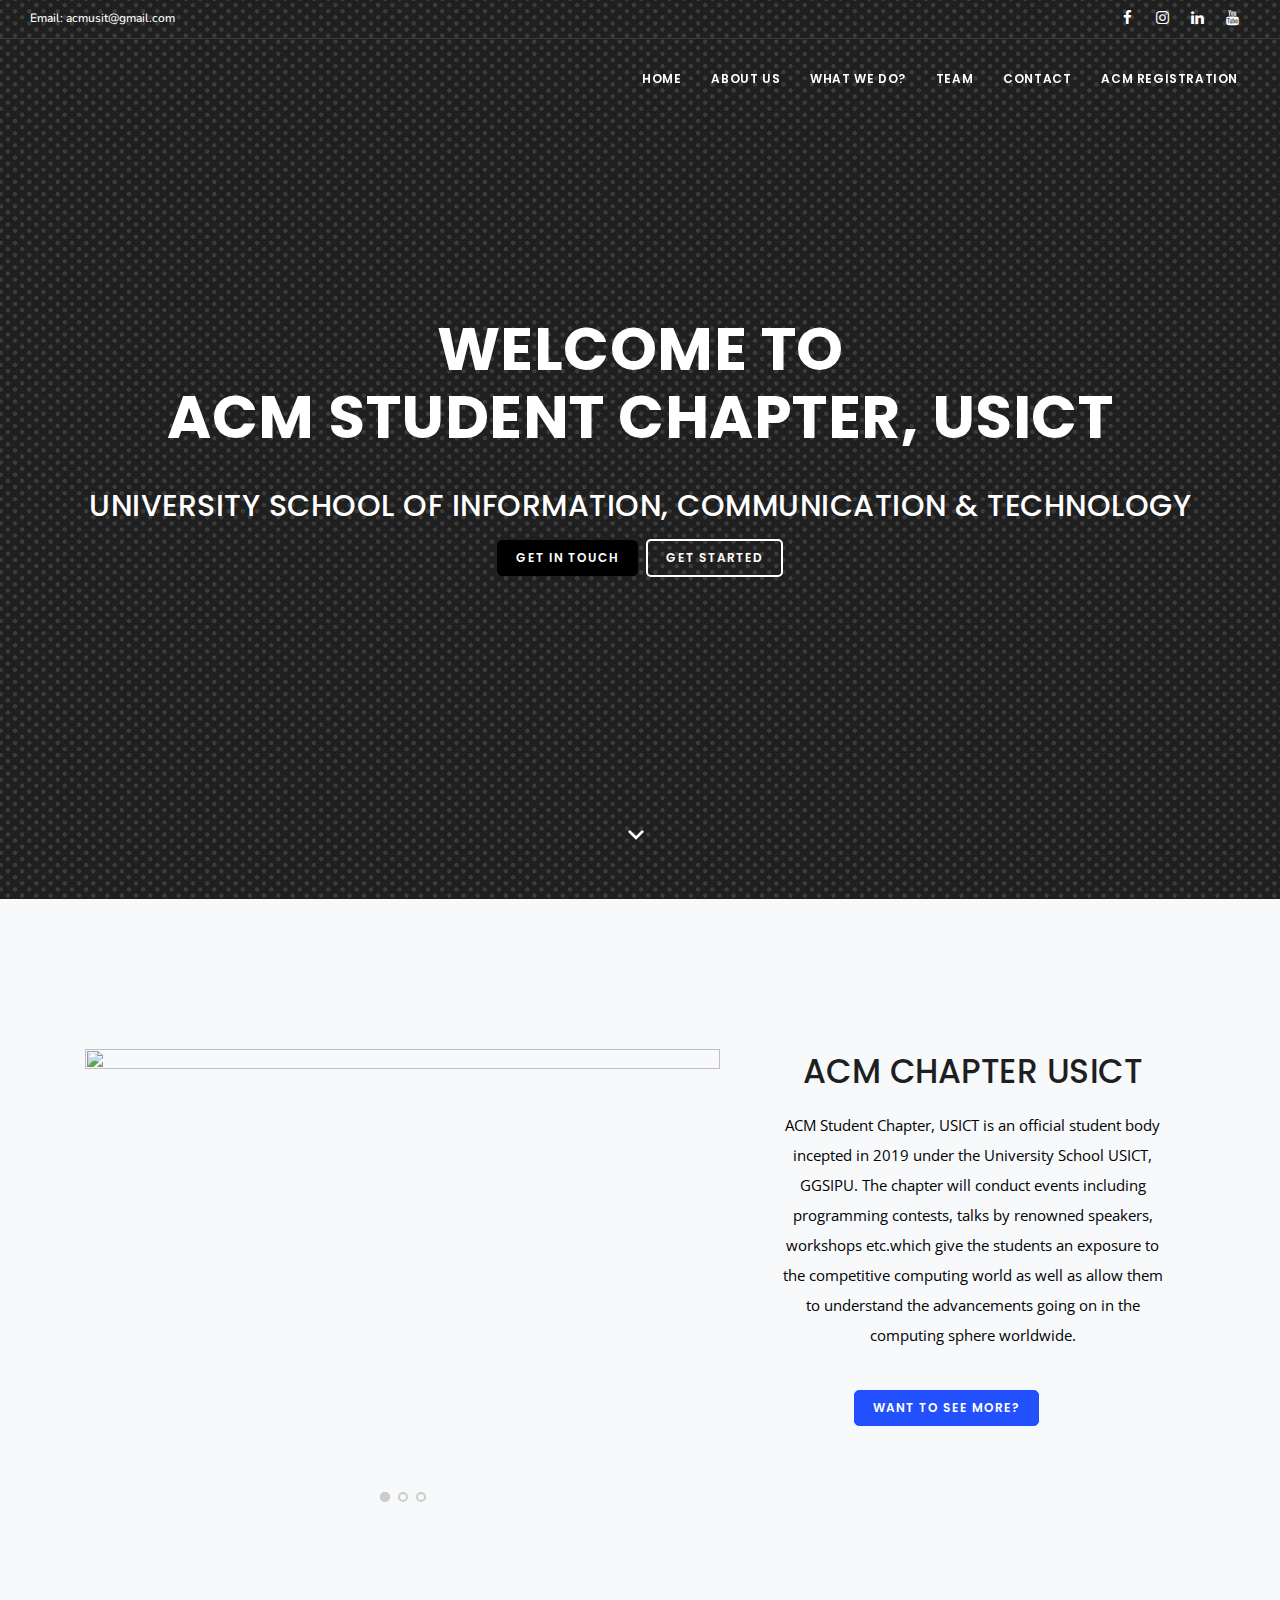
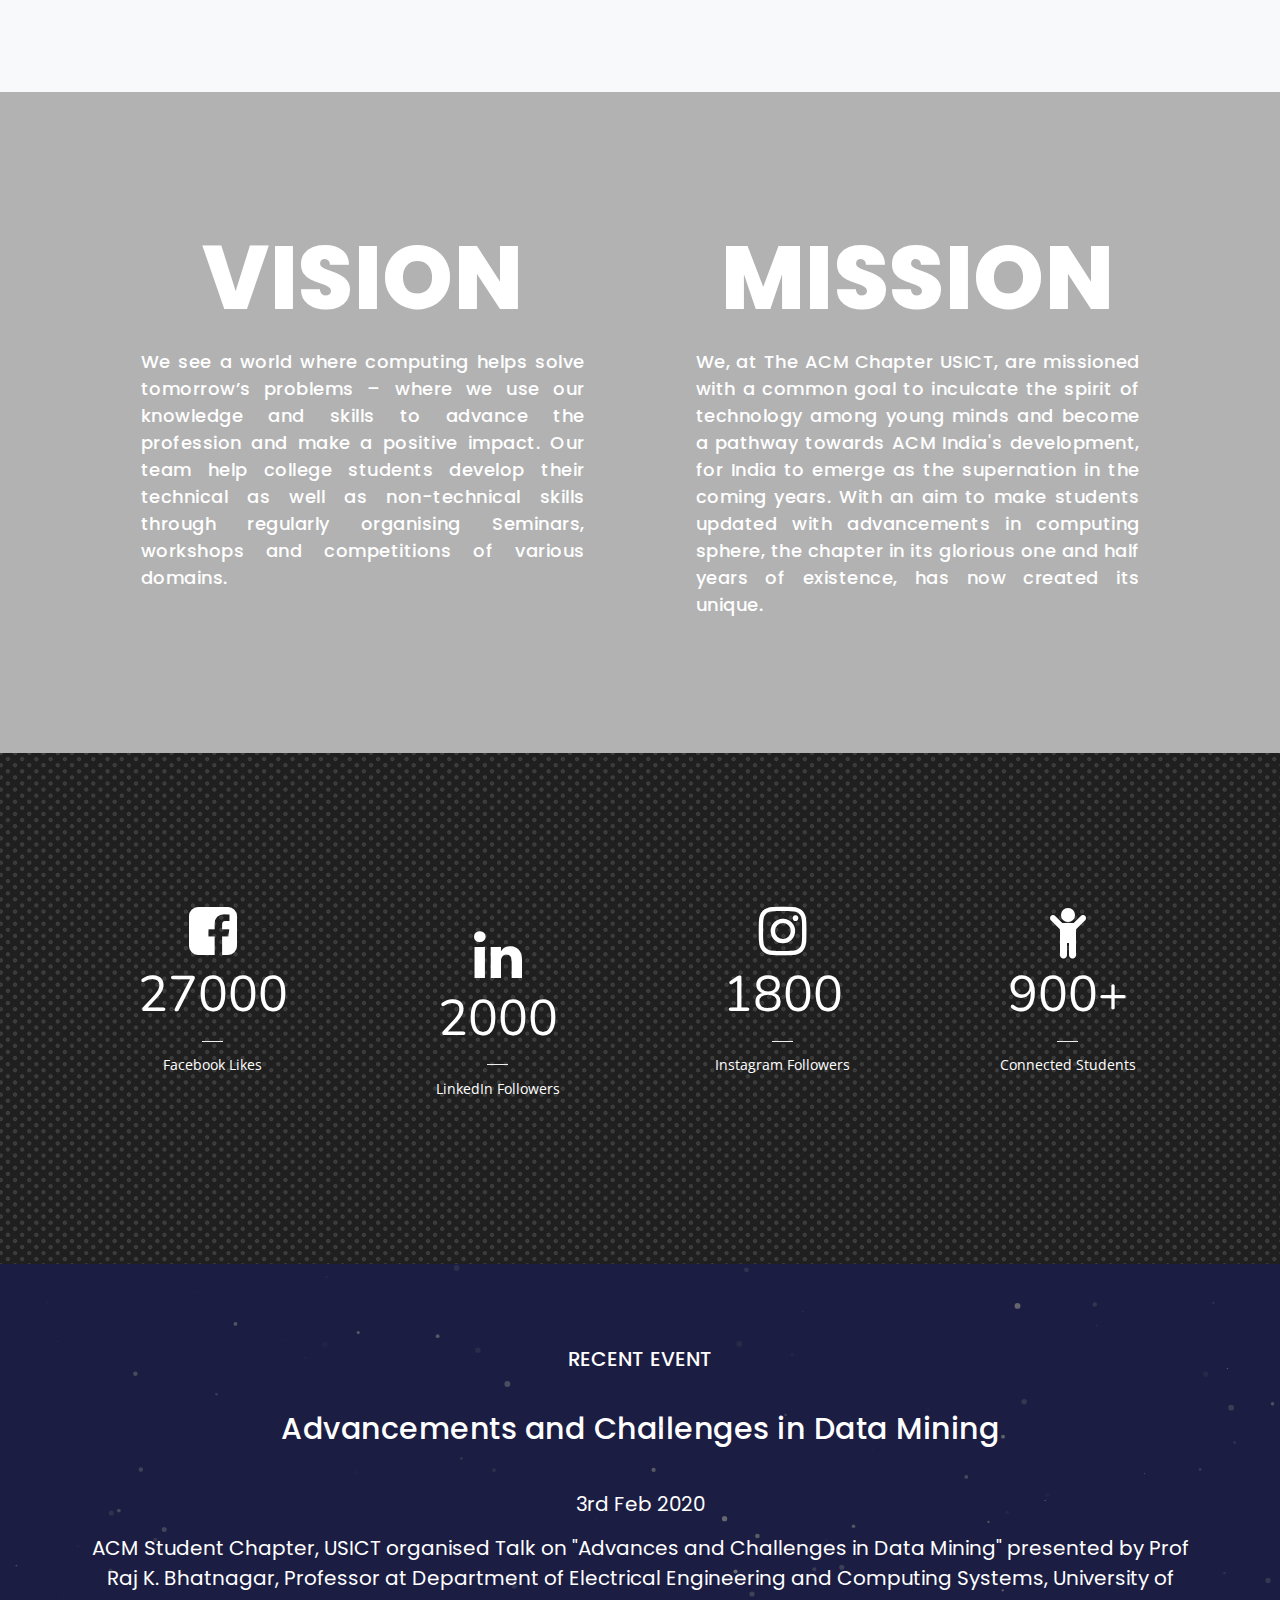
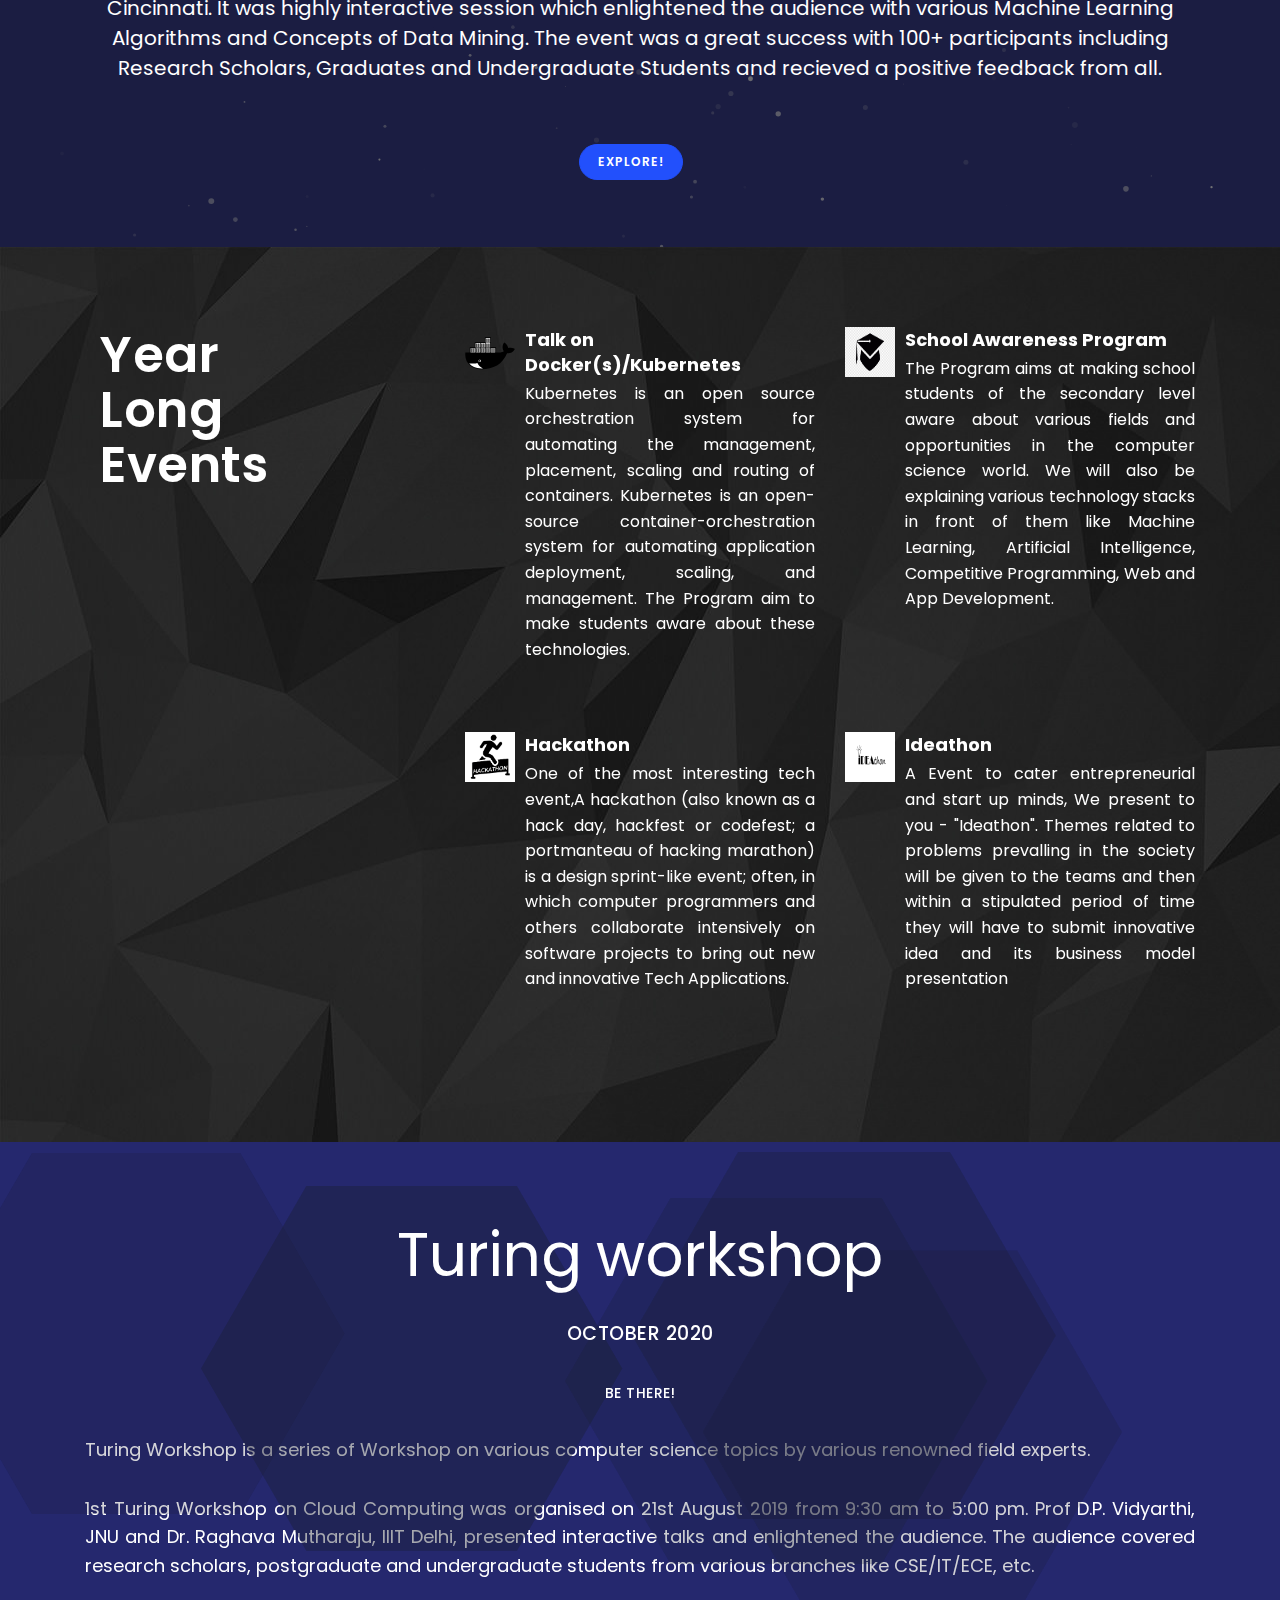
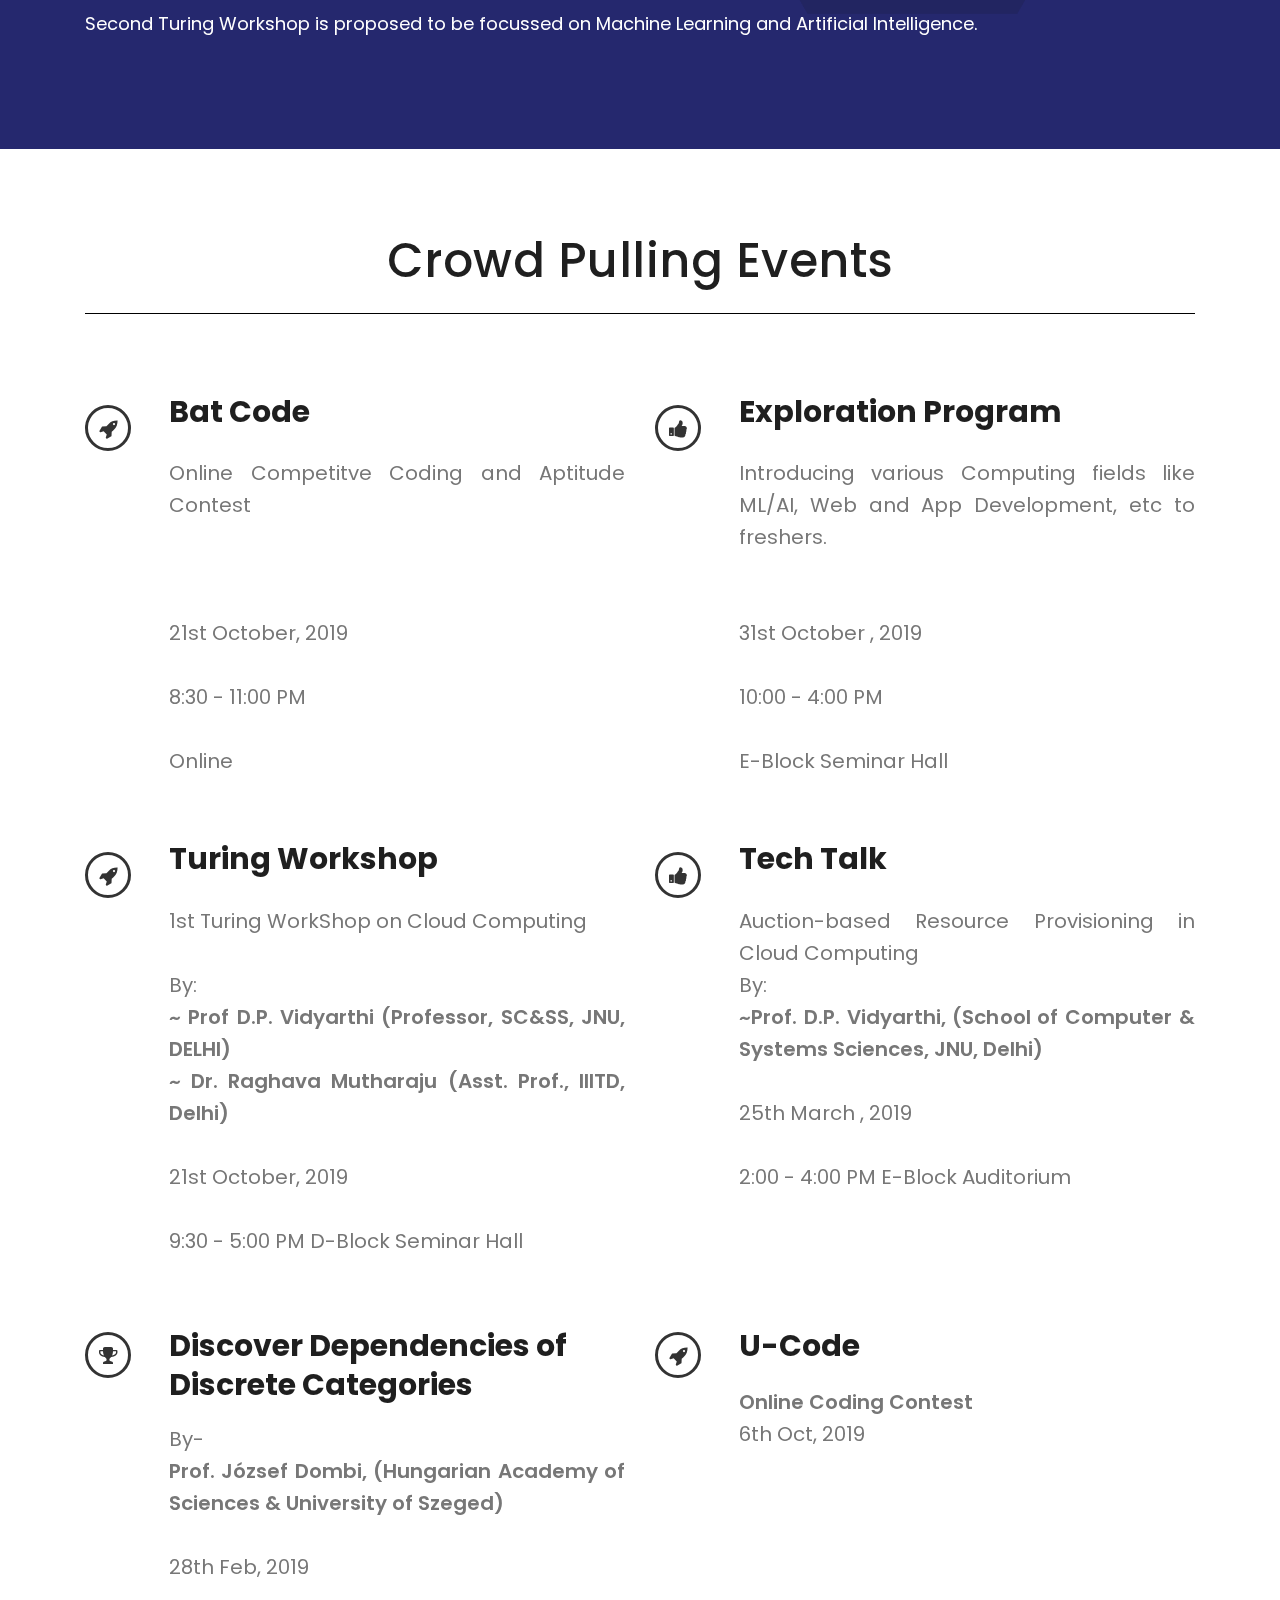
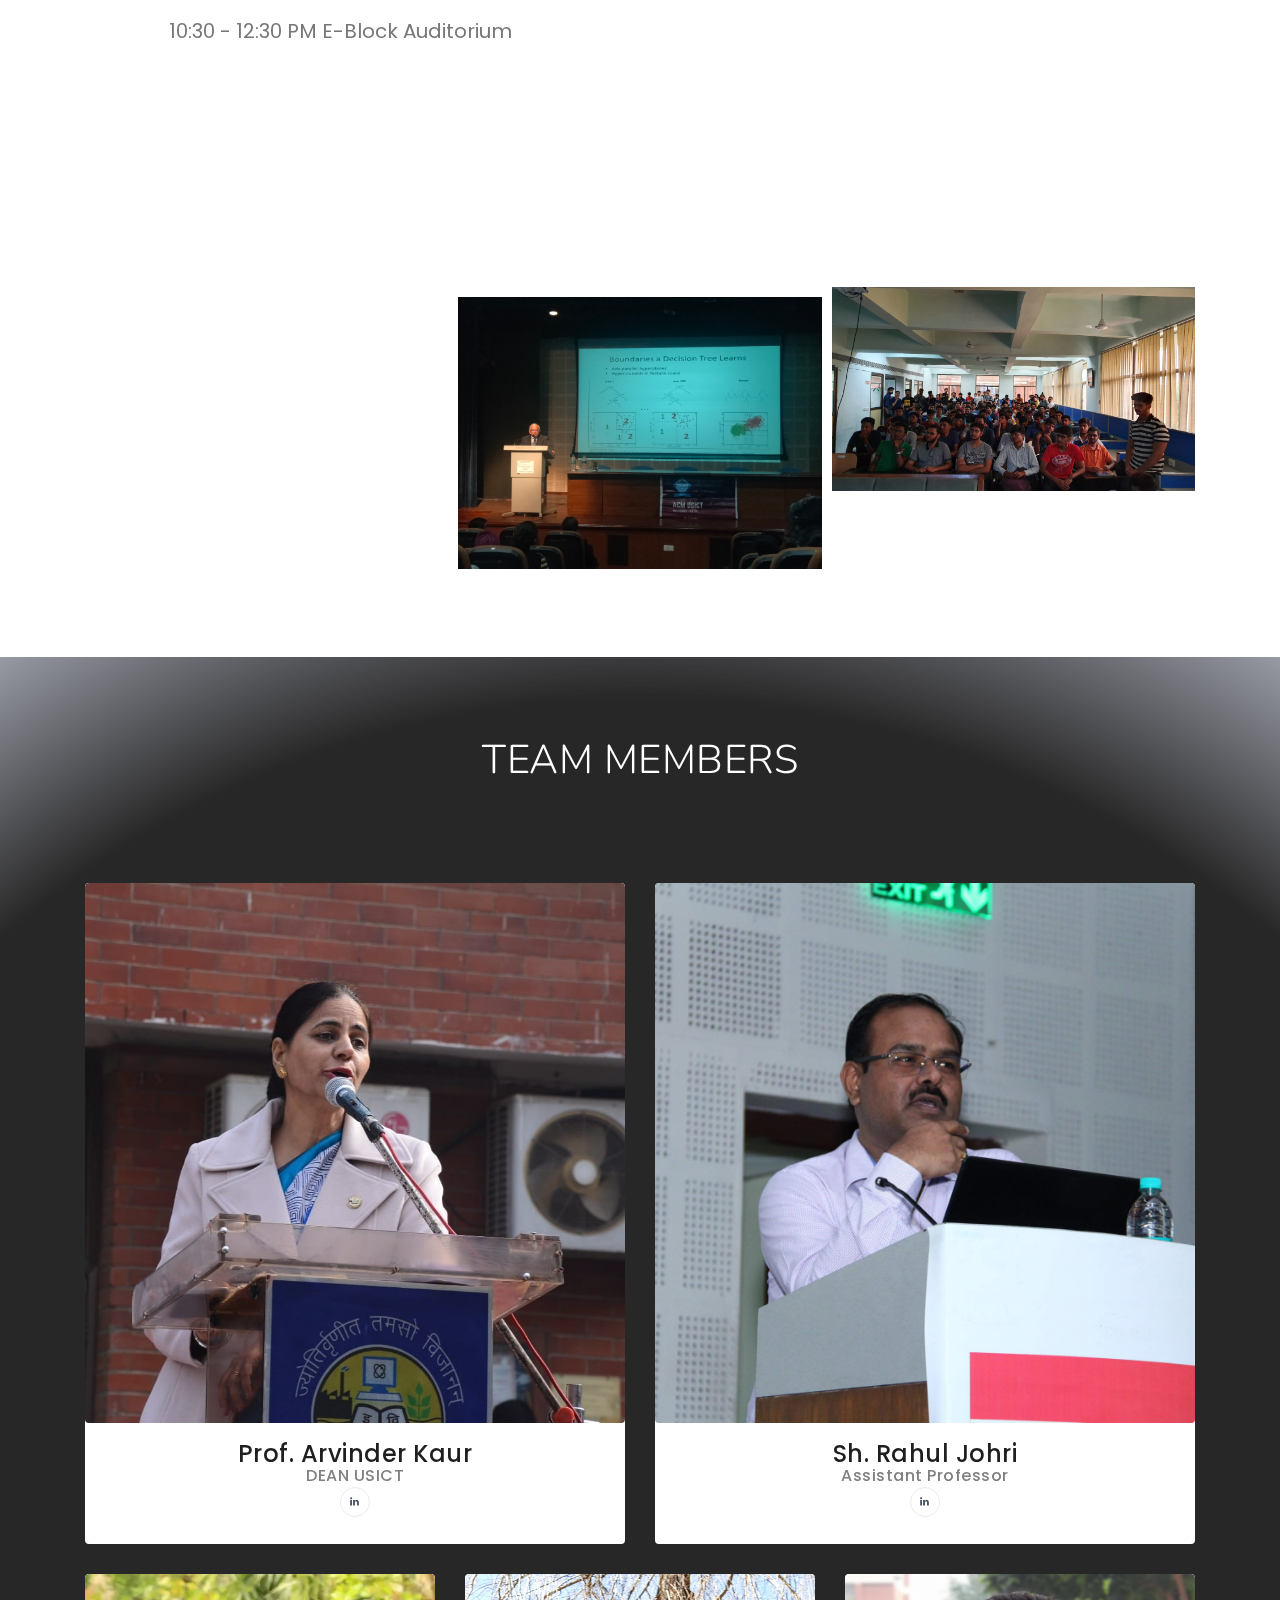
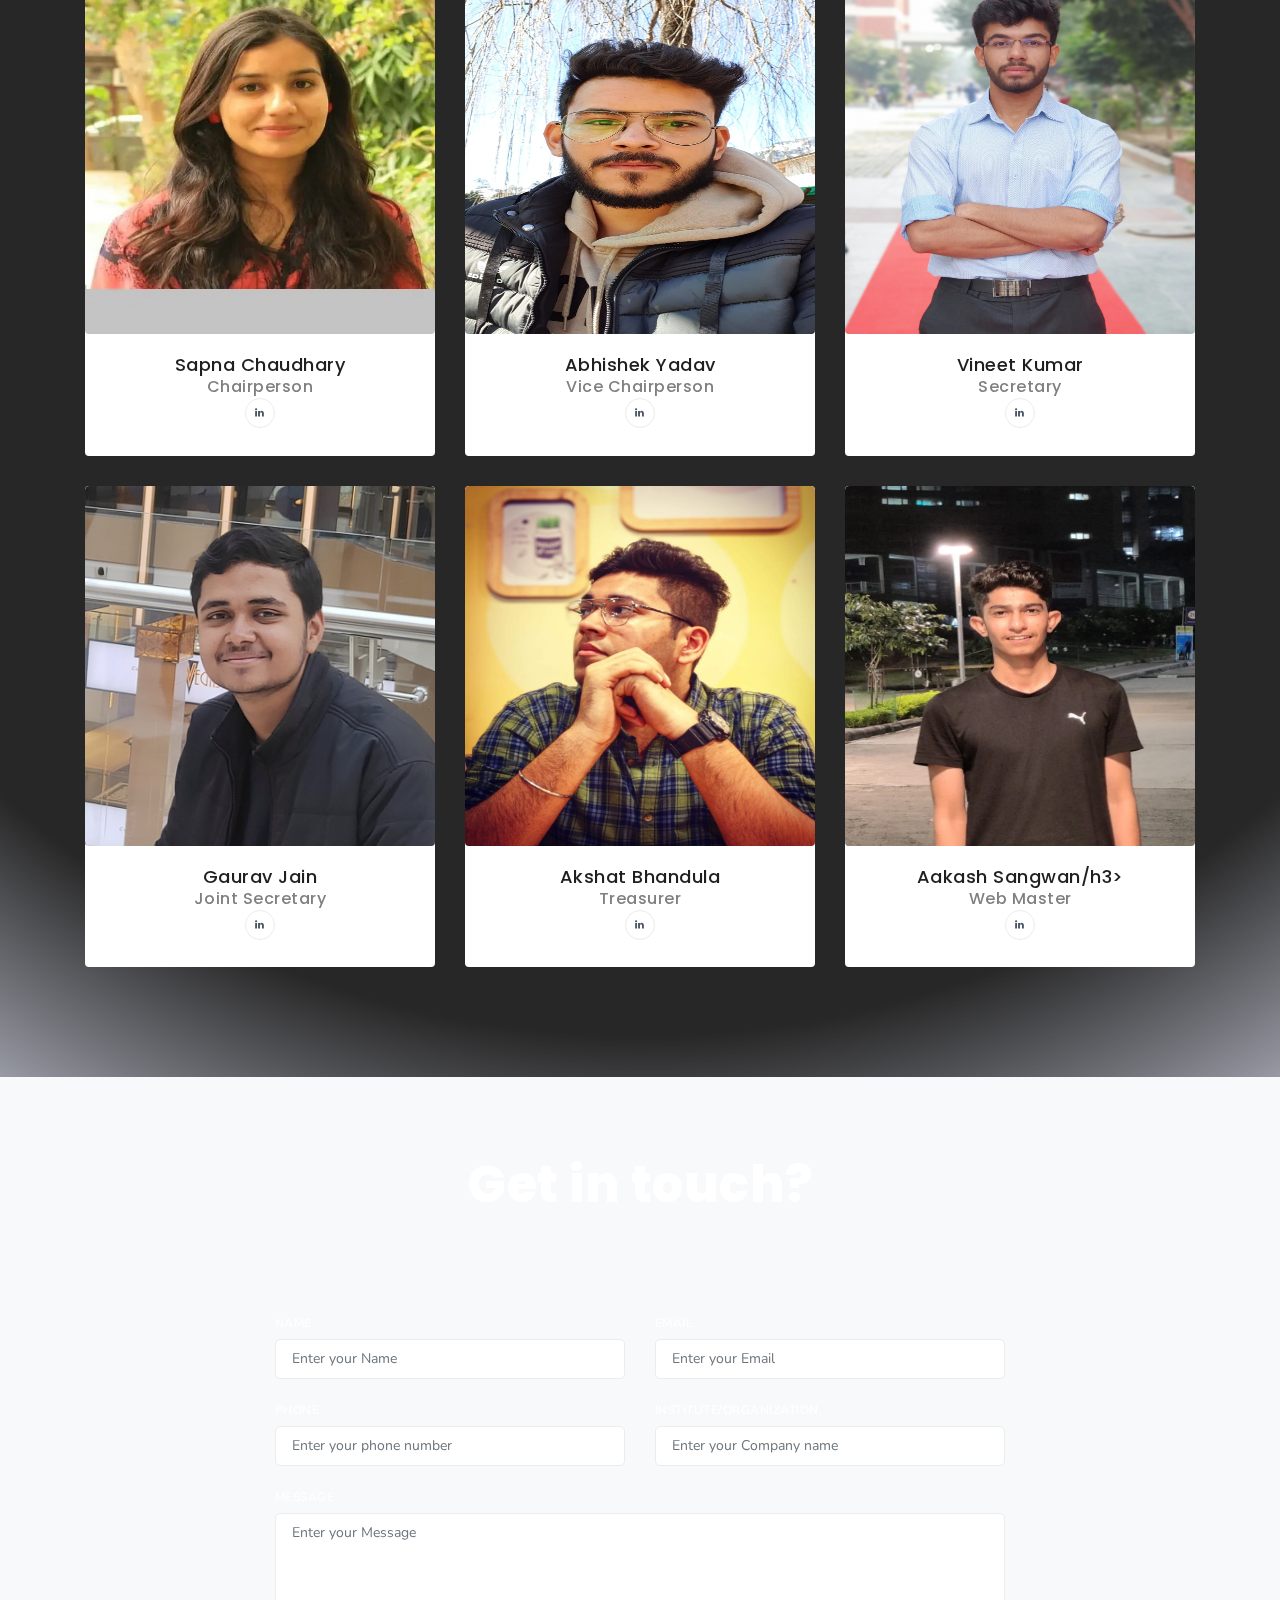
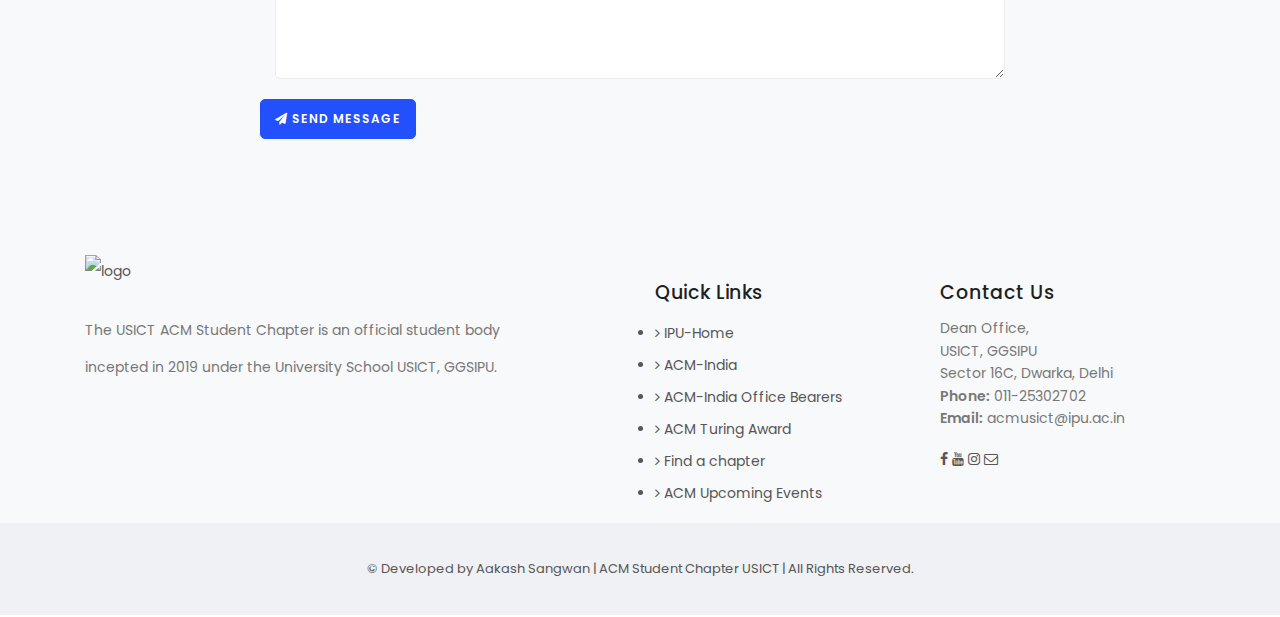
==== index.html @ b66af32a "changes" ====
<!DOCTYPE html>
<html lang="en">
<head>
    <meta charset="UTF-8">
    <meta name="viewport" content="width=device-width, initial-scale=1.0">
    <title>Document</title>
    <link href="css/plugins.css" rel="stylesheet">
    <link href="css/style.css" rel="stylesheet">
    <link href="css/responsive.css" rel="stylesheet">
    <link href="https://stackpath.bootstrapcdn.com/font-awesome/4.7.0/css/font-awesome.min.css" rel="stylesheet" integrity="sha384-wvfXpqpZZVQGK6TAh5PVlGOfQNHSoD2xbE+QkPxCAFlNEevoEH3Sl0sibVcOQVnN" crossorigin="anonymous">
    <style id="fit-vids-style">.fluid-width-video-wrapper{width:100%;position:relative;padding:0;}.fluid-width-video-wrapper iframe,.fluid-width-video-wrapper object,.fluid-width-video-wrapper embed {position:absolute;top:0;left:0;width:100%;height:100%;}</style>
    
    <link href="https://stackpath.bootstrapcdn.com/font-awesome/4.7.0/css/font-awesome.min.css" rel="stylesheet" integrity="sha384-wvfXpqpZZVQGK6TAh5PVlGOfQNHSoD2xbE+QkPxCAFlNEevoEH3Sl0sibVcOQVnN" crossorigin="anonymous">
    <script src="https://ajax.googleapis.com/ajax/libs/jquery/3.4.1/jquery.min.js"></script>
    <script src="https://cdnjs.cloudflare.com/ajax/libs/particlesjs/2.2.3/particles.js" integrity="sha256-cNEAbEDCqByWSWu+oZQUfI69IVjhz4Bz/e2EkuDsFEI=" crossorigin="anonymous"></script>
</head>
<body  class="breakpoint-xl" data-gr-c-s-loaded="true">
  
  
  
  
    <div class="body-inner">
        <div id="topbar" class="topbar-transparent topbar-fullwidth dark d-none d-xl-block d-lg-block">
            <div class="container">
                <div class="row">
                    <div class="col-md-6">
                        <ul class="top-menu">
                            <li><a href="#">Email: acmusit@gmail.com</a></li>
                        </ul>
                    </div>
                    <div class="col-md-6 d-none d-sm-block">
                        <div class="social-icons social-icons-colored-hover">
                            <ul>
                                <li class="social-facebook"><a href="https://facebook.com/acmusict"><i class="fa fa-facebook-f"></i></a></li>
                                <li class="social-dribbble"><a href="https://instagram.com/acmusict"><i class="fa fa-instagram"></i></a></li>
                                <li class="social-linkedin"><a href="https://linkedin.com/company/acmusictgit dd ."><i class="fa fa-linkedin"></i></a></li>
                                <li class="social-youtube"><a href="https://www.youtube.com/channel/UCI7her-mYrb7QM0t9S_nA_Q"><i class="fa fa-youtube"></i></a></li>

                            </ul>
                        </div>
                    </div>
                </div>
            </div>
        </div>

         



        <header id="header" data-transparent="true" data-fullwidth="true" class="dark">
            <div class="header-inner">
                <div class="container">
                    <!--Logo-->
                    <div id="logo">
                        <a href="index.html" class="logo" data-src-dark="images/logos/acm1.png">
                            <img src="images/logos/acm.jpg" alt="" style="height:65px;padding-top: 10px;">
                        </a>
                    </div>
                    <!--End: Logo-->

                    <!--Navigation Resposnive Trigger-->
                    <div id="mainMenu-trigger">
                        <button class="lines-button x"> <span class="lines"></span> </button>
                    </div>
                    <!--end: Navigation Resposnive Trigger-->

                    <!--Navigation-->
                    <div id="mainMenu" class="light">
                        <div class="container">
                            <nav>
                                <ul>
                                    <li><a href="#slider" class="scroll-to">HOME</a></li>
                                    <li><a href="#about-us" class="scroll-to">ABOUT US</a></li>
                                    <li><a href="#what_we_do" class="scroll-to">WHAT WE DO?</a></li>
                                    <li><a href="#team" class="scroll-to">TEAM</a></li>
                                  
                                   
                                  
                                    <!-- <li><a href="videos.html" target="_blank">VIDEOS</a></li> -->
                                    <li><a href="#contact" class="scroll-to">CONTACT</a></li>
                                    <li><a href="https://services.acm.org/public/qj/proflevel/proflevel_control.cfm?level=3&country=India&form_type=Student&promo=LEVEL&pay=DD">ACM Registration</a></li>
                                </ul>
                            </nav>
                        </div>
                    </div>
                    <!--end: Navigation-->
                </div>
            </div>
        </header>


         

        <div id="slider" class="inspiro-slider slider-fullscreen arrows-large arrows-creative dots-creative owl-carousel slider-loaded" data-height-xs="360" style="height: 975px;">

            <!-- Slide 1 -->
            <div class="slide kenburns background-overlay" style="background-image: url(images/mainimg2.jpeg); height: 975px; width:100%;"><div class="kenburns-bg kenburns-bg-animate" style="background-image:url(https://www.ecell.iitm.ac.in/images/mainimg2.jpg)"></div>
                <div class="container">
                    <div class="slide-captions text-center text-light">
                     
                        <!-- Captions -->
                        <h2 class="text-dark text-lg animated fadeIn visible" data-animate="fadeIn" data-animate-delay="500">WELCOME TO<br>ACM STUDENT CHAPTER, USICT</h2>
                        <h4 data-animate="fadeIn" data-animate-delay="500" style="font-size:30px" class="animated fadeIn visible">UNIVERSITY SCHOOL OF INFORMATION, COMMUNICATION & TECHNOLOGY</h4>
                        <div data-animate="fadeInDown" data-animate-delay="900" class="animated fadeInDown visible">
                            <a class="btn btn-dark scroll-to" href="#contact">Get in Touch</a>
                            <a class="btn btn-light btn-outline scroll-to" href="#about-us">Get Started</a>
                        </div>
                        <!-- end: Captions -->
                    </div>
                </div>
                <div class="scrolldown-animation" id="scroll-down">
                    <a class="scroll-to" href="#about-us"><img src="images/scrolldown.png" alt="">
                    </a>
                </div>
            </div>
            <!-- end: Slide 1 -->

        </div>

        <section id="about-us" class="p-t-150 background-grey p-b-150 ">
            <div class="container">
                <div class="row">
                    <div class="col-lg-7 m-b-30 animated fadeInLeft visible" data-animate="fadeInLeft">

                        <div class="carousel carousel-loaded owl-carousel owl-loaded owl-drag" data-items="1">
                            

                            

                            

                        <div class="owl-stage-outer"><div class="owl-stage" style="transform: translate3d(0px, 0px, 0px); transition: all 0s ease 0s; width: 1965px;">
                            <div class="owl-item active" style="width: 635px; margin-right: 20px;">
                            <a href="images/aboutus/img1.JPG" data-lightbox="gallery-image" title="Your image title here!"><img src="images/aboutus/img1.JPG" alt=""></a>
                            </div>
                            <div class="owl-item" style="width: 635px; margin-right: 20px;"><a href="images/aboutus/img2.jpg" data-lightbox="gallery-image" title="Your image title here!">
                                <img src="images/aboutus/img2.jpg" alt=""></a></div><div class="owl-item" style="width: 635px; margin-right: 20px;"><a href="images/aboutus/img3.jpg" data-lightbox="gallery-image" title="Your image title here!"><img src="images/aboutus/img3.jpg" alt=""></a></div></div></div>
                                <div class="owl-nav"><button type="button" role="presentation" class="owl-prev disabled"><i class="fas fa-chevron-right"></i></button></div><div class="owl-dots"></div></div>

                    </div>
                    <div class="col-lg-5 p-l-40 p-r-40 animated fadeInRight visible" data-animate="fadeInRight">
                        <div class="m-b-40">
                            <h2 style="text-align:center">ACM CHAPTER USICT</h2>
                              <p style="text-align:center;font-size:15px; line-height: 200%;font-weight:200%;color:black;">ACM Student Chapter, USICT is an official student body incepted in 2019 under the University School USICT, GGSIPU.
                                The chapter will conduct events including programming contests, talks by renowned speakers, workshops etc.which give the students an exposure to the competitive computing world as well as allow them to understand the advancements going on in the computing sphere worldwide.</p>
                        </div>
                        <div>
                        <a class="btn scroll-to" href="#about_ecell" style="position: absolute;left:25%"><span>Want to see more?</span></a>
                        </div>
                    </div>
                </div>
            </div>

        </section>



        <section class="box-fancy text-light background-overlay-one" style="background-image:url(images/testimonials/bg1.png);">
            <div class="container">
                <div class="row">
                    <div class="col-lg-6 text-center animated fadeInLeft visible" data-animate="fadeInLeft" data-animate-delay="100">
                        <h1 class="text-lg text-uppercase">VISION</h1>
                        <h5 style="line-height: 150%; font-family:Poppins,Helvetica,Arial,sans-serif;font-size:18px;text-align: justify;">We see a world where computing helps solve tomorrow’s problems – where we use our knowledge and skills to advance the profession and make a positive impact. Our team help college students develop their technical as well as non-technical skills through regularly organising Seminars, workshops and competitions of various domains.</h5>
                    </div>

                    <div class="col-lg-6 text-center animated fadeInRight visible" data-animate="fadeInRight" data-animate-delay="400">
                        <h1 class="text-lg text-uppercase">MISSION</h1>
                        <h5 style=" line-height: 150%; font-family:Poppins,Helvetica,Arial,sans-serif;font-size:18px;text-align: justify;">We, at The ACM Chapter USICT, are missioned with a common goal to inculcate the spirit of technology   among young minds and become a pathway towards ACM India's development, for India to emerge as the supernation in the coming years. With an aim to make students updated with advancements in computing sphere, the chapter in its glorious one and half years of existence, has now created its unique. </h5>
                    </div>

                </div>
            </div>
        </section>






        <section class="text-light p-t-150 p-b-150 background-overlay" data-parallax-image="images/testimonials/counter_img.jpg"><div class="parallax-container scrolly-invisible img-loaded" data-velocity="-.090" style="background: url(&quot;images/counter_img.jpg&quot;) -57.0881px;"></div>
            <div class="container">
                <div class="row">
                    <div class="col-lg-3">

                        <div class="text-center">
                            <div class="icon"><i class="fa fa-4x fa-facebook-square"></i></div>
                            <div class="counter"> <span data-speed="3000" data-refresh-interval="50" data-to="27000" data-from="0" data-seperator="true">27000</span> </div>
                            <div class="seperator seperator-small"></div>
                            <p>Facebook Likes</p>
                        </div>
                    </div>

                    <div class="col-lg-3">
                        <br>
                        <div class="text-center">
                            <div class="icon"><i class="fa fa-4x fa-linkedin"></i></div>
                            <div class="counter"> <span data-speed="3000" data-refresh-interval="50" data-to="2000" data-from="0" data-seperator="true">2000</span> </div>
                            <div class="seperator seperator-small"></div>
                            <p> LinkedIn Followers</p>
                        </div>
                    </div>

                    <div class="col-lg-3">

                        <div class="text-center">
                            <div class="icon"><i class="fa fa-4x fa-instagram"></i></div>
                            <div class="counter"> <span data-speed="3000" data-refresh-interval="50" data-to="1800" data-from="0" data-seperator="true">1800</span> </div>
                            <div class="seperator seperator-small"></div>
                            <p>Instagram Followers</p>
                        </div>
                    </div>

                    <div class="col-lg-3">

                        <div class="text-center">
                            <div class="icon"><i class="fa fa-4x fa-child"></i></div>
                            <div class="counter"> <span data-speed="3000" data-refresh-interval="50" data-to="900" data-from="500" data-seperator="true">900+</span> </div>
                            <div class="seperator seperator-small"></div>
                            <p>Connected Students</p>
                        </div>
                    </div>
                </div>
            </div>
        </section>







        <section style="background-color:#1b1d42;">
            <div id="particles-stars" class="particles"><canvas class="particles-js-canvas-el" style="width: 100%; height: 100%;" width="1903" height="477"></canvas></div>
            <div class="container">
                <div>
                    <h3 class="text-uppercase" style="text-align: center; color: white;font-size: 20px;font-weight: 20px;">Recent Event</h3>
                    <br>
                    <h2 style="color: white;font-size: 30px;font-weight: 50px;text-align: center;font-family:Poppins,Helvetica,Arial,sans-serif; "><span>Advancements and Challenges in Data Mining </span></h2>
                    <br><p style="color: white;font-size: 20px;font-weight: 20px;text-align: center;font-family:Poppins,Helvetica,Arial,sans-serif;line-height: 150%; "> 3rd Feb 2020<br></p>
                    <p style="color: white;font-size: 20px;font-weight: 20px;text-align: center;font-family:Poppins,Helvetica,Arial,sans-serif;line-height: 150%; ">ACM Student Chapter, USICT organised Talk on "Advances and Challenges in Data Mining" presented by Prof Raj K. Bhatnagar, Professor at Department of Electrical Engineering and Computing Systems, University of Cincinnati. It was highly interactive session which enlightened the audience with various Machine Learning Algorithms and Concepts of Data Mining.
                        The event was a great success with 100+ participants including Research Scholars, Graduates and Undergraduate Students and recieved a positive feedback from all.</p>
                    <br>
                    <br>
                        <a href="#slider" class="btn btn-rounded" style="position:absolute;left: 48%;margin-left: 40px;margin-left:-35px; font-family:Poppins,Helvetica,Arial,sans-serif;">Explore!</a>
                        <br>
                </div>
            </div>
        </section>





        <section class="text-light" style="background: transparent url(images/polygon/1.jpg);">
            <div class="container">
                <div class="row">
                    <div class="col-lg-4">
                        <div class="col-lg-4 animated fadeIn visible" data-animate="fadeIn">
                            <div class="heading-text heading-section">
                                <h1 class="text-medium">Year Long Events </h1>
                            </div>
                        </div>
                    </div>
                    <div class="col-lg-8">
                        <div class="row">
                            <div class="col-lg-6 animated flipInY visible" data-animate="flipInY" data-animate-delay="100">
                                <div class="icon-box effect small clean">
                                    <div class="icon">
                                        <a href="#slider"><img src="images/logos/docker.svg" width="50px" height="50px" style=""> </a>
                                    </div>
                                    <h3>Talk on Docker(s)/Kubernetes</h3>
                                    <p style="font-family:Poppins,Helvetica,Arial,sans-serif;font-size:16px; text-align: justify;"> Kubernetes is an open source orchestration system for automating the management, placement, scaling and routing of containers. Kubernetes is an open-source container-orchestration system for automating application deployment, scaling, and management. The Program aim to make students aware about these technologies.</p>
                                </div>
                            </div>
                            <div class="col-lg-6 animated flipInY visible" data-animate="flipInY" data-animate-delay="200">
                                <div class="icon-box effect small clean">
                                    <div class="icon">
                                        <a href="#slider"><img src="images/logos/school.png" width="50px" height="50px" style=""></a>
                                    </div>
                                    <h3>School Awareness Program</h3>
                                    <p style="font-family:Poppins,Helvetica,Arial,sans-serif;font-size:16px;text-align: justify;"> The Program aims at making school students of the secondary level aware about various fields and opportunities in the computer science world. We will also be explaining various technology stacks in front of them like Machine Learning, Artificial Intelligence, Competitive Programming, Web and App Development. </p>
                                </div>
                            </div>
                            <div class="col-lg-6 animated flipInY visible" data-animate="flipInY" data-animate-delay="200">
                                <div class="icon-box effect small clean">
                                    <div class="icon">
                                        <a href="#slider"><img src="images/logos/hackathon.jpg" width="50px" height="50px" style=""></a>
                                    </div>
                                    <h3>Hackathon</h3>
                                    <p style="font-family:Poppins,Helvetica,Arial,sans-serif;font-size:16px;text-align: justify;">One of the most interesting tech event,A hackathon (also known as a hack day, hackfest or codefest; a portmanteau of hacking marathon) is a design sprint-like event; often, in which computer programmers and others collaborate intensively on software projects to bring out new and innovative Tech Applications. </p>
                                </div>
                            </div>
                            <div class="col-lg-6 animated flipInY visible" data-animate="flipInY" data-animate-delay="600">
                                <div class="icon-box effect small clean">
                                    <div class="icon">
                                        <a href="#slider"><img src="images/logos/idea.jpg" width="50px" height="50px" style=""></a>
                                    </div>
                                    <h3>Ideathon

                                    </h3>
                                    <p style="font-family:Poppins,Helvetica,Arial,sans-serif;font-size:16px;text-align: justify;">A Event to cater entrepreneurial and start up minds, We present to you - "Ideathon". Themes related to problems prevalling in the society will be given to the teams and then within a stipulated period of time they will have to submit innovative idea and its business model presentation</p>
                                </div>
                            </div>
                        </div>
                    </div>
                </div>
            </div>
        </section>


        <section style="background-color:#25286e;">
            <div id="particles-bubble" class="particles"><canvas class="particles-js-canvas-el" width="1903" height="786" style="width: 100%; height: 100%;"></canvas></div>
            <div class="container">
                <div class="heading-text text-light text-center">
                    <h2 class="font-weight-400"><span>Turing workshop</span></h2>
                    <h4 class="text-uppercase">October 2020 </h4>
                    <h5 class="text-uppercase">Be There!</h5></h5>
                    <p style="font-family:Poppins,Helvetica,Arial,sans-serif;font-size:18px;text-align: justify;">Turing Workshop is a series of Workshop on various computer science topics by various renowned field experts.                     </p>
                    <p style="font-family:Poppins,Helvetica,Arial,sans-serif;font-size:18px;text-align: justify;">
                        1st Turing Workshop on Cloud Computing was organised on 21st August 2019 from 9:30 am to 5:00 pm. Prof D.P. Vidyarthi, JNU and Dr. Raghava Mutharaju, IIIT Delhi, presented interactive talks and enlightened the audience.
The audience covered research scholars, postgraduate and undergraduate students from various branches like CSE/IT/ECE, etc.<br><br>
Second Turing Workshop is proposed to be focussed on Machine Learning and Artificial Intelligence.
                    </p>
                        
                </div>
            </div>
        </section>


        <section>
            <div class="container">
                <div style="text-align: center;font-size:20px;padding-bottom: 20px;margin-bottom: 40px; border-bottom:1px solid black;">
                    <h2>Crowd Pulling Events</h2>
                </div>
                <br>
                <br>
                <div class="row">
                <div class="col-lg-6 animated fadeInUp visible" data-animate="fadeInUp" data-animate-delay="0">
                        <div class="icon-box effect medium border small">
                            <div class="icon">
                                <a href="#slider"><i class="fa fa-rocket"></i></a>
                            </div>
                            <h3 style="font-size: 30px;margin-top: -1px;">Bat Code </h3>
                            <br>
                            <p style="font-size: 20px;text-align: justify;">Online Competitve Coding and Aptitude Contest <br><br>
                            </br><br>21st October, 2019
                            </br> <br> 8:30 - 11:00 PM
                            <br><br>Online</br></p>
                        </div>
                    </div>
                    <div class="col-lg-6 animated fadeInUp visible" data-animate="fadeInUp" data-animate-delay="200">
                        <div class="icon-box effect medium border small">
                            <div class="icon">
                                <a href="#"><i class="fa fa-thumbs-up"></i></a>
                            </div>
                            <h3 style="font-size: 30px;margin-top: -1px;">Exploration Program</h3>
                            <br>
                            <p style="font-size: 20px;text-align: justify;">Introducing various Computing fields like ML/AI, Web and App Development, etc to freshers.<br>
                            </br><br>31st October , 2019
                            </br> <br> 10:00 - 4:00 PM
                            </br><br>E-Block Seminar Hall</br></p>
                        </div>
                    </div>
                    <div class="col-lg-6 animated fadeInUp visible" data-animate="fadeInUp" data-animate-delay="0">
                        <div class="icon-box effect medium border small">
                            <div class="icon">
                                <a href="#slider"><i class="fa fa-rocket"></i></a>
                            </div>
                            <h3 style="font-size: 30px;margin-top: -1px;">Turing Workshop </h3>
                            <br>
                            <p style="font-size: 20px;text-align: justify;">1st Turing WorkShop on Cloud Computing<br><br>By:<br><strong>~ Prof D.P. Vidyarthi (Professor, SC&SS, JNU, DELHI)<br>~ Dr. Raghava Mutharaju (Asst. Prof., IIITD, Delhi)</strong>
                            </br><br>21st October, 2019
                            </br> <br> 9:30 - 5:00 PM
                                D-Block Seminar Hall</br></p>
                        </div>
                    </div>
                    <div class="col-lg-6 animated fadeInUp visible" data-animate="fadeInUp" data-animate-delay="200">
                        <div class="icon-box effect medium border small">
                            <div class="icon">
                                <a href="#"><i class="fa fa-thumbs-up"></i></a>
                            </div>
                            <h3 style="font-size: 30px;margin-top: -1px;">Tech Talk</h3>
                            <br>
                            <p style="font-size: 20px;text-align: justify;">Auction-based Resource Provisioning in Cloud Computing</br>By:</br><strong>~Prof. D.P. Vidyarthi, (School of Computer & Systems Sciences, JNU, Delhi)</strong>
                            </br><br>25th March , 2019
                            </br> <br> 2:00 - 4:00 PM
                                E-Block Auditorium</br></p>
                        </div>
                    </div>
                    <div class="col-lg-6 animated fadeInUp visible" data-animate="fadeInUp" data-animate-delay="400">
                        <div class="icon-box effect medium border small">
                            <div class="icon">
                                <a href="#"><i class="fa fa-trophy"></i></a>
                            </div>
                            <h3 style="font-size: 30px;margin-top: -1px;margin-bottom:-2px;line-height: 130%;">Discover Dependencies of Discrete Categories</h3>
                            <br>
                            <p style="font-size: 20px;margin-top: -2px;text-align: justify;">By-<br><strong> Prof. József Dombi, (Hungarian Academy of Sciences & University of Szeged)</strong></br>
                                <br>28th Feb, 2019
                            </br> <br> 10:30 - 12:30 PM
                                E-Block Auditorium</br>
                            </p>
                        </div>
                    </div>

                    <div class="col-lg-6 animated fadeInUp visible" data-animate="fadeInUp" data-animate-delay="600">
                        <div class="icon-box effect medium border small">
                            <div class="icon">
                                <a href="#"><i class="fa fa-rocket"></i></a>
                            </div>
                            <h3 style="font-size: 30px;margin-top: -1px;margin-bottom:-2px;line-height: 130%;">U-Code</h3>
                            <br>
                            <p style="font-size: 20px;text-align: justify;"><strong>Online Coding Contest</strong>
                            <br>6th Oct, 2019</br></p>
                        </div>
                    </div>
                </div>
            </div>

        </section>






        <section id="section-portfolio">
            <div class="container">
                <div data-animate="fadeIn" class="animated fadeIn visible">
                    <!-- Portfolio -->
                    <div id="portfolio" class="grid-layout portfolio-3-columns grid-loaded" data-margin="10" style="margin: 0px -10px -10px 0px; position: relative; height: 1202.89px;">

                        <!-- portfolio item -->
                        <div class="portfolio-item img-zoom" style="padding: 0px 10px 10px 0px; position: absolute; left: 0px; top: 0px;">
                            <div class="portfolio-item-wrap">
                                <div class="portfolio-image">
                                    <a href="#"><img src="images/portfolio/1.jpg" alt=""></a>
                                </div>
                                <div class="portfolio-description">
                                    <h3 style="color: white;font-size: 20px;text-align: center;">Cloud Computing</h3>
                                    <a title="Paper Pouch!" data-lightbox="image" href="homepages/minimal/images/portfolio/1.jpg"><i class="fa fa-expand"></i></a>
                                    <a href="portfolio-page-grid-gallery.html"><i class="fa fa-link"></i></a>
                                </div>
                            </div>
                        </div>
                        <!-- end: portfolio item -->

                        <!-- portfolio item -->
                        <div class="portfolio-item img-zoom" style="padding: 0px 10px 10px 0px; position: absolute; left: 373.328px; top: 0px;">
                            <div class="portfolio-item-wrap">
                                <div class="portfolio-image">
                                    <a href="#"><img src="images/portfolio/2.jpg" alt=""></a>
                                </div>
                                <div class="portfolio-description">
                                    <h3 style="color: white;font-size: 20px;text-align: center;">E-Summit</h3>
                                    <a title="Paper Pouch!" data-lightbox="image" href="homepages/minimal/images/portfolio/2.jpg"><i class="fa fa-expand"></i></a>
                                    <a href="portfolio-page-grid-gallery.html"><i class="fa fa-link"></i></a>
                                </div>
                            </div>
                        </div>
                        <!-- end: portfolio item -->

                        <!-- portfolio item -->
                        <div class="portfolio-item img-zoom" style="padding: 0px 10px 10px 0px; position: absolute; left: 746.656px; top: 0px;">
                            <div class="portfolio-item-wrap">
                                <div class="portfolio-image">
                                    <a href="#"><img src="images/portfolio/3.jpg" alt=""></a>
                                </div>
                                <div class="portfolio-description">
                                    <h3 style="color: white;font-size: 20px;text-align: center;">Startup Walks</h3>
                                    <a title="Paper Pouch!" data-lightbox="image" href="homepages/minimal/images/portfolio/3.jpg"><i class="fa fa-expand"></i></a>
                                    <a href="portfolio-page-grid-gallery.html"><i class="fa fa-link"></i></a>
                                </div>
                            </div>
                        </div>
                        <!-- end: portfolio item -->

                        <!-- portfolio item -->
                        <div class="portfolio-item img-zoom" style="padding: 0px 10px 10px 0px; position: absolute; left: 0px; top: 300.656px;">
                            <div class="portfolio-item-wrap">
                                <div class="portfolio-image">
                                    <a href="#"><img src="images/portfolio/4.jpg" alt=""></a>
                                </div>
                                <div class="portfolio-description">
                                    <h3 style="color: white;font-size: 20px;text-align: center;">Grand Challenges</h3>
                                    <a title="Paper Pouch!" data-lightbox="image" href="homepages/minimal/images/portfolio/4.jpg"><i class="fa fa-expand"></i></a>
                                    <a href="portfolio-page-grid-gallery.html"><i class="fa fa-link"></i></a>
                                </div>
                            </div>
                        </div>
                        <!-- end: portfolio item -->

                        <!-- portfolio item -->
                        <div class="portfolio-item img-zoom" style="padding: 0px 10px 10px 0px; position: absolute; left: 373.328px; top: 300.656px;">
                            <div class="portfolio-item-wrap">
                                <div class="portfolio-image">
                                    <a href="#"><img src="images/portfolio/5.jpg" alt=""></a>
                                </div>
                                <div class="portfolio-description">
                                    <h3 style="color: white;font-size: 20px;text-align: center;">Startup Series</h3>
                                    <a title="Paper Pouch!" data-lightbox="image" href="homepages/minimal/images/portfolio/5.jpg"><i class="fa fa-expand"></i></a>
                                    <a href="portfolio-page-grid-gallery.html"><i class="fa fa-link"></i></a>
                                </div>
                            </div>
                        </div>
                        <!-- end: portfolio item -->

                        <!-- portfolio item -->
                        <div class="portfolio-item img-zoom" style="padding: 0px 10px 10px 0px; position: absolute; left: 746.656px; top: 300.656px;">
                            <div class="portfolio-item-wrap">
                                <div class="portfolio-image">
                                    <a href="#"><img src="images/portfolio/6.jpg" alt=""></a>
                                </div>
                                <div class="portfolio-description">
                                    <h3 style="color: white;font-size: 20px;text-align: center;">Idea Validation Meetup</h3>
                                    <a title="Paper Pouch!" data-lightbox="image" href="homepages/minimal/images/portfolio/6.jpg"><i class="fa fa-expand"></i></a>
                                    <a href="portfolio-page-grid-gallery.html"><i class="fa fa-link"></i></a>
                                </div>
                            </div>
                        </div>
                        <!-- end: portfolio item -->

                        <!-- portfolio item -->
                        <div class="portfolio-item img-zoom" style="padding: 0px 10px 10px 0px; position: absolute; left: 0px; top: 601.312px;">
                            <div class="portfolio-item-wrap">
                                <div class="portfolio-image">
                                    <a href="#"><img src="images/portfolio/7.jpg" alt=""></a>
                                </div>
                                <div class="portfolio-description">
                                    <h3 style="color: white;font-size: 20px;text-align: center;">E-Buddy</h3>
                                    <a title="Paper Pouch!" data-lightbox="image" href="homepages/minimal/images/portfolio/7.jpg"><i class="fa fa-expand"></i></a>
                                    <a href="portfolio-page-grid-gallery.html"><i class="fa fa-link"></i></a>
                                </div>
                            </div>
                        </div>
                        <!-- end: portfolio item -->

                        <!-- portfolio item -->
                        <div class="portfolio-item img-zoom" style="padding: 0px 10px 10px 0px; position: absolute; left: 373.328px; top: 601.312px;">
                            <div class="portfolio-item-wrap">
                                <div class="portfolio-image">
                                    <a href="#"><img src="images/portfolio/8.jpg" alt=""></a>
                                </div>
                                <div class="portfolio-description">
                                    <h3 style="color: white;font-size: 20px;text-align: center;">InternFair</h3>
                                    <a title="Paper Pouch!" data-lightbox="image" href="homepages/minimal/images/portfolio/8.jpg"><i class="fa fa-expand"></i></a>
                                    <a href="portfolio-page-grid-gallery.html"><i class="fa fa-link"></i></a>
                                </div>
                            </div>
                        </div>
                        <!-- end: portfolio item -->

                        <!-- portfolio item -->
                        <div class="portfolio-item img-zoom" style="padding: 0px 10px 10px 0px; position: absolute; left: 746.656px; top: 601.578px;">
                            <div class="portfolio-item-wrap">
                                <div class="portfolio-image">
                                    <a href="#"><img src="images/portfolio/cap.jpg" alt=""></a>
                                </div>
                                <div class="portfolio-description">
                                    <h3 style="color: white;font-size: 20px;text-align: center;">Campus Director Program</h3>
                                    <a title="Paper Pouch!" data-lightbox="image" href="homepages/minimal/images/portfolio/9.jpg"><i class="fa fa-expand"></i></a>
                                    <a href="portfolio-page-grid-gallery.html"><i class="fa fa-link"></i></a>
                                </div>
                            </div>
                        </div>
                        <!-- end: portfolio item -->

                        <!-- portfolio item -->
                        <div class="portfolio-item img-zoom" style="padding: 0px 10px 10px 0px; position: absolute; left: 746.656px; top: 902.234px;">
                            <div class="portfolio-item-wrap">
                                <div class="portfolio-image">
                                    <a href="#"><img src="images/portfolio/10.jpg" alt=""></a>
                                </div>
                                <div class="portfolio-description">
                                    <h3 style="color: white;font-size: 20px;text-align: center;">Entrepreneurship Cell Development Drive</h3>
                                    <a title="Paper Pouch!" data-lightbox="image" href="homepages/minimal/images/portfolio/10.jpg"><i class="fa fa-expand"></i></a>
                                    <a href="portfolio-page-grid-gallery.html"><i class="fa fa-link"></i></a>
                                </div>
                            </div>
                        </div>
                        <!-- end: portfolio item -->

                        <!-- portfolio item -->
                        <div class="portfolio-item img-zoom" style="padding: 0px 10px 10px 0px; position: absolute; left: 0px; top: 902.234px;">
                            <div class="portfolio-item-wrap">
                                <div class="portfolio-image">
                                    <a href="#"><img src="images/portfolio/9.jpg" alt=""></a>
                                </div>
                                <div class="portfolio-description">
                                    <h3 style="color: white;font-size: 20px;text-align: center;">D-Well</h3>
                                    <a title="Paper Pouch!" data-lightbox="image" href="homepages/minimal/images/portfolio/11.jpg"><i class="fa fa-expand"></i></a>
                                    <a href="portfolio-page-grid-gallery.html"><i class="fa fa-link"></i></a>
                                </div>
                            </div>
                        </div>
                        <!-- end: portfolio item -->

                        <!-- portfolio item -->
                        <div class="portfolio-item img-zoom" style="padding: 0px 10px 10px 0px; position: absolute; left: 373.328px; top: 902.234px;">
                            <div class="portfolio-item-wrap">
                                <div class="portfolio-image">
                                    <a href="#"><img src="images/portfolio/11.jpg" alt=""></a>
                                </div>
                                <div class="portfolio-description">
                                    <h3 style="color: white;font-size: 20px;text-align: center;">Campus Ambassador Program</h3>
                                   
                                </div>
                            </div>
                        </div>
                        <!-- end: portfolio item -->
                    </div>
                    <!-- end: Portfolio -->
                </div>
            </div>
        </section>













        <section id="team" style="background: radial-gradient(circle, rgba(0,0,0,0.8464519596901261) 81%, rgba(152,154,164,1) 100%);  ">
            <div class="container">
                <div class="heading">
                    <h2 style="color: white;">TEAM  MEMBERS</h2>
                </div>
                <div class="row team-members">
                    <div class="col-lg-6">
                        <div class="team-member">
                            <div class="team-image">
                                <img src="images/team/deanmam.jpg">
                            </div>
                            <div class="team-desc">
                                <h3 style="font-size:24px">Prof. Arvinder Kaur</h3>
                                <h3 style="color:gray">DEAN USICT </h3>
                                
                               <!--  <span>Software Developer</span>
                                <p>Lorem ipsum dolor sit amet, consectetur adipiscing tristique hendrerit laoreet. </p> -->
                                <div class="align-center">
                                    
                                    <a class="btn btn-xs btn-slide btn-light" target="_blank" href="https://www.linkedin.com/in/arvinder-kaur-37b09a62/">
                                        <i class="fa fa-linkedin"></i>
                                        <span>Linkedin</span>
                                    </a>
                                    
                                </div>
                            </div>
                        </div>
                    </div> 
                    <div class="col-lg-6">
                        <div class="team-member">
                            <div class="team-image">
                                <img src="images/team/rahulsir.jpg">
                            </div>
                            <div class="team-desc">
                                <h3 style="font-size:24px">Sh. Rahul Johri</h3>
                                <h3 style="color:gray">Assistant Professor</h3>
                                
                               <!--  <span>Software Developer</span>
                                <p>Lorem ipsum dolor sit amet, consectetur adipiscing tristique hendrerit laoreet. </p> -->
                                <div class="align-center">
                                   
                                    <a class="btn btn-xs btn-slide btn-light" target="_blank" href="https://www.linkedin.com/in/rahul-johari-01712b168/">
                                        <i class="fa fa-linkedin"></i>
                                        <span>Linkedin</span>
                                    </a>
                                    
                                </div>
                            </div>
                        </div>
                    </div>
                    <div class="col-lg-4">
                        <div class="team-member">
                            <div class="team-image">
                                <img src="images/team/sapna.webp" height="360px" >
                            </div>
                            <div class="team-desc">
                               
                                <h3 style="font-size:18px">Sapna Chaudhary</h3>
                                <h3 style="color:gray">Chairperson</h3>
                                <div class="align-center">
                                    <a class="btn btn-xs btn-slide btn-light" target="_blank" href="/">
                                        <i class="fa fa-linkedin"></i>
                                        <span>LinkedIn</span>
                                    </a>
                                    
                                </div>
                            </div>
                        </div>
                    </div>
                    <div class="col-lg-4">
                        <div class="team-member">
                            <div class="team-image">
                                <img src="images/team/abhishek.jpg" height="360px">
                            </div>
                            <div class="team-desc">
                               
                                <h3 style="font-size:18px">Abhishek Yadav</h3>
                                <h3 style="color:gray">Vice Chairperson</h3>
                                
                                
                                <div class="align-center">
                                   
                                    <a class="btn btn-xs btn-slide btn-light" target="_blank" href="https://www.linkedin.com/in/ajay-duppalapudi-19b435162">
                                        <i class="fa fa-linkedin"></i>
                                        <span>LinkedIn</span>
                                    </a>
                                    
                                </div>
                            </div>
                        </div>
                    </div>
                                      <div class="col-lg-4">
                        <div class="team-member">
                            <div class="team-image">
                                <img src="images/team/Vineet.webp" height="360px">
                            </div>
                            <div class="team-desc">
                               
                                <h3 style="font-size:18px">Vineet Kumar</h3>
                                <h3 style="color:gray">Secretary</h3>
                               
                              
                                <div class="align-center">
                                  
                                    <a class="btn btn-xs btn-slide btn-light" target="_blank" href=" https://www.linkedin.com/in/vineet-kumar-a894a2194/">
                                        <i class="fa fa-linkedin"></i>
                                        <span>LinkedIn</span>
                                    </a>
                                    
                                </div>
                            </div>
                        </div>
                    </div>                    
                    <div class="col-lg-4">
                        <div class="team-member">
                            <div class="team-image">
                                <img src="images/team/Gaurav.jpg" height="360px">
                            </div>
                            <div class="team-desc">
                               
                                <h3 style="font-size:18px">Gaurav Jain</h3>
                                <h3 style="color:gray">Joint Secretary</h3>
                               
                                <div class="align-center">
                                    
                                    <a class="btn btn-xs btn-slide btn-light" target="_blank" href="https://linkedin.com/in/gauravj22 ">
                                        <i class="fa fa-linkedin"></i>
                                        <span>LinkedIn</span>
                                    </a>
                                    
                                </div>
                            </div>
                        </div>
                    </div>                    
                    <div class="col-lg-4">
                        <div class="team-member">
                            <div class="team-image">
                                <img src="images/team/Bhandula.jpg"  height="360px">
                            </div>
                            <div class="team-desc">
                               
                                <h3 style="font-size:18px">Akshat Bhandula</h3>
                                <h3 style="color:gray">Treasurer</h3>
                               
                               
                                <div class="align-center">
                                    
                                    <a class="btn btn-xs btn-slide btn-light" target="_blank" href="https://www.linkedin.com/in/akshad-bhandula-073202113">
                                        <i class="fa fa-linkedin"></i>
                                        <span>LinkedIn</span>
                                    </a>
                                    
                                </div>
                            </div>
                        </div>
                    </div>                    
                    <div class="col-lg-4">
                        <div class="team-member">
                            <div class="team-image">
                                <img src="images/team/aakash.webp" height="360px">
                            </div>
                            <div class="team-desc">
                               
                                <h3 style="font-size:18px">Aakash Sangwan/h3>
                                <h3 style="color:gray">Web Master</h3>
                                
                              
                                <div class="align-center">
                                  
                                    <a class="btn btn-xs btn-slide btn-light" target="_blank" href=" https://www.linkedin.com/in/aakash-sangwan-0790aa172/">
                                        <i class="fa fa-linkedin"></i>
                                        <span>LinkedIn</span>
                                    </a>
                                    
                                </div>
                            </div>
                        </div>
                    </div>
                   

                    
                </div>
            </div>
        </section>



        <section id="contact" class="background-grey" style="background-image: url(images/testimonials/contact_img.jpg);">
            <div class="container">

                <div class="text-center m-b-100">
                    <h1 class="text-medium" style="color: white;">Get in touch?</h1>
                </div>
                <div class="row">
                    <div class="col-lg-8 center">
                        <form class="widget-contact-form" action="include/contact-form.php" role="form" method="post" novalidate="novalidate">
                            <div class="row">
                                <div class="form-group col-md-6">
                                    <label for="name" style="color: white;">Name</label>
                                    <input type="text" aria-required="true" name="widget-contact-form-name" class="form-control required name" placeholder="Enter your Name" style="color: black;">
                                </div>
                                <div class="form-group col-md-6">
                                    <label for="email" style="color: white;">Email</label>
                                    <input type="email" aria-required="true" name="widget-contact-form-email" class="form-control required email" placeholder="Enter your Email" style="color: black;">
                                </div>
                            </div>
                            <div class="row">
                                <div class="form-group col-md-6">
                                    <label for="subject" style="color: white;">Phone</label>
                                    <input type="text" name="widget-contact-form-phone" class="form-control" placeholder="Enter your phone number" style="color: black;">
                                </div>
                                <div class="form-group col-md-6">
                                    <label for="subject" style="color: white;">Institute/Organization</label>
                                    <input type="text" name="widget-contact-form-company" class="form-control" placeholder="Enter your Company name" style="color: black;">
                                </div>
                            </div>
                            <div class="form-group">
                                <label for="message" style="color: white;">Message</label>
                                <textarea type="text" name="widget-contact-form-message" rows="8" class="form-control required" placeholder="Enter your Message" style="color: black;" aria-required="true"></textarea>
                            </div>
                            <div class="row">
                                <div class="form-group text-center">
                                    <button class="btn center" type="submit" id="form-submit"><i class="fa fa-paper-plane"></i>&nbsp;Send message</button>
                                </div>
                            </div>
                        </form>

                    </div>
                </div>
            </div>
        </section>


<footer id="footer">
    <div class="footer-top">
        <div class="container">
            <div class="row">
                <div class="col-lg-6 col-md-6 footer-info">					
                    <div class="footer-info">
                        <!-- Uncomment below if you prefer to use a text logo -->
                        <!-- <h1><a href="#main"><span>LOGO </span>-ACM USICT</a></h1> -->
                        
                        <a href="#about" class="scrollto"><img src="images/logos/acm1.png" alt="logo" title="" style="height:150px;padding-top: 10px;"></a>
                    </div>
                    <br><p>The USICT ACM Student Chapter is an official student body</p><p>incepted in 2019 under the University School USICT, GGSIPU. </p>
                </div>

                <div class="col-lg-3 col-md-6 footer-links">
                    <br><h4 id="quick">Quick Links</h4>
                    <ul>
                        <li><i class="fa fa-angle-right"></i> <a href="http://www.ipu.ac.in/">IPU-Home</a></li>
                        <li><i class="fa fa-angle-right"></i> <a href="http://india.acm.org/">ACM-India</a></li>
                        <li><i class="fa fa-angle-right"></i> <a href="https://www.acm.org/governance/acm-india-council">ACM-India Office Bearers</a></li>
                        <li><i class="fa fa-angle-right"></i> <a href="https://amturing.acm.org/award_winners/reddy_9634208.cfm">ACM Turing Award</a></li>
                        <li><i class="fa fa-angle-right"></i> <a href="https://www.acm.org/chapters/find-a-chapter">Find a chapter</a></li>
                        <li><i class="fa fa-angle-right"></i> <a href="http://india.acm.org/annual-events.html">ACM Upcoming Events</a></li>
                    </ul>
                </div>

                <div class="col-lg-3 col-md-6 footer-contact">
                    <br><h4>Contact Us</h4>
                    <p>
                        Dean Office, <br>
                        USICT, GGSIPU<br>
                        Sector 16C, Dwarka, Delhi<br>
                        <strong>Phone:</strong> 011-25302702<br>
                        <strong>Email:</strong> acmusict@ipu.ac.in<br>
                    </p>

                    <div class="social-links">
                        <a href="https://www.facebook.com/acmusict" class="facebook"><i class="fa fa-facebook"></i></a>  
                        <a href="https://www.youtube.com/channel/UCI7her-mYrb7QM0t9S_nA_Q" class="youtube"><i class="fa fa-youtube"></i></a>  
                        <a href="https://www.instagram.com/acmusict/" class="instagram"><i class="fa fa-instagram"></i></a>  
                        <a href="mailto:acmusit@gmail.com" class="envelope"><i class="fa fa-envelope-o"></i></a>
                    </div>

                </div>

            </div>
        </div>
    </div>
</footer>




        <footer id="footer">
            <div class="copyright-content">
                <div class="container">
                    <div class="copyright-text text-center">© Developed by Aakash Sangwan | ACM Student Chapter USICT | All Rights Reserved.</div>
                </div>
            </div>
        </footer>





        <a id="scrollTop" style="bottom: 26px; opacity: 1; z-index: 1;"><i class="icon-chevron-up1"></i><i class="icon-chevron-up1"></i></a>






        
                                



    </div>
    <script src="js/jquery.js"></script>
    <script src="js/plugins.js"></script>
    <script src="js/functions.js"></script>
    <script src="https://unpkg.com/aos@2.3.1/dist/aos.js"></script>

    <script src="js/plugins/components/particles/particles-blue.js" type="text/javascript"></script> 
     <script src="js/plugins/components/particles.js" type="text/javascript"></script>
    <script src="js/plugins/components/particles/particles-stars.js" type="text/javascript"></script>
    <script src="js/plugins/components/particles/particles-bubble.js" type="text/javascript"></script>
    <script src="js/plugins/components/particles/particles-snow.js" type="text/javascript"></script>
</body>
</html>
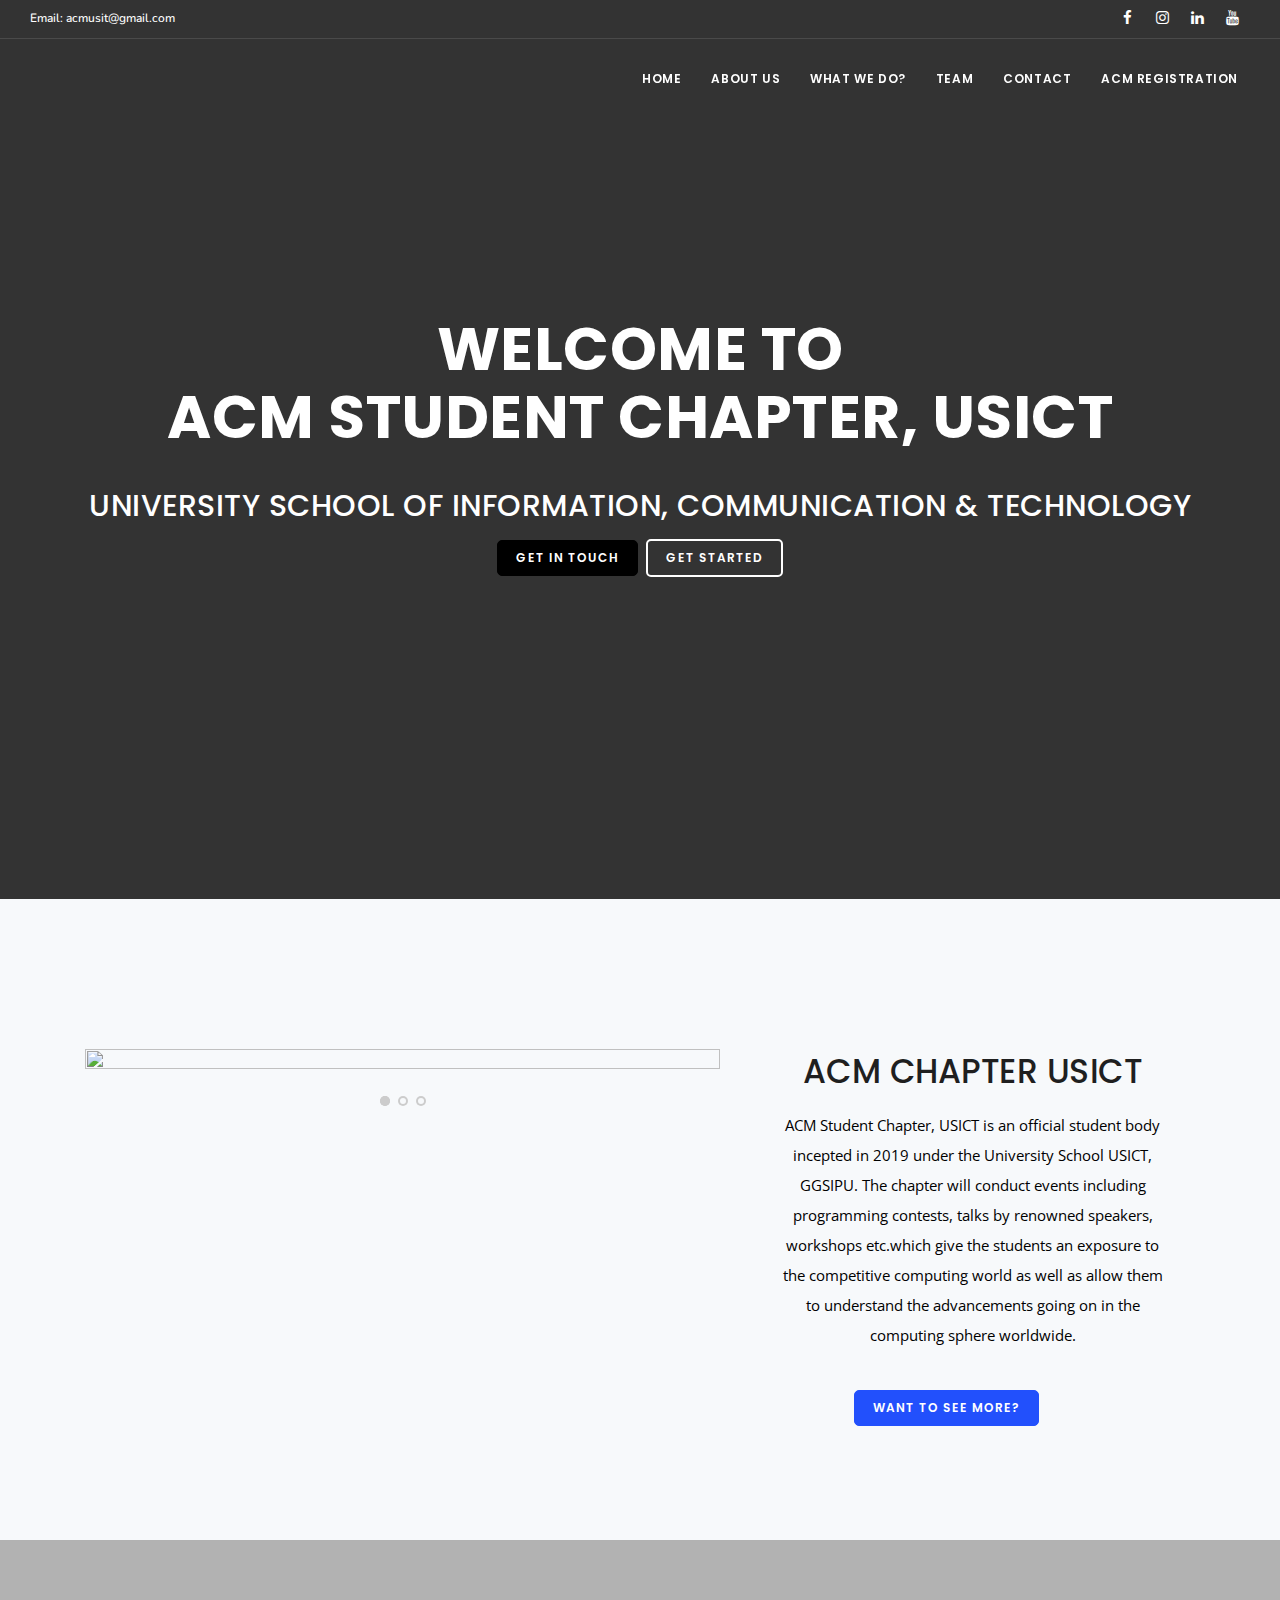
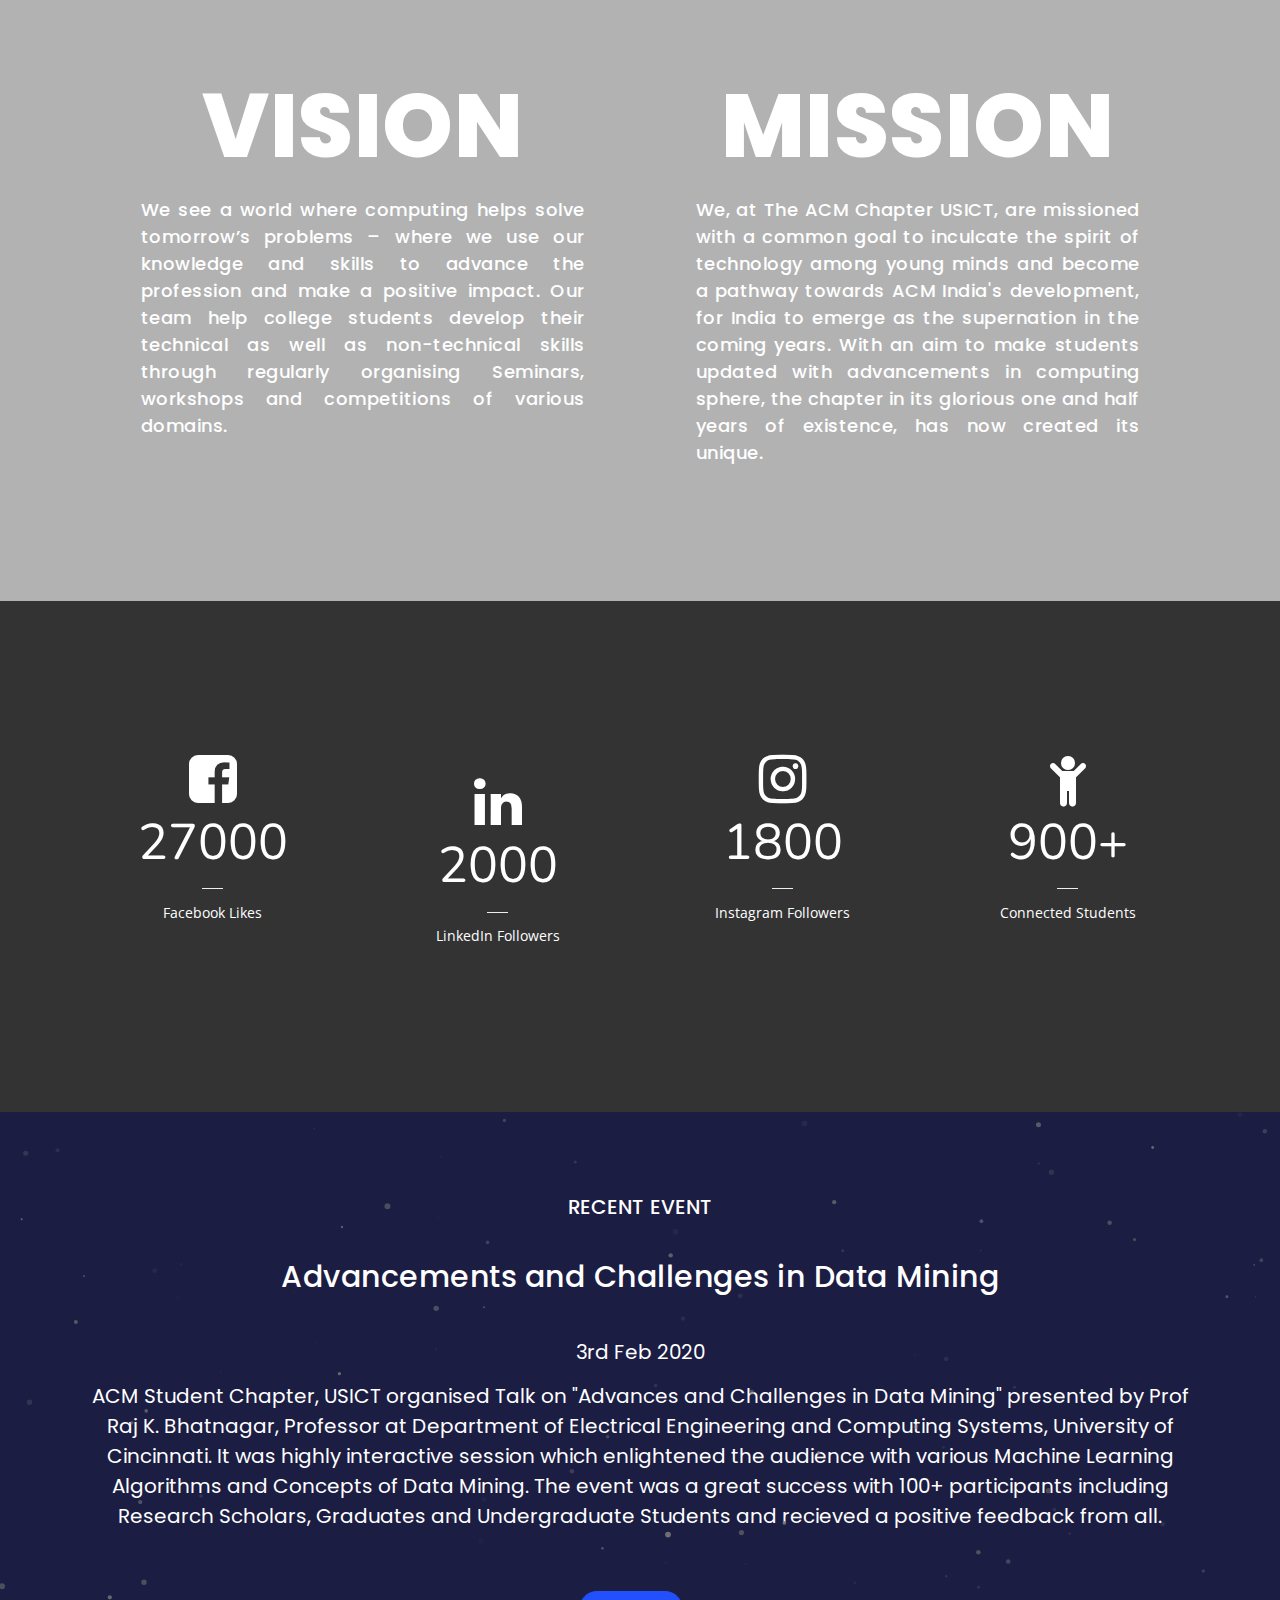
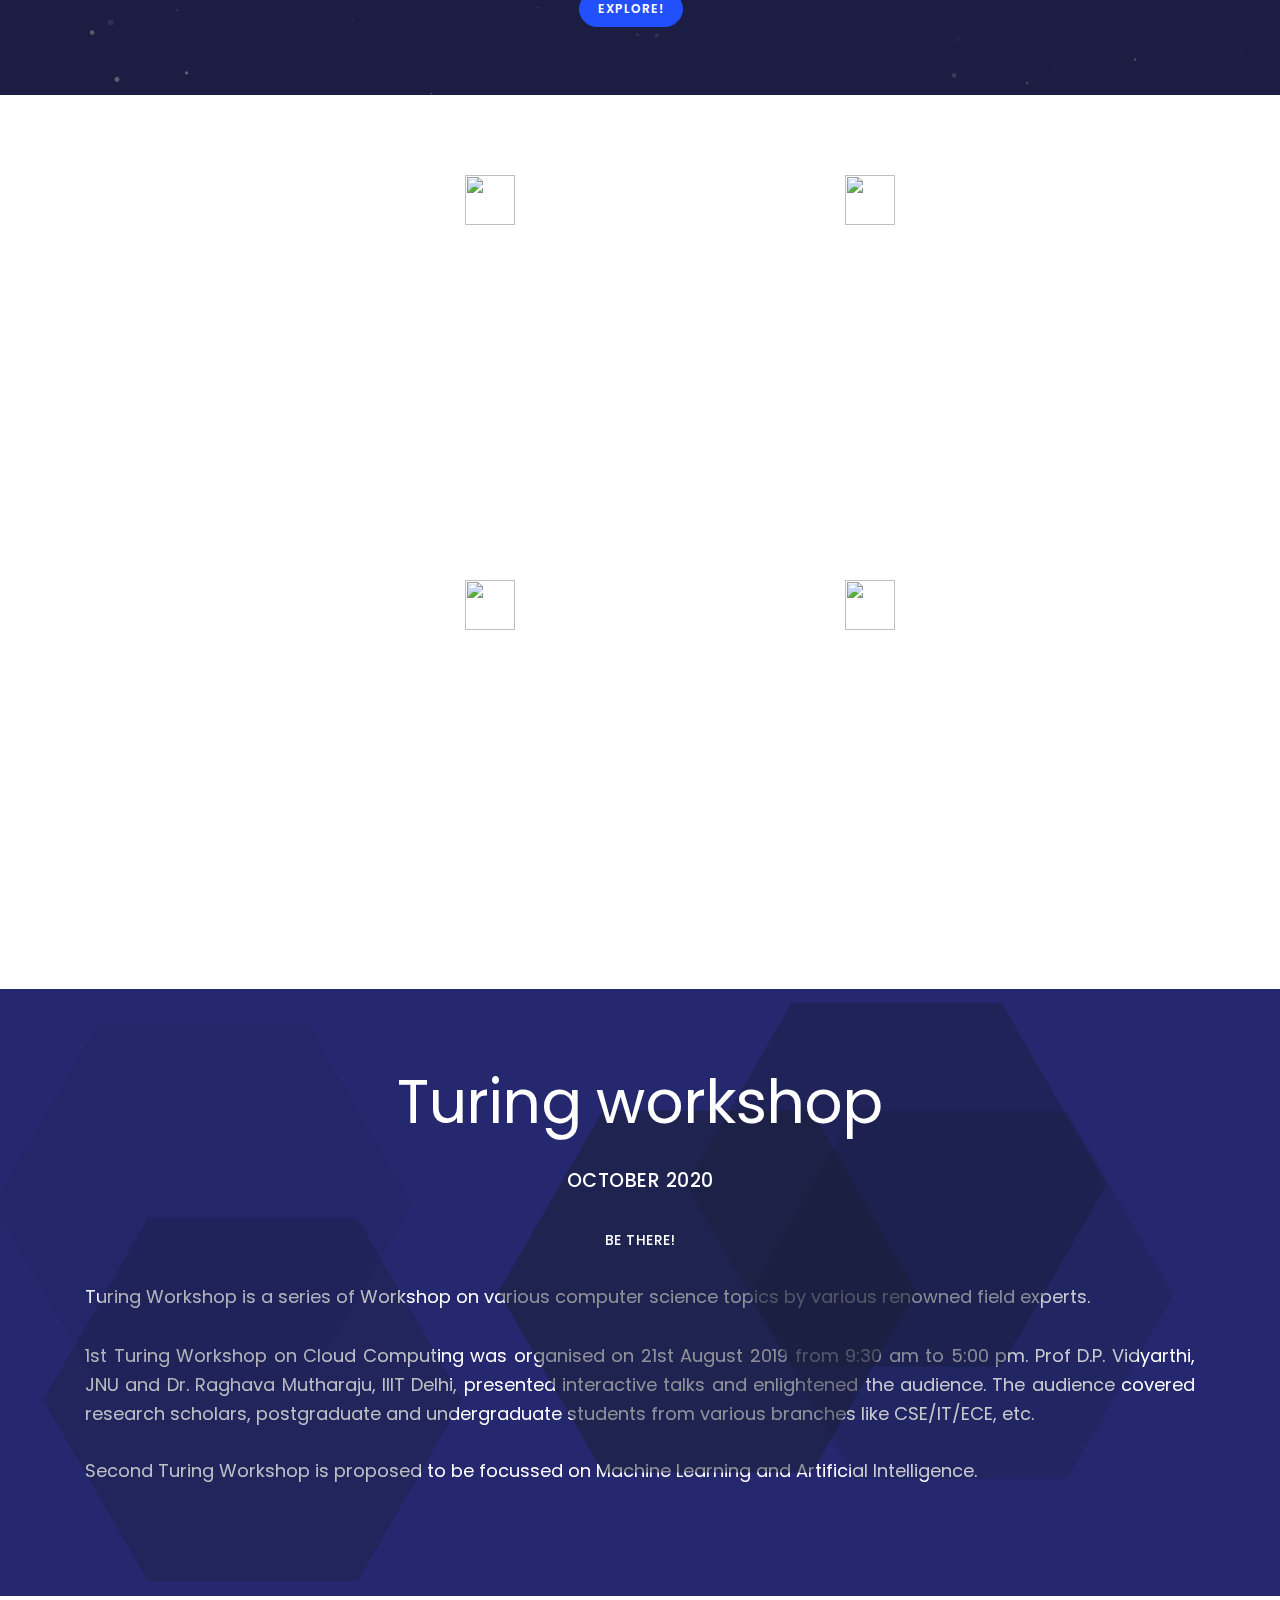
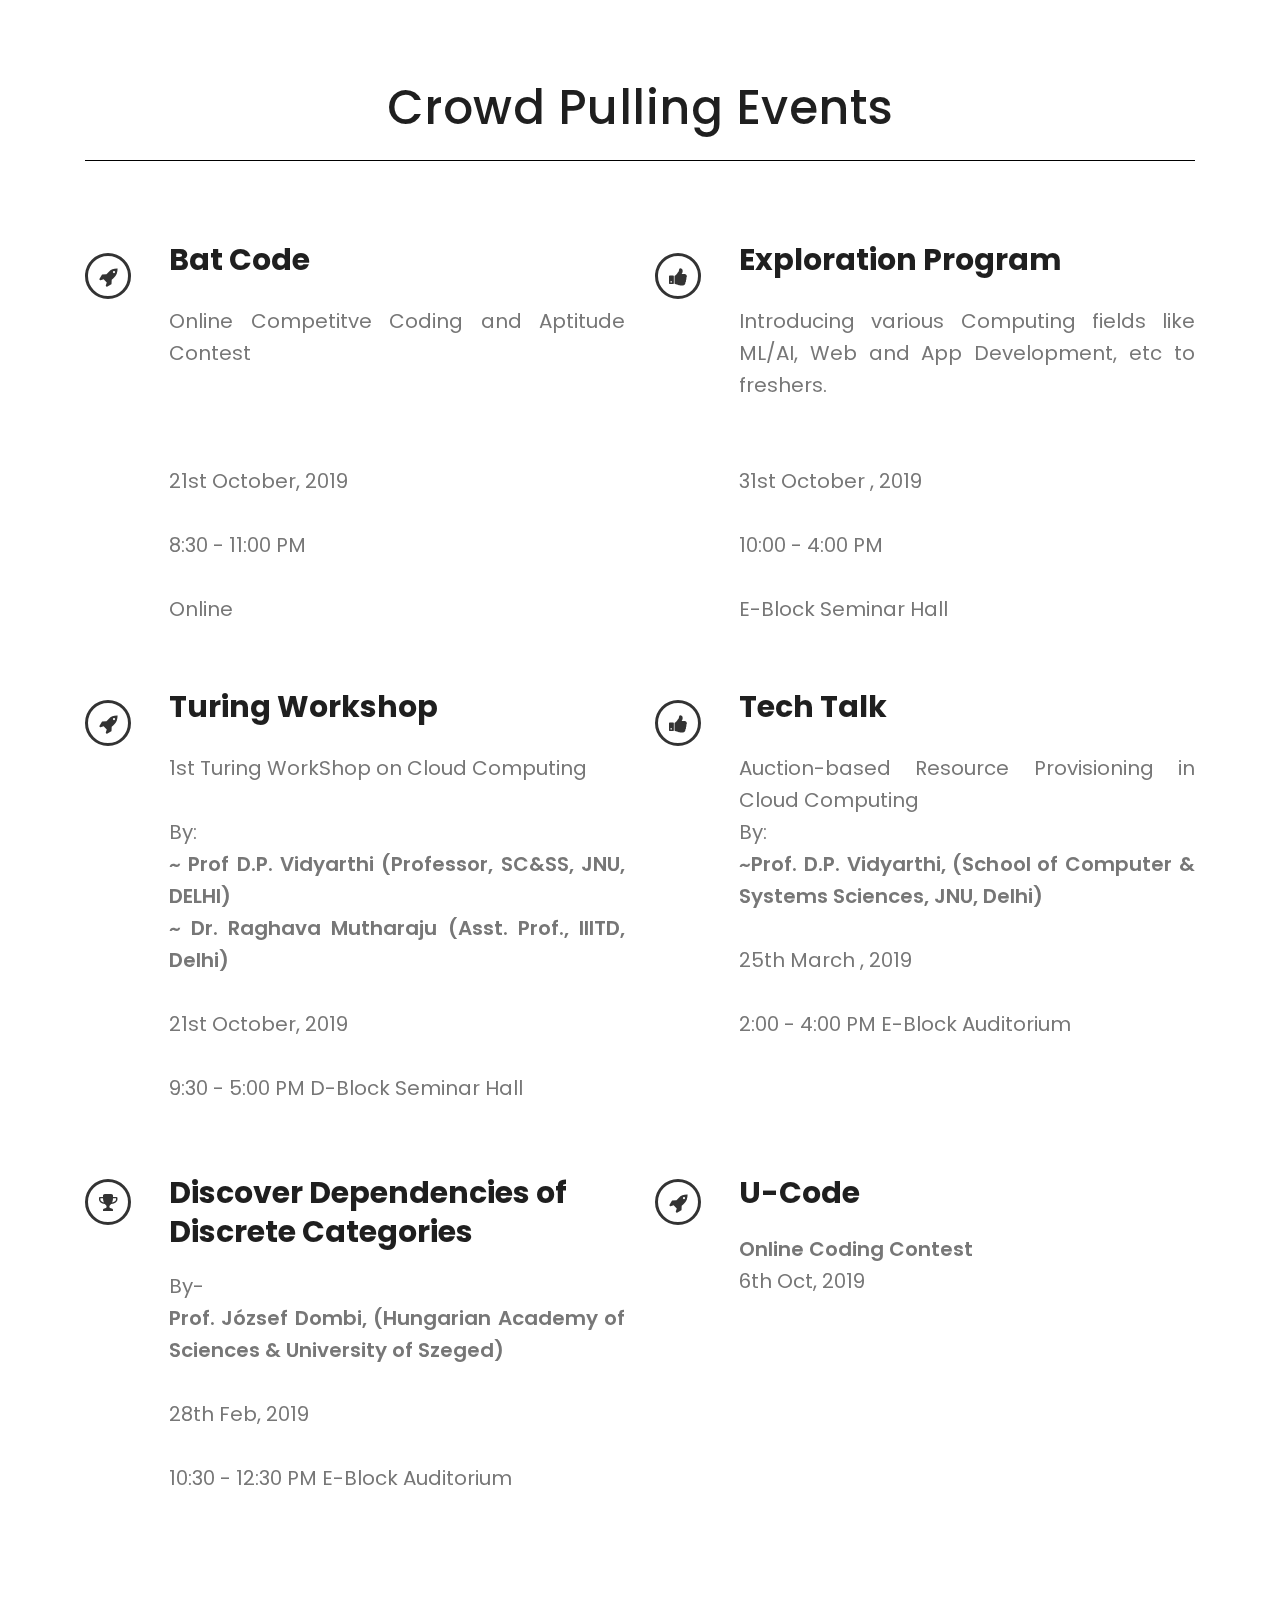
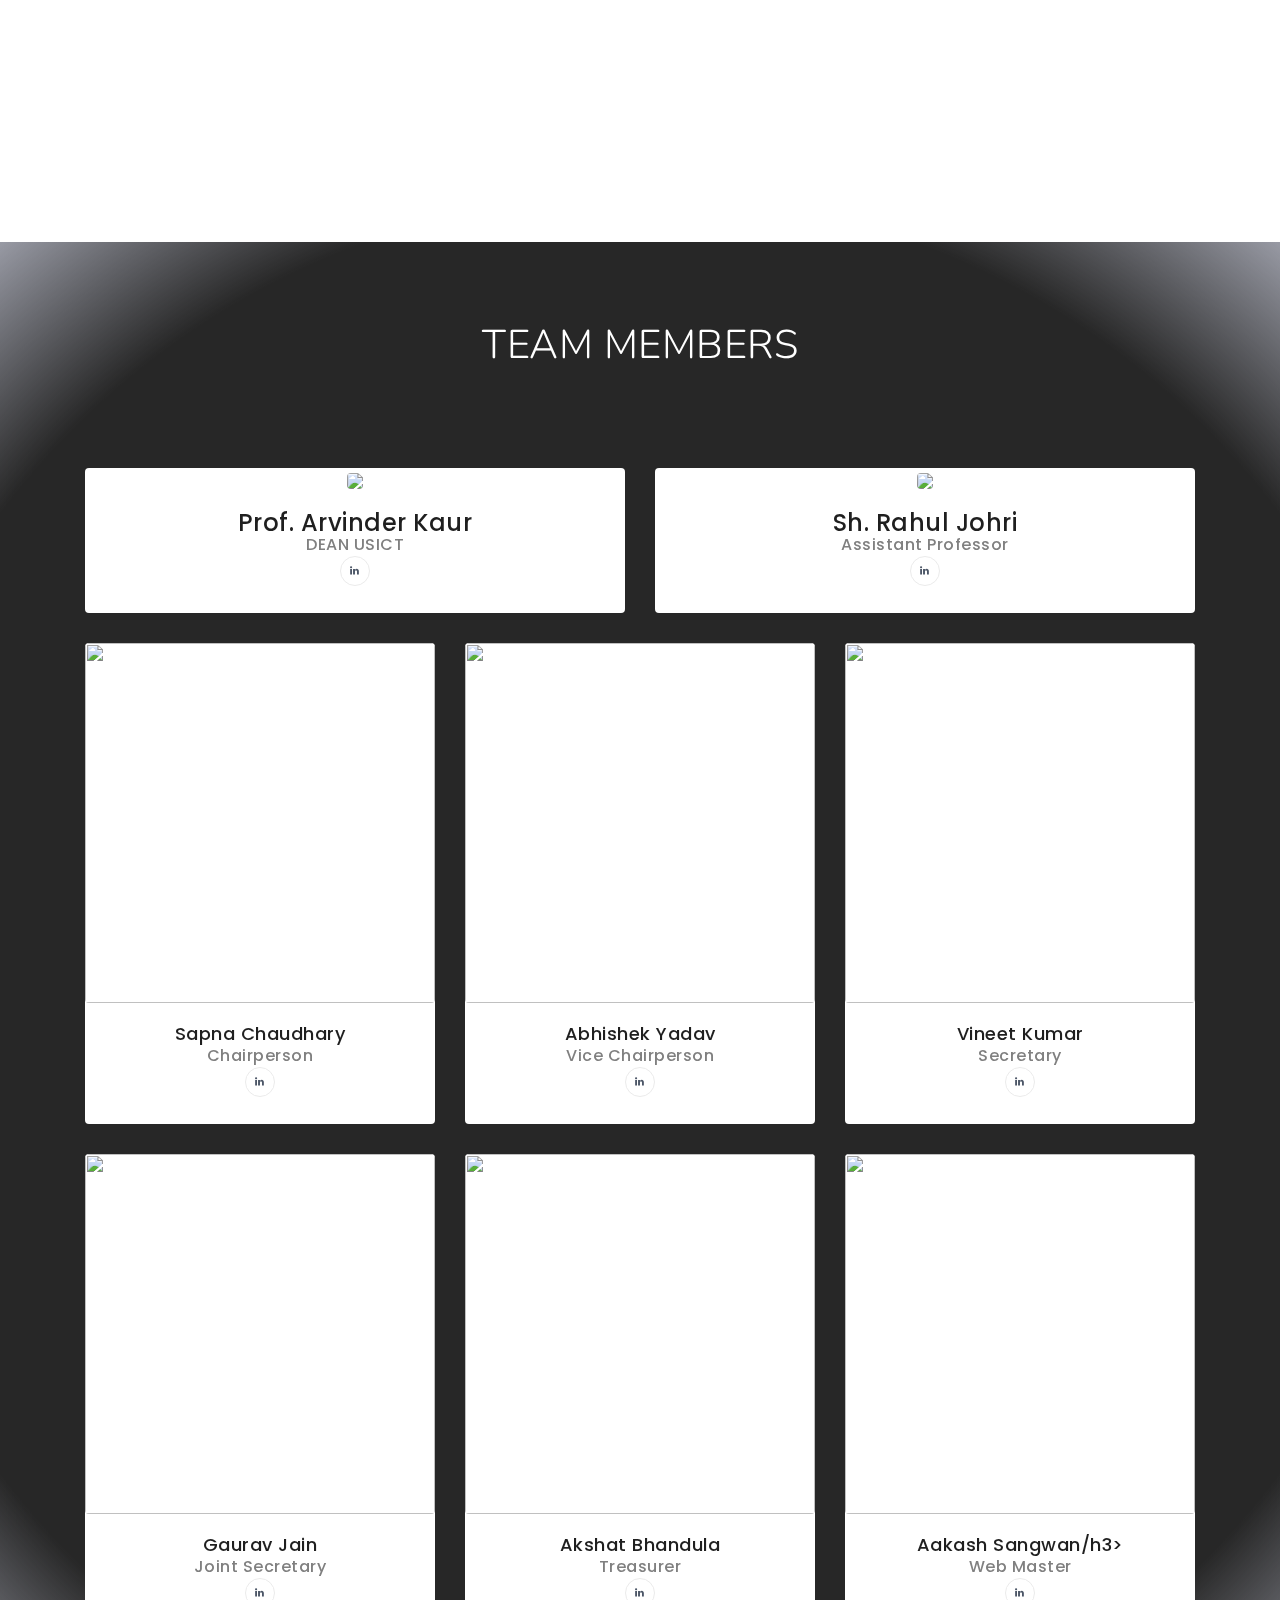
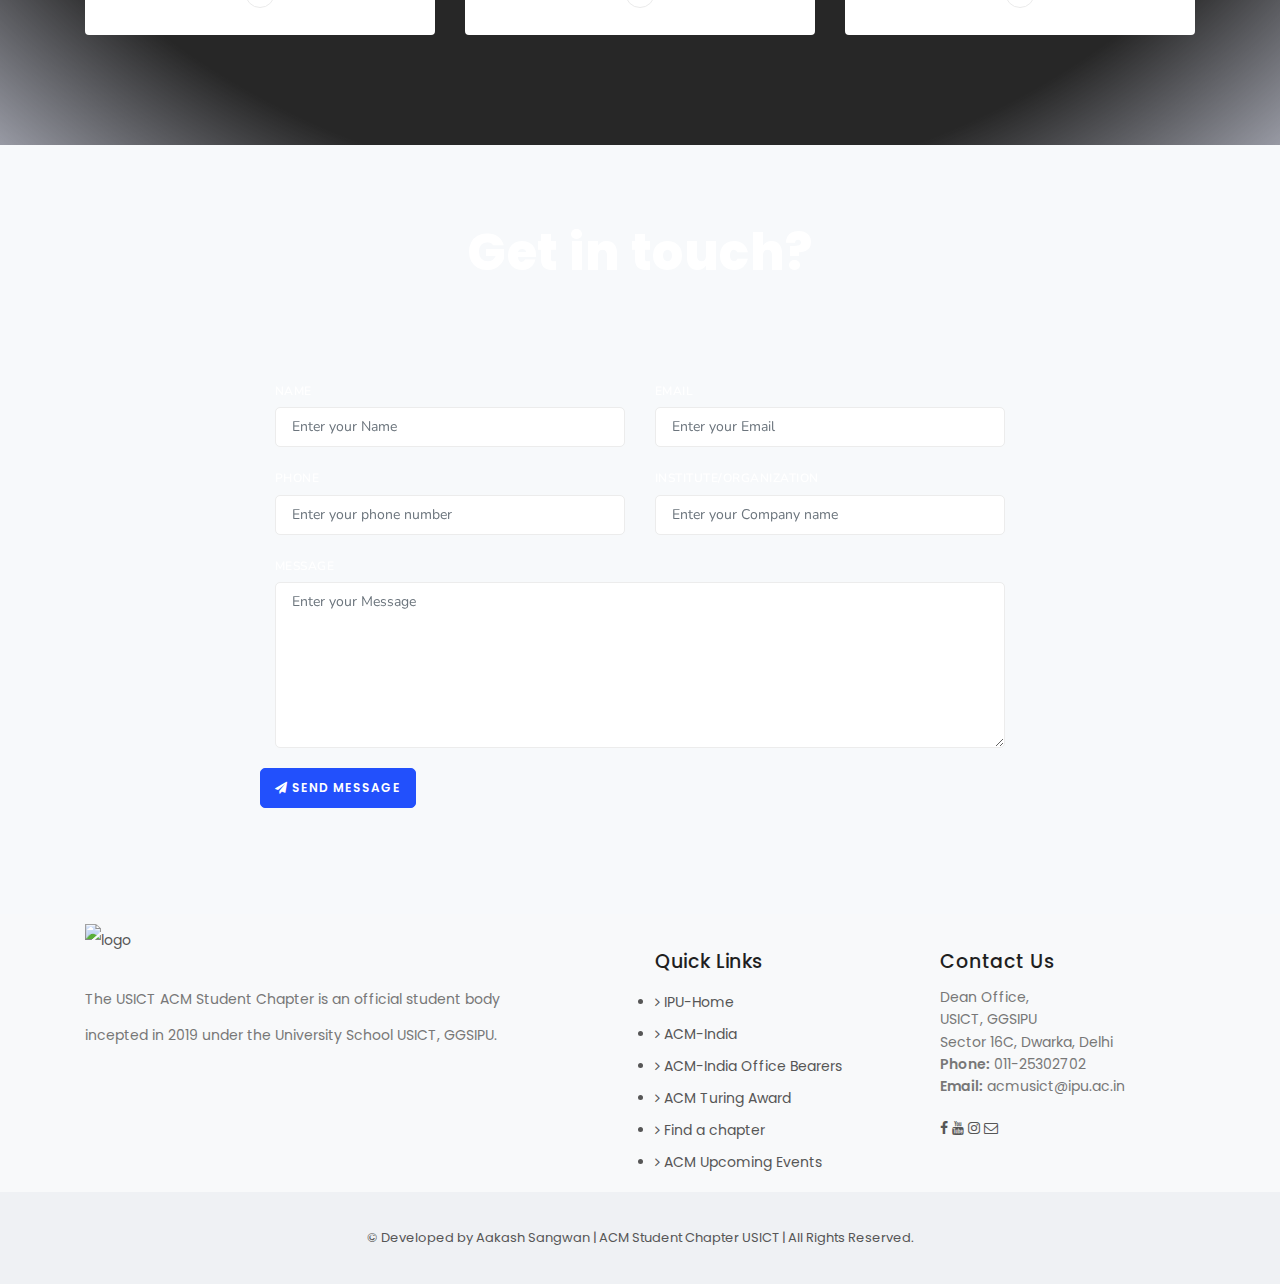
==== commit 34c7823c: "form chanegs" ====
--- a/index.html
+++ b/index.html
@@ -3,7 +3,7 @@
 <head>
     <meta charset="UTF-8">
     <meta name="viewport" content="width=device-width, initial-scale=1.0">
-    <title>Document</title>
+    <title>ACM Chapter USICT</title>
     <link href="css/plugins.css" rel="stylesheet">
     <link href="css/style.css" rel="stylesheet">
     <link href="css/responsive.css" rel="stylesheet">
@@ -135,7 +135,7 @@
                             </div>
                             <div class="owl-item" style="width: 635px; margin-right: 20px;"><a href="images/aboutus/img2.jpg" data-lightbox="gallery-image" title="Your image title here!">
                                 <img src="images/aboutus/img2.jpg" alt=""></a></div><div class="owl-item" style="width: 635px; margin-right: 20px;"><a href="images/aboutus/img3.jpg" data-lightbox="gallery-image" title="Your image title here!"><img src="images/aboutus/img3.jpg" alt=""></a></div></div></div>
-                                <div class="owl-nav"><button type="button" role="presentation" class="owl-prev disabled"><i class="fas fa-chevron-right"></i></button></div><div class="owl-dots"></div></div>
+                                <div class="owl-nav"><button type="button" role="presentation" class="owl-prev disabled"><i class=" fa-chevron-right"></i></button></div><div class="owl-dots"></div></div>
 
                     </div>
                     <div class="col-lg-5 p-l-40 p-r-40 animated fadeInRight visible" data-animate="fadeInRight">
@@ -820,30 +820,30 @@
                 </div>
                 <div class="row">
                     <div class="col-lg-8 center">
-                        <form class="widget-contact-form" action="include/contact-form.php" role="form" method="post" novalidate="novalidate">
+                        <form class="widget-contact-form" action="https://docs.google.com/forms/u/0/d/e/1FAIpQLSdUSBZRV4WRNDQVvoiyYcNwZuM8qQke-I8xx20ZDd-DQdvbhg/formResponse" role="form" method="post" target="_self" novalidate="novalidate">
                             <div class="row">
                                 <div class="form-group col-md-6">
                                     <label for="name" style="color: white;">Name</label>
-                                    <input type="text" aria-required="true" name="widget-contact-form-name" class="form-control required name" placeholder="Enter your Name" style="color: black;">
+                                    <input type="text" aria-required="true" name="entry.994897843" class="form-control required name" placeholder="Enter your Name" style="color: black;">
                                 </div>
                                 <div class="form-group col-md-6">
                                     <label for="email" style="color: white;">Email</label>
-                                    <input type="email" aria-required="true" name="widget-contact-form-email" class="form-control required email" placeholder="Enter your Email" style="color: black;">
+                                    <input type="email" aria-required="true" name="entry.1530059379" class="form-control required email" placeholder="Enter your Email" style="color: black;">
                                 </div>
                             </div>
                             <div class="row">
                                 <div class="form-group col-md-6">
                                     <label for="subject" style="color: white;">Phone</label>
-                                    <input type="text" name="widget-contact-form-phone" class="form-control" placeholder="Enter your phone number" style="color: black;">
+                                    <input type="text" name="entry.639332292" class="form-control" placeholder="Enter your phone number" style="color: black;">
                                 </div>
                                 <div class="form-group col-md-6">
                                     <label for="subject" style="color: white;">Institute/Organization</label>
-                                    <input type="text" name="widget-contact-form-company" class="form-control" placeholder="Enter your Company name" style="color: black;">
+                                    <input type="text" name="entry.1323550433" class="form-control" placeholder="Enter your Company name" style="color: black;">
                                 </div>
                             </div>
                             <div class="form-group">
                                 <label for="message" style="color: white;">Message</label>
-                                <textarea type="text" name="widget-contact-form-message" rows="8" class="form-control required" placeholder="Enter your Message" style="color: black;" aria-required="true"></textarea>
+                                <textarea type="text" name="entry.2135729860" rows="8" class="form-control required" placeholder="Enter your Message" style="color: black;" aria-required="true"></textarea>
                             </div>
                             <div class="row">
                                 <div class="form-group text-center">
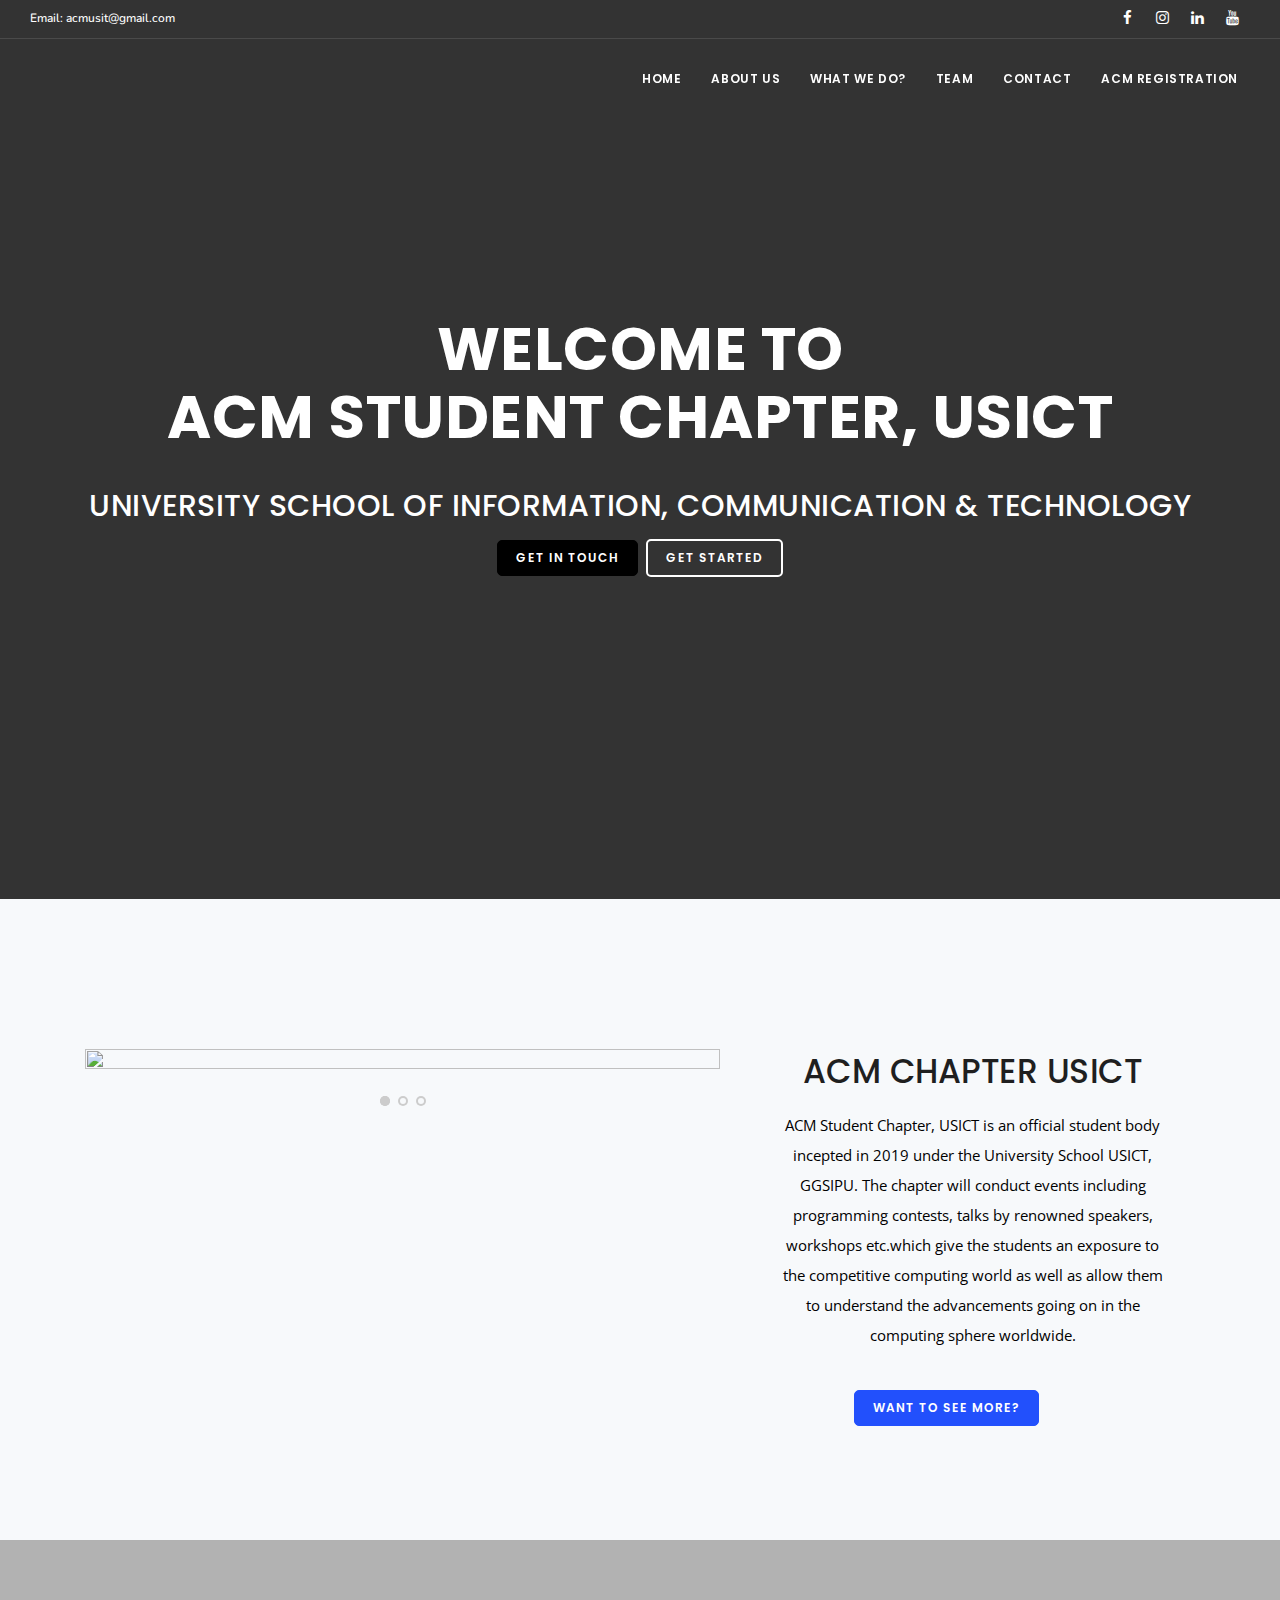
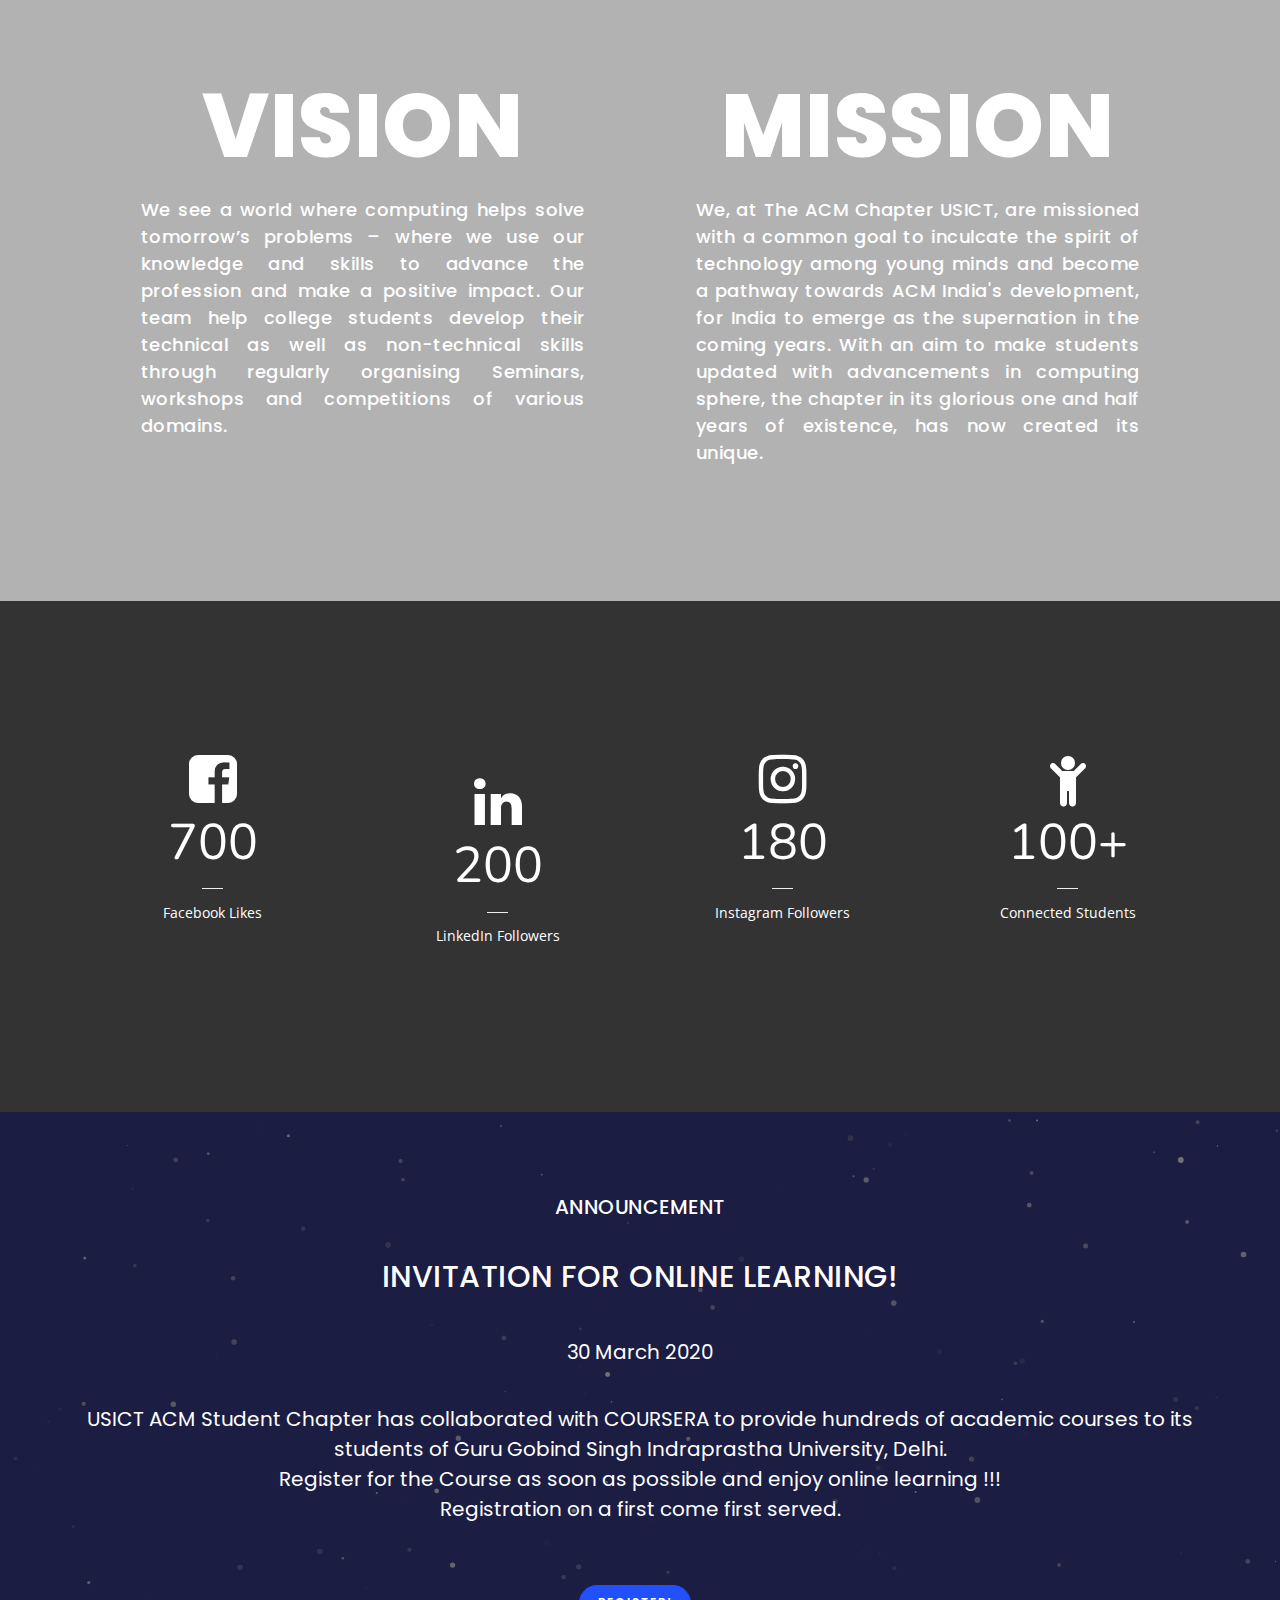
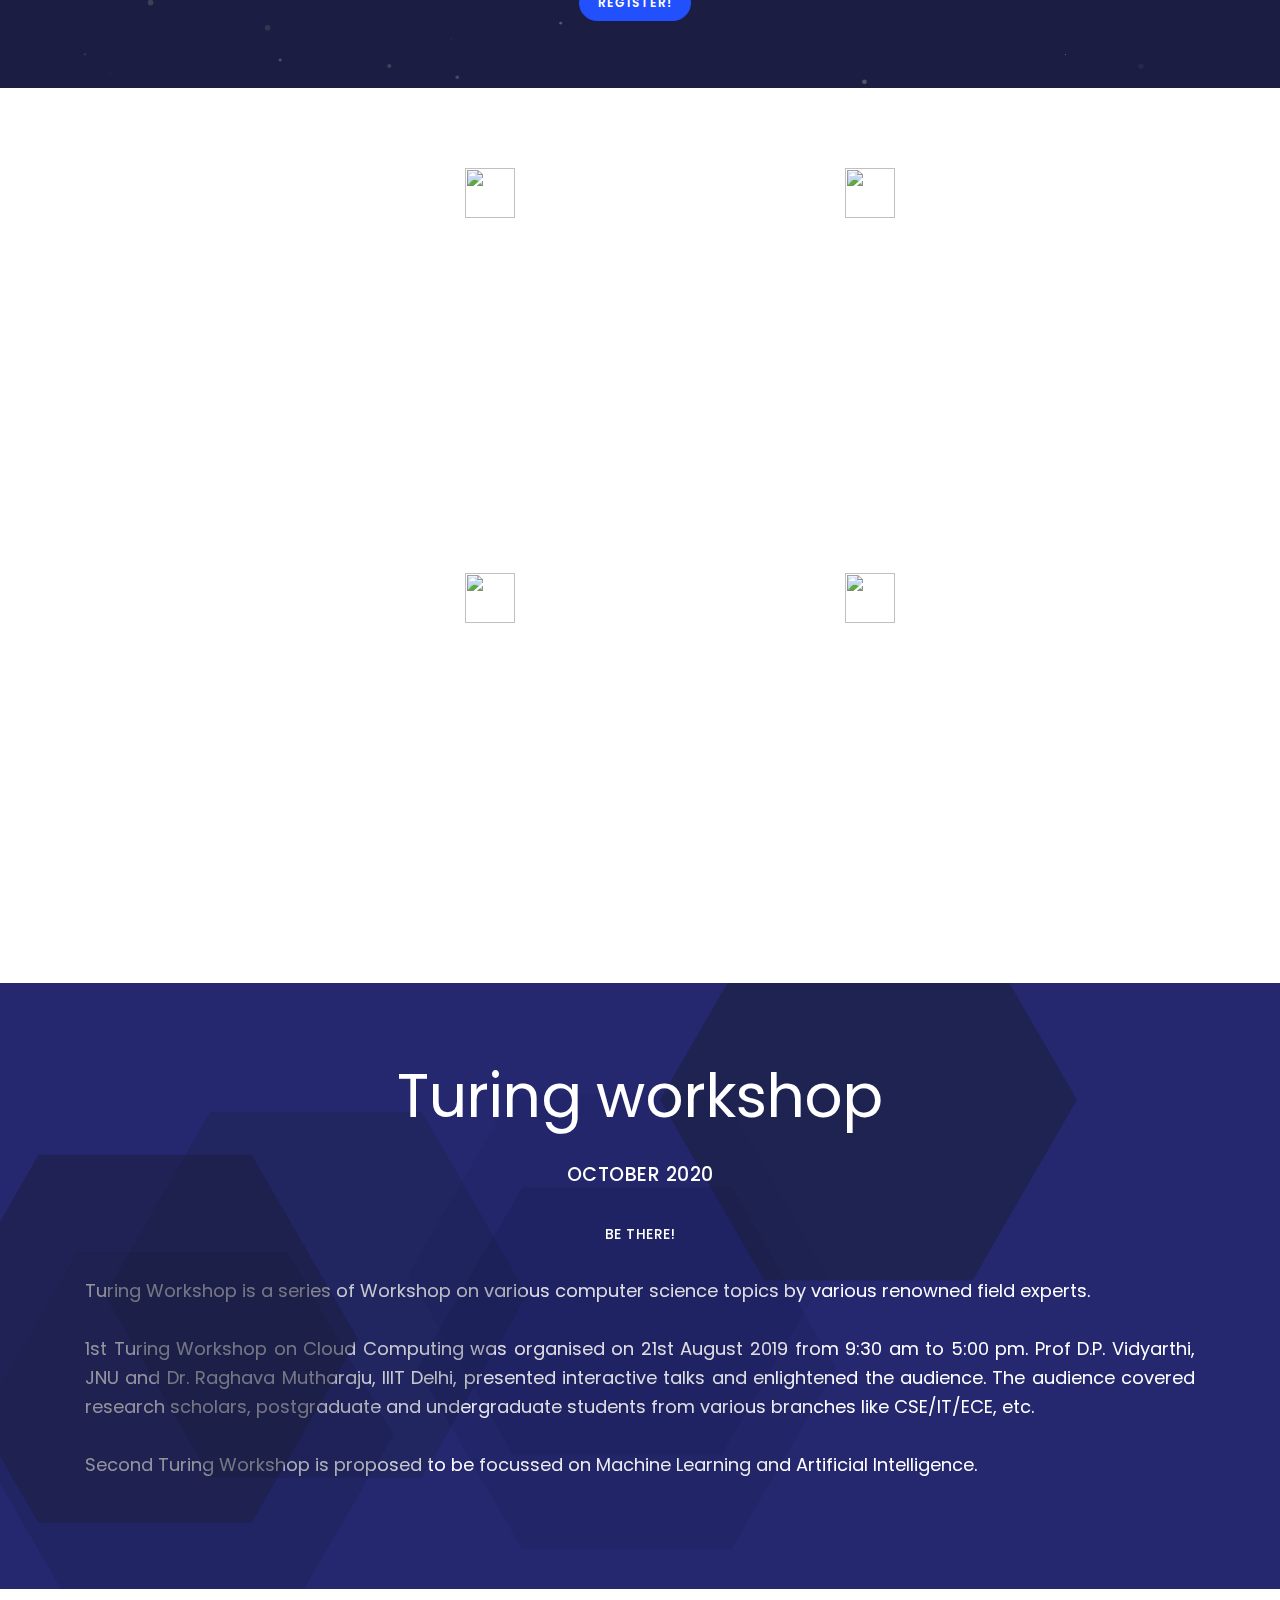
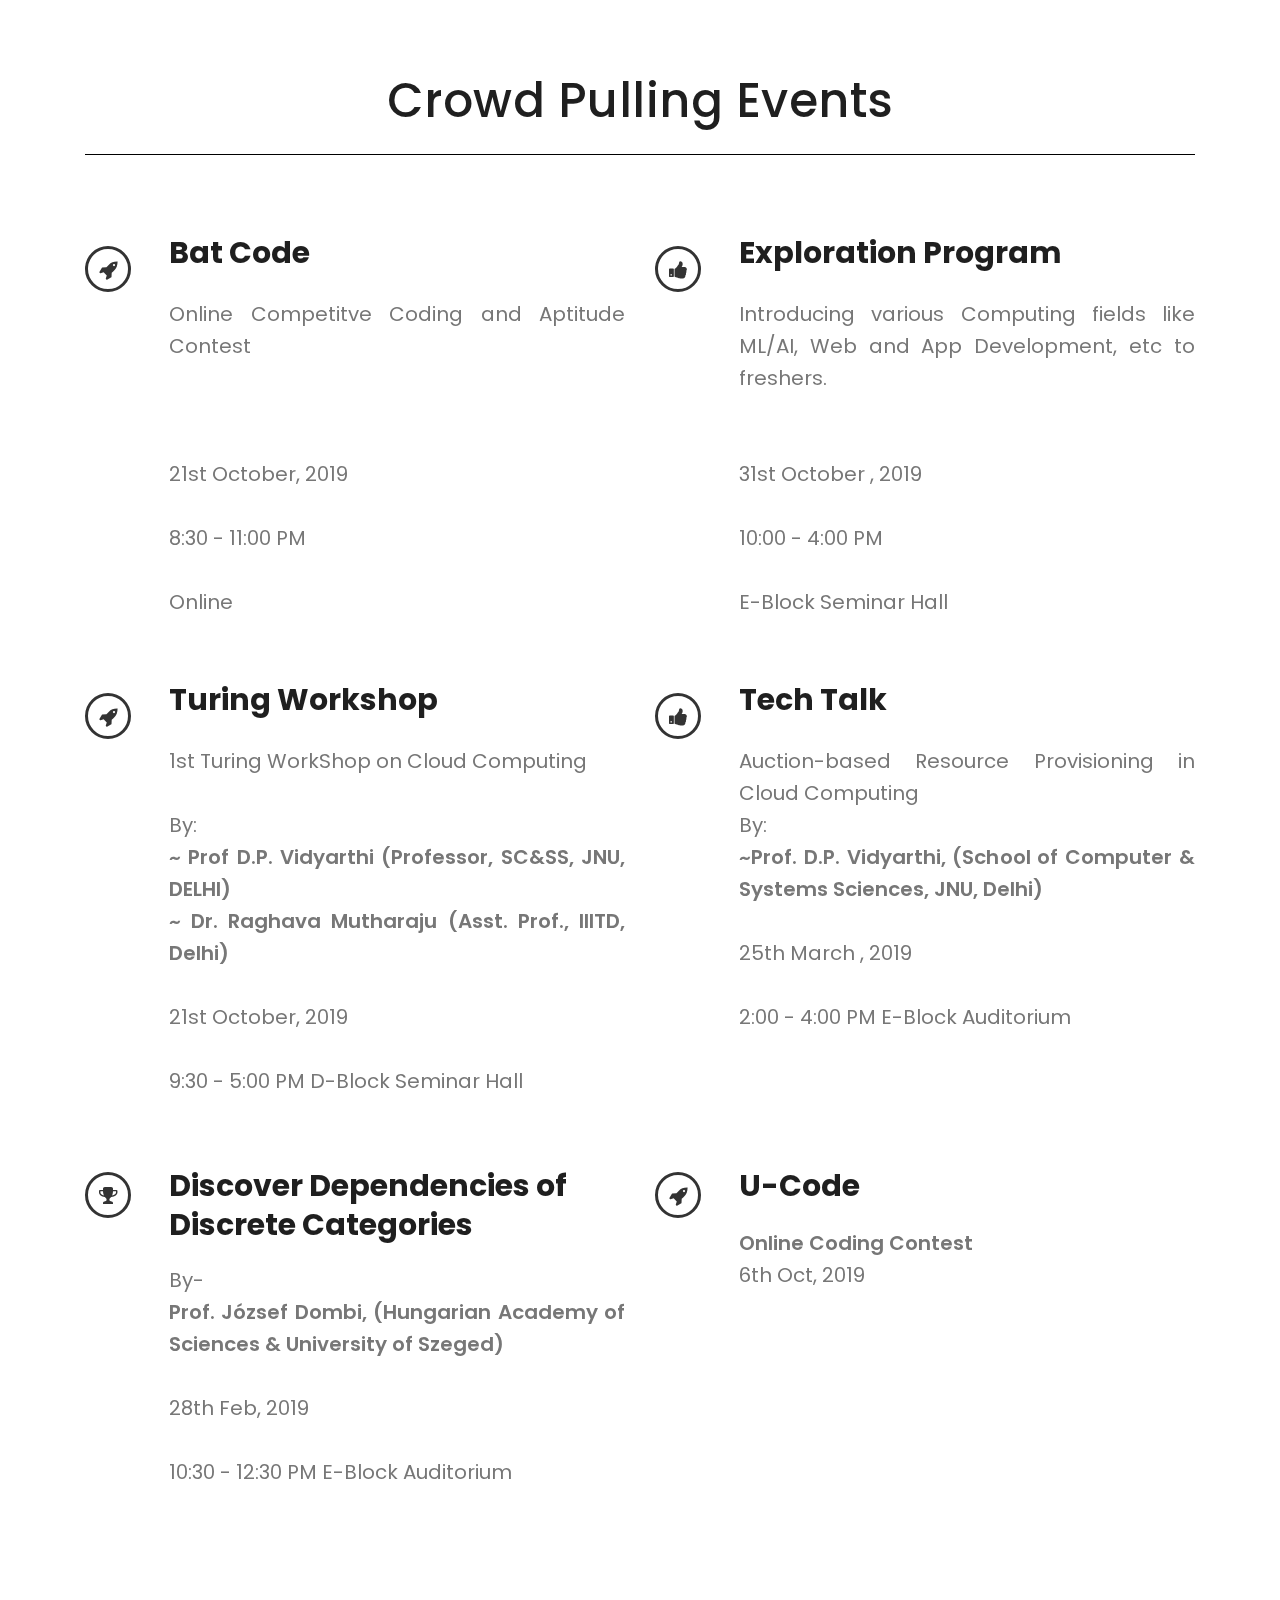
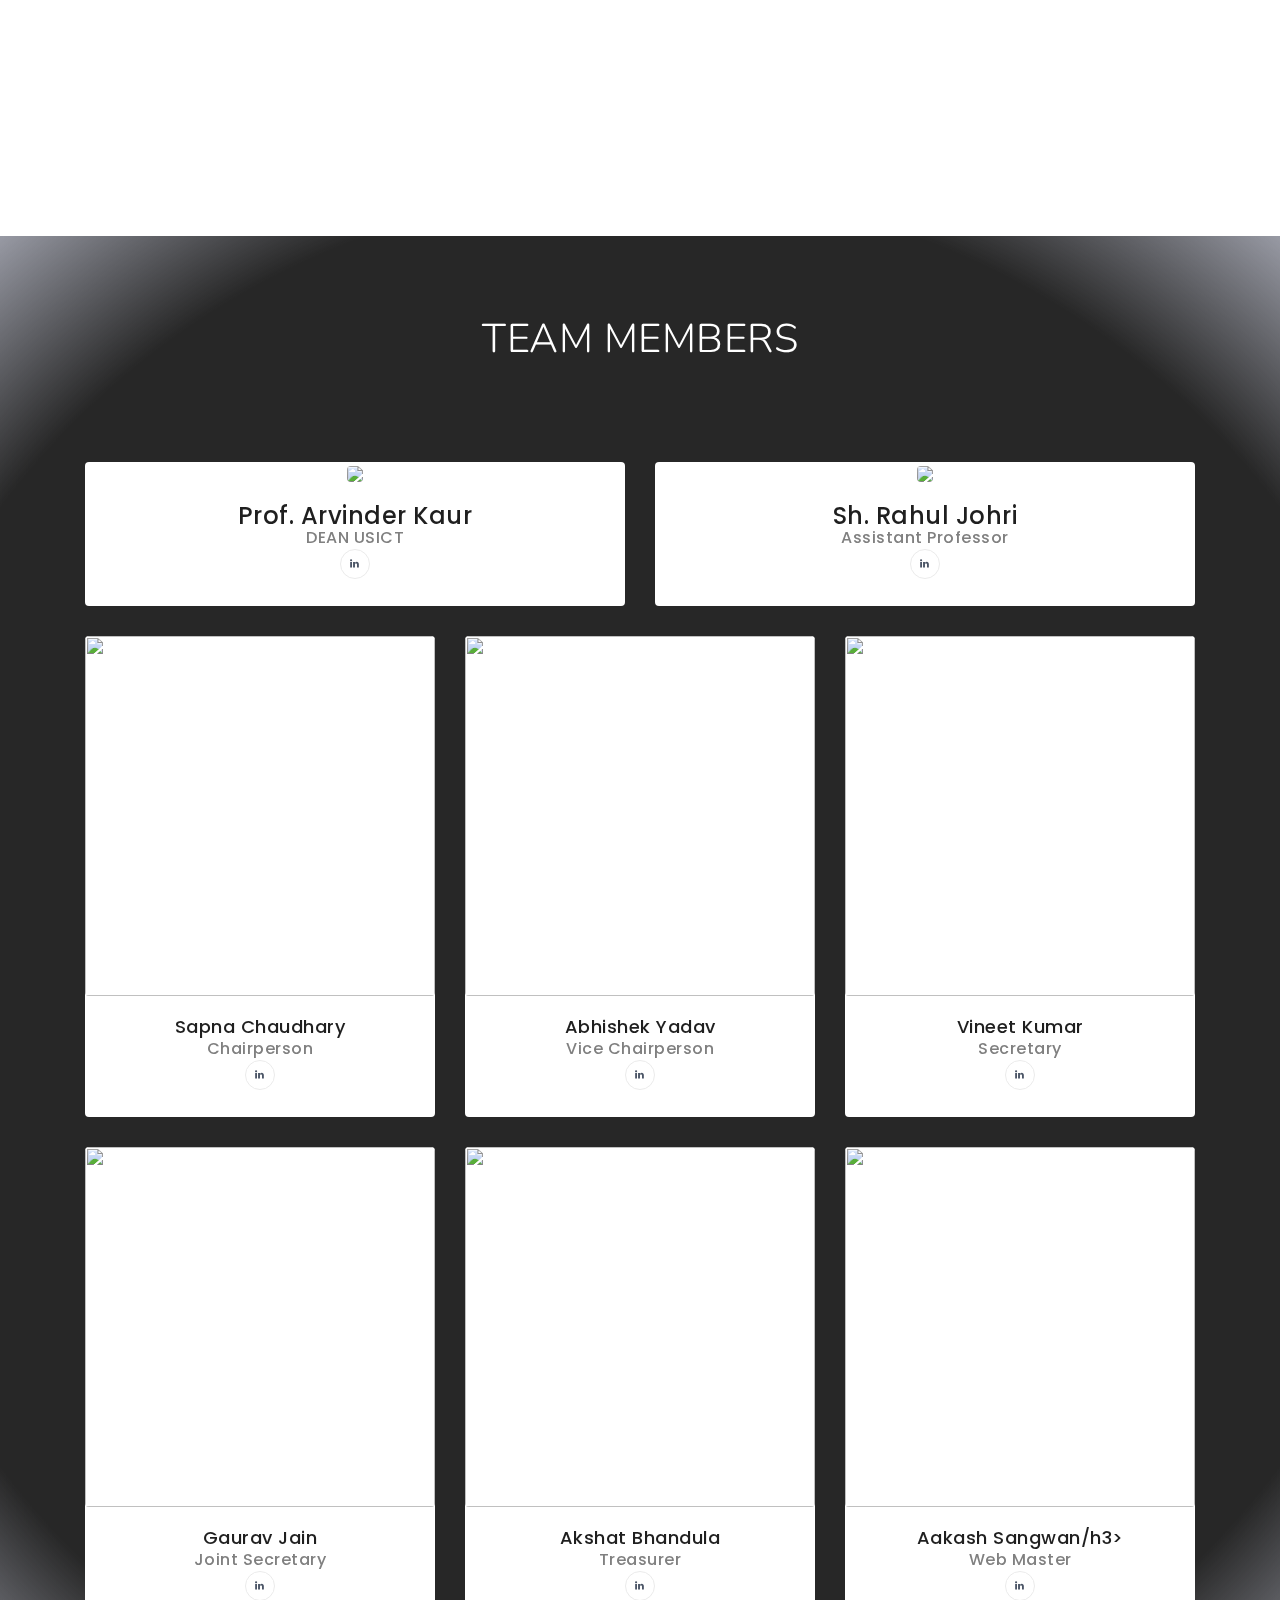
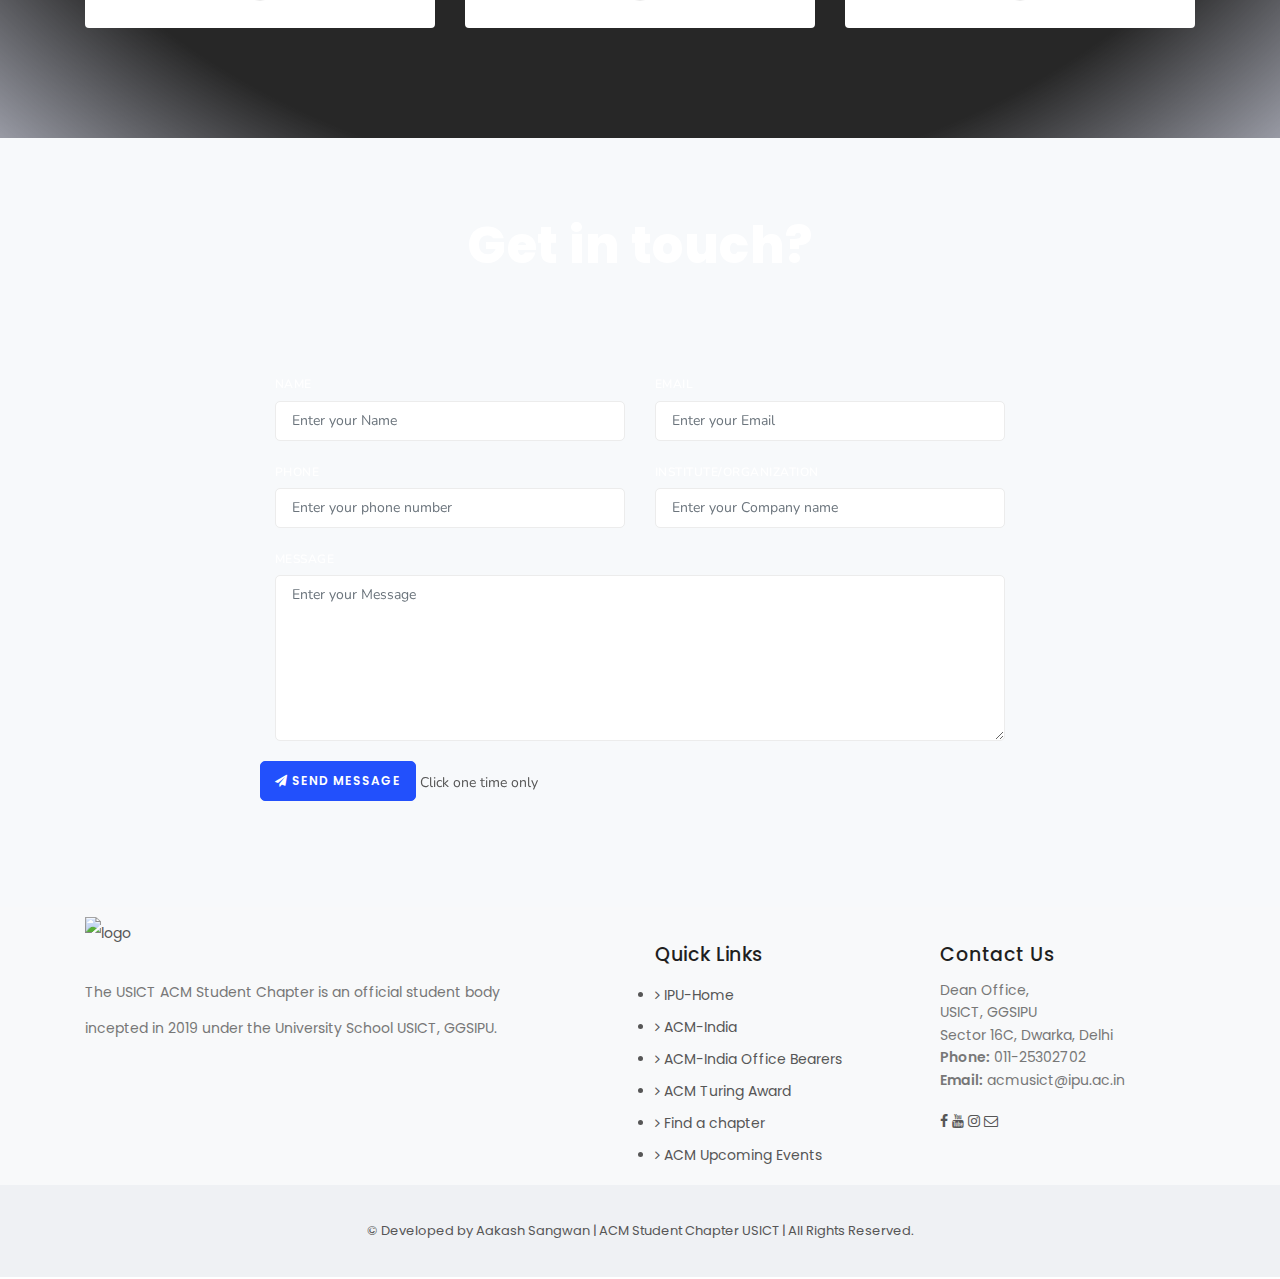
==== commit c1144309: "Merge pull request #2 from gauravjain2/patch-1" ====
--- a/index.html
+++ b/index.html
@@ -184,7 +184,7 @@
 
                         <div class="text-center">
                             <div class="icon"><i class="fa fa-4x fa-facebook-square"></i></div>
-                            <div class="counter"> <span data-speed="3000" data-refresh-interval="50" data-to="27000" data-from="0" data-seperator="true">27000</span> </div>
+                            <div class="counter"> <span data-speed="3000" data-refresh-interval="50" data-to="700" data-from="0" data-seperator="true">700</span> </div>
                             <div class="seperator seperator-small"></div>
                             <p>Facebook Likes</p>
                         </div>
@@ -194,7 +194,7 @@
                         <br>
                         <div class="text-center">
                             <div class="icon"><i class="fa fa-4x fa-linkedin"></i></div>
-                            <div class="counter"> <span data-speed="3000" data-refresh-interval="50" data-to="2000" data-from="0" data-seperator="true">2000</span> </div>
+                            <div class="counter"> <span data-speed="3000" data-refresh-interval="50" data-to="200" data-from="0" data-seperator="true">200</span> </div>
                             <div class="seperator seperator-small"></div>
                             <p> LinkedIn Followers</p>
                         </div>
@@ -204,7 +204,7 @@
 
                         <div class="text-center">
                             <div class="icon"><i class="fa fa-4x fa-instagram"></i></div>
-                            <div class="counter"> <span data-speed="3000" data-refresh-interval="50" data-to="1800" data-from="0" data-seperator="true">1800</span> </div>
+                            <div class="counter"> <span data-speed="3000" data-refresh-interval="50" data-to="180" data-from="0" data-seperator="true">180</span> </div>
                             <div class="seperator seperator-small"></div>
                             <p>Instagram Followers</p>
                         </div>
@@ -214,7 +214,7 @@
 
                         <div class="text-center">
                             <div class="icon"><i class="fa fa-4x fa-child"></i></div>
-                            <div class="counter"> <span data-speed="3000" data-refresh-interval="50" data-to="900" data-from="500" data-seperator="true">900+</span> </div>
+                            <div class="counter"> <span data-speed="3000" data-refresh-interval="50" data-to="100" data-from="0" data-seperator="true">100+</span> </div>
                             <div class="seperator seperator-small"></div>
                             <p>Connected Students</p>
                         </div>
@@ -233,16 +233,20 @@
             <div id="particles-stars" class="particles"><canvas class="particles-js-canvas-el" style="width: 100%; height: 100%;" width="1903" height="477"></canvas></div>
             <div class="container">
                 <div>
-                    <h3 class="text-uppercase" style="text-align: center; color: white;font-size: 20px;font-weight: 20px;">Recent Event</h3>
+                    <h3 class="text-uppercase" style="text-align: center; color: white;font-size: 20px;font-weight: 20px;">Announcement</h3>
                     <br>
-                    <h2 style="color: white;font-size: 30px;font-weight: 50px;text-align: center;font-family:Poppins,Helvetica,Arial,sans-serif; "><span>Advancements and Challenges in Data Mining </span></h2>
-                    <br><p style="color: white;font-size: 20px;font-weight: 20px;text-align: center;font-family:Poppins,Helvetica,Arial,sans-serif;line-height: 150%; "> 3rd Feb 2020<br></p>
-                    <p style="color: white;font-size: 20px;font-weight: 20px;text-align: center;font-family:Poppins,Helvetica,Arial,sans-serif;line-height: 150%; ">ACM Student Chapter, USICT organised Talk on "Advances and Challenges in Data Mining" presented by Prof Raj K. Bhatnagar, Professor at Department of Electrical Engineering and Computing Systems, University of Cincinnati. It was highly interactive session which enlightened the audience with various Machine Learning Algorithms and Concepts of Data Mining.
-                        The event was a great success with 100+ participants including Research Scholars, Graduates and Undergraduate Students and recieved a positive feedback from all.</p>
+                    <h2 style="color: white;font-size: 30px;font-weight: 50px;text-align: center;font-family:Poppins,Helvetica,Arial,sans-serif; "><span>INVITATION FOR ONLINE LEARNING! </span></h2>
+                    <br>
+                    <p style="color: white;font-size: 20px;font-weight: 20px;text-align: center;font-family:Poppins,Helvetica,Arial,sans-serif;line-height: 150%; "> 30 March 2020<br></p><br>
+                    <p style="color: white;font-size: 20px;font-weight: 20px;text-align: center;font-family:Poppins,Helvetica,Arial,sans-serif;line-height: 150%; ">USICT ACM Student Chapter has collaborated with COURSERA to provide hundreds of academic courses to its students of Guru Gobind Singh Indraprastha University, Delhi.
+                        <br>Register for the Course as soon as possible and enjoy online learning !!!
+                        <br>Registration on a first come first served.</p>
+                    <!-- interactive session which enlightened the audience with various Machine Learning Algorithms and Concepts of Data Mining. The event was a great success with 100+ participants including Research Scholars, Graduates and Undergraduate -->
+                    <!-- Students and recieved a positive feedback from all.</p> -->
                     <br>
                     <br>
-                        <a href="#slider" class="btn btn-rounded" style="position:absolute;left: 48%;margin-left: 40px;margin-left:-35px; font-family:Poppins,Helvetica,Arial,sans-serif;">Explore!</a>
-                        <br>
+                    <a href="https://forms.gle/SZpLboTR2iSu4Wit8" target="blank" class="btn btn-rounded" style="position:absolute;left: 48%;margin-left: 40px;margin-left:-35px; font-family:Poppins,Helvetica,Arial,sans-serif;">Register!</a>
+                    <br>
                 </div>
             </div>
         </section>
@@ -422,7 +426,6 @@
 
 
 
-
         <section id="section-portfolio">
             <div class="container">
                 <div data-animate="fadeIn" class="animated fadeIn visible">
@@ -436,7 +439,7 @@
                                     <a href="#"><img src="images/portfolio/1.jpg" alt=""></a>
                                 </div>
                                 <div class="portfolio-description">
-                                    <h3 style="color: white;font-size: 20px;text-align: center;">Cloud Computing</h3>
+                                    <h3 style="color: white;font-size: 20px;text-align: center;"></h3>
                                     <a title="Paper Pouch!" data-lightbox="image" href="homepages/minimal/images/portfolio/1.jpg"><i class="fa fa-expand"></i></a>
                                     <a href="portfolio-page-grid-gallery.html"><i class="fa fa-link"></i></a>
                                 </div>
@@ -451,7 +454,7 @@
                                     <a href="#"><img src="images/portfolio/2.jpg" alt=""></a>
                                 </div>
                                 <div class="portfolio-description">
-                                    <h3 style="color: white;font-size: 20px;text-align: center;">E-Summit</h3>
+                                    <h3 style="color: white;font-size: 20px;text-align: center;"></h3>
                                     <a title="Paper Pouch!" data-lightbox="image" href="homepages/minimal/images/portfolio/2.jpg"><i class="fa fa-expand"></i></a>
                                     <a href="portfolio-page-grid-gallery.html"><i class="fa fa-link"></i></a>
                                 </div>
@@ -466,7 +469,7 @@
                                     <a href="#"><img src="images/portfolio/3.jpg" alt=""></a>
                                 </div>
                                 <div class="portfolio-description">
-                                    <h3 style="color: white;font-size: 20px;text-align: center;">Startup Walks</h3>
+                                    <h3 style="color: white;font-size: 20px;text-align: center;"></h3>
                                     <a title="Paper Pouch!" data-lightbox="image" href="homepages/minimal/images/portfolio/3.jpg"><i class="fa fa-expand"></i></a>
                                     <a href="portfolio-page-grid-gallery.html"><i class="fa fa-link"></i></a>
                                 </div>
@@ -481,7 +484,7 @@
                                     <a href="#"><img src="images/portfolio/4.jpg" alt=""></a>
                                 </div>
                                 <div class="portfolio-description">
-                                    <h3 style="color: white;font-size: 20px;text-align: center;">Grand Challenges</h3>
+                                    <h3 style="color: white;font-size: 20px;text-align: center;"></h3>
                                     <a title="Paper Pouch!" data-lightbox="image" href="homepages/minimal/images/portfolio/4.jpg"><i class="fa fa-expand"></i></a>
                                     <a href="portfolio-page-grid-gallery.html"><i class="fa fa-link"></i></a>
                                 </div>
@@ -496,7 +499,7 @@
                                     <a href="#"><img src="images/portfolio/5.jpg" alt=""></a>
                                 </div>
                                 <div class="portfolio-description">
-                                    <h3 style="color: white;font-size: 20px;text-align: center;">Startup Series</h3>
+                                    <h3 style="color: white;font-size: 20px;text-align: center;"></h3>
                                     <a title="Paper Pouch!" data-lightbox="image" href="homepages/minimal/images/portfolio/5.jpg"><i class="fa fa-expand"></i></a>
                                     <a href="portfolio-page-grid-gallery.html"><i class="fa fa-link"></i></a>
                                 </div>
@@ -511,7 +514,7 @@
                                     <a href="#"><img src="images/portfolio/6.jpg" alt=""></a>
                                 </div>
                                 <div class="portfolio-description">
-                                    <h3 style="color: white;font-size: 20px;text-align: center;">Idea Validation Meetup</h3>
+                                    <h3 style="color: white;font-size: 20px;text-align: center;"></h3>
                                     <a title="Paper Pouch!" data-lightbox="image" href="homepages/minimal/images/portfolio/6.jpg"><i class="fa fa-expand"></i></a>
                                     <a href="portfolio-page-grid-gallery.html"><i class="fa fa-link"></i></a>
                                 </div>
@@ -526,7 +529,7 @@
                                     <a href="#"><img src="images/portfolio/7.jpg" alt=""></a>
                                 </div>
                                 <div class="portfolio-description">
-                                    <h3 style="color: white;font-size: 20px;text-align: center;">E-Buddy</h3>
+                                    <h3 style="color: white;font-size: 20px;text-align: center;"></h3>
                                     <a title="Paper Pouch!" data-lightbox="image" href="homepages/minimal/images/portfolio/7.jpg"><i class="fa fa-expand"></i></a>
                                     <a href="portfolio-page-grid-gallery.html"><i class="fa fa-link"></i></a>
                                 </div>
@@ -541,7 +544,7 @@
                                     <a href="#"><img src="images/portfolio/8.jpg" alt=""></a>
                                 </div>
                                 <div class="portfolio-description">
-                                    <h3 style="color: white;font-size: 20px;text-align: center;">InternFair</h3>
+                                    <h3 style="color: white;font-size: 20px;text-align: center;"></h3>
                                     <a title="Paper Pouch!" data-lightbox="image" href="homepages/minimal/images/portfolio/8.jpg"><i class="fa fa-expand"></i></a>
                                     <a href="portfolio-page-grid-gallery.html"><i class="fa fa-link"></i></a>
                                 </div>
@@ -556,7 +559,7 @@
                                     <a href="#"><img src="images/portfolio/cap.jpg" alt=""></a>
                                 </div>
                                 <div class="portfolio-description">
-                                    <h3 style="color: white;font-size: 20px;text-align: center;">Campus Director Program</h3>
+                                    <h3 style="color: white;font-size: 20px;text-align: center;"></h3>
                                     <a title="Paper Pouch!" data-lightbox="image" href="homepages/minimal/images/portfolio/9.jpg"><i class="fa fa-expand"></i></a>
                                     <a href="portfolio-page-grid-gallery.html"><i class="fa fa-link"></i></a>
                                 </div>
@@ -571,7 +574,7 @@
                                     <a href="#"><img src="images/portfolio/10.jpg" alt=""></a>
                                 </div>
                                 <div class="portfolio-description">
-                                    <h3 style="color: white;font-size: 20px;text-align: center;">Entrepreneurship Cell Development Drive</h3>
+                                    <h3 style="color: white;font-size: 20px;text-align: center;"></h3>
                                     <a title="Paper Pouch!" data-lightbox="image" href="homepages/minimal/images/portfolio/10.jpg"><i class="fa fa-expand"></i></a>
                                     <a href="portfolio-page-grid-gallery.html"><i class="fa fa-link"></i></a>
                                 </div>
@@ -601,7 +604,7 @@
                                     <a href="#"><img src="images/portfolio/11.jpg" alt=""></a>
                                 </div>
                                 <div class="portfolio-description">
-                                    <h3 style="color: white;font-size: 20px;text-align: center;">Campus Ambassador Program</h3>
+                                    <h3 style="color: white;font-size: 20px;text-align: center;"></h3>
                                    
                                 </div>
                             </div>
@@ -612,12 +615,6 @@
                 </div>
             </div>
         </section>
-
-
-
-
-
-
 
 
 
@@ -847,7 +844,8 @@
                             </div>
                             <div class="row">
                                 <div class="form-group text-center">
-                                    <button class="btn center" type="submit" id="form-submit"><i class="fa fa-paper-plane"></i>&nbsp;Send message</button>
+                                    <button class="btn center" type="submit"  onclick="setColor(event)"  ><i class="fa fa-paper-plane"></i>&nbsp;Send message</button> Click one time only
+
                                 </div>
                             </div>
                         </form>
@@ -935,7 +933,21 @@
 
 
 
-    </div>
+    </div><script>function setColor(e) {
+        var target = e.target,
+            status = e.target.classList.contains('active');
+     
+        e.target.classList.add(status ? 'inactive' : 'active');
+        e.target.classList.remove(status ? 'active' : 'inactive'); 
+     }
+     
+     .active {
+       background-color: #7FFF00;  
+     }
+     
+     .inactive {
+       background-color: #FFFFFF;
+     }</script>
     <script src="js/jquery.js"></script>
     <script src="js/plugins.js"></script>
     <script src="js/functions.js"></script>
@@ -947,4 +959,4 @@
     <script src="js/plugins/components/particles/particles-bubble.js" type="text/javascript"></script>
     <script src="js/plugins/components/particles/particles-snow.js" type="text/javascript"></script>
 </body>
-</html>+</html>
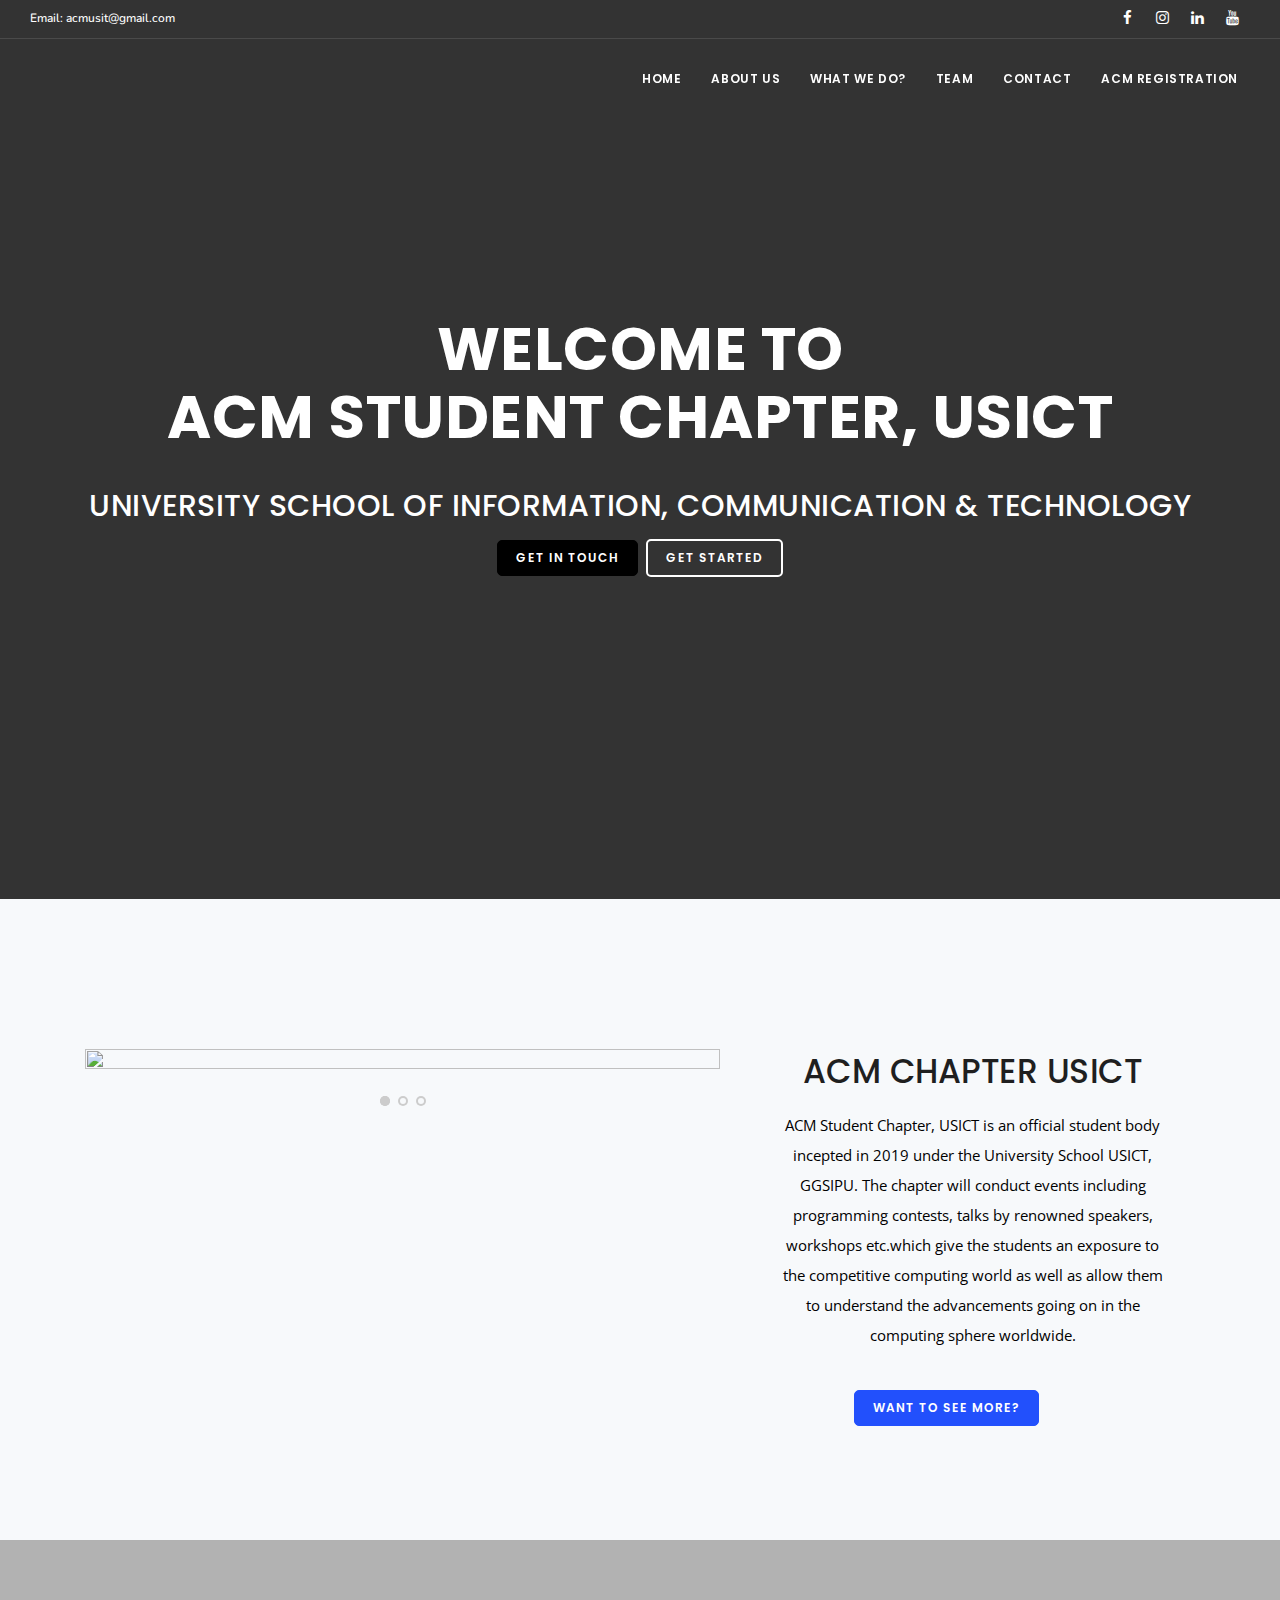
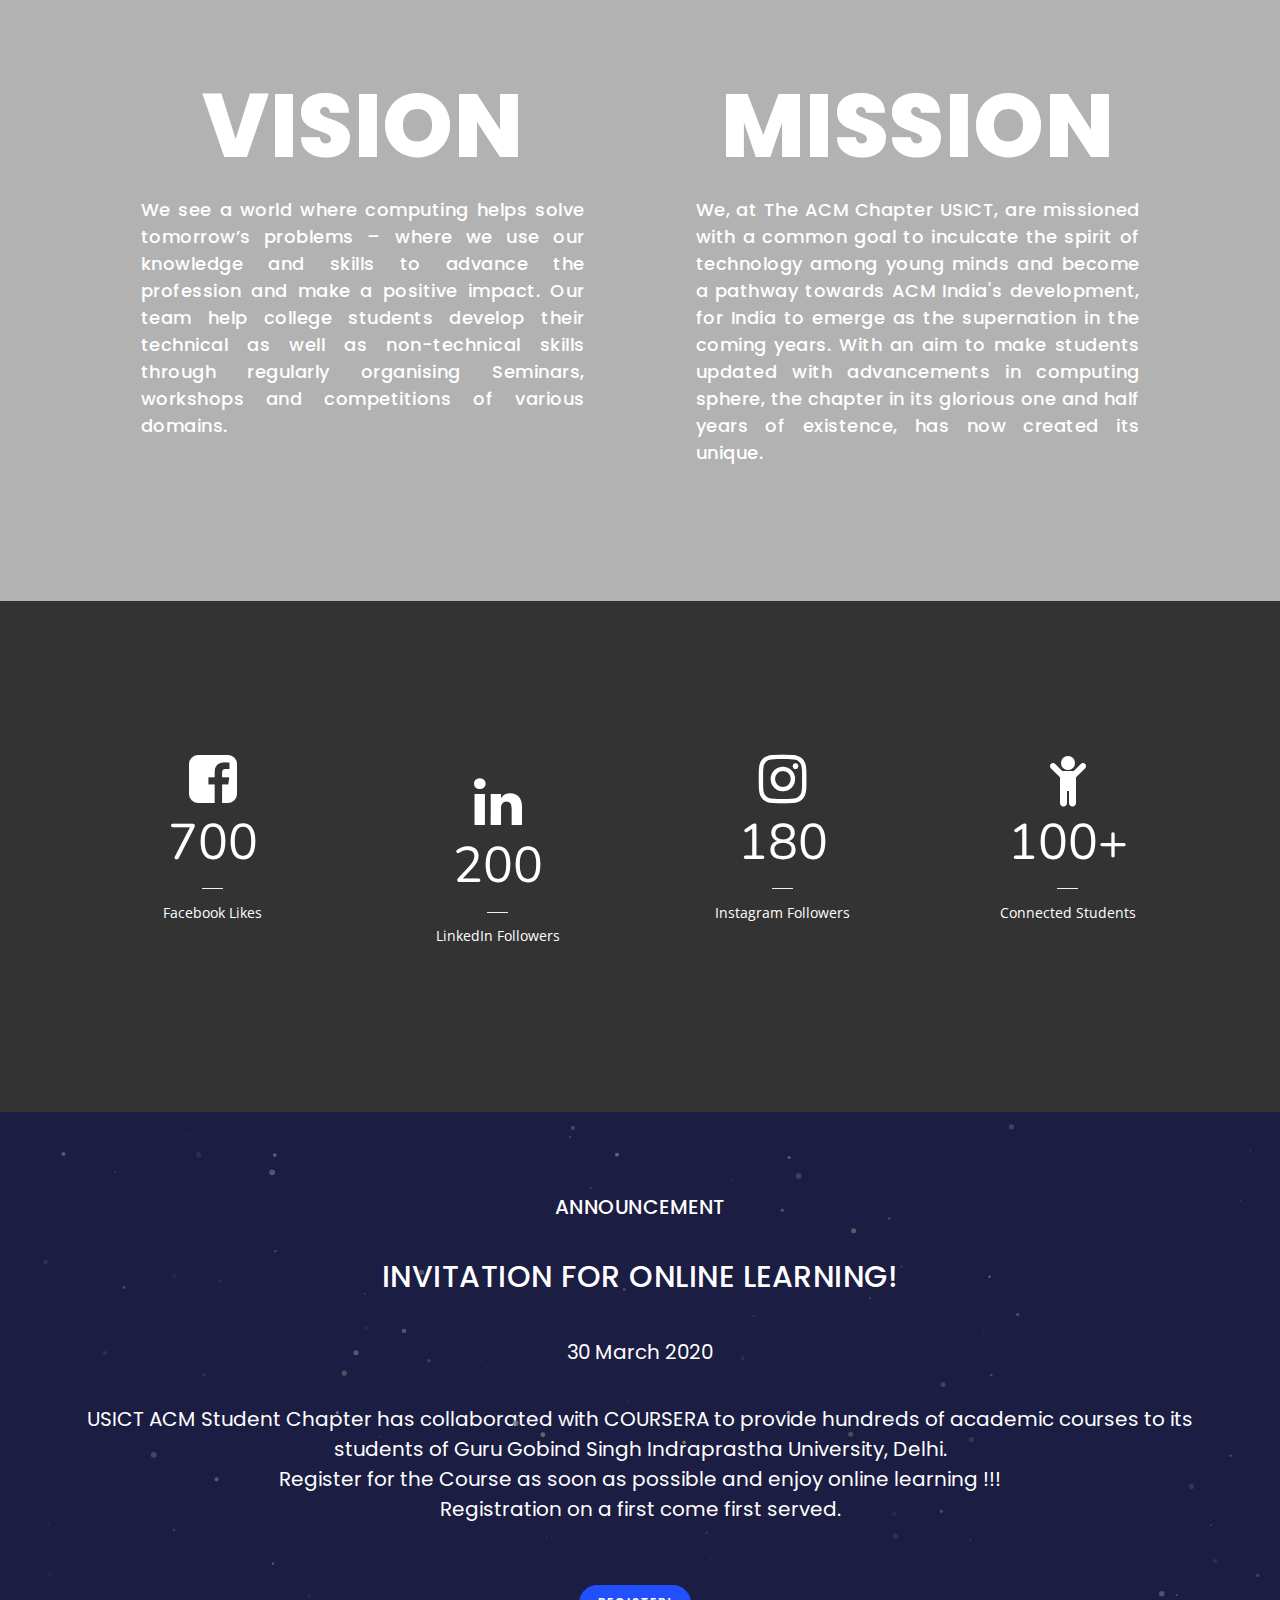
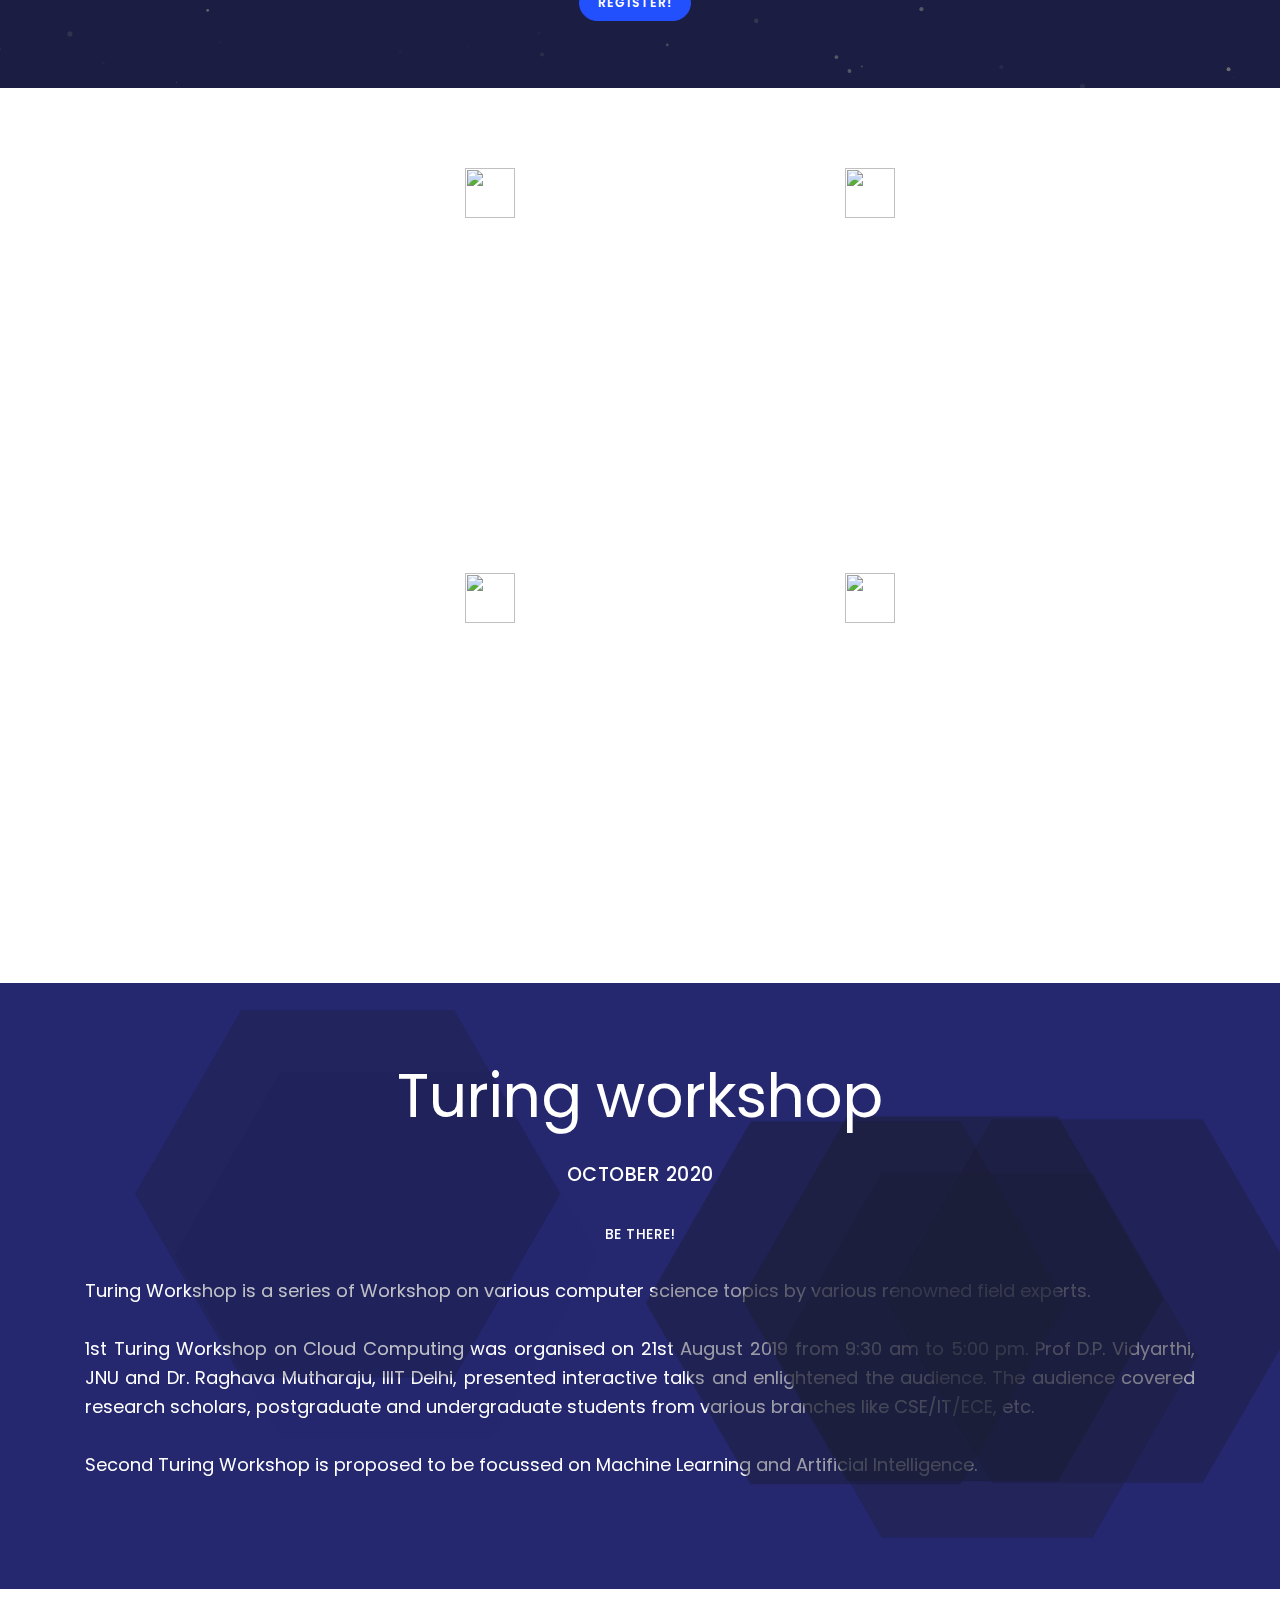
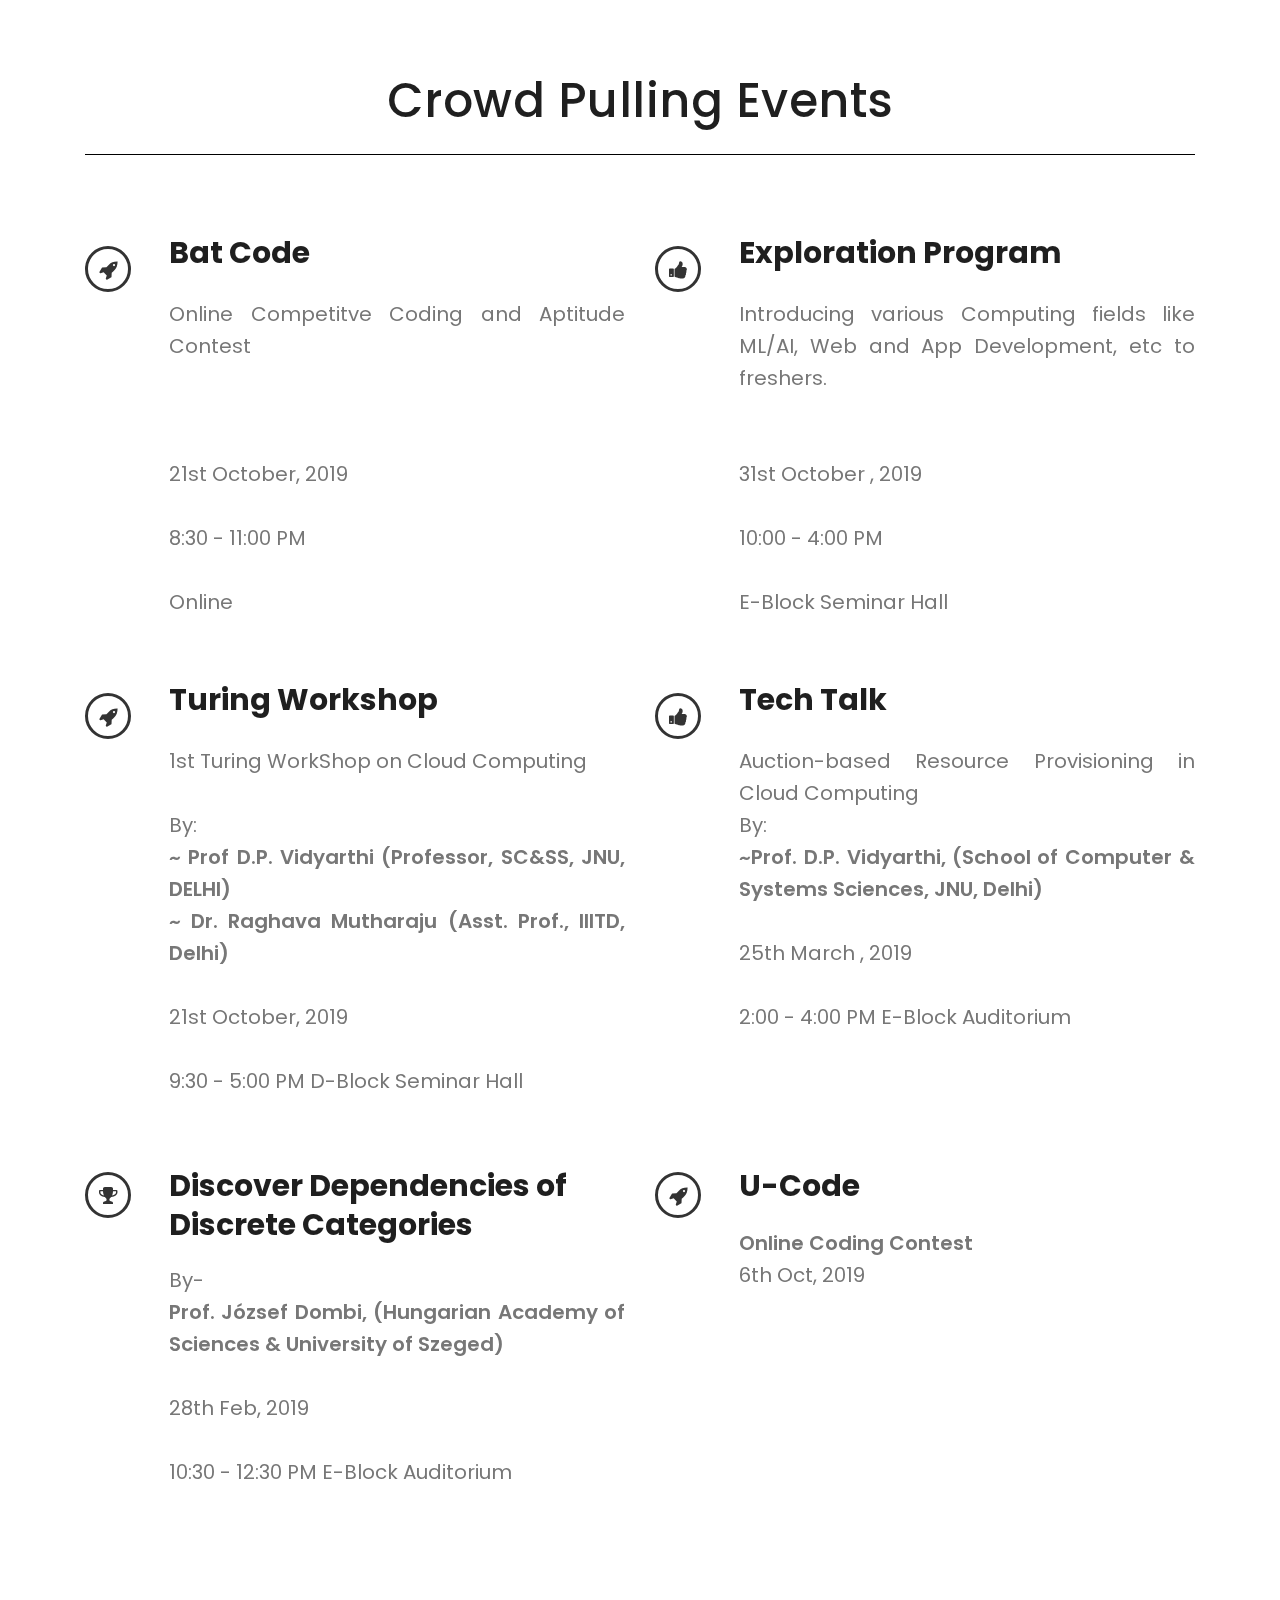
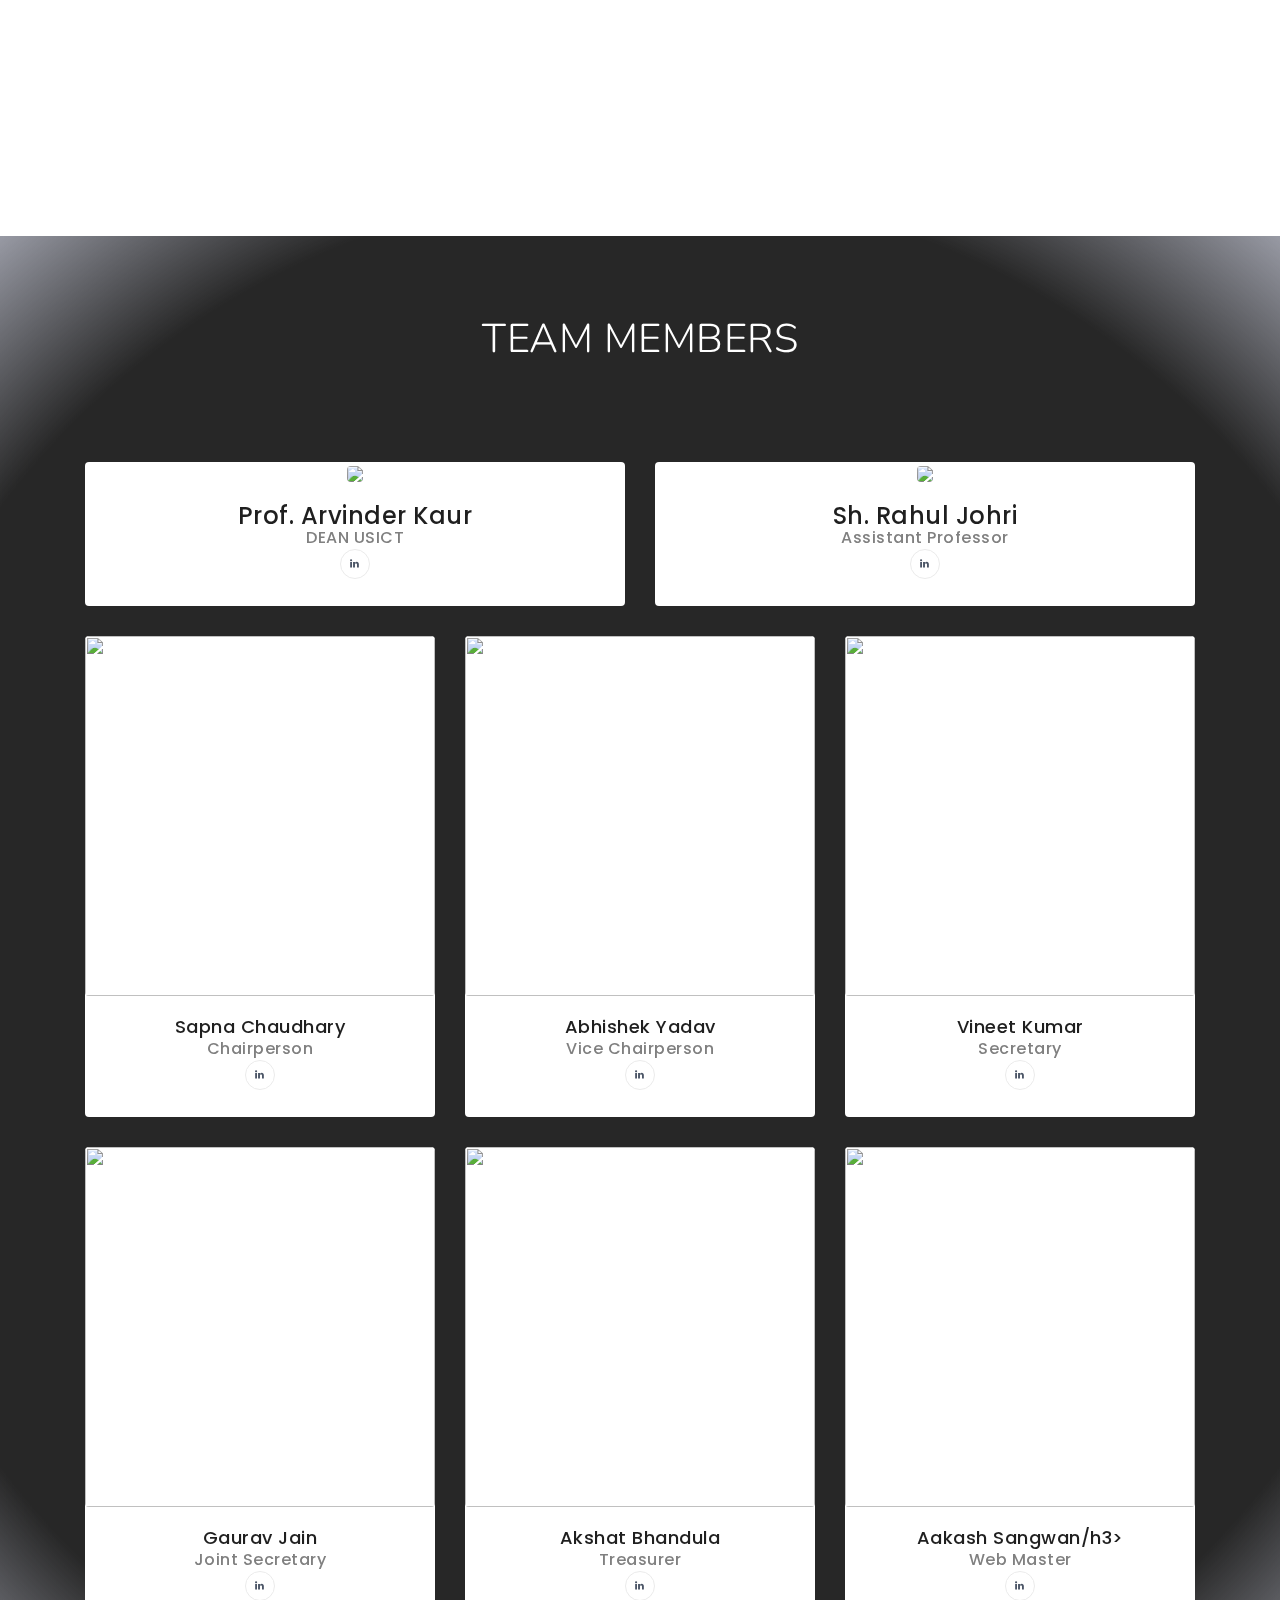
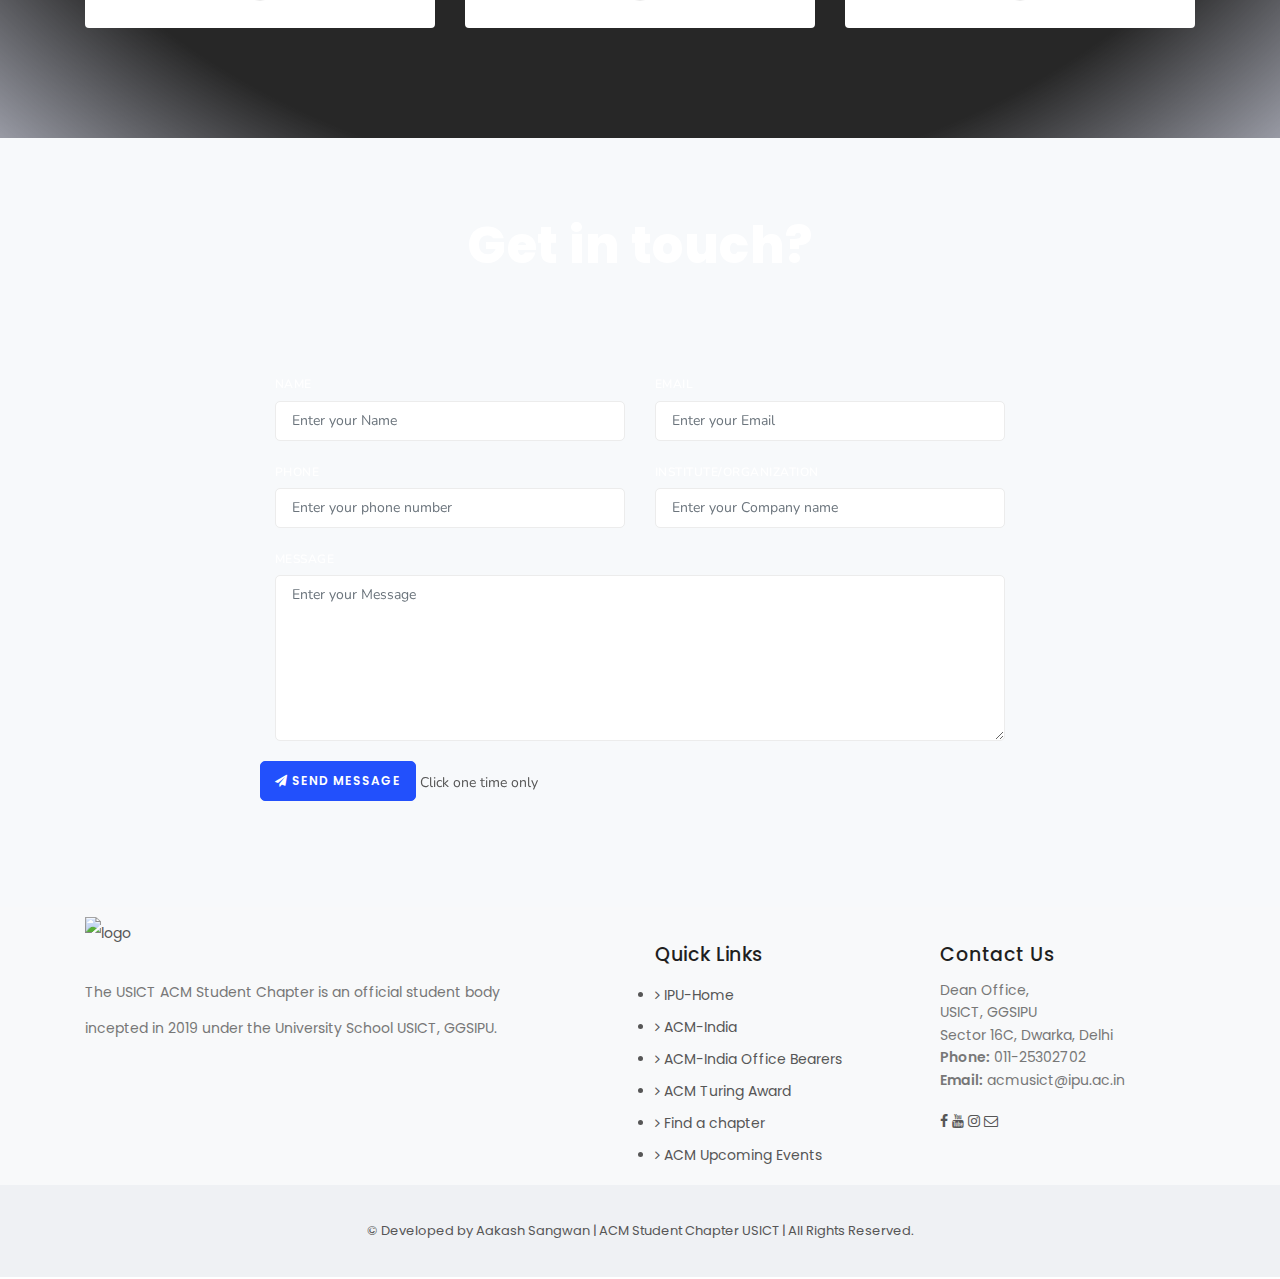
==== commit f391c5bf: "image fixing" ====
--- a/index.html
+++ b/index.html
@@ -94,7 +94,7 @@
         <div id="slider" class="inspiro-slider slider-fullscreen arrows-large arrows-creative dots-creative owl-carousel slider-loaded" data-height-xs="360" style="height: 975px;">
 
             <!-- Slide 1 -->
-            <div class="slide kenburns background-overlay" style="background-image: url(images/mainimg2.jpeg); height: 975px; width:100%;"><div class="kenburns-bg kenburns-bg-animate" style="background-image:url(https://www.ecell.iitm.ac.in/images/mainimg2.jpg)"></div>
+            <div class="slide kenburns background-overlay" style="background-image: url(images/mainimg2.jpeg); height: 975px; width:100%;"><div class="kenburns-bg kenburns-bg-animate" style="background-image:url()"></div>
                 <div class="container">
                     <div class="slide-captions text-center text-light">
                      
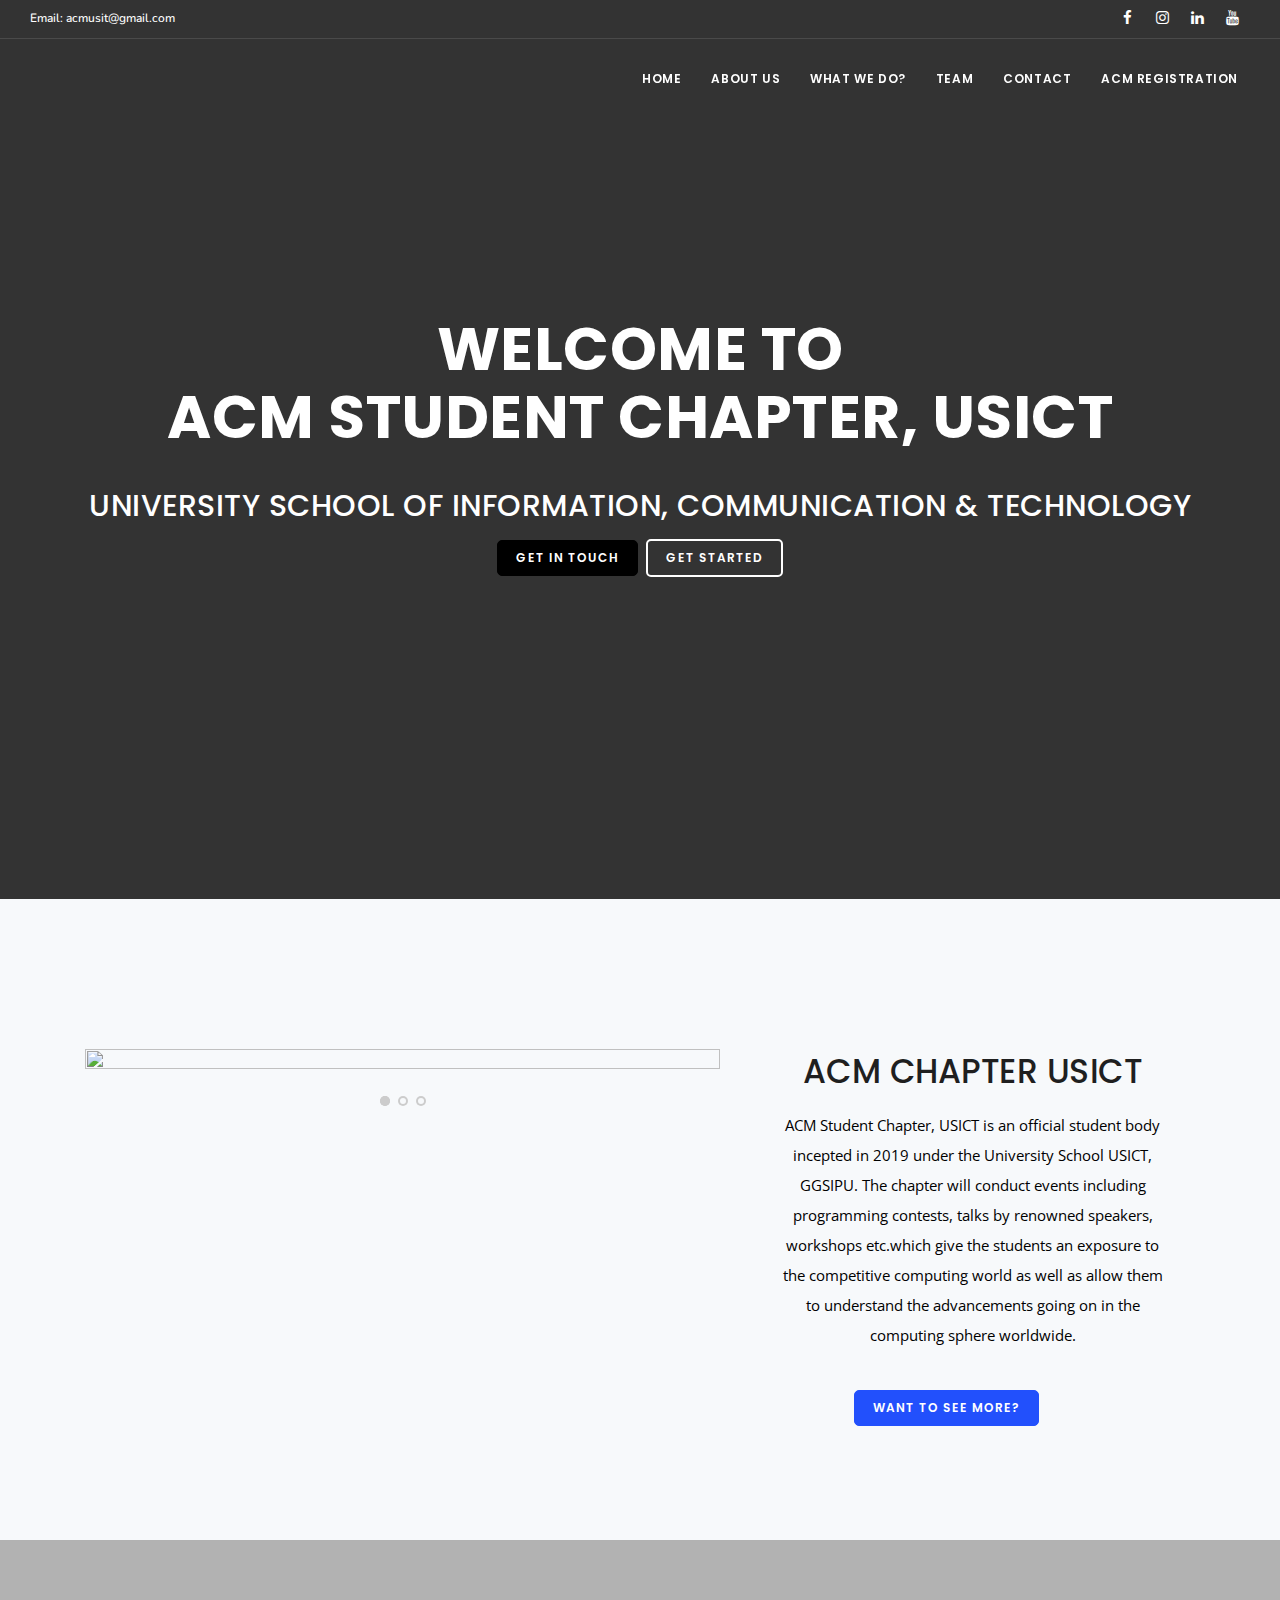
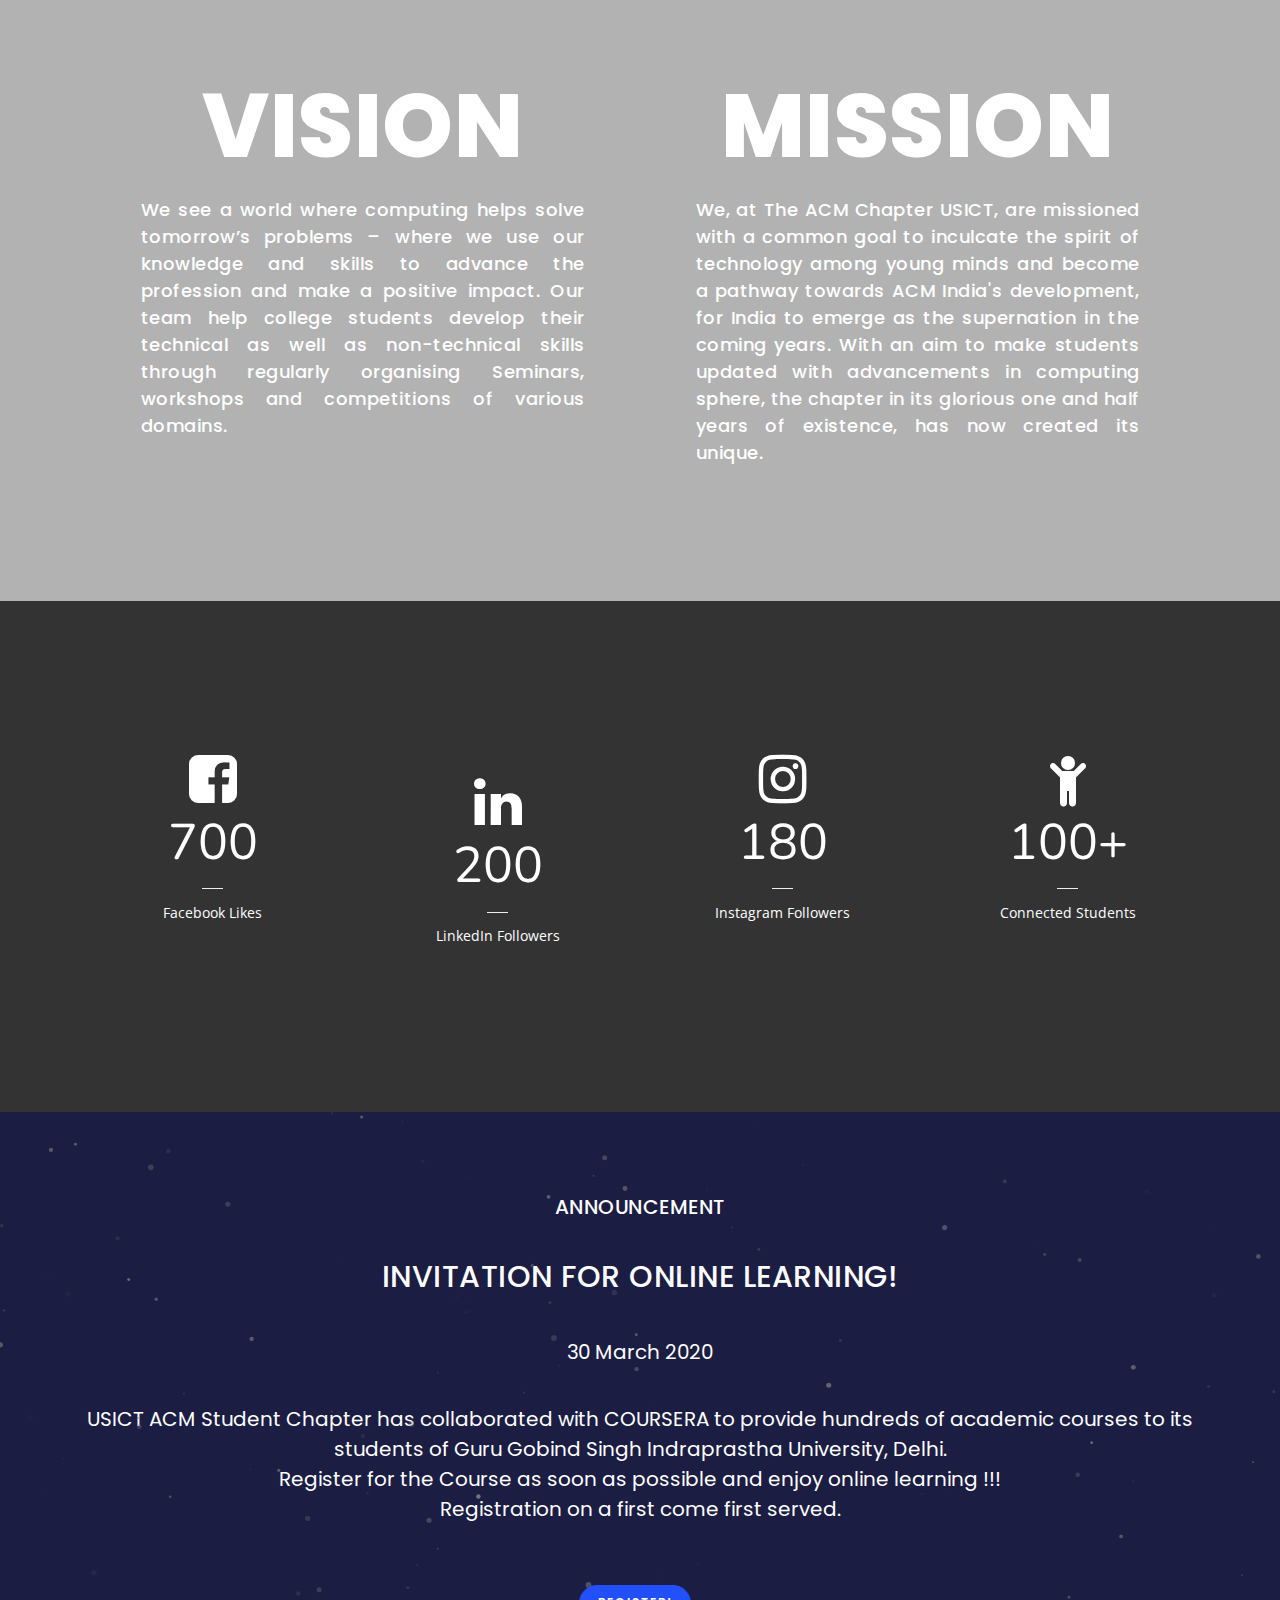
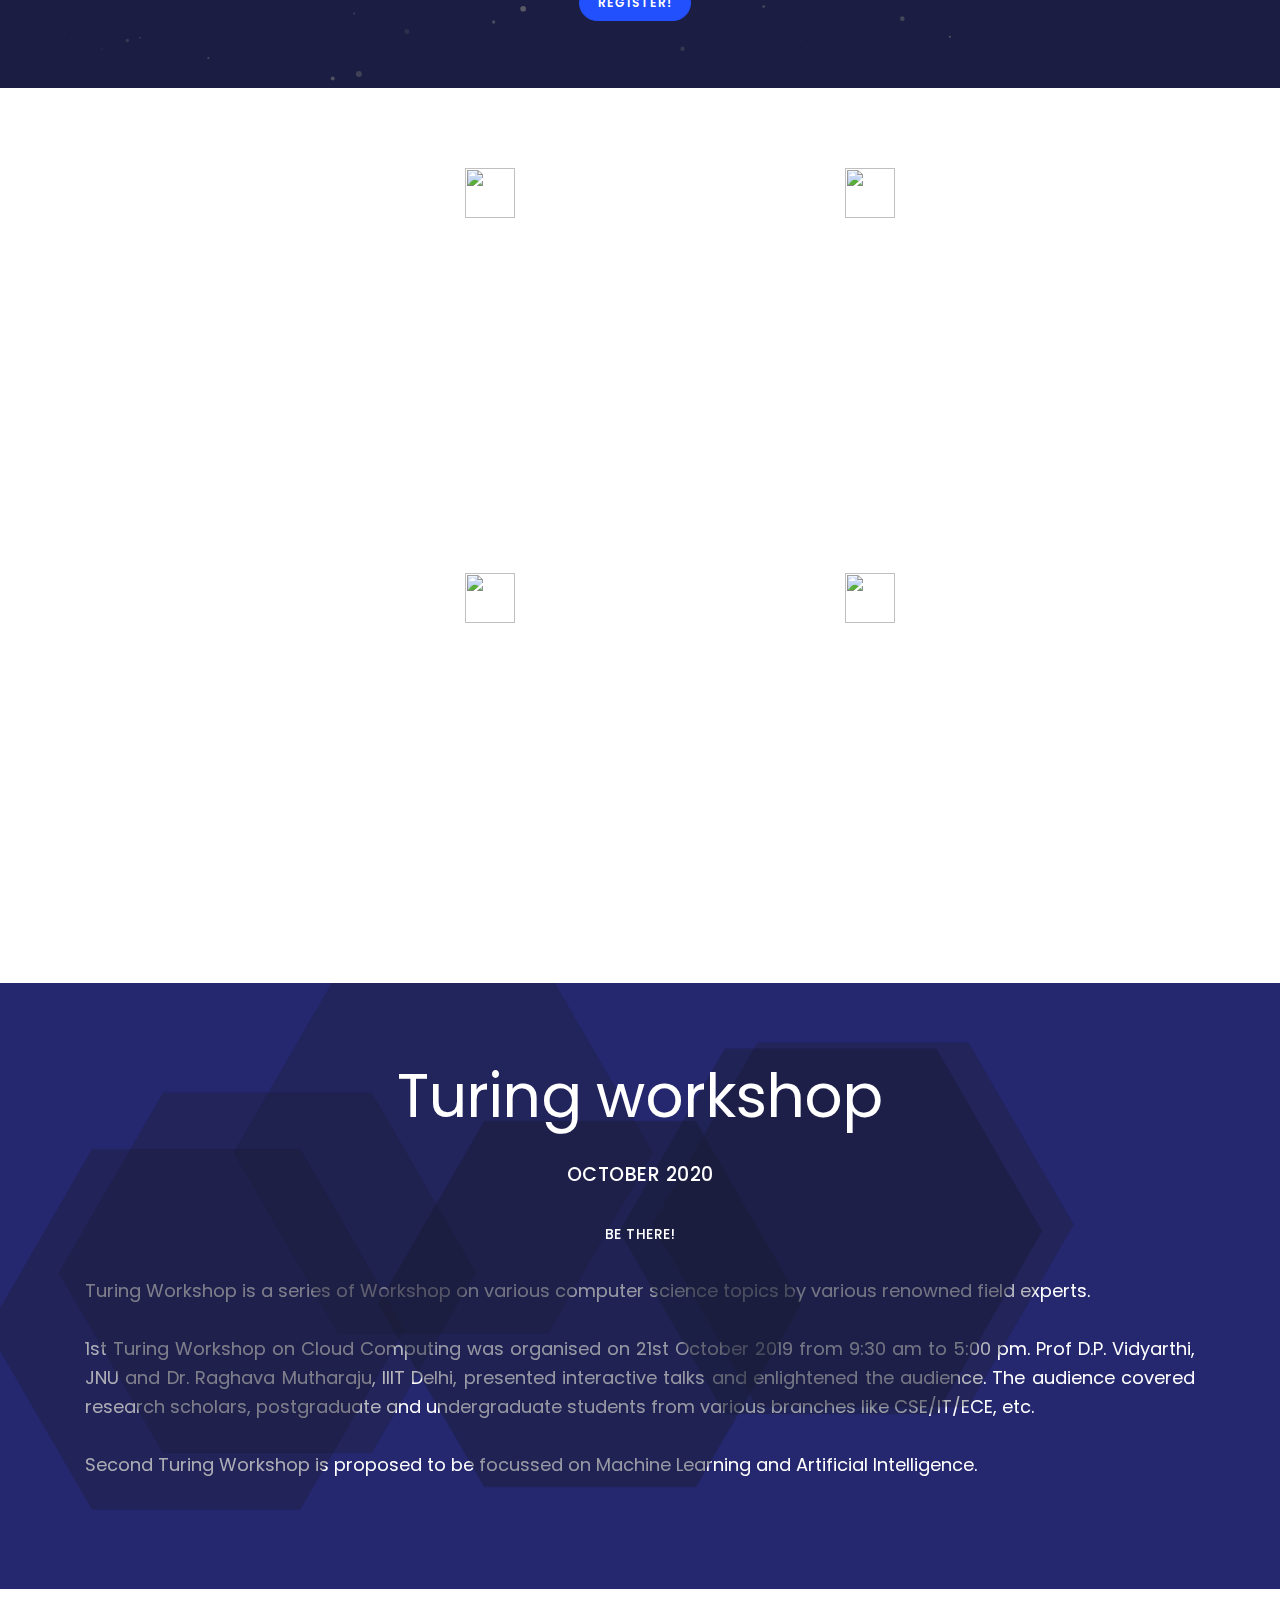
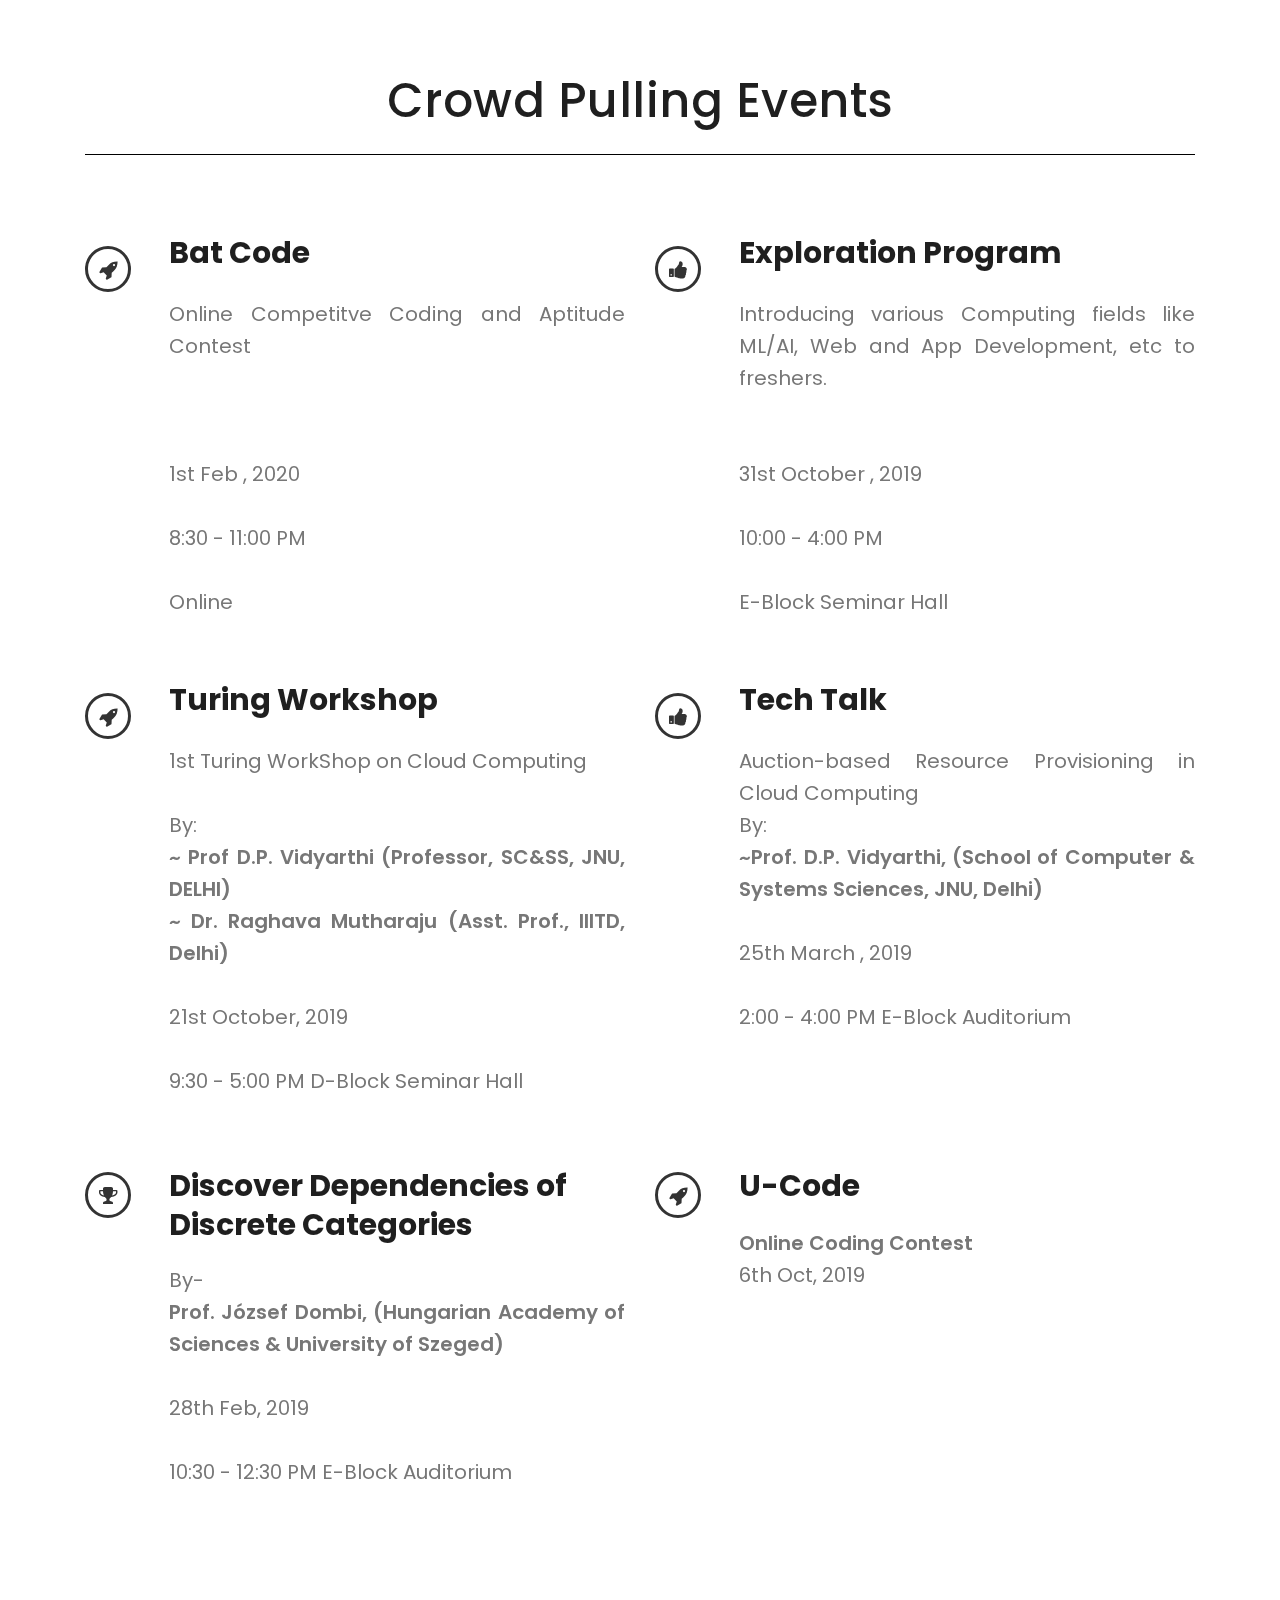
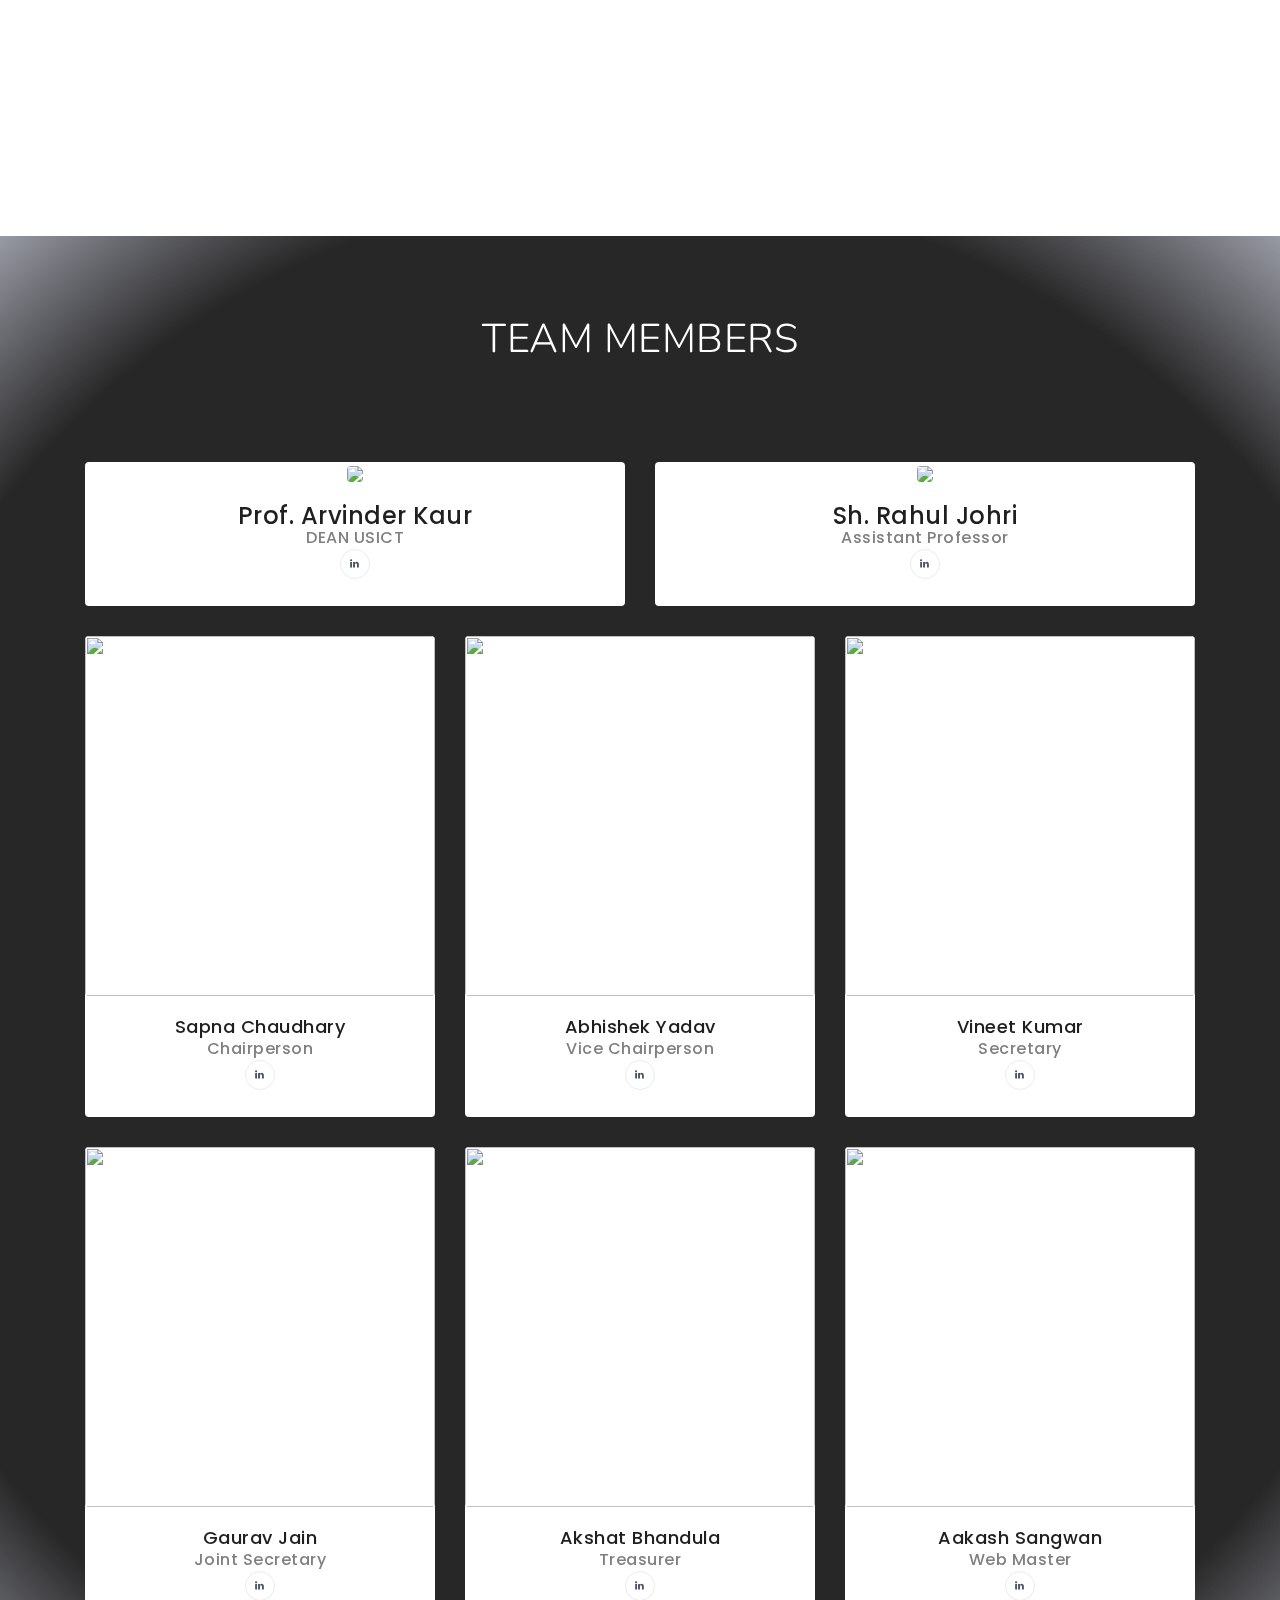
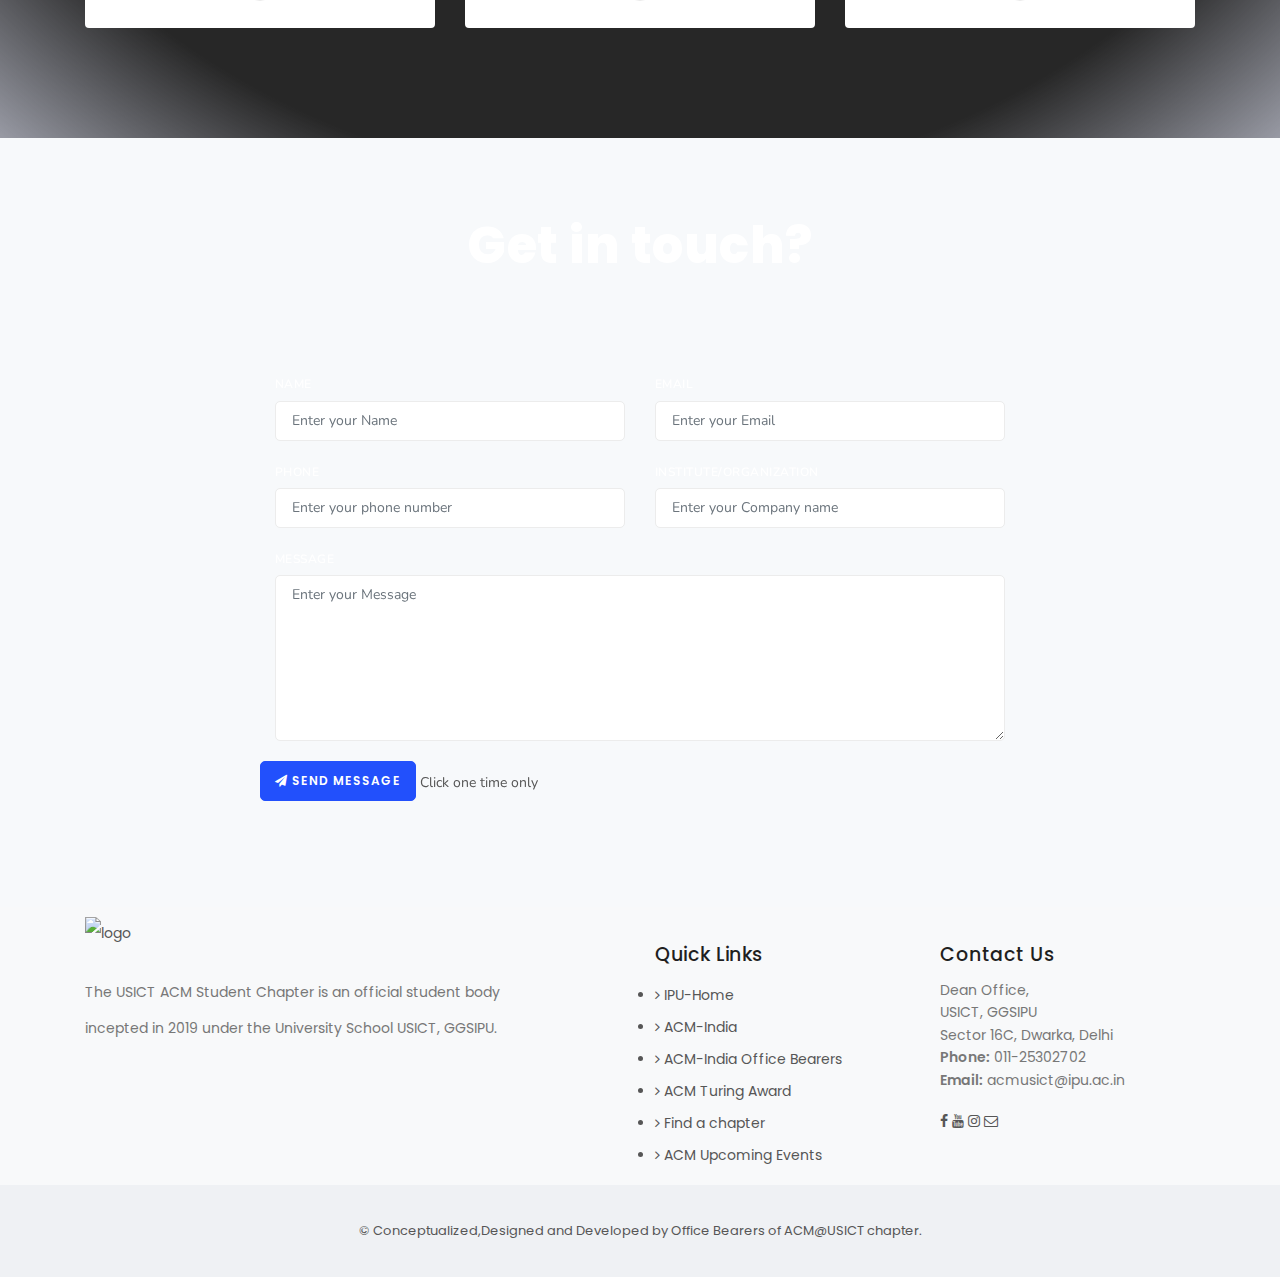
==== commit 467f5092: "changes" ====
--- a/index.html
+++ b/index.html
@@ -88,13 +88,22 @@
             </div>
         </header>
 
-
+        <!-- <div class="icon-bar">
+            <a href="#" class="facebook"><i class="fa fa-facebook"></i></a> 
+            <a href="#" class="twitter"><i class="fa fa-twitter"></i></a> 
+            <a href="#" class="google"><i class="fa fa-google"></i></a> 
+            <a href="#" class="linkedin"><i class="fa fa-linkedin"></i></a>
+            <a href="#" class="youtube"><i class="fa fa-youtube"></i></a> 
+          </div> -->
+      
+            
+                  
          
 
         <div id="slider" class="inspiro-slider slider-fullscreen arrows-large arrows-creative dots-creative owl-carousel slider-loaded" data-height-xs="360" style="height: 975px;">
 
             <!-- Slide 1 -->
-            <div class="slide kenburns background-overlay" style="background-image: url(images/mainimg2.jpeg); height: 975px; width:100%;"><div class="kenburns-bg kenburns-bg-animate" style="background-image:url()"></div>
+            <div class="slide kenburns background-overlay" style="background-image: url(images/mainimg2.jpeg); height: 975px; width:100%;"><div class="kenburns-bg kenburns-bg-animate" style="background-image:url(https://www.ecell.iitm.ac.in/images/mainimg2.jpg)"></div>
                 <div class="container">
                     <div class="slide-captions text-center text-light">
                      
@@ -321,7 +330,7 @@
                     <h5 class="text-uppercase">Be There!</h5></h5>
                     <p style="font-family:Poppins,Helvetica,Arial,sans-serif;font-size:18px;text-align: justify;">Turing Workshop is a series of Workshop on various computer science topics by various renowned field experts.                     </p>
                     <p style="font-family:Poppins,Helvetica,Arial,sans-serif;font-size:18px;text-align: justify;">
-                        1st Turing Workshop on Cloud Computing was organised on 21st August 2019 from 9:30 am to 5:00 pm. Prof D.P. Vidyarthi, JNU and Dr. Raghava Mutharaju, IIIT Delhi, presented interactive talks and enlightened the audience.
+                        1st Turing Workshop on Cloud Computing was organised on 21st October 2019 from 9:30 am to 5:00 pm. Prof D.P. Vidyarthi, JNU and Dr. Raghava Mutharaju, IIIT Delhi, presented interactive talks and enlightened the audience.
 The audience covered research scholars, postgraduate and undergraduate students from various branches like CSE/IT/ECE, etc.<br><br>
 Second Turing Workshop is proposed to be focussed on Machine Learning and Artificial Intelligence.
                     </p>
@@ -347,7 +356,7 @@
                             <h3 style="font-size: 30px;margin-top: -1px;">Bat Code </h3>
                             <br>
                             <p style="font-size: 20px;text-align: justify;">Online Competitve Coding and Aptitude Contest <br><br>
-                            </br><br>21st October, 2019
+                            </br><br>1st Feb , 2020
                             </br> <br> 8:30 - 11:00 PM
                             <br><br>Online</br></p>
                         </div>
@@ -785,7 +794,7 @@
                             </div>
                             <div class="team-desc">
                                
-                                <h3 style="font-size:18px">Aakash Sangwan/h3>
+                                <h3 style="font-size:18px">Aakash Sangwan</h3>
                                 <h3 style="color:gray">Web Master</h3>
                                 
                               
@@ -912,7 +921,7 @@
         <footer id="footer">
             <div class="copyright-content">
                 <div class="container">
-                    <div class="copyright-text text-center">© Developed by Aakash Sangwan | ACM Student Chapter USICT | All Rights Reserved.</div>
+                    <div class="copyright-text text-center">© Conceptualized,Designed and Developed by Office Bearers of ACM@USICT chapter.</div>
                 </div>
             </div>
         </footer>
@@ -921,7 +930,7 @@
 
 
 
-        <a id="scrollTop" style="bottom: 26px; opacity: 1; z-index: 1;"><i class="icon-chevron-up1"></i><i class="icon-chevron-up1"></i></a>
+        <a id="scrollTop" style="bottom: 26px; opacity: 1; z-index: 1;"><i class="fa fa-chevron-up"></i></a>
 
 
 
--- a/css/style.css
+++ b/css/style.css
@@ -13784,3 +13784,63 @@
   opacity: 1; }
 
 /*# sourceMappingURL=style.css.map */
+
+
+
+
+
+
+
+
+
+
+
+
+
+
+
+
+
+
+
+
+
+
+
+
+
+
+
+
+
+
+
+
+
+
+/* 
+.facebook {
+  background: #3B5998;
+  color: white;
+}
+
+.twitter {
+  background: #55ACEE;
+  color: white;
+}
+
+.google {
+  background: #dd4b39;
+  color: white;
+}
+
+.linkedin {
+  background: #007bb5;
+  color: white;
+}
+
+.youtube {
+  background: #bb0000;
+  color: white; */
+
+
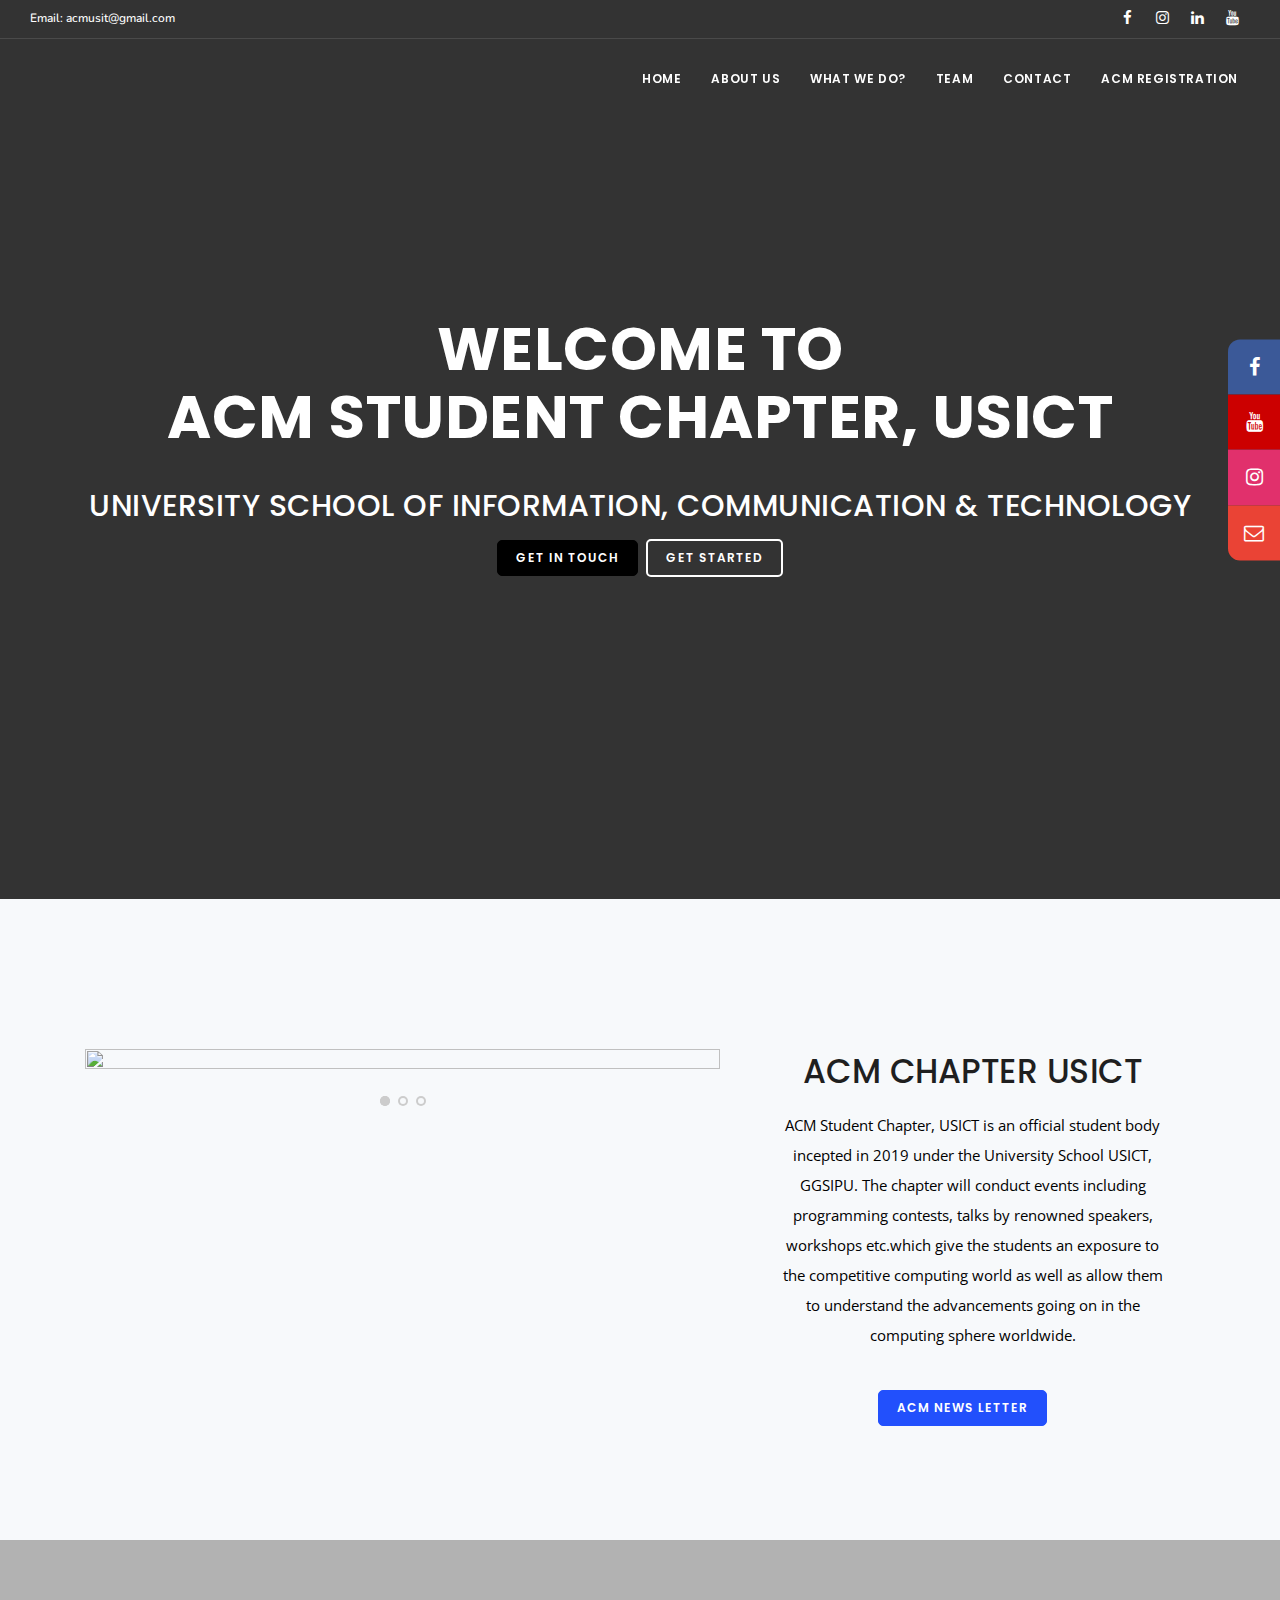
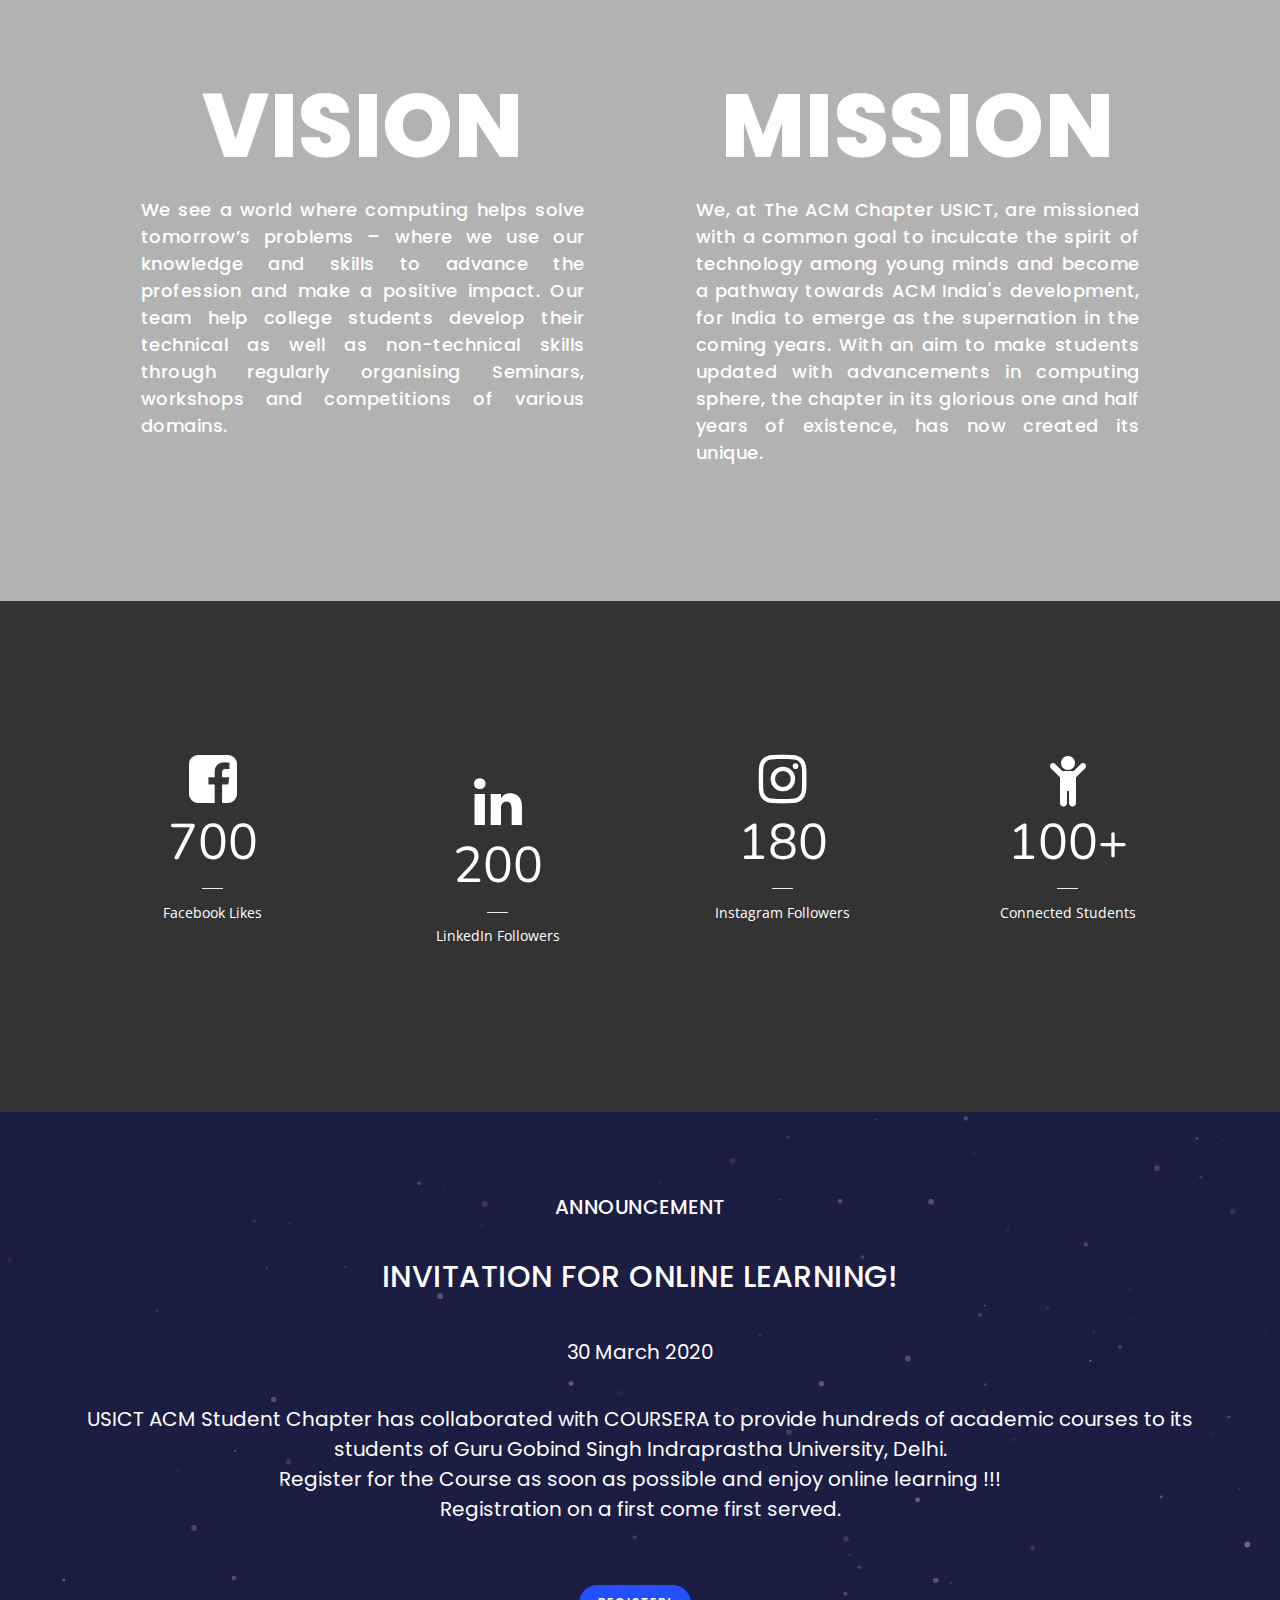
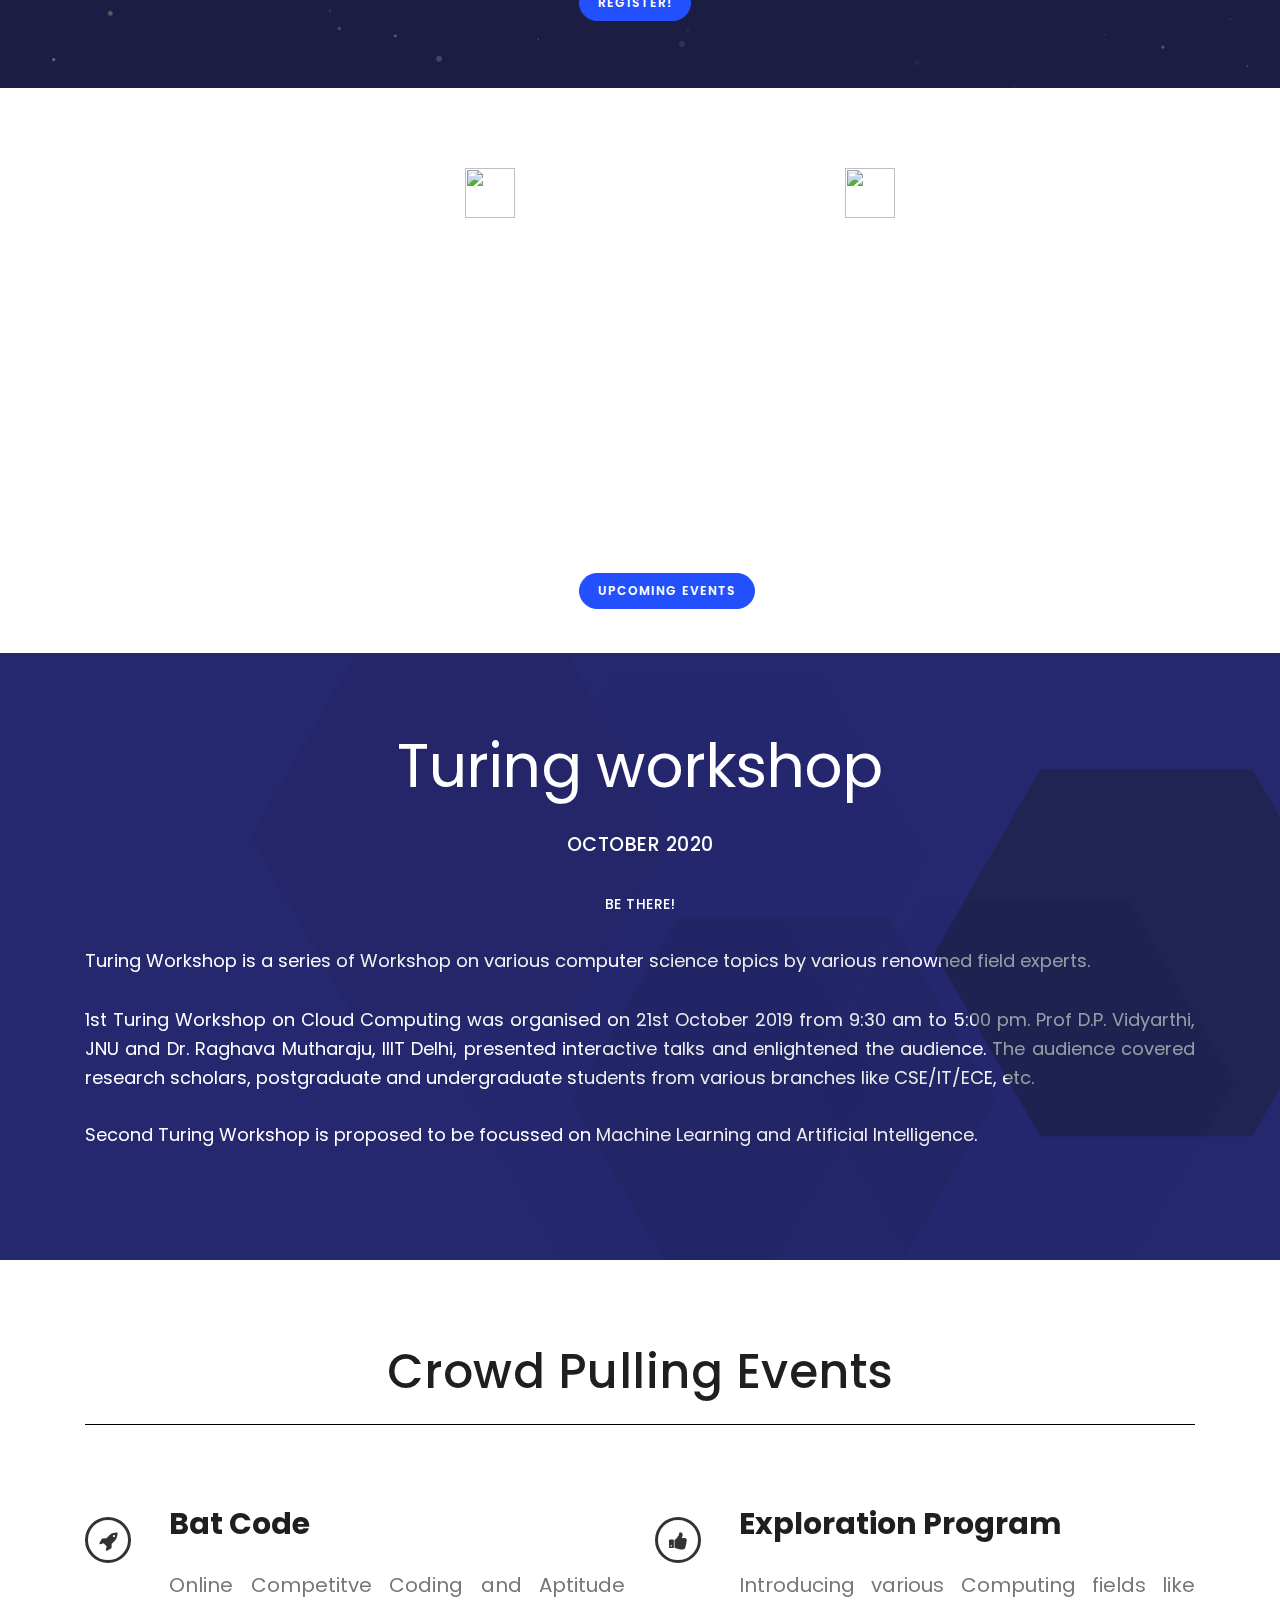
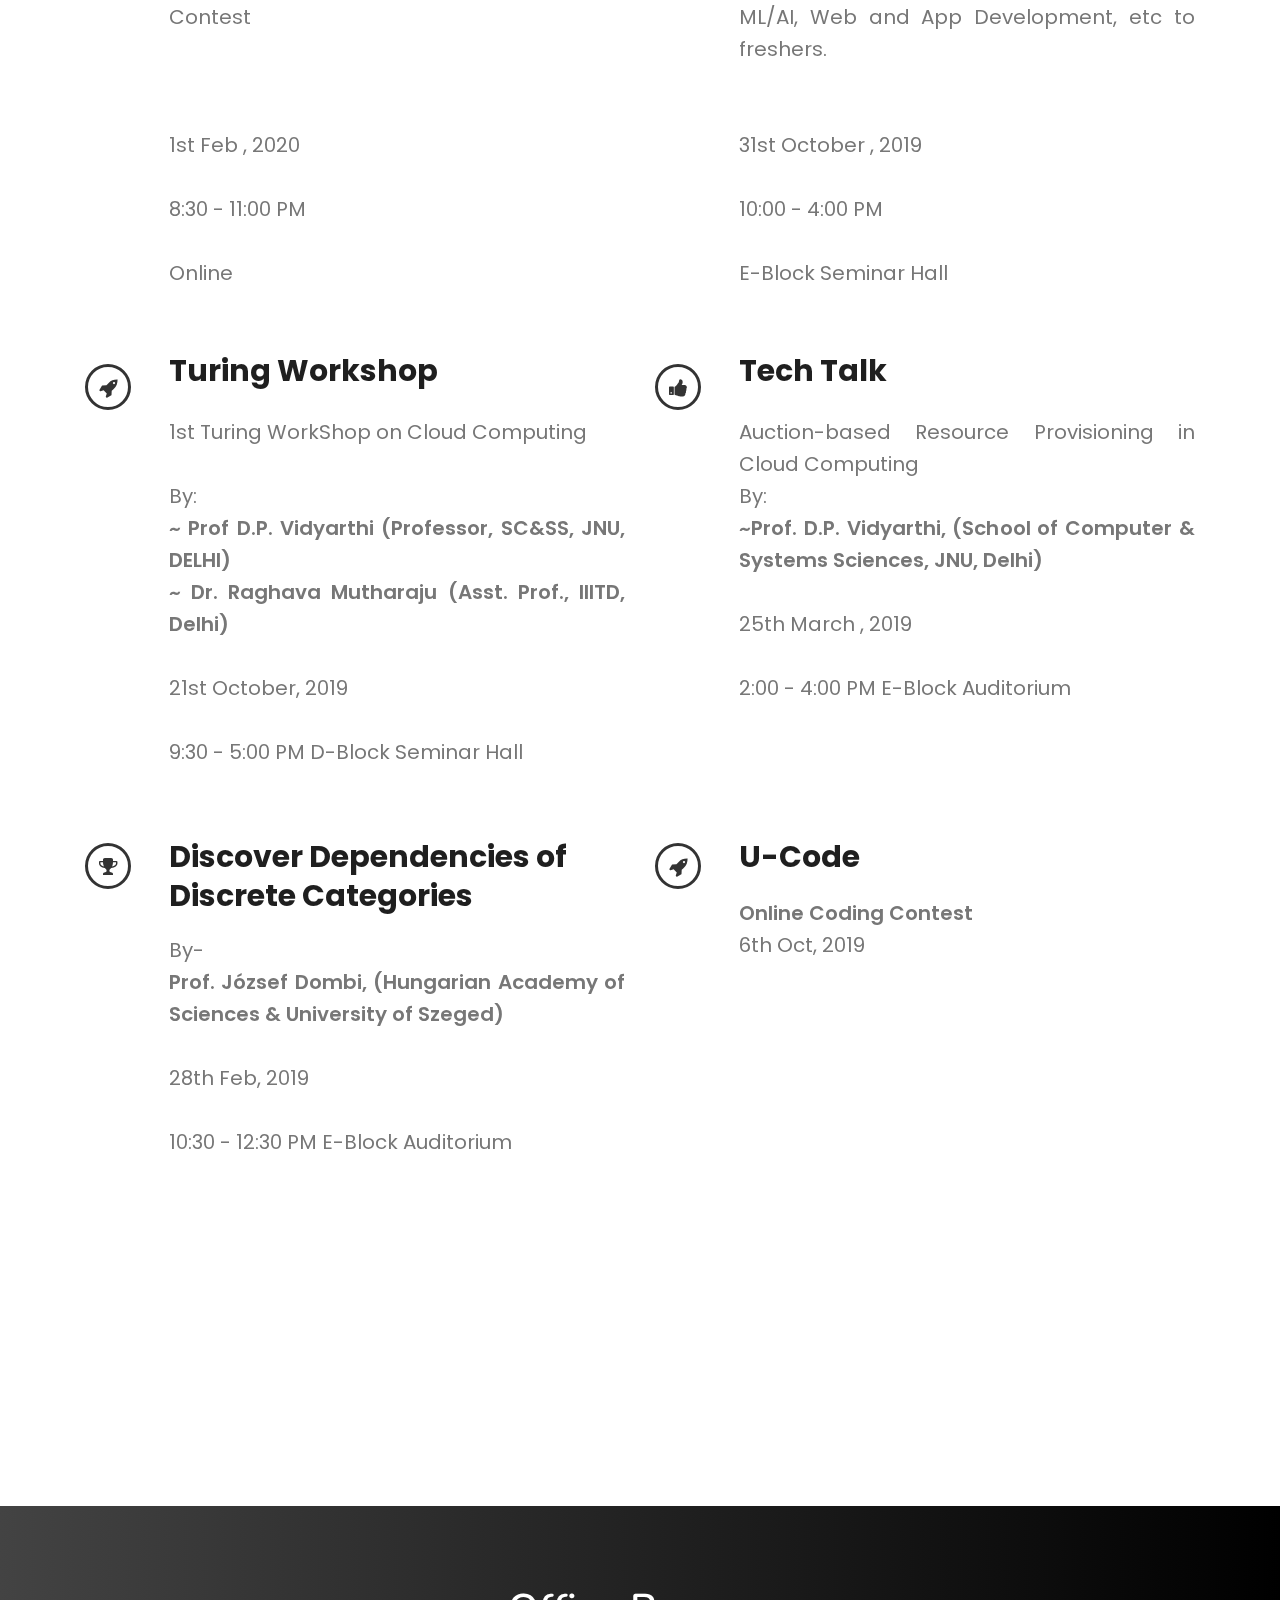
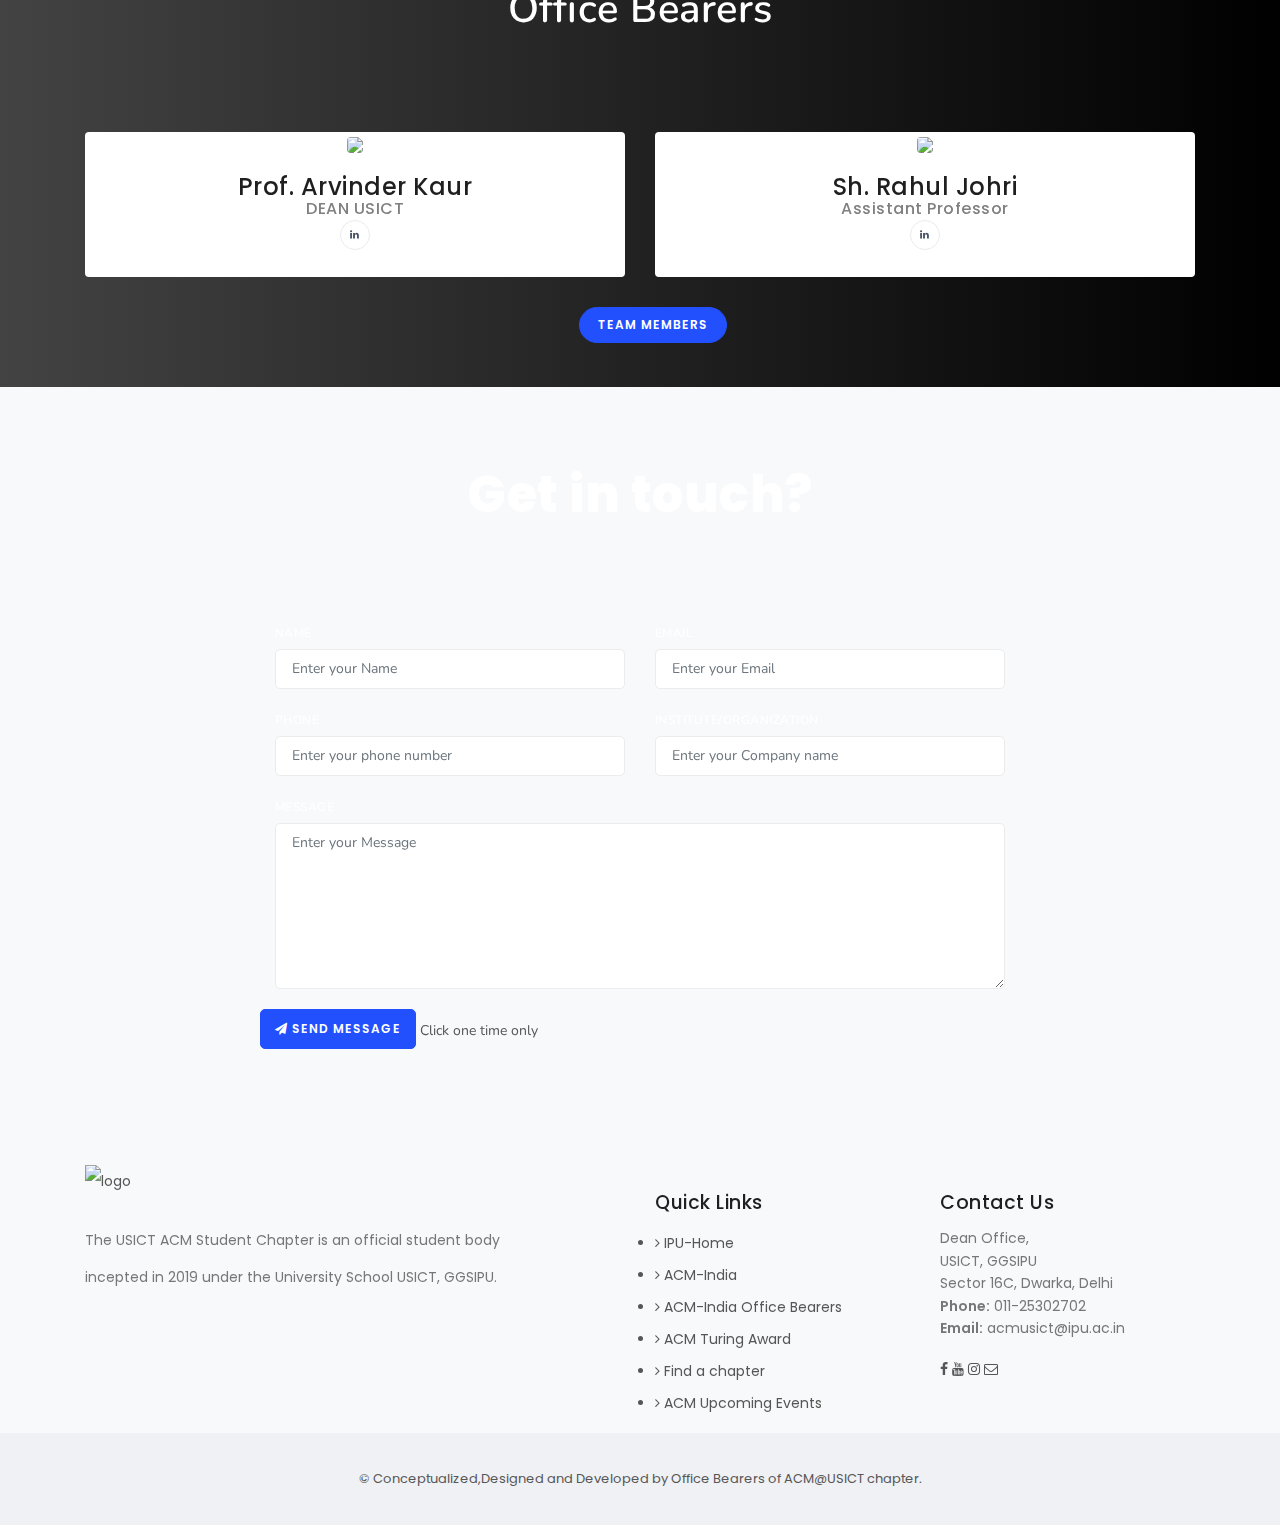
==== commit 32ef029a: "Updates" ====
--- a/index.html
+++ b/index.html
@@ -100,7 +100,7 @@
                   
          
 
-        <div id="slider" class="inspiro-slider slider-fullscreen arrows-large arrows-creative dots-creative owl-carousel slider-loaded" data-height-xs="360" style="height: 975px;">
+        <div id="slider" class="inspiro-slider slider-fullscreen arrows-large arrows-creative dots-creative owl-carousel slider-loaded" data-height-xs="360" style="height: 975px; z-index: 1;">
 
             <!-- Slide 1 -->
             <div class="slide kenburns background-overlay" style="background-image: url(images/mainimg2.jpeg); height: 975px; width:100%;"><div class="kenburns-bg kenburns-bg-animate" style="background-image:url(https://www.ecell.iitm.ac.in/images/mainimg2.jpg)"></div>
@@ -124,6 +124,13 @@
             </div>
             <!-- end: Slide 1 -->
 
+            <div class="icon-bar">
+                <a href="https://www.facebook.com/acmusict" class="facebook"><i class="fa fa-facebook"></i></a>
+                <a href="https://www.youtube.com/channel/UCI7her-mYrb7QM0t9S_nA_Q" class="youtube"><i class="fa fa-youtube"></i></a>
+                <a href="https://www.instagram.com/acmusict/" class="instagram"><i class="fa fa-instagram"></i></a>
+                <a href="mailto:acmusict@ipu.ac.in" class="envelope"><i class="fa fa-envelope-o"></i></a>
+            </div>
+
         </div>
 
         <section id="about-us" class="p-t-150 background-grey p-b-150 ">
@@ -154,7 +161,7 @@
                                 The chapter will conduct events including programming contests, talks by renowned speakers, workshops etc.which give the students an exposure to the competitive computing world as well as allow them to understand the advancements going on in the computing sphere worldwide.</p>
                         </div>
                         <div>
-                        <a class="btn scroll-to" href="#about_ecell" style="position: absolute;left:25%"><span>Want to see more?</span></a>
+                        <a class="btn scroll-to" href="http://ipu.ac.in/Pubinfo2020/nt050220%20(2).pdf" style="position: absolute;left:30%"><span>ACM NEWS LETTER</span></a>
                         </div>
                     </div>
                 </div>
@@ -261,7 +268,7 @@
         </section>
 
 
-
+<!--Year long Events-->
 
 
         <section class="text-light" style="background: transparent url(images/polygon/1.jpg);">
@@ -294,7 +301,7 @@
                                     <p style="font-family:Poppins,Helvetica,Arial,sans-serif;font-size:16px;text-align: justify;"> The Program aims at making school students of the secondary level aware about various fields and opportunities in the computer science world. We will also be explaining various technology stacks in front of them like Machine Learning, Artificial Intelligence, Competitive Programming, Web and App Development. </p>
                                 </div>
                             </div>
-                            <div class="col-lg-6 animated flipInY visible" data-animate="flipInY" data-animate-delay="200">
+                            <!-- <div class="col-lg-6 animated flipInY visible" data-animate="flipInY" data-animate-delay="200">
                                 <div class="icon-box effect small clean">
                                     <div class="icon">
                                         <a href="#slider"><img src="images/logos/hackathon.jpg" width="50px" height="50px" style=""></a>
@@ -302,8 +309,8 @@
                                     <h3>Hackathon</h3>
                                     <p style="font-family:Poppins,Helvetica,Arial,sans-serif;font-size:16px;text-align: justify;">One of the most interesting tech event,A hackathon (also known as a hack day, hackfest or codefest; a portmanteau of hacking marathon) is a design sprint-like event; often, in which computer programmers and others collaborate intensively on software projects to bring out new and innovative Tech Applications. </p>
                                 </div>
-                            </div>
-                            <div class="col-lg-6 animated flipInY visible" data-animate="flipInY" data-animate-delay="600">
+                            </div> -->
+                            <!-- <div class="col-lg-6 animated flipInY visible" data-animate="flipInY" data-animate-delay="600">
                                 <div class="icon-box effect small clean">
                                     <div class="icon">
                                         <a href="#slider"><img src="images/logos/idea.jpg" width="50px" height="50px" style=""></a>
@@ -313,11 +320,14 @@
                                     </h3>
                                     <p style="font-family:Poppins,Helvetica,Arial,sans-serif;font-size:16px;text-align: justify;">A Event to cater entrepreneurial and start up minds, We present to you - "Ideathon". Themes related to problems prevalling in the society will be given to the teams and then within a stipulated period of time they will have to submit innovative idea and its business model presentation</p>
                                 </div>
-                            </div>
-                        </div>
-                    </div>
-                </div>
-            </div>
+                            </div> -->
+                            
+                        </div>
+                    </div>
+                    
+                </div>
+            </div>
+            <a href="./events.html"  class="btn btn-rounded" style="position:absolute;left: 48%;margin-left: 40px;margin-left:-35px; font-family:Poppins,Helvetica,Arial,sans-serif;">Upcoming Events</a>
         </section>
 
 
@@ -631,10 +641,12 @@
 
 
 
-        <section id="team" style="background: radial-gradient(circle, rgba(0,0,0,0.8464519596901261) 81%, rgba(152,154,164,1) 100%);  ">
+        <section id="team"  style=" background: #000000;  /* fallback for old browsers */
+        background: -webkit-linear-gradient(to right, #434343, #000000);  /* Chrome 10-25, Safari 5.1-6 */
+        background: linear-gradient(to right, #434343, #000000); ">
             <div class="container">
                 <div class="heading">
-                    <h2 style="color: white;">TEAM  MEMBERS</h2>
+                    <h2 style="color: white;"><strong>Office Bearers</strong></h2>
                 </div>
                 <div class="row team-members">
                     <div class="col-lg-6">
@@ -681,139 +693,17 @@
                             </div>
                         </div>
                     </div>
-                    <div class="col-lg-4">
-                        <div class="team-member">
-                            <div class="team-image">
-                                <img src="images/team/sapna.webp" height="360px" >
-                            </div>
-                            <div class="team-desc">
-                               
-                                <h3 style="font-size:18px">Sapna Chaudhary</h3>
-                                <h3 style="color:gray">Chairperson</h3>
-                                <div class="align-center">
-                                    <a class="btn btn-xs btn-slide btn-light" target="_blank" href="/">
-                                        <i class="fa fa-linkedin"></i>
-                                        <span>LinkedIn</span>
-                                    </a>
-                                    
-                                </div>
-                            </div>
-                        </div>
-                    </div>
-                    <div class="col-lg-4">
-                        <div class="team-member">
-                            <div class="team-image">
-                                <img src="images/team/abhishek.jpg" height="360px">
-                            </div>
-                            <div class="team-desc">
-                               
-                                <h3 style="font-size:18px">Abhishek Yadav</h3>
-                                <h3 style="color:gray">Vice Chairperson</h3>
-                                
-                                
-                                <div class="align-center">
-                                   
-                                    <a class="btn btn-xs btn-slide btn-light" target="_blank" href="https://www.linkedin.com/in/ajay-duppalapudi-19b435162">
-                                        <i class="fa fa-linkedin"></i>
-                                        <span>LinkedIn</span>
-                                    </a>
-                                    
-                                </div>
-                            </div>
-                        </div>
-                    </div>
-                                      <div class="col-lg-4">
-                        <div class="team-member">
-                            <div class="team-image">
-                                <img src="images/team/Vineet.webp" height="360px">
-                            </div>
-                            <div class="team-desc">
-                               
-                                <h3 style="font-size:18px">Vineet Kumar</h3>
-                                <h3 style="color:gray">Secretary</h3>
-                               
-                              
-                                <div class="align-center">
-                                  
-                                    <a class="btn btn-xs btn-slide btn-light" target="_blank" href=" https://www.linkedin.com/in/vineet-kumar-a894a2194/">
-                                        <i class="fa fa-linkedin"></i>
-                                        <span>LinkedIn</span>
-                                    </a>
-                                    
-                                </div>
-                            </div>
-                        </div>
-                    </div>                    
-                    <div class="col-lg-4">
-                        <div class="team-member">
-                            <div class="team-image">
-                                <img src="images/team/Gaurav.jpg" height="360px">
-                            </div>
-                            <div class="team-desc">
-                               
-                                <h3 style="font-size:18px">Gaurav Jain</h3>
-                                <h3 style="color:gray">Joint Secretary</h3>
-                               
-                                <div class="align-center">
-                                    
-                                    <a class="btn btn-xs btn-slide btn-light" target="_blank" href="https://linkedin.com/in/gauravj22 ">
-                                        <i class="fa fa-linkedin"></i>
-                                        <span>LinkedIn</span>
-                                    </a>
-                                    
-                                </div>
-                            </div>
-                        </div>
-                    </div>                    
-                    <div class="col-lg-4">
-                        <div class="team-member">
-                            <div class="team-image">
-                                <img src="images/team/Bhandula.jpg"  height="360px">
-                            </div>
-                            <div class="team-desc">
-                               
-                                <h3 style="font-size:18px">Akshat Bhandula</h3>
-                                <h3 style="color:gray">Treasurer</h3>
-                               
-                               
-                                <div class="align-center">
-                                    
-                                    <a class="btn btn-xs btn-slide btn-light" target="_blank" href="https://www.linkedin.com/in/akshad-bhandula-073202113">
-                                        <i class="fa fa-linkedin"></i>
-                                        <span>LinkedIn</span>
-                                    </a>
-                                    
-                                </div>
-                            </div>
-                        </div>
-                    </div>                    
-                    <div class="col-lg-4">
-                        <div class="team-member">
-                            <div class="team-image">
-                                <img src="images/team/aakash.webp" height="360px">
-                            </div>
-                            <div class="team-desc">
-                               
-                                <h3 style="font-size:18px">Aakash Sangwan</h3>
-                                <h3 style="color:gray">Web Master</h3>
-                                
-                              
-                                <div class="align-center">
-                                  
-                                    <a class="btn btn-xs btn-slide btn-light" target="_blank" href=" https://www.linkedin.com/in/aakash-sangwan-0790aa172/">
-                                        <i class="fa fa-linkedin"></i>
-                                        <span>LinkedIn</span>
-                                    </a>
-                                    
-                                </div>
-                            </div>
-                        </div>
-                    </div>
+                    
+
+                  
                    
 
                     
                 </div>
             </div>
+            <a href="team.html"  class="btn btn-rounded" style="position:absolute;left: 48%;margin-left: 40px;margin-left:-35px; font-family:Poppins,Helvetica,Arial,sans-serif;">Team Members</a>
+
+
         </section>
 
 
--- a/css/style.css
+++ b/css/style.css
@@ -37,6 +37,56 @@
 /* ----------------------------------------------------------------
     BODY
 -----------------------------------------------------------------*/
+.icon-bar {
+  z-index:1000;
+  position:fixed;
+  top: 50%;
+  
+  opacity:1;
+  display: flex;
+  flex-direction: column;
+  right: 0%;
+  -webkit-transform: translateY(-50%);
+  -ms-transform: translateY(-50%);
+  transform: translateY(-50%);
+}
+.icon-bar a:first-child {
+  border-radius: 12px 0 0 0;
+}
+.icon-bar .facebook {
+  background: #3B5998;
+}
+.icon-bar a {
+  display: block;
+  text-align: center;
+  padding: 16px;
+  transition: all 0.3s ease;
+  color: white;
+  font-size: 20px;
+}
+.icon-bar a i {
+  color: #fff;
+}
+.fa {
+  display: inline-block;
+  font: normal normal normal 14px/1 FontAwesome;
+  font-size: inherit;
+  text-rendering: auto;
+  -webkit-font-smoothing: antialiased;
+  -moz-osx-font-smoothing: grayscale;
+}
+.icon-bar .youtube {
+  background: #cc0000;
+}
+.icon-bar .instagram {
+  background: #e1306c;
+}
+.icon-bar a:last-child {
+  border-radius: 0px 0 0 12px;
+}
+.icon-bar .envelope {
+  background: #ea4335;
+}
 @media (min-width: 1px) and (max-width: 991px) {
   #header .container,
   #header .header-inner .container,
@@ -100,7 +150,7 @@
   position: relative;
   width: 100%;
   overflow: hidden;
-  z-index: 1;
+  /* z-index: 1; */
   background-color: #ffffff; }
 
  /* ----------------------------------------------------------------------
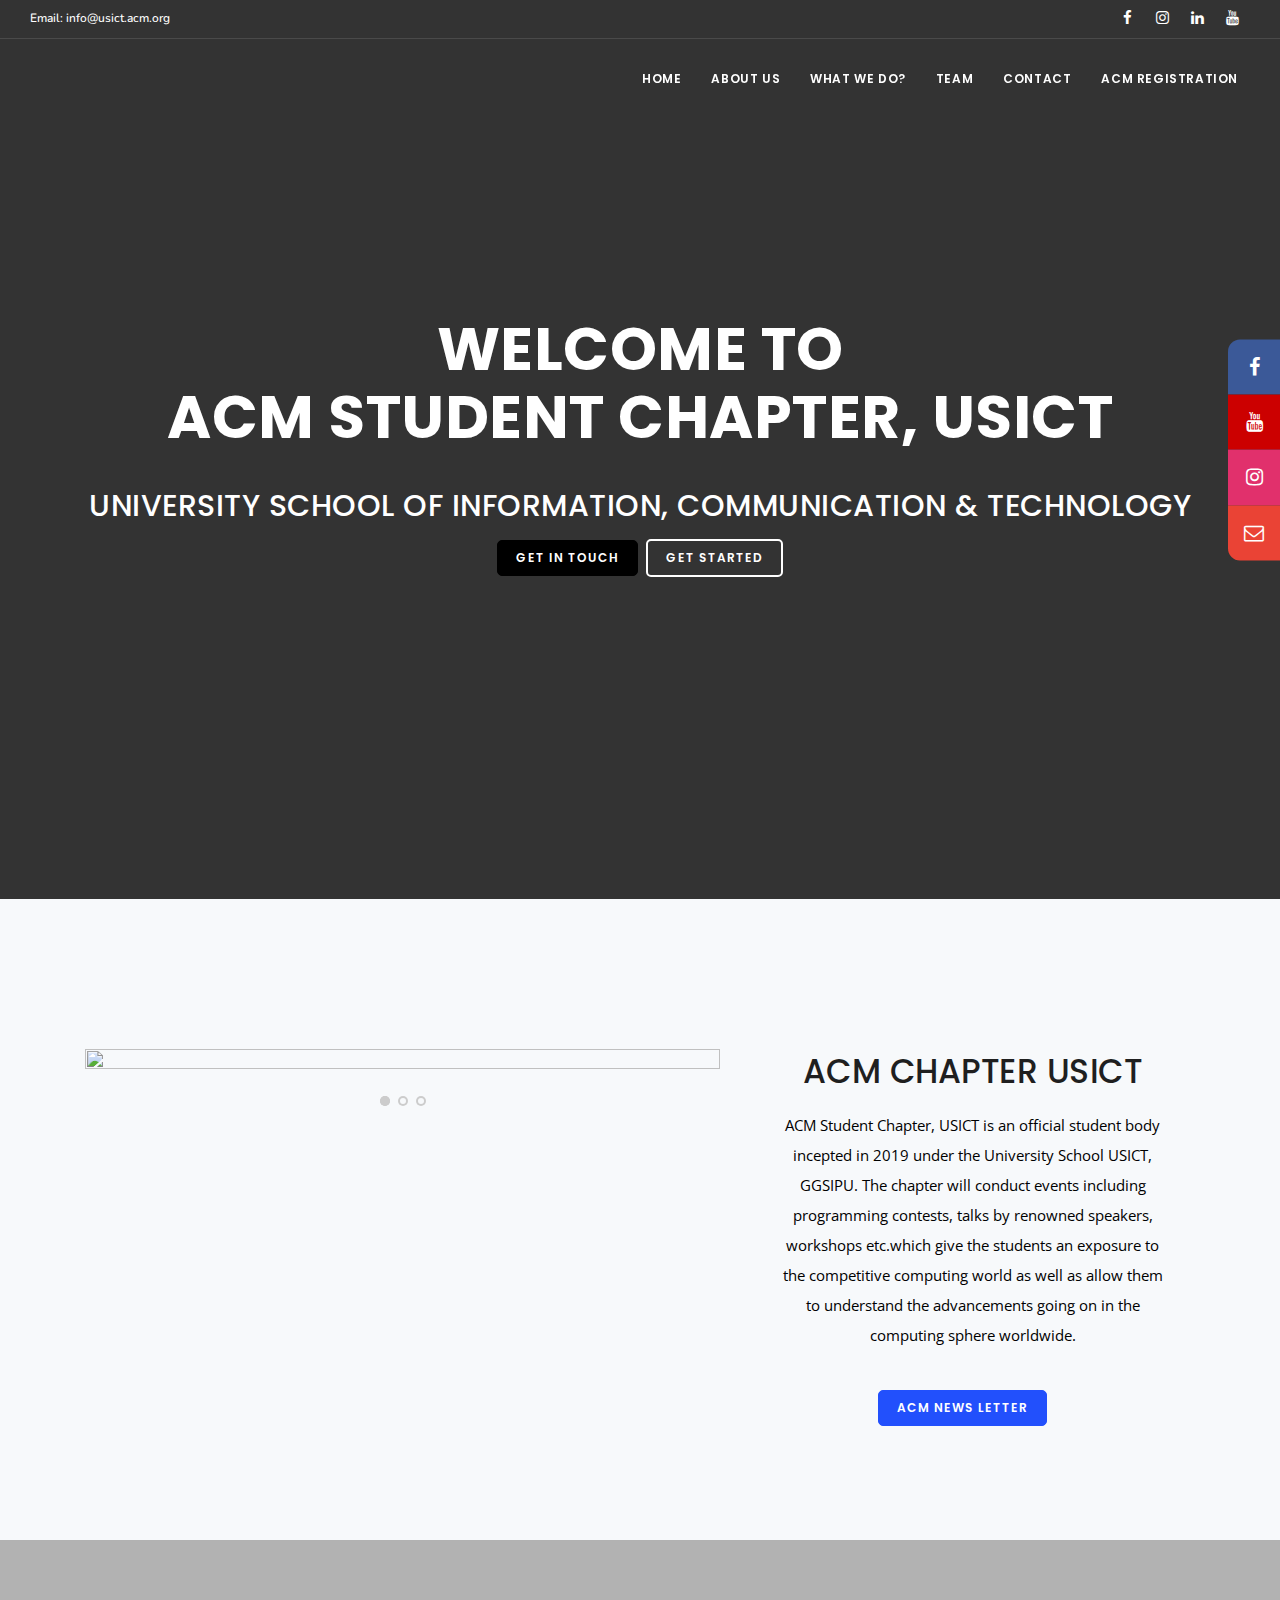
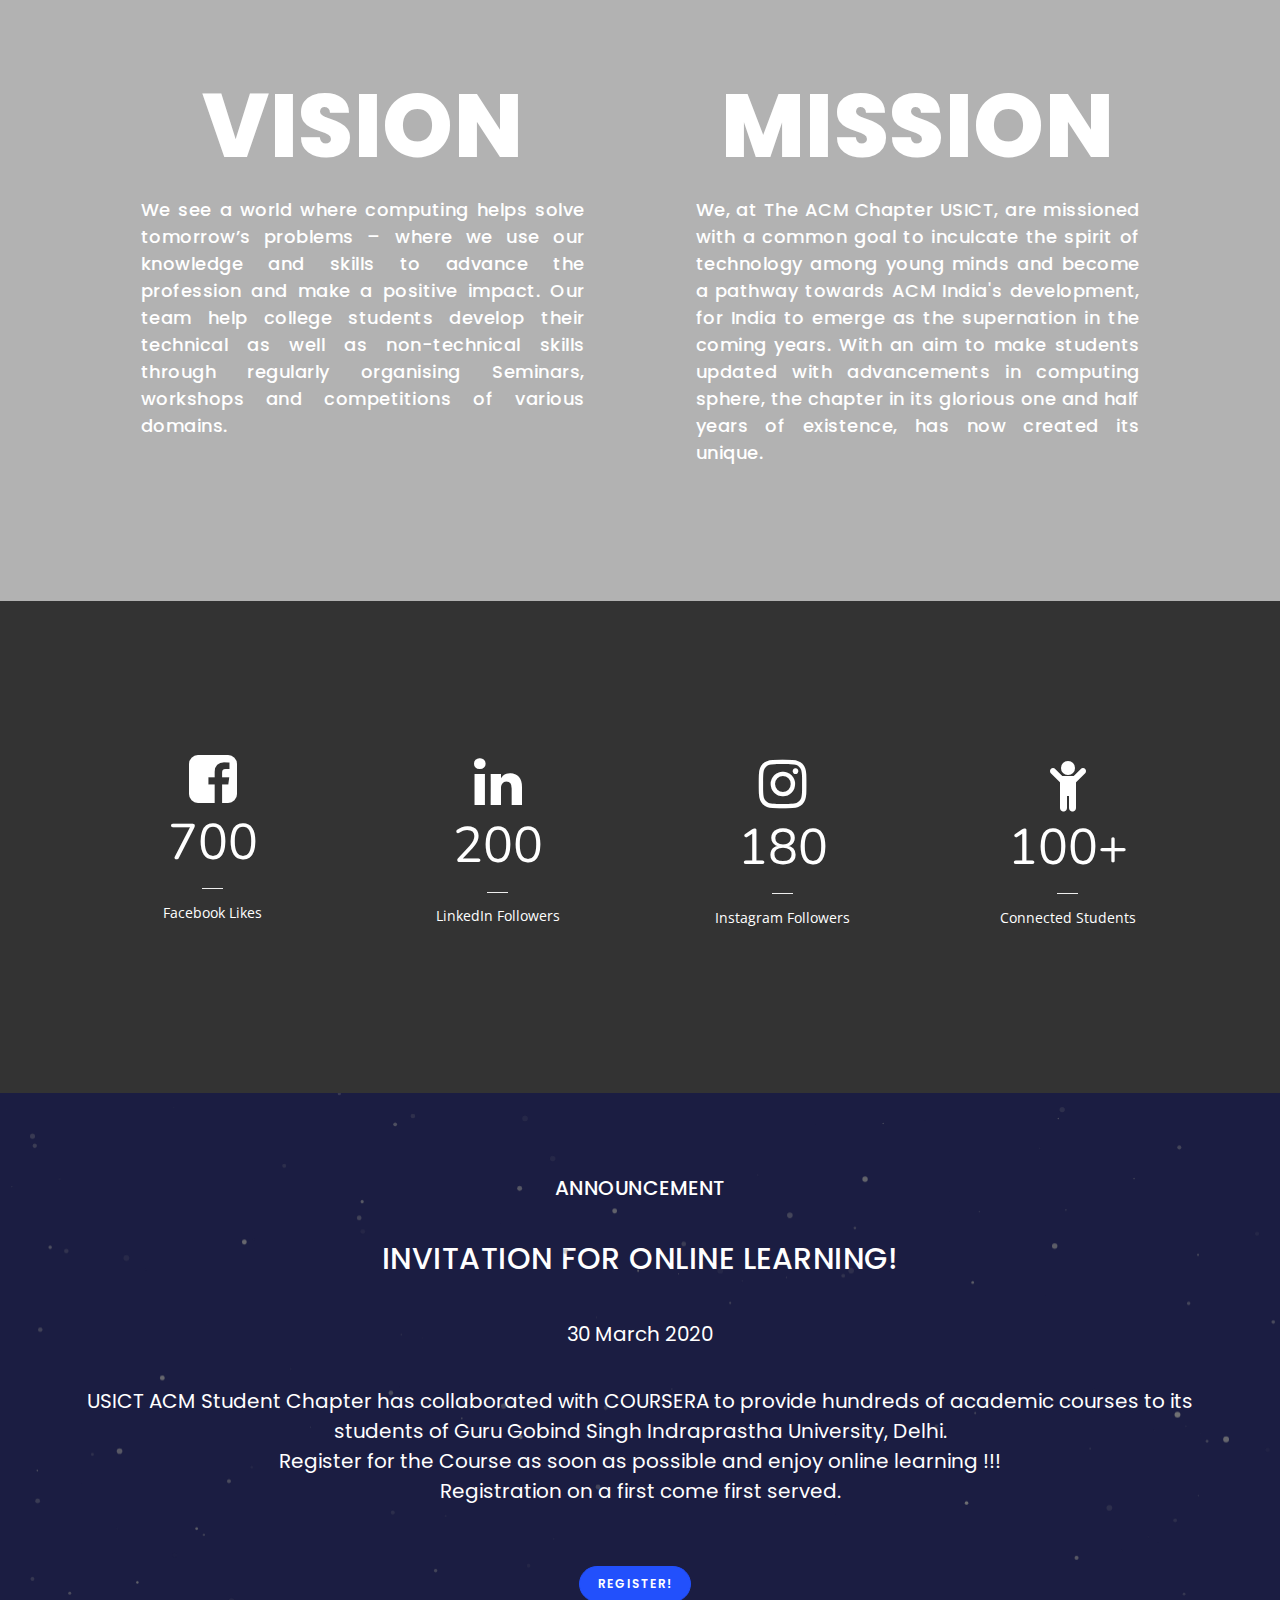
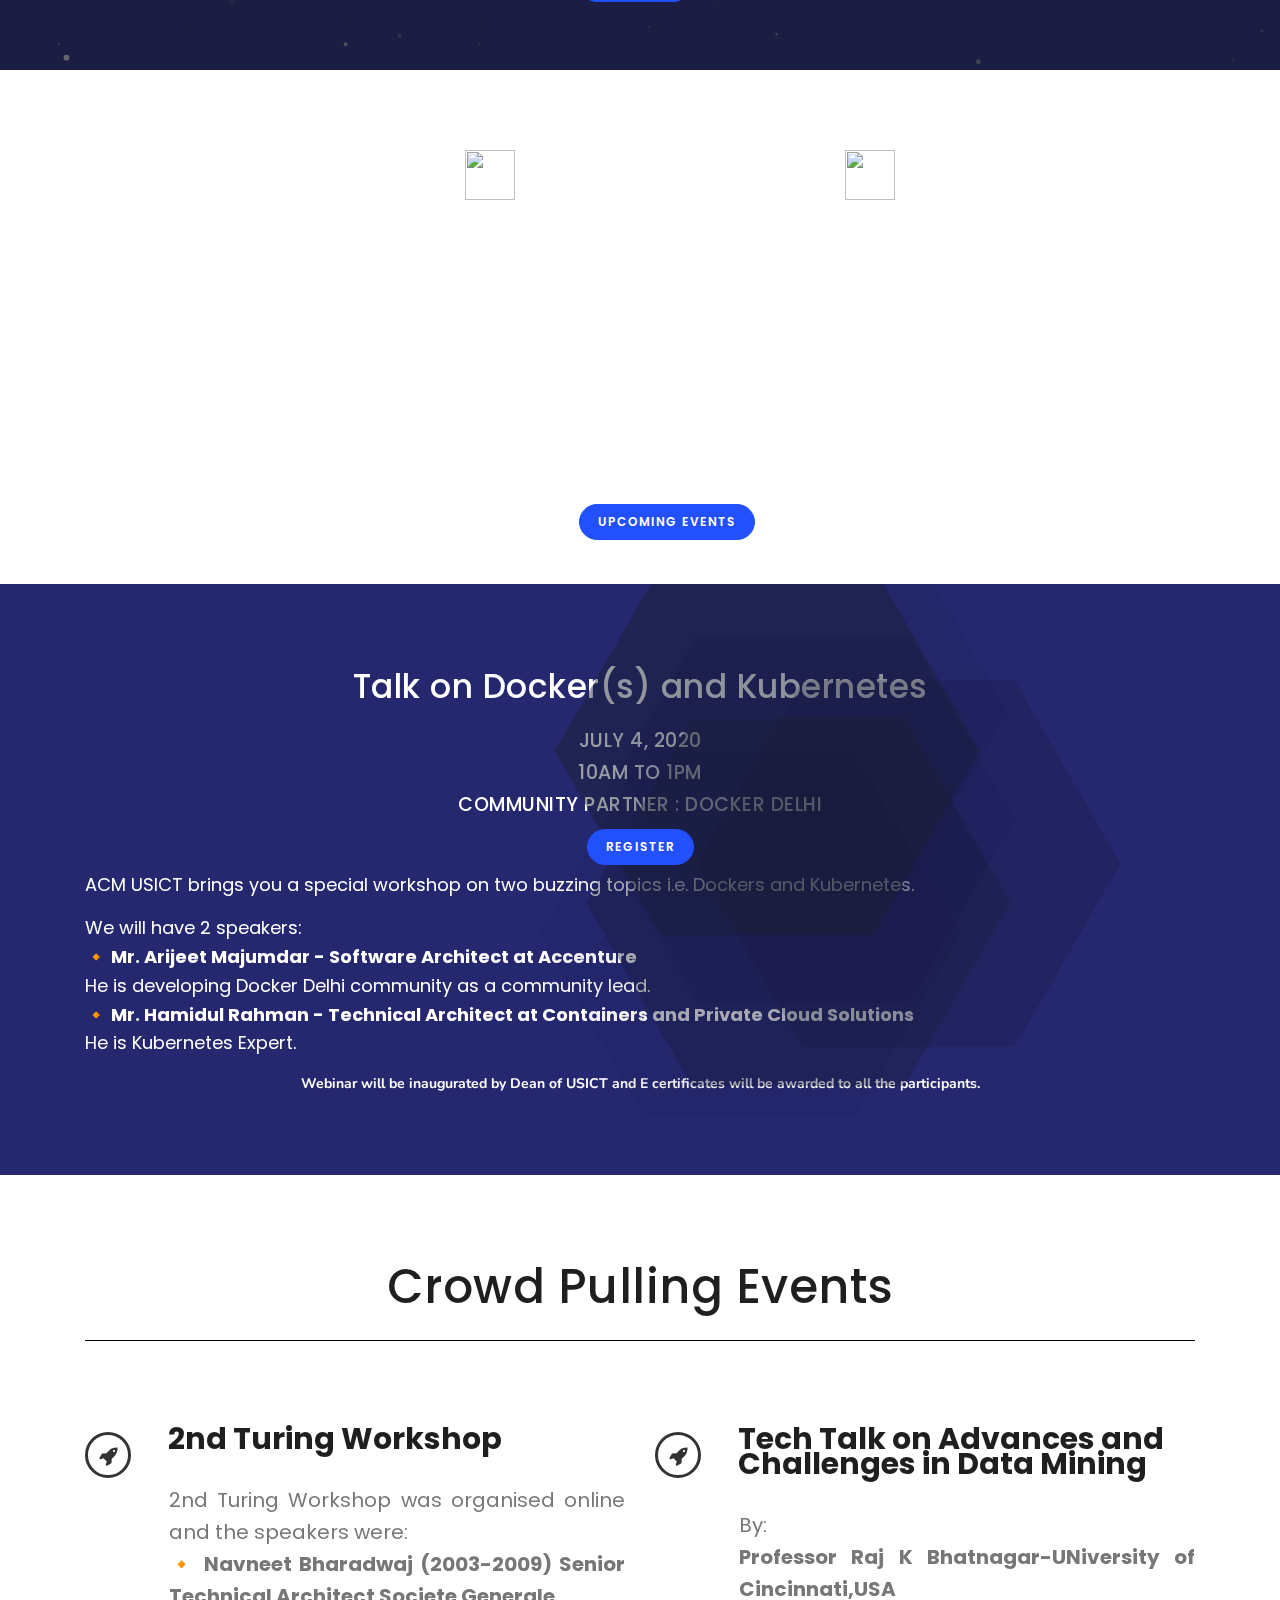
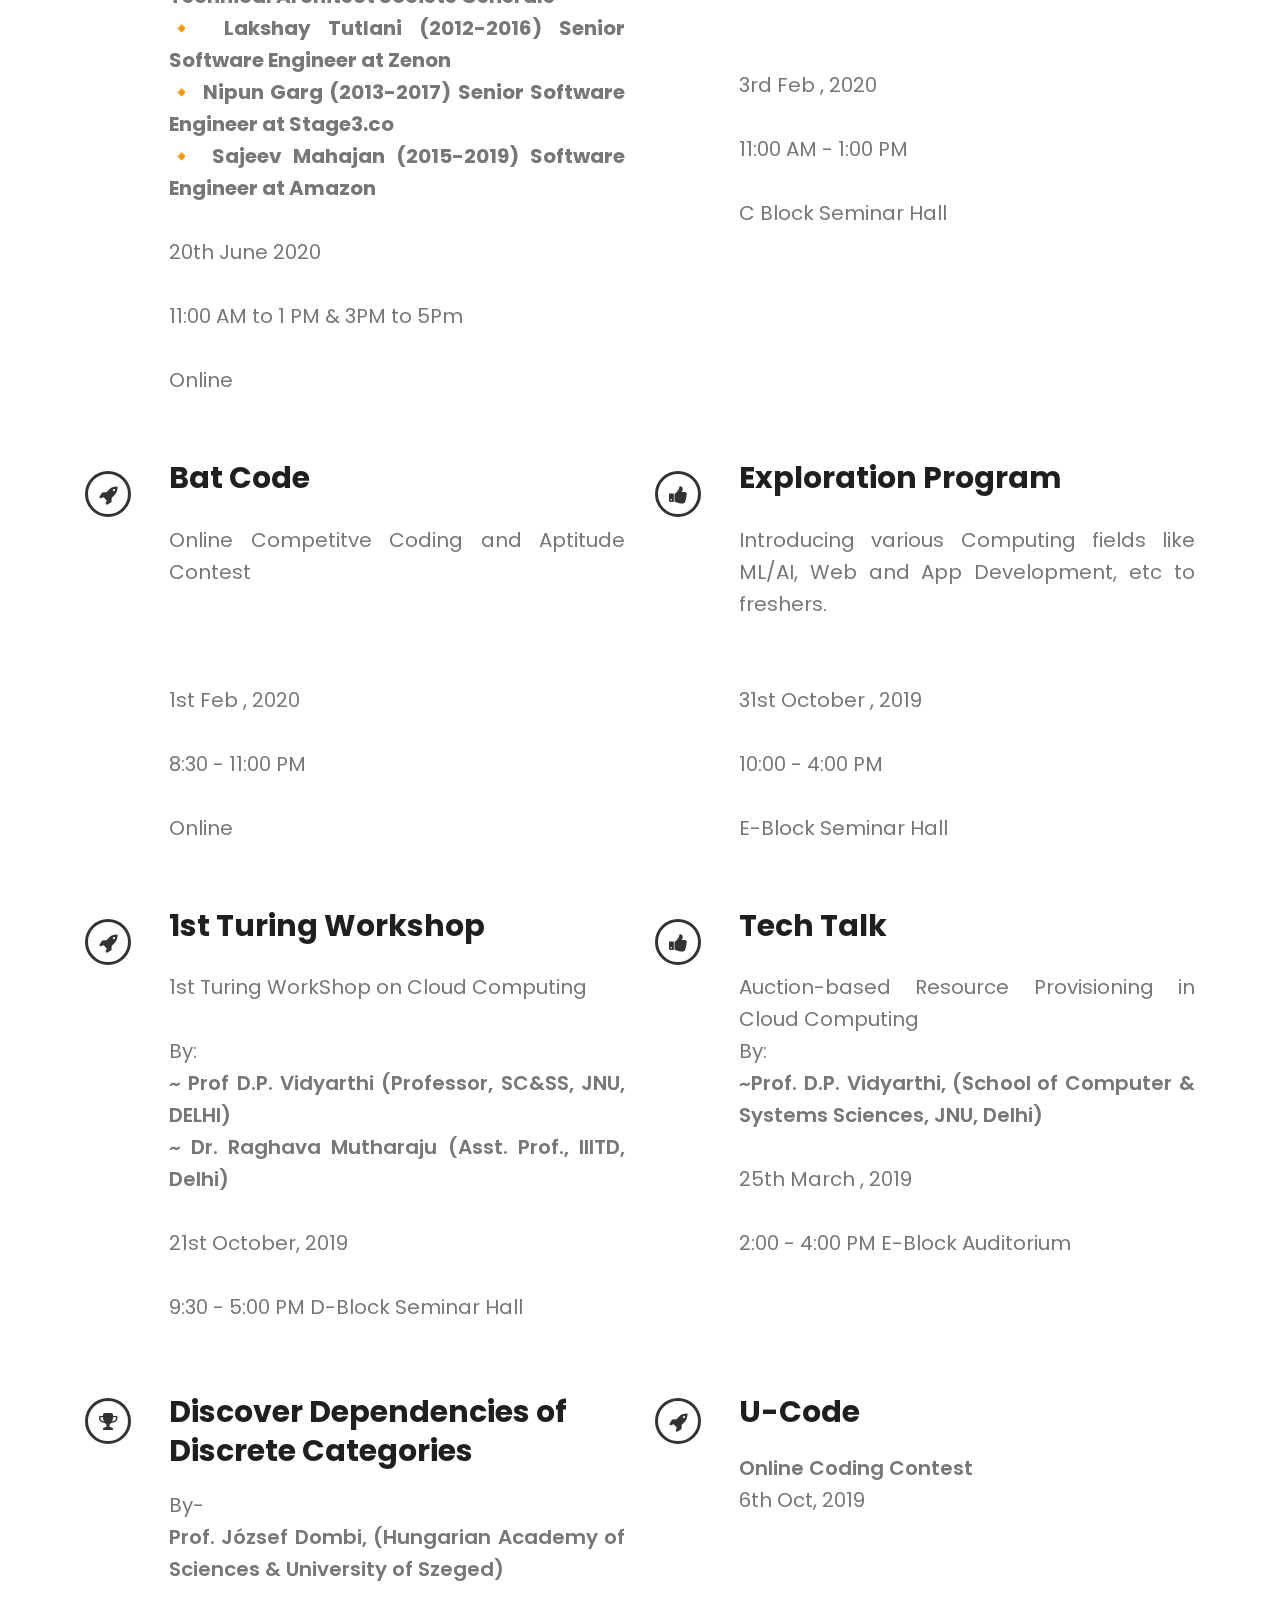
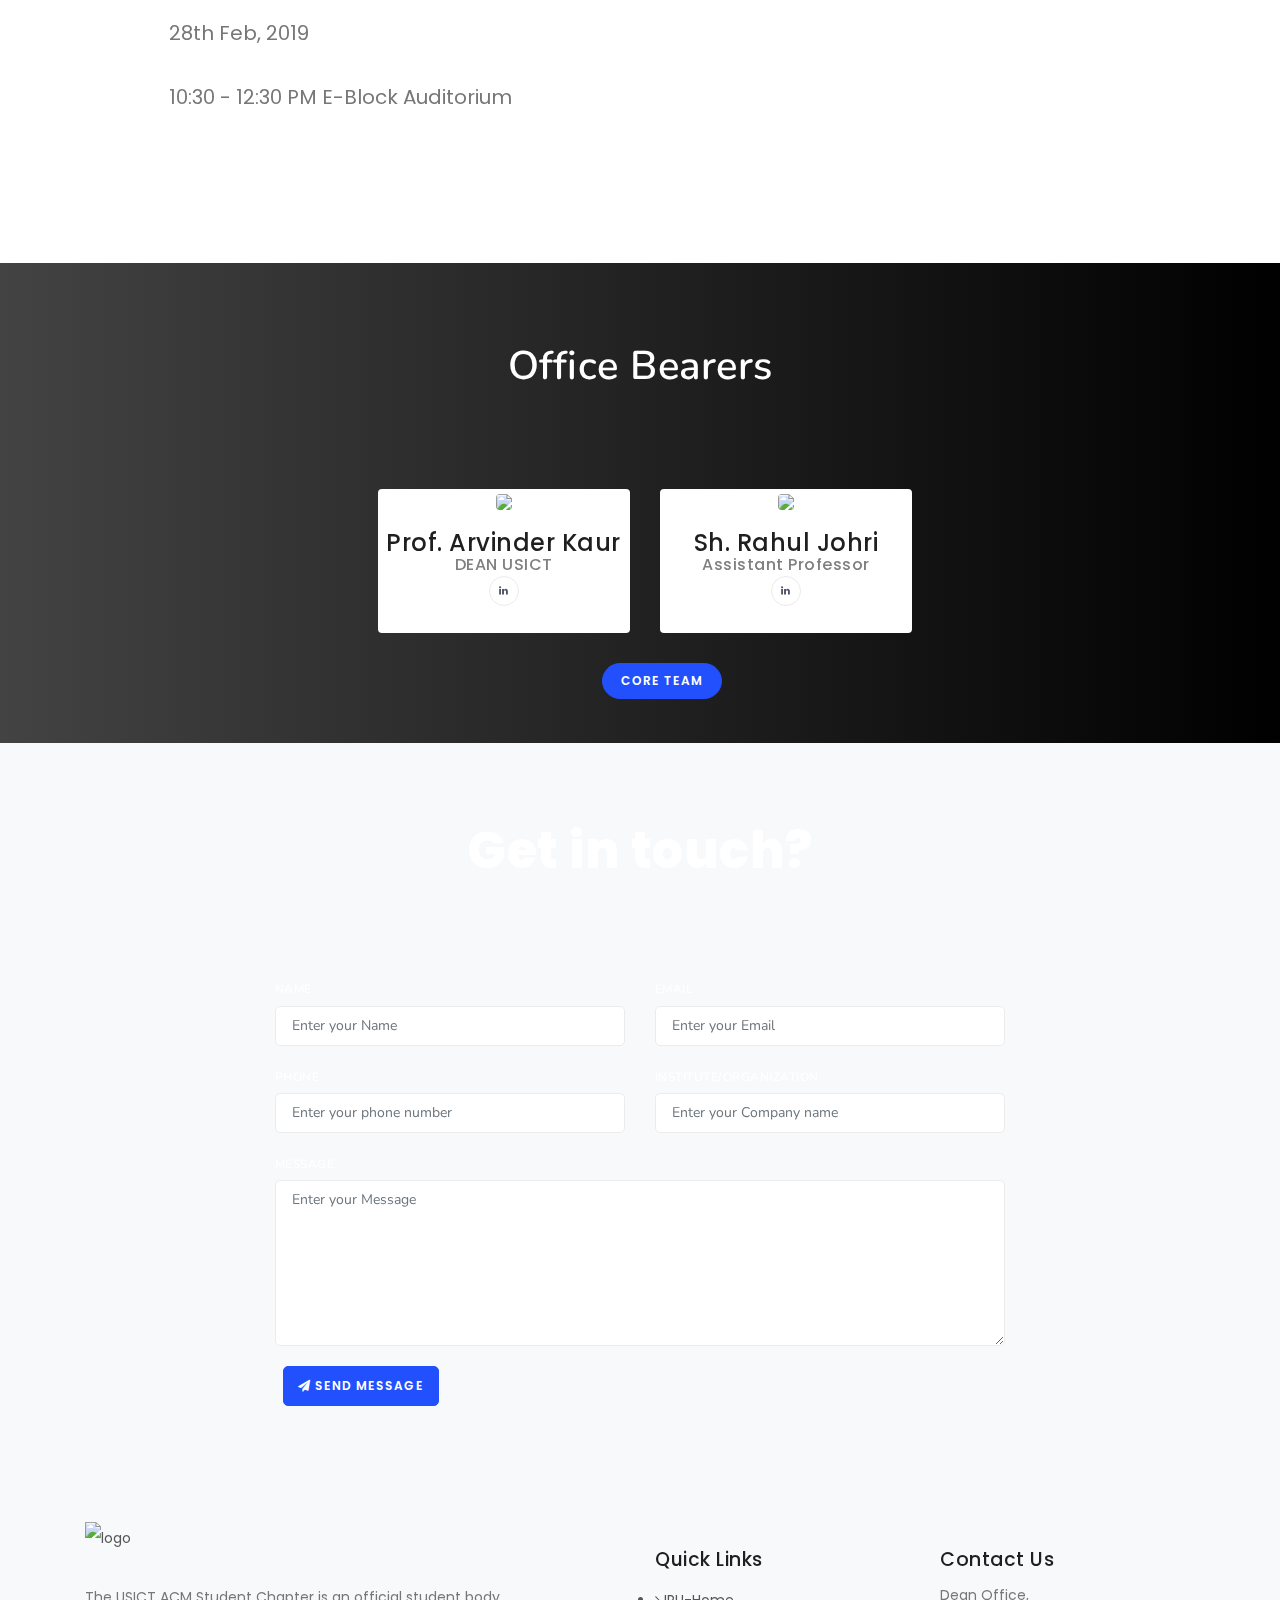
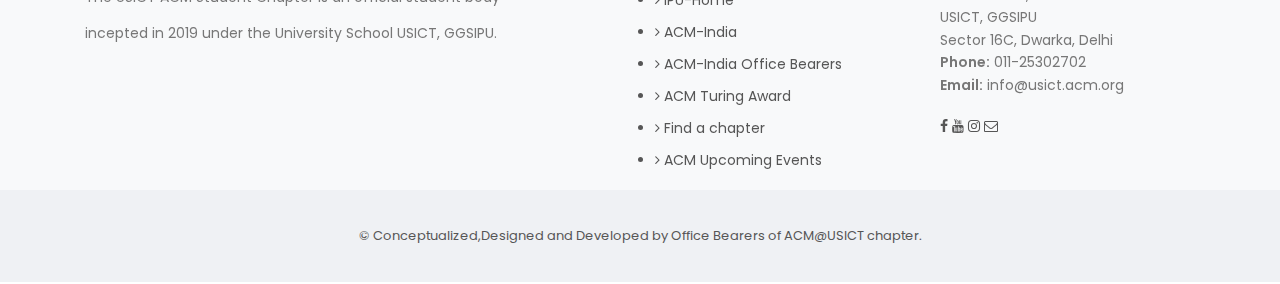
==== commit 4763a00c: "link updated" ====
--- a/index.html
+++ b/index.html
@@ -4,8 +4,9 @@
     <meta charset="UTF-8">
     <meta name="viewport" content="width=device-width, initial-scale=1.0">
     <title>ACM Chapter USICT</title>
+    <link rel="stylesheet" href="https://unpkg.com/bootstrap-material-design@4.1.1/dist/css/bootstrap-material-design.min.css" integrity="sha384-wXznGJNEXNG1NFsbm0ugrLFMQPWswR3lds2VeinahP8N0zJw9VWSopbjv2x7WCvX" crossorigin="anonymous">
     <link href="css/plugins.css" rel="stylesheet">
-    <link href="css/style.css" rel="stylesheet">
+    <link href="style.css" rel="stylesheet">
     <link href="css/responsive.css" rel="stylesheet">
     <link href="https://stackpath.bootstrapcdn.com/font-awesome/4.7.0/css/font-awesome.min.css" rel="stylesheet" integrity="sha384-wvfXpqpZZVQGK6TAh5PVlGOfQNHSoD2xbE+QkPxCAFlNEevoEH3Sl0sibVcOQVnN" crossorigin="anonymous">
     <style id="fit-vids-style">.fluid-width-video-wrapper{width:100%;position:relative;padding:0;}.fluid-width-video-wrapper iframe,.fluid-width-video-wrapper object,.fluid-width-video-wrapper embed {position:absolute;top:0;left:0;width:100%;height:100%;}</style>
@@ -14,6 +15,14 @@
     <script src="https://ajax.googleapis.com/ajax/libs/jquery/3.4.1/jquery.min.js"></script>
     <script src="https://cdnjs.cloudflare.com/ajax/libs/particlesjs/2.2.3/particles.js" integrity="sha256-cNEAbEDCqByWSWu+oZQUfI69IVjhz4Bz/e2EkuDsFEI=" crossorigin="anonymous"></script>
 </head>
+<style>
+    .owl-next{
+        display: none !important;
+    }
+    .owl-prev{
+        display: none !important;
+    }
+</style>
 <body  class="breakpoint-xl" data-gr-c-s-loaded="true">
   
   
@@ -25,7 +34,7 @@
                 <div class="row">
                     <div class="col-md-6">
                         <ul class="top-menu">
-                            <li><a href="#">Email: acmusit@gmail.com</a></li>
+                            <li><a href="#">Email: info@usict.acm.org</a></li>
                         </ul>
                     </div>
                     <div class="col-md-6 d-none d-sm-block">
@@ -100,7 +109,7 @@
                   
          
 
-        <div id="slider" class="inspiro-slider slider-fullscreen arrows-large arrows-creative dots-creative owl-carousel slider-loaded" data-height-xs="360" style="height: 975px; z-index: 1;">
+        <div id="slider" class="inspiro-slider slider-fullscreen arrows-large arrows-creative dots-creative owl-carousel slider-loaded" data-height-xs="360" ">
 
             <!-- Slide 1 -->
             <div class="slide kenburns background-overlay" style="background-image: url(images/mainimg2.jpeg); height: 975px; width:100%;"><div class="kenburns-bg kenburns-bg-animate" style="background-image:url(https://www.ecell.iitm.ac.in/images/mainimg2.jpg)"></div>
@@ -128,7 +137,7 @@
                 <a href="https://www.facebook.com/acmusict" class="facebook"><i class="fa fa-facebook"></i></a>
                 <a href="https://www.youtube.com/channel/UCI7her-mYrb7QM0t9S_nA_Q" class="youtube"><i class="fa fa-youtube"></i></a>
                 <a href="https://www.instagram.com/acmusict/" class="instagram"><i class="fa fa-instagram"></i></a>
-                <a href="mailto:acmusict@ipu.ac.in" class="envelope"><i class="fa fa-envelope-o"></i></a>
+                <a href="mailto:info@usict.acm.org" class="envelope"><i class="fa fa-envelope-o"></i></a>
             </div>
 
         </div>
@@ -138,7 +147,7 @@
                 <div class="row">
                     <div class="col-lg-7 m-b-30 animated fadeInLeft visible" data-animate="fadeInLeft">
 
-                        <div class="carousel carousel-loaded owl-carousel owl-loaded owl-drag" data-items="1">
+                        <div class="carousel  owl-loaded owl-drag" data-items="1">
                             
 
                             
@@ -147,11 +156,17 @@
 
                         <div class="owl-stage-outer"><div class="owl-stage" style="transform: translate3d(0px, 0px, 0px); transition: all 0s ease 0s; width: 1965px;">
                             <div class="owl-item active" style="width: 635px; margin-right: 20px;">
-                            <a href="images/aboutus/img1.JPG" data-lightbox="gallery-image" title="Your image title here!"><img src="images/aboutus/img1.JPG" alt=""></a>
-                            </div>
-                            <div class="owl-item" style="width: 635px; margin-right: 20px;"><a href="images/aboutus/img2.jpg" data-lightbox="gallery-image" title="Your image title here!">
-                                <img src="images/aboutus/img2.jpg" alt=""></a></div><div class="owl-item" style="width: 635px; margin-right: 20px;"><a href="images/aboutus/img3.jpg" data-lightbox="gallery-image" title="Your image title here!"><img src="images/aboutus/img3.jpg" alt=""></a></div></div></div>
-                                <div class="owl-nav"><button type="button" role="presentation" class="owl-prev disabled"><i class=" fa-chevron-right"></i></button></div><div class="owl-dots"></div></div>
+                            <a href="images/aboutus/img1.jpg" data-lightbox="gallery-image" title="Events">
+                                <img src="images/aboutus/img1.jpg" alt=""></a>
+                            </div>
+                            <div class="owl-item" style="width: 635px; margin-right: 20px;">
+                                <a href="images/aboutus/img2.jpg" data-lightbox="gallery-image" title="Events">
+                                <img src="images/aboutus/img2.jpg" alt=""></a></div>
+                                
+                            <div class="owl-item" style="width: 635px; margin-right: 20px;">
+                                <a href="images/aboutus/img3.jpg" data-lightbox="gallery-image" title="Events">
+                                <img src="images/aboutus/img3.jpg" alt=""></a></div></div></div>
+                               <div class="owl-dots"></div></div>
 
                     </div>
                     <div class="col-lg-5 p-l-40 p-r-40 animated fadeInRight visible" data-animate="fadeInRight">
@@ -171,7 +186,7 @@
 
 
 
-        <section class="box-fancy text-light background-overlay-one" style="background-image:url(images/testimonials/bg1.png);">
+        <section id="what_we_do" class="box-fancy text-light background-overlay-one" style="background-image:url(images/testimonials/bg1.png);">
             <div class="container">
                 <div class="row">
                     <div class="col-lg-6 text-center animated fadeInLeft visible" data-animate="fadeInLeft" data-animate-delay="100">
@@ -206,9 +221,9 @@
                         </div>
                     </div>
 
-                    <div class="col-lg-3">
+                    <div class="col-lg-3" " >
                         <br>
-                        <div class="text-center">
+                        <div class="text-center"style="margin-top: -20px;">
                             <div class="icon"><i class="fa fa-4x fa-linkedin"></i></div>
                             <div class="counter"> <span data-speed="3000" data-refresh-interval="50" data-to="200" data-from="0" data-seperator="true">200</span> </div>
                             <div class="seperator seperator-small"></div>
@@ -218,7 +233,7 @@
 
                     <div class="col-lg-3">
 
-                        <div class="text-center">
+                        <div class="text-center" style="margin-top: 5px;">
                             <div class="icon"><i class="fa fa-4x fa-instagram"></i></div>
                             <div class="counter"> <span data-speed="3000" data-refresh-interval="50" data-to="180" data-from="0" data-seperator="true">180</span> </div>
                             <div class="seperator seperator-small"></div>
@@ -228,7 +243,7 @@
 
                     <div class="col-lg-3">
 
-                        <div class="text-center">
+                        <div class="text-center" style="margin-top: 5px;">
                             <div class="icon"><i class="fa fa-4x fa-child"></i></div>
                             <div class="counter"> <span data-speed="3000" data-refresh-interval="50" data-to="100" data-from="0" data-seperator="true">100+</span> </div>
                             <div class="seperator seperator-small"></div>
@@ -288,8 +303,8 @@
                                     <div class="icon">
                                         <a href="#slider"><img src="images/logos/docker.svg" width="50px" height="50px" style=""> </a>
                                     </div>
-                                    <h3>Talk on Docker(s)/Kubernetes</h3>
-                                    <p style="font-family:Poppins,Helvetica,Arial,sans-serif;font-size:16px; text-align: justify;"> Kubernetes is an open source orchestration system for automating the management, placement, scaling and routing of containers. Kubernetes is an open-source container-orchestration system for automating application deployment, scaling, and management. The Program aim to make students aware about these technologies.</p>
+                                    <h3>Turing Workshop </h3>
+                                    <p style="font-family:Poppins,Helvetica,Arial,sans-serif;font-size:16px; text-align: justify;"> ACM USICT organises a series of workshop each year, named after renowned Computer Scientist Alan Turing. It focusses on acquainting the students and researchers with the latest technologies of the computing world like cloud computing, machine learning, etc<br>It witnesses speakers of national and international repute</p>
                                 </div>
                             </div>
                             <div class="col-lg-6 animated flipInY visible" data-animate="flipInY" data-animate-delay="200">
@@ -327,23 +342,31 @@
                     
                 </div>
             </div>
-            <a href="./events.html"  class="btn btn-rounded" style="position:absolute;left: 48%;margin-left: 40px;margin-left:-35px; font-family:Poppins,Helvetica,Arial,sans-serif;">Upcoming Events</a>
+            <a href="./events.html"  class="btn btn-rounded events" style="position:absolute;left: 48%;margin-bottom: 40px;margin-left:-35px; font-family:Poppins,Helvetica,Arial,sans-serif;">Upcoming Events</a>
         </section>
 
 
         <section style="background-color:#25286e;">
             <div id="particles-bubble" class="particles"><canvas class="particles-js-canvas-el" width="1903" height="786" style="width: 100%; height: 100%;"></canvas></div>
             <div class="container">
-                <div class="heading-text text-light text-center">
-                    <h2 class="font-weight-400"><span>Turing workshop</span></h2>
-                    <h4 class="text-uppercase">October 2020 </h4>
-                    <h5 class="text-uppercase">Be There!</h5></h5>
-                    <p style="font-family:Poppins,Helvetica,Arial,sans-serif;font-size:18px;text-align: justify;">Turing Workshop is a series of Workshop on various computer science topics by various renowned field experts.                     </p>
+                <div class=" text-light text-center">
+                    <h2 class="main-event" ><span>Talk on Docker(s) and Kubernetes</span></h2>
+                    <h4 class="text-uppercase"> July 4, 2020   <br> 10am to 1pm  <br>  Community Partner : Docker Delhi </h4>
+                    <a class="btn btn-rounded" href="https://dockr.ly/2BPPRTm">Register</a>
+                    <!-- <a href=""  class="btn btn-rounded" style="position:absolute;left: 48%;margin-left: 40px;margin-left:-35px; font-family:Poppins,Helvetica,Arial,sans-serif;">Register here</a> -->
+                    <p style="font-family:Poppins,Helvetica,Arial,sans-serif;font-size:18px;text-align: justify;">ACM USICT brings you a special workshop on two buzzing topics i.e.  Dockers and Kubernetes.                   </p>
                     <p style="font-family:Poppins,Helvetica,Arial,sans-serif;font-size:18px;text-align: justify;">
-                        1st Turing Workshop on Cloud Computing was organised on 21st October 2019 from 9:30 am to 5:00 pm. Prof D.P. Vidyarthi, JNU and Dr. Raghava Mutharaju, IIIT Delhi, presented interactive talks and enlightened the audience.
-The audience covered research scholars, postgraduate and undergraduate students from various branches like CSE/IT/ECE, etc.<br><br>
-Second Turing Workshop is proposed to be focussed on Machine Learning and Artificial Intelligence.
+                           
+
+                         We will have 2 speakers: <br>
+
+                        <b>🔸 Mr. Arijeet Majumdar - Software Architect at Accenture <br></b>He is developing Docker Delhi community as a community lead.<br>
+                        
+
+                        <b>🔸 Mr. Hamidul Rahman - Technical Architect at Containers and Private Cloud Solutions</b><br>He is Kubernetes Expert.
+
                     </p>
+                    <strong style="font-weight:bolder">Webinar will be inaugurated by Dean of USICT and E certificates will be awarded  to all the participants. </strong>
                         
                 </div>
             </div>
@@ -358,7 +381,45 @@
                 <br>
                 <br>
                 <div class="row">
-                <div class="col-lg-6 animated fadeInUp visible" data-animate="fadeInUp" data-animate-delay="0">
+                
+                
+                    <div class="col-lg-6 animated fadeInUp visible" data-animate="fadeInUp" data-animate-delay="0">
+                        <div class="icon-box effect medium border small">
+                            <div class="icon">
+                                <a href="#slider"><i class="fa fa-rocket"></i></a>
+                            </div>
+                            <a href="https://youtu.be/WvbdbYwOVHE" target="blank"><h3 style="font-size: 30px;margin-top: -1px; cursor: pointer;">2nd Turing Workshop </h3></a>
+
+                            <br>
+                            <p style="font-size: 20px;text-align: justify;">2nd Turing Workshop was organised online and the speakers were:  <br>  <b> 🔸 Navneet Bharadwaj (2003-2009) Senior Technical Architect Societe Generale </b><br>
+
+                               <b> 🔸 Lakshay Tutlani (2012-2016) Senior Software Engineer at Zenon</b><br>
+        
+                               <b>  🔸 Nipun Garg (2013-2017) Senior Software Engineer at Stage3.co</b> <br>
+        
+                                <b>  🔸 Sajeev Mahajan (2015-2019) Software Engineer at Amazon </b>
+
+                            </br><br>20th June  2020
+                            </br> <br>  11:00 AM to 1 PM & 3PM to 5Pm
+                            <br><br>Online</br></p>
+                        </div>
+                    </div>
+                
+                    <div class="col-lg-6 animated fadeInUp visible" data-animate="fadeInUp" data-animate-delay="0">
+                        <div class="icon-box effect medium border small">
+                            <div class="icon">
+                                <a href="#slider"><i class="fa fa-rocket"></i></a>
+                            </div>
+                           <a href="https://www.youtube.com/playlist?list=PLgPSSnf8lP5BfvRNkB17Bhqo8p6Q07koq" target="blank"> <h3  style="font-size: 30px;margin-top: -1px; cursor: pointer;" >Tech Talk on Advances and Challenges in Data Mining </h3></a>
+                            <br>
+                            <p style="font-size: 20px;text-align: justify;"> By:<br><b>Professor Raj K Bhatnagar-UNiversity of Cincinnati,USA</b><br>
+                            </br><br>3rd Feb , 2020
+                            </br> <br> 11:00 AM - 1:00 PM
+                            <br><br>C Block Seminar Hall</br></p>
+                        </div>
+                    </div>
+                
+                    <div class="col-lg-6 animated fadeInUp visible" data-animate="fadeInUp" data-animate-delay="0">
                         <div class="icon-box effect medium border small">
                             <div class="icon">
                                 <a href="#slider"><i class="fa fa-rocket"></i></a>
@@ -389,7 +450,7 @@
                             <div class="icon">
                                 <a href="#slider"><i class="fa fa-rocket"></i></a>
                             </div>
-                            <h3 style="font-size: 30px;margin-top: -1px;">Turing Workshop </h3>
+                            <h3 style="font-size: 30px;margin-top: -1px;">1st Turing Workshop </h3>
                             <br>
                             <p style="font-size: 20px;text-align: justify;">1st Turing WorkShop on Cloud Computing<br><br>By:<br><strong>~ Prof D.P. Vidyarthi (Professor, SC&SS, JNU, DELHI)<br>~ Dr. Raghava Mutharaju (Asst. Prof., IIITD, Delhi)</strong>
                             </br><br>21st October, 2019
@@ -442,214 +503,140 @@
         </section>
 
 
-
-
-
-        <section id="section-portfolio">
-            <div class="container">
-                <div data-animate="fadeIn" class="animated fadeIn visible">
-                    <!-- Portfolio -->
-                    <div id="portfolio" class="grid-layout portfolio-3-columns grid-loaded" data-margin="10" style="margin: 0px -10px -10px 0px; position: relative; height: 1202.89px;">
-
-                        <!-- portfolio item -->
-                        <div class="portfolio-item img-zoom" style="padding: 0px 10px 10px 0px; position: absolute; left: 0px; top: 0px;">
-                            <div class="portfolio-item-wrap">
-                                <div class="portfolio-image">
-                                    <a href="#"><img src="images/portfolio/1.jpg" alt=""></a>
-                                </div>
-                                <div class="portfolio-description">
-                                    <h3 style="color: white;font-size: 20px;text-align: center;"></h3>
-                                    <a title="Paper Pouch!" data-lightbox="image" href="homepages/minimal/images/portfolio/1.jpg"><i class="fa fa-expand"></i></a>
-                                    <a href="portfolio-page-grid-gallery.html"><i class="fa fa-link"></i></a>
-                                </div>
-                            </div>
-                        </div>
-                        <!-- end: portfolio item -->
-
-                        <!-- portfolio item -->
-                        <div class="portfolio-item img-zoom" style="padding: 0px 10px 10px 0px; position: absolute; left: 373.328px; top: 0px;">
-                            <div class="portfolio-item-wrap">
-                                <div class="portfolio-image">
-                                    <a href="#"><img src="images/portfolio/2.jpg" alt=""></a>
-                                </div>
-                                <div class="portfolio-description">
-                                    <h3 style="color: white;font-size: 20px;text-align: center;"></h3>
-                                    <a title="Paper Pouch!" data-lightbox="image" href="homepages/minimal/images/portfolio/2.jpg"><i class="fa fa-expand"></i></a>
-                                    <a href="portfolio-page-grid-gallery.html"><i class="fa fa-link"></i></a>
-                                </div>
-                            </div>
-                        </div>
-                        <!-- end: portfolio item -->
-
-                        <!-- portfolio item -->
-                        <div class="portfolio-item img-zoom" style="padding: 0px 10px 10px 0px; position: absolute; left: 746.656px; top: 0px;">
-                            <div class="portfolio-item-wrap">
-                                <div class="portfolio-image">
-                                    <a href="#"><img src="images/portfolio/3.jpg" alt=""></a>
-                                </div>
-                                <div class="portfolio-description">
-                                    <h3 style="color: white;font-size: 20px;text-align: center;"></h3>
-                                    <a title="Paper Pouch!" data-lightbox="image" href="homepages/minimal/images/portfolio/3.jpg"><i class="fa fa-expand"></i></a>
-                                    <a href="portfolio-page-grid-gallery.html"><i class="fa fa-link"></i></a>
-                                </div>
-                            </div>
-                        </div>
-                        <!-- end: portfolio item -->
-
-                        <!-- portfolio item -->
-                        <div class="portfolio-item img-zoom" style="padding: 0px 10px 10px 0px; position: absolute; left: 0px; top: 300.656px;">
-                            <div class="portfolio-item-wrap">
-                                <div class="portfolio-image">
-                                    <a href="#"><img src="images/portfolio/4.jpg" alt=""></a>
-                                </div>
-                                <div class="portfolio-description">
-                                    <h3 style="color: white;font-size: 20px;text-align: center;"></h3>
-                                    <a title="Paper Pouch!" data-lightbox="image" href="homepages/minimal/images/portfolio/4.jpg"><i class="fa fa-expand"></i></a>
-                                    <a href="portfolio-page-grid-gallery.html"><i class="fa fa-link"></i></a>
-                                </div>
-                            </div>
-                        </div>
-                        <!-- end: portfolio item -->
-
-                        <!-- portfolio item -->
-                        <div class="portfolio-item img-zoom" style="padding: 0px 10px 10px 0px; position: absolute; left: 373.328px; top: 300.656px;">
-                            <div class="portfolio-item-wrap">
-                                <div class="portfolio-image">
-                                    <a href="#"><img src="images/portfolio/5.jpg" alt=""></a>
-                                </div>
-                                <div class="portfolio-description">
-                                    <h3 style="color: white;font-size: 20px;text-align: center;"></h3>
-                                    <a title="Paper Pouch!" data-lightbox="image" href="homepages/minimal/images/portfolio/5.jpg"><i class="fa fa-expand"></i></a>
-                                    <a href="portfolio-page-grid-gallery.html"><i class="fa fa-link"></i></a>
-                                </div>
-                            </div>
-                        </div>
-                        <!-- end: portfolio item -->
-
-                        <!-- portfolio item -->
-                        <div class="portfolio-item img-zoom" style="padding: 0px 10px 10px 0px; position: absolute; left: 746.656px; top: 300.656px;">
-                            <div class="portfolio-item-wrap">
-                                <div class="portfolio-image">
-                                    <a href="#"><img src="images/portfolio/6.jpg" alt=""></a>
-                                </div>
-                                <div class="portfolio-description">
-                                    <h3 style="color: white;font-size: 20px;text-align: center;"></h3>
-                                    <a title="Paper Pouch!" data-lightbox="image" href="homepages/minimal/images/portfolio/6.jpg"><i class="fa fa-expand"></i></a>
-                                    <a href="portfolio-page-grid-gallery.html"><i class="fa fa-link"></i></a>
-                                </div>
-                            </div>
-                        </div>
-                        <!-- end: portfolio item -->
-
-                        <!-- portfolio item -->
-                        <div class="portfolio-item img-zoom" style="padding: 0px 10px 10px 0px; position: absolute; left: 0px; top: 601.312px;">
-                            <div class="portfolio-item-wrap">
-                                <div class="portfolio-image">
-                                    <a href="#"><img src="images/portfolio/7.jpg" alt=""></a>
-                                </div>
-                                <div class="portfolio-description">
-                                    <h3 style="color: white;font-size: 20px;text-align: center;"></h3>
-                                    <a title="Paper Pouch!" data-lightbox="image" href="homepages/minimal/images/portfolio/7.jpg"><i class="fa fa-expand"></i></a>
-                                    <a href="portfolio-page-grid-gallery.html"><i class="fa fa-link"></i></a>
-                                </div>
-                            </div>
-                        </div>
-                        <!-- end: portfolio item -->
-
-                        <!-- portfolio item -->
-                        <div class="portfolio-item img-zoom" style="padding: 0px 10px 10px 0px; position: absolute; left: 373.328px; top: 601.312px;">
-                            <div class="portfolio-item-wrap">
-                                <div class="portfolio-image">
-                                    <a href="#"><img src="images/portfolio/8.jpg" alt=""></a>
-                                </div>
-                                <div class="portfolio-description">
-                                    <h3 style="color: white;font-size: 20px;text-align: center;"></h3>
-                                    <a title="Paper Pouch!" data-lightbox="image" href="homepages/minimal/images/portfolio/8.jpg"><i class="fa fa-expand"></i></a>
-                                    <a href="portfolio-page-grid-gallery.html"><i class="fa fa-link"></i></a>
-                                </div>
-                            </div>
-                        </div>
-                        <!-- end: portfolio item -->
-
-                        <!-- portfolio item -->
-                        <div class="portfolio-item img-zoom" style="padding: 0px 10px 10px 0px; position: absolute; left: 746.656px; top: 601.578px;">
-                            <div class="portfolio-item-wrap">
-                                <div class="portfolio-image">
-                                    <a href="#"><img src="images/portfolio/cap.jpg" alt=""></a>
-                                </div>
-                                <div class="portfolio-description">
-                                    <h3 style="color: white;font-size: 20px;text-align: center;"></h3>
-                                    <a title="Paper Pouch!" data-lightbox="image" href="homepages/minimal/images/portfolio/9.jpg"><i class="fa fa-expand"></i></a>
-                                    <a href="portfolio-page-grid-gallery.html"><i class="fa fa-link"></i></a>
-                                </div>
-                            </div>
-                        </div>
-                        <!-- end: portfolio item -->
-
-                        <!-- portfolio item -->
-                        <div class="portfolio-item img-zoom" style="padding: 0px 10px 10px 0px; position: absolute; left: 746.656px; top: 902.234px;">
-                            <div class="portfolio-item-wrap">
-                                <div class="portfolio-image">
-                                    <a href="#"><img src="images/portfolio/10.jpg" alt=""></a>
-                                </div>
-                                <div class="portfolio-description">
-                                    <h3 style="color: white;font-size: 20px;text-align: center;"></h3>
-                                    <a title="Paper Pouch!" data-lightbox="image" href="homepages/minimal/images/portfolio/10.jpg"><i class="fa fa-expand"></i></a>
-                                    <a href="portfolio-page-grid-gallery.html"><i class="fa fa-link"></i></a>
-                                </div>
-                            </div>
-                        </div>
-                        <!-- end: portfolio item -->
-
-                        <!-- portfolio item -->
-                        <div class="portfolio-item img-zoom" style="padding: 0px 10px 10px 0px; position: absolute; left: 0px; top: 902.234px;">
-                            <div class="portfolio-item-wrap">
-                                <div class="portfolio-image">
-                                    <a href="#"><img src="images/portfolio/9.jpg" alt=""></a>
-                                </div>
-                                <div class="portfolio-description">
-                                    <h3 style="color: white;font-size: 20px;text-align: center;">D-Well</h3>
-                                    <a title="Paper Pouch!" data-lightbox="image" href="homepages/minimal/images/portfolio/11.jpg"><i class="fa fa-expand"></i></a>
-                                    <a href="portfolio-page-grid-gallery.html"><i class="fa fa-link"></i></a>
-                                </div>
-                            </div>
-                        </div>
-                        <!-- end: portfolio item -->
-
-                        <!-- portfolio item -->
-                        <div class="portfolio-item img-zoom" style="padding: 0px 10px 10px 0px; position: absolute; left: 373.328px; top: 902.234px;">
-                            <div class="portfolio-item-wrap">
-                                <div class="portfolio-image">
-                                    <a href="#"><img src="images/portfolio/11.jpg" alt=""></a>
-                                </div>
-                                <div class="portfolio-description">
-                                    <h3 style="color: white;font-size: 20px;text-align: center;"></h3>
-                                   
-                                </div>
-                            </div>
-                        </div>
-                        <!-- end: portfolio item -->
-                    </div>
-                    <!-- end: Portfolio -->
-                </div>
-            </div>
-        </section>
-
-
-
-
-
-
-
-        <section id="team"  style=" background: #000000;  /* fallback for old browsers */
+<!-- 
+ <section>
+        <link href="https://fonts.googleapis.com/css2?family=Raleway:wght@400&display=swap" rel="stylesheet">
+
+        <div class="gallery">
+            <div class="gallery__column">
+                <a  class="gallery__link">
+                    <figure class="gallery__thumb">
+                        <img src="/images/portfolio/cloud.JPG" alt="cloud computing" class="gallery__image">
+                        <figcaption class="gallery__caption">Cloud Computing</figcaption>
+                    </figure>
+                </a>
+        
+                <a class="gallery__link"></a>
+                    <figure class="gallery__thumb">
+                        <img src="/images/portfolio/9.JPG" alt="Banner" class="gallery__image">
+                        <figcaption class="gallery__caption"></figcaption>
+                    </figure>
+                </a>
+        
+                <a target="_blank" class="gallery__link">
+                    <figure class="gallery__thumb">
+                        <img src="./images/portfolio/2.JPG" alt="Office Bearers" class="gallery__image">
+                        <figcaption class="gallery__caption">Office Bearers</figcaption>
+                    </figure>
+                </a>
+            </div>
+            
+            <div class="gallery__column">
+                <a target="_blank" class="gallery__link">
+                    <figure class="gallery__thumb">
+                        <img src="./images/portfolio/1.JPG" alt="Chief Guest with Office Bearers" class="gallery__image">
+                        <figcaption class="gallery__caption">Chief Guest with Office Bearers</figcaption>
+                    </figure>
+                </a>
+                
+                <a  target="_blank" class="gallery__link">
+                    <figure class="gallery__thumb">
+                        <img src="./images/portfolio/8.jpg" alt="Advance Data Mining" class="gallery__image">
+                        <figcaption class="gallery__caption">Advance Data Mining</figcaption>
+                    </figure>
+                </a>
+        
+                <a  target="_blank" class="gallery__link">
+                    <figure class="gallery__thumb">
+                        <img src="./images/portfolio/long2.jpg" alt="Inaguration " class="gallery__image">
+                        <figcaption class="gallery__caption">Inaguration</figcaption>
+                    </figure>
+                </a>
+            </div>
+            
+            <div class="gallery__column">
+                <a target="_blank" class="gallery__link">
+                    <figure class="gallery__thumb">
+                        <img src="./images/portfolio/long.jpg" alt="Portrait by Mari Lezhava" class="gallery__image">
+                        <figcaption class="gallery__caption">Opening Speech By Office Bearers</figcaption>
+                    </figure>
+                </a>
+                
+                <a  target="_blank" class="gallery__link">
+                    <figure class="gallery__thumb">
+                        <img src="./images/portfolio/4.JPG" alt="Core Team with Chief Speaker" class="gallery__image">
+                        <figcaption class="gallery__caption">Core Team with Chief Speaker</figcaption>
+                    </figure>
+                </a>
+        
+                <a  target="_blank" class="gallery__link">
+                    <figure class="gallery__thumb">
+                        <img src="./images/aboutus/img1.jpg" alt="Portrait by Amir Geshani" class="gallery__image">
+                        <figcaption class="gallery__caption">Seminar</figcaption>
+                    </figure>
+                </a>
+            </div>
+            
+            <div class="gallery__column">
+                <a  target="_blank" class="gallery__link">
+                    <figure class="gallery__thumb">
+                        <img src="./images/portfolio/guest.JPG" alt="Judgement" class="gallery__image">
+                        <figcaption class="gallery__caption">Judgement</figcaption>
+                    </figure>
+                </a>
+        
+                <a  target="_blank" class="gallery__link">
+                    <figure class="gallery__thumb">
+                        <img src="./images/portfolio/11.JPG" alt="Chief Speakers" class="gallery__image">
+                        <figcaption class="gallery__caption">Honourable Speakers of Workshop</figcaption>
+                    </figure>
+                </a>
+                
+                <a  target="_blank" class="gallery__link">
+                    <figure class="gallery__thumb">
+                        <img src="./images/portfolio/deenmam.JPG" alt="Honourable Dean of USICT" class="gallery__image">
+                        <figcaption class="gallery__caption">Honourable Dean of USICT</figcaption>
+                    </figure>
+                </a>
+            </div>
+        </div>
+      </section>  -->
+
+
+
+      <!-- <div class="m-p-g">
+        <div class="m-p-g__thumbs" data-google-image-layout data-max-height="350">
+            <img src="./images/" data-full="http://unsplash.it/1200/800?image=940" class="m-p-g__thumbs-img" />
+            <img src="http://unsplash.it/640/450?image=906" data-full="http://unsplash.it/1280/900?image=906" class="m-p-g__thumbs-img" />
+            <img src="http://unsplash.it/550/420?image=885" data-full="http://unsplash.it/1100/840?image=885" class="m-p-g__thumbs-img" />
+            <img src="http://unsplash.it/650/450?image=823" data-full="http://unsplash.it/1300/900?image=823" class="m-p-g__thumbs-img" />
+            <img src="http://unsplash.it/600/350?image=815" data-full="http://unsplash.it/1200/700?image=815" class="m-p-g__thumbs-img" />
+            <img src="http://unsplash.it/560/500?image=677" data-full="http://unsplash.it/1120/1000?image=677" class="m-p-g__thumbs-img" />
+            <img src="http://unsplash.it/670/410?image=401" data-full="http://unsplash.it/1340/820?image=401" class="m-p-g__thumbs-img" />
+            <img src="http://unsplash.it/620/340?image=623" data-full="http://unsplash.it/1240/680?image=623" class="m-p-g__thumbs-img" />
+            <img src="http://unsplash.it/790/390?image=339" data-full="http://unsplash.it/1580/780?image=339" class="m-p-g__thumbs-img" />
+        </div>
+    
+        <div class="m-p-g__fullscreen"></div>
+    </div> -->
+    
+
+
+    
+       
+    
+
+
+
+<section id="team"  style=" background: #000000;  /* fallback for old browsers */
         background: -webkit-linear-gradient(to right, #434343, #000000);  /* Chrome 10-25, Safari 5.1-6 */
         background: linear-gradient(to right, #434343, #000000); ">
             <div class="container">
                 <div class="heading">
                     <h2 style="color: white;"><strong>Office Bearers</strong></h2>
                 </div>
-                <div class="row team-members">
-                    <div class="col-lg-6">
+                <div class="row team-members leaders "  >
+                    <div class="col-lg-4">
                         <div class="team-member">
                             <div class="team-image">
                                 <img src="images/team/deanmam.jpg">
@@ -671,7 +658,7 @@
                             </div>
                         </div>
                     </div> 
-                    <div class="col-lg-6">
+                    <div class="col-lg-4 ">
                         <div class="team-member">
                             <div class="team-image">
                                 <img src="images/team/rahulsir.jpg">
@@ -701,7 +688,7 @@
                     
                 </div>
             </div>
-            <a href="team.html"  class="btn btn-rounded" style="position:absolute;left: 48%;margin-left: 40px;margin-left:-35px; font-family:Poppins,Helvetica,Arial,sans-serif;">Team Members</a>
+            <a href="team.html"  class="btn btn-rounded team" style="position:absolute; font-family:Poppins,Helvetica,Arial,sans-serif;"> Core Team </a>
 
 
         </section>
@@ -743,7 +730,7 @@
                             </div>
                             <div class="row">
                                 <div class="form-group text-center">
-                                    <button class="btn center" type="submit"  onclick="setColor(event)"  ><i class="fa fa-paper-plane"></i>&nbsp;Send message</button> Click one time only
+                                    <button class="btn center signin"  type="submit"  onclick="setColor(event)"  ><i class="fa fa-paper-plane"></i>&nbsp;Send message</button> 
 
                                 </div>
                             </div>
@@ -788,7 +775,7 @@
                         USICT, GGSIPU<br>
                         Sector 16C, Dwarka, Delhi<br>
                         <strong>Phone:</strong> 011-25302702<br>
-                        <strong>Email:</strong> acmusict@ipu.ac.in<br>
+                        <strong>Email:</strong> info@usict.acm.org<br>
                     </p>
 
                     <div class="social-links">
@@ -832,7 +819,16 @@
 
 
 
-    </div><script>function setColor(e) {
+    </div><script>
+    
+    
+    var elem = document.querySelector('.m-p-g');
+
+	document.addEventListener('DOMContentLoaded', function() {
+		var gallery = new MaterialPhotoGallery(elem);
+	});
+    
+    function setColor(e) {
         var target = e.target,
             status = e.target.classList.contains('active');
      
@@ -847,15 +843,20 @@
      .inactive {
        background-color: #FFFFFF;
      }</script>
+     
     <script src="js/jquery.js"></script>
     <script src="js/plugins.js"></script>
     <script src="js/functions.js"></script>
     <script src="https://unpkg.com/aos@2.3.1/dist/aos.js"></script>
-
+    
     <script src="js/plugins/components/particles/particles-blue.js" type="text/javascript"></script> 
      <script src="js/plugins/components/particles.js" type="text/javascript"></script>
     <script src="js/plugins/components/particles/particles-stars.js" type="text/javascript"></script>
     <script src="js/plugins/components/particles/particles-bubble.js" type="text/javascript"></script>
     <script src="js/plugins/components/particles/particles-snow.js" type="text/javascript"></script>
+    <script src="https://code.jquery.com/jquery-3.2.1.slim.min.js" integrity="sha384-KJ3o2DKtIkvYIK3UENzmM7KCkRr/rE9/Qpg6aAZGJwFDMVNA/GpGFF93hXpG5KkN" crossorigin="anonymous"></script>
+    <script src="https://unpkg.com/popper.js@1.12.6/dist/umd/popper.js" integrity="sha384-fA23ZRQ3G/J53mElWqVJEGJzU0sTs+SvzG8fXVWP+kJQ1lwFAOkcUOysnlKJC33U" crossorigin="anonymous"></script>
+    <script src="https://unpkg.com/bootstrap-material-design@4.1.1/dist/js/bootstrap-material-design.js" integrity="sha384-CauSuKpEqAFajSpkdjv3z9t8E7RlpJ1UP0lKM/+NdtSarroVKu069AlsRPKkFBz9" crossorigin="anonymous"></script>
+
 </body>
 </html>
--- a/style.css
+++ b/style.css
@@ -0,0 +1,14247 @@
+@charset "UTF-8";
+/* ----------------------------------------------------------------
+    Google Fonts
+-----------------------------------------------------------------*/
+@import "https://fonts.googleapis.com/css?family=Open+Sans:300,400,800,700,600";
+@import "https://fonts.googleapis.com/css?family=Poppins:100,200,400,500,600,700,800";
+@import "https://fonts.googleapis.com/css?family=Nunito:300,400,600,700,800";
+/* ----------------------------------------------------------------------
+	Base Colors
+-------------------------------------------------------------------------*/
+/*Colors*/
+/*Background colors*/
+/*Typography*/
+/*Font*/
+/*Header*/
+/*Side Panel*/
+/*Page Titile*/
+/*Margins*/
+/*Transitions*/
+/***********************************************************************
+**														              **
+**         POLO Html5 Template		   								  **
+**         Author: INSPIRO MEDIA								      **
+**		   URL: http://www.inspiro-media.com						  **
+**														              **
+************************************************************************/
+/*  Mixins */
+/*  Base */
+/***********************************************************************
+**														              **
+**         POLO Html5 Template		   								  **
+**         Author: INSPIRO MEDIA								      **
+**		   URL: http://www.inspiro-media.com						  **
+**														              **
+************************************************************************/
+/*  Content & Layout */
+/* ----------------------------------------------------------------
+    BODY
+-----------------------------------------------------------------*/
+.icon-bar {
+  z-index:1000;
+  position:fixed;
+  top: 50%;
+  
+  opacity:1;
+  display: flex;
+  flex-direction: column;
+  right: 0%;
+  -webkit-transform: translateY(-50%);
+  -ms-transform: translateY(-50%);
+  transform: translateY(-50%);
+}
+.icon-bar a:first-child {
+  border-radius: 12px 0 0 0;
+}
+.icon-bar .facebook {
+  background: #3B5998;
+}
+.icon-bar a {
+  display: block;
+  text-align: center;
+  padding: 16px;
+  transition: all 0.3s ease;
+  color: white;
+  font-size: 20px;
+}
+.icon-bar a i {
+  color: #fff;
+}
+.fa {
+  display: inline-block;
+  font: normal normal normal 14px/1 FontAwesome;
+  font-size: inherit;
+  text-rendering: auto;
+  -webkit-font-smoothing: antialiased;
+  -moz-osx-font-smoothing: grayscale;
+}
+.icon-bar .youtube {
+  background: #cc0000;
+}
+.icon-bar .instagram {
+  background: #e1306c;
+}
+.icon-bar a:last-child {
+  border-radius: 0px 0 0 12px;
+}
+.icon-bar .envelope {
+  background: #ea4335;
+}
+@media (min-width: 1px) and (max-width: 991px) {
+  #header .container,
+  #header .header-inner .container,
+  #page-menu .container,
+  .container {
+    max-width: 960px !important;
+    padding: 0 30px !important; } }
+body .body-inner,
+body #wrapper {
+  padding: 0;
+  margin: 0; }
+body.wide #wrapper, body.wide .body-inner {
+  width: 100%;
+  margin: 0; }
+body.boxed .body-inner, body.boxed-simple .body-inner, body.boxed #wrapper, body.boxed-simple #wrapper {
+  position: relative;
+  border: 1px solid #eeeeee;
+  background-color: #ffffff; }
+body.outter {
+  margin: 30px; }
+body.boxed-simple {
+  background-color: #f8f8f8;
+  border: 0 none !important; }
+
+.container-wide {
+  padding-left: 30px;
+  padding-right: 30px; }
+
+@media (min-width: 1240px) {
+  body.boxed #wrapper,
+  body.boxed-simple #wrapper,
+  body.boxed .body-inner,
+  body.boxed-simple .body-inner {
+    float: none;
+    width: 1220px;
+    margin: 0 auto; }
+
+  body.boxed-simple #wrapper,
+  body.boxed-simple .body-inner {
+    margin-top: 40px;
+    margin-bottom: 40px;
+    padding: 20px; }
+
+  .container-fluid,
+  .container-wide {
+    padding-left: 30px;
+    padding-right: 30px; } }
+audio,
+canvas,
+progress,
+video {
+  display: inline-block;
+  vertical-align: baseline; }
+
+iframe {
+  border: none; }
+
+/* Sections */
+section {
+  padding: 80px 0;
+  position: relative;
+  width: 100%;
+  overflow: hidden;
+  /* z-index: 1; */
+  background-color: #ffffff; }
+
+ /* ----------------------------------------------------------------------
+    Page title
+-------------------------------------------------------------------------*/
+#page-title {
+  clear: both;
+  padding: 80px 0;
+  background-color: #f8f9fa;
+  position: relative;
+  /* page header left*/
+  /* page header right*/ }
+  #page-title .page-title {
+    text-align: center;
+    padding: 0; }
+    #page-title .page-title > h1 {
+      font-family: "Poppins", "Helvetica", "Arial", sans-serif;
+      font-size: 44px;
+      line-height: 56px;
+      font-weight: 400;
+      margin-bottom: 10px; }
+    #page-title .page-title > span {
+      font-weight: 400;
+      font-size: 14px; }
+  #page-title .breadcrumb {
+    text-align: center;
+    margin-bottom: 0;
+    padding: 0; }
+  #page-title.page-title-left .page-title {
+    float: left;
+    text-align: left;
+    clear: both; }
+  #page-title.page-title-left .breadcrumb {
+    float: left;
+    text-align: left; }
+  #page-title.page-title-right .page-title {
+    float: right;
+    text-align: right;
+    clear: both; }
+  #page-title.page-title-right .breadcrumb {
+    float: right;
+    text-align: right; }
+  #page-title.dark .page-title > h1 {
+    color: #1f1f1f; }
+  #page-title.dark .page-title > span {
+    color: #1f1f1f; }
+  #page-title.dark .breadcrumb ul li + li:before {
+    color: #1f1f1f; }
+  #page-title.dark .breadcrumb ul li a {
+    color: #1f1f1f; }
+  #page-title[data-parallax-image] .page-title > h1 {
+    color: #ffffff; }
+  #page-title[data-parallax-image] .page-title > span {
+    color: #ffffff; }
+  #page-title[data-parallax-image] .breadcrumb ul li + li:before {
+    color: #ffffff; }
+  #page-title[data-parallax-image] .breadcrumb ul li a {
+    color: #ffffff; }
+
+@media (max-width: 991px) {
+  #page-title {
+    padding: 50px 0 !important; }
+    #page-title .page-title > h1 {
+      font-size: 26px;
+      line-height: 34px; } }
+#page-content {
+  padding: 40px 0 40px 0;
+  /*  > .container > .row {
+      display: block !important;
+  } */ }
+
+.page-content-shadow {
+  box-shadow: 0 82px 53px 10px rgba(0, 0, 0, 0.3); }
+
+/*--------------------------------------------------------
+     Content
+---------------------------------------------------------*/
+#page-content:not(.no-sidebar) > .container > .row,
+#page-content:not(.no-sidebar) > .container-wide > .row,
+#page-content:not(.no-sidebar) > .container-fluid > .row {
+  flex-direction: row-reverse; }
+#page-content:not(.no-sidebar).sidebar-right > .container > .row,
+#page-content:not(.no-sidebar).sidebar-right > .container-wide > .row,
+#page-content:not(.no-sidebar).sidebar-right > .container-fluid > .row {
+  flex-direction: row; }
+#page-content:not(.no-sidebar).sidebar-both > .container > .row,
+#page-content:not(.no-sidebar).sidebar-both > .container-wide > .row,
+#page-content:not(.no-sidebar).sidebar-both > .container-fluid > .row {
+  flex-direction: row; }
+
+#content {
+  overflow: hidden;
+  padding: 60px 0;
+  position: relative; }
+  #content .container,
+  #content .container-wide,
+  #content .container-fluid {
+    position: relative; }
+
+.content {
+  padding-left: 25px;
+  margin-bottom: 26px; }
+
+.sidebar {
+  padding-right: 25px; }
+  .sidebar.sidebar-modern:before {
+    background-color: #f8f9fa;
+    width: 100%;
+    content: "";
+    position: absolute;
+    z-index: -10;
+    bottom: -10px;
+    left: -4px;
+    top: -20px;
+    border-radius: 4px; }
+
+.sidebar-right .content {
+  padding-left: 15px;
+  padding-right: 25px; }
+.sidebar-right .sidebar {
+  padding-right: 15px;
+  border-right-width: 0;
+  padding-left: 25px; }
+  .sidebar-right .sidebar:before {
+    left: 4px; }
+
+.sidebar-both .content {
+  padding-left: 25px;
+  padding-right: 25px; }
+  .sidebar-both .content + .sidebar {
+    padding-right: 15px;
+    border-right-width: 0;
+    padding-left: 25px; }
+    .sidebar-both .content + .sidebar:before {
+      right: auto;
+      border-right-width: 0;
+      border-left-width: 1px;
+      left: 0; }
+
+@media (max-width: 991px) {
+  #page-content:not(.no-sidebar).sidebar-both > .container > .row .content,
+  #page-content:not(.no-sidebar).sidebar-both > .container-wide > .row .content,
+  #page-content:not(.no-sidebar).sidebar-both > .container-fluid > .row .content {
+    order: -1; }
+
+  .content,
+  .sidebar {
+    width: 100% !important;
+    padding-left: 15px;
+    padding-right: 15px; }
+
+  .sidebar-right .sidebar,
+  .sidebar-right .content,
+  .sidebar-both .content,
+  .sidebar-both .content + .sidebar {
+    padding-right: 15px;
+    padding-left: 15px; }
+
+  .sidebar-both .sidebar:before,
+  .sidebar-right .sidebar:before,
+  .sidebar:before {
+    right: 0;
+    border-right-width: 0;
+    border-left-width: 0;
+    left: 0; }
+  .sidebar-both .sidebar .widgets,
+  .sidebar-right .sidebar .widgets,
+  .sidebar .widgets {
+    float: left; }
+
+  .sidebar-both .content + .sidebar {
+    border-right-width: 0; }
+    .sidebar-both .content + .sidebar:before {
+      border-right-width: 0;
+      border-left-width: 0; } }
+@media (max-width: 991px) {
+  #page-content {
+    padding: 20px 0 20px 0; } }
+/*--------------------------------------------------------
+    Dashboard
+---------------------------------------------------------*/
+.dashboard #page-content {
+  background-color: #f6f9fa;
+  padding: 0 !important; }
+.dashboard .sidebar {
+  background-color: #fff;
+  padding-top: 30px;
+  padding-right: 30px;
+  box-shadow: 5px 0 20px -5px rgba(0, 0, 0, 0.1); }
+  .dashboard .sidebar:before {
+    background: #fff;
+    position: fixed;
+    width: 30px;
+    height: 100%;
+    left: 0px;
+    top: 0px; }
+.dashboard .content {
+  padding: 30px 50px; }
+
+/* ----------------------------------------------------------------
+	Grid Layout
+-----------------------------------------------------------------*/
+.grid-layout {
+  opacity: 0;
+  margin-bottom: -2px !important;
+  transition: opacity .3s ease; }
+
+.grid-layout.grid-loaded {
+  opacity: 1; }
+
+.grid-layout,
+.portfolioo,
+.posts {
+  position: relative;
+  display: block;
+  clear: both;
+  padding: 0; }
+
+.grid-mix-size .portfolio-item:nth-child(2n) .new-badge {
+  right: 70px !important; }
+.grid-mix-size .portfolio-item:nth-child(2n) > .portfolio-item-wrap {
+  -webkit-transform: scale(0.75);
+  transform: scale(0.8); }
+
+/*Grid columns: 5*/
+.grid-6-columns .grid-item,
+.post-6-columns .post-item,
+.portfolio-6-columns .portfolio-item {
+  width: 16.6666666666%; }
+  .grid-6-columns .grid-item.large-width,
+  .post-6-columns .post-item.large-width,
+  .portfolio-6-columns .portfolio-item.large-width {
+    width: 33.333333333%; }
+
+/*Grid columns: 5*/
+.grid-5-columns .grid-item,
+.post-5-columns .post-item,
+.portfolio-5-columns .portfolio-item {
+  width: 20%; }
+  .grid-5-columns .grid-item.large-width,
+  .post-5-columns .post-item.large-width,
+  .portfolio-5-columns .portfolio-item.large-width {
+    width: 40%; }
+
+/*Grid columns: 4*/
+.grid-4-columns .grid-item,
+.post-4-columns .post-item,
+.portfolio-4-columns .portfolio-item {
+  width: 25%; }
+  .grid-4-columns .grid-item.large-width,
+  .post-4-columns .post-item.large-width,
+  .portfolio-4-columns .portfolio-item.large-width {
+    width: 50%; }
+
+/*Grid columns: 3*/
+.grid-3-columns .grid-item,
+.post-3-columns .post-item,
+.portfolio-3-columns .portfolio-item {
+  width: 33.333333333%; }
+  .grid-3-columns .grid-item.large-width,
+  .post-3-columns .post-item.large-width,
+  .portfolio-3-columns .portfolio-item.large-width {
+    width: 66.6666666666%; }
+
+/*Grid columns: 2*/
+.grid-2-columns .grid-item,
+.post-2-columns .post-item,
+.portfolio-2-columns .portfolio-item {
+  width: 50.00%; }
+  .grid-2-columns .grid-item.large-width,
+  .post-2-columns .post-item.large-width,
+  .portfolio-2-columns .portfolio-item.large-width {
+    width: 100%; }
+
+/*Grid columns: 1*/
+.grid-1-columns .grid-item,
+.post-1-columns .post-item,
+.portfolio-1-columns .portfolio-item {
+  width: 100%; }
+  .grid-1-columns .grid-item.large-width,
+  .post-1-columns .post-item.large-width,
+  .portfolio-1-columns .portfolio-item.large-width {
+    width: 100%; }
+
+@media (max-width: 1380px) {
+  .grid-5-columns .grid-item,
+  .post-5-columns .post-item,
+  .portfolio-5-columns .portfolio-item {
+    width: 25%; }
+    .grid-5-columns .grid-item.large-width,
+    .post-5-columns .post-item.large-width,
+    .portfolio-5-columns .portfolio-item.large-width {
+      width: 50%; } }
+/*Tablet Landscape*/
+@media (max-width: 991px) {
+  /*Grid columns: 6,5,4*/
+  .grid-6-columns .grid-item,
+  .post-6-columns .post-item,
+  .portfolio-6-columns .portfolio-item,
+  .grid-5-columns .grid-item,
+  .post-5-columns .post-item,
+  .portfolio-5-columns .portfolio-item,
+  .grid-4-columns .grid-item,
+  .post-4-columns .post-item,
+  .portfolio-4-columns .portfolio-item {
+    width: 33.3333333333%; }
+    .grid-6-columns .grid-item.large-width,
+    .post-6-columns .post-item.large-width,
+    .portfolio-6-columns .portfolio-item.large-width,
+    .grid-5-columns .grid-item.large-width,
+    .post-5-columns .post-item.large-width,
+    .portfolio-5-columns .portfolio-item.large-width,
+    .grid-4-columns .grid-item.large-width,
+    .post-4-columns .post-item.large-width,
+    .portfolio-4-columns .portfolio-item.large-width {
+      width: 66.6666666666%; }
+
+  /*Grid columns: 3,2*/
+  .grid-3-columns .grid-item,
+  .post-3-columns .post-item,
+  .portfolio-3-columns .portfolio-item,
+  .grid-2-columns .grid-item,
+  .post-2-columns .post-item,
+  .portfolio-2-columns .portfolio-item {
+    width: 50%; }
+    .grid-3-columns .grid-item.large-width,
+    .post-3-columns .post-item.large-width,
+    .portfolio-3-columns .portfolio-item.large-width,
+    .grid-2-columns .grid-item.large-width,
+    .post-2-columns .post-item.large-width,
+    .portfolio-2-columns .portfolio-item.large-width {
+      width: 100%; } }
+/*Tablet Portrait*/
+@media (max-width: 767px) {
+  /*Grid columns: 6,5,4*/
+  .grid-6-columns .grid-item,
+  .post-6-columns .post-item,
+  .portfolio-6-columns .portfolio-item,
+  .grid-5-columns .grid-item,
+  .post-5-columns .post-item,
+  .portfolio-5-columns .portfolio-item,
+  .grid-4-columns .grid-item,
+  .post-4-columns .post-item,
+  .portfolio-4-columns .portfolio-item {
+    width: 50%; }
+    .grid-6-columns .grid-item.large-width,
+    .post-6-columns .post-item.large-width,
+    .portfolio-6-columns .portfolio-item.large-width,
+    .grid-5-columns .grid-item.large-width,
+    .post-5-columns .post-item.large-width,
+    .portfolio-5-columns .portfolio-item.large-width,
+    .grid-4-columns .grid-item.large-width,
+    .post-4-columns .post-item.large-width,
+    .portfolio-4-columns .portfolio-item.large-width {
+      width: 100%; }
+
+  /*Grid columns: 3,2*/
+  .grid-3-columns .grid-item,
+  .post-3-columns .post-item,
+  .portfolio-3-columns .portfolio-item,
+  .grid-2-columns .grid-item,
+  .post-2-columns .post-item,
+  .portfolio-2-columns .portfolio-item {
+    width: 50%; }
+    .grid-3-columns .grid-item.large-width,
+    .post-3-columns .post-item.large-width,
+    .portfolio-3-columns .portfolio-item.large-width,
+    .grid-2-columns .grid-item.large-width,
+    .post-2-columns .post-item.large-width,
+    .portfolio-2-columns .portfolio-item.large-width {
+      width: 100%; } }
+/*Tablet Portrait*/
+@media (max-width: 480px) {
+  /*Grid columns: 6,5,4,3,2*/
+  .grid-6-columns .grid-item,
+  .post-6-columns .post-item,
+  .portfolio-6-columns .portfolio-item,
+  .grid-5-columns .grid-item,
+  .post-5-columns .post-item,
+  .portfolio-5-columns .portfolio-item,
+  .grid-4-columns .grid-item,
+  .post-4-columns .post-item,
+  .portfolio-4-columns .portfolio-item,
+  .grid-3-columns .grid-item,
+  .post-3-columns .post-item,
+  .portfolio-3-columns .portfolio-item,
+  .grid-2-columns .grid-item,
+  .post-2-columns .post-item,
+  .portfolio-2-columns .portfolio-item {
+    width: 100%; }
+    .grid-6-columns .grid-item.large-width,
+    .post-6-columns .post-item.large-width,
+    .portfolio-6-columns .portfolio-item.large-width,
+    .grid-5-columns .grid-item.large-width,
+    .post-5-columns .post-item.large-width,
+    .portfolio-5-columns .portfolio-item.large-width,
+    .grid-4-columns .grid-item.large-width,
+    .post-4-columns .post-item.large-width,
+    .portfolio-4-columns .portfolio-item.large-width,
+    .grid-3-columns .grid-item.large-width,
+    .post-3-columns .post-item.large-width,
+    .portfolio-3-columns .portfolio-item.large-width,
+    .grid-2-columns .grid-item.large-width,
+    .post-2-columns .post-item.large-width,
+    .portfolio-2-columns .portfolio-item.large-width {
+      width: 100%; }
+
+  .grid-xs-2-columns .grid-item,
+  .post-xs-2-columns .post-item,
+  .portfolio-xs-2-columns .portfolio-item {
+    width: 50%; }
+    .grid-xs-2-columns .grid-item.large-width,
+    .post-xs-2-columns .post-item.large-width,
+    .portfolio-xs-2-columns .portfolio-item.large-width {
+      width: 100%; }
+
+  .grid-xs-3-columns .grid-item,
+  .post-xs-3-columns .post-item,
+  .portfolio-xs-3-columns .portfolio-item {
+    width: 33.3333333333%; }
+    .grid-xs-3-columns .grid-item.large-width,
+    .post-xs-3-columns .post-item.large-width,
+    .portfolio-xs-3-columns .portfolio-item.large-width {
+      width: 66.6666666666%; }
+
+  .grid-xs-4-columns .grid-item,
+  .post-xs-4-columns .post-item,
+  .portfolio-xs-4-columns .portfolio-item {
+    width: 25%; }
+    .grid-xs-4-columns .grid-item.large-width,
+    .post-xs-4-columns .post-item.large-width,
+    .portfolio-xs-4-columns .portfolio-item.large-width {
+      width: 25%; } }
+/*Grid item */
+.grid-item .post-item {
+  width: 100%;
+  padding: 0; }
+
+.grid-item > img,
+.grid-item > a > img {
+  width: 100%;
+  height: auto; }
+
+.grid-item > .widget {
+  margin: 0; }
+
+/* ----------------------------------------------------------------
+	Grid Filter
+-----------------------------------------------------------------*/
+.grid-filter {
+  clear: both;
+  display: block;
+  height: 34px;
+  width: 100%;
+  margin-bottom: 26px;
+  position: relative; }
+  .grid-filter ul {
+    list-style: none;
+    padding: 0;
+    position: relative;
+    height: auto; }
+  .grid-filter li {
+    position: relative;
+    margin-right: 6px;
+    border: 0;
+    margin-bottom: -1px;
+    display: inline-block;
+    float: left; }
+    .grid-filter li a {
+      font-weight: 600;
+      display: block;
+      position: relative;
+      padding: 8px 10px;
+      font-size: 13px;
+      line-height: 15px;
+      color: #565656;
+      border-radius: 50px;
+      transition: all .3s ease;
+      border-width: 2px;
+      border-style: solid;
+      border-color: transparent; }
+    .grid-filter li:hover a, .grid-filter li.active a {
+      color: #fff;
+      background-color: #2250fc; }
+    .grid-filter li.active {
+      cursor: pointer;
+      pointer-events: none; }
+      .grid-filter li.active a {
+        pointer-events: none; }
+  .grid-filter.gf-outline li:hover a, .grid-filter.gf-outline li.active a {
+    border-color: #2250fc;
+    color: #2250fc;
+    background-color: transparent; }
+  .grid-filter.gf-lines li a {
+    border-radius: 0;
+    border: none;
+    background-color: transparent !important; }
+    .grid-filter.gf-lines li a:after {
+      content: '';
+      position: absolute;
+      top: auto;
+      bottom: -2px;
+      left: 50%;
+      width: 0;
+      height: 2px;
+      transition: all 0.3s ease; }
+  .grid-filter.gf-lines li:hover a, .grid-filter.gf-lines li.active a {
+    color: #2250fc; }
+    .grid-filter.gf-lines li:hover a:after, .grid-filter.gf-lines li.active a:after {
+      width: 100%;
+      left: 0%;
+      background-color: #2250fc; }
+  .grid-filter.gf-line-bottom {
+    border-bottom: 2px solid #ebebeb; }
+  .grid-filter.gf-classic li a {
+    color: #565656;
+    border-radius: 4px; }
+  .grid-filter.gf-classic li:hover a, .grid-filter.gf-classic li.active a {
+    background-color: #2250fc;
+    color: #fff; }
+  .grid-filter.gf-light li a {
+    color: #fff;
+    background-color: transparent; }
+  .grid-filter.gf-light li:hover a, .grid-filter.gf-light li.active a {
+    color: #fff;
+    border-color: #fff; }
+  .grid-filter.gf-dark li a {
+    color: #1f1f1f;
+    background-color: transparent; }
+  .grid-filter.gf-dark li:hover a, .grid-filter.gf-dark li.active a {
+    border-color: #1f1f1f; }
+  .grid-filter.gf-default li a {
+    color: none;
+    border-radius: 0;
+    background-color: transparent; }
+  .grid-filter.gf-default li:hover a, .grid-filter.gf-default li.active a {
+    background-color: transparent;
+    color: #2250fc; }
+  .grid-filter.gf-creative li a {
+    border-radius: 0;
+    border: none;
+    background-color: transparent; }
+    .grid-filter.gf-creative li a:after {
+      background: #1f1f1f;
+      content: "";
+      height: 2px;
+      left: 0;
+      opacity: 0;
+      position: absolute;
+      top: 100%;
+      transform: translateY(10px);
+      transition: opacity 0.3s ease 0s, transform 0.3s ease 0s;
+      width: 100%; }
+  .grid-filter.gf-creative li:hover a, .grid-filter.gf-creative li.active a {
+    color: #565656; }
+    .grid-filter.gf-creative li:hover a:after, .grid-filter.gf-creative li.active a:after {
+      opacity: 1;
+      transform: translateY(0px); }
+  .grid-filter.gf-list li {
+    clear: both;
+    margin-bottom: 3px; }
+  .grid-filter.center li {
+    text-align: center;
+    float: none; }
+
+.grid-active-title {
+  font-family: "Open Sans", "Helvetica", "Arial", sans-serif;
+  font-size: 64px;
+  font-weight: 100;
+  opacity: 0.2;
+  position: absolute;
+  right: 0;
+  top: -6px; }
+
+.content .grid-active-title {
+  font-size: 42px; }
+
+.sidebar-both .grid-active-title {
+  display: none; }
+
+@media (max-width: 991px) {
+  .grid-active-title {
+    display: none; }
+
+  .grid-filter li {
+    width: 33.33%;
+    margin-right: 0;
+    margin-bottom: 4px; }
+    .grid-filter li a {
+      text-align: center;
+      transition: none; } }
+@media (max-width: 479px) {
+  .grid-filter li {
+    width: 50%;
+    margin-right: 0; } }
+/* ----------------------------------------------------------------
+	Extras
+-----------------------------------------------------------------*/
+.infinite-scroll-message,
+#showMore {
+  height: 80px;
+  padding-top: 36px;
+  text-align: center; }
+  .infinite-scroll-message p,
+  #showMore p {
+    margin: 0; }
+
+/*  Header */
+/* ----------------------------------------------------------------
+Topbar
+-----------------------------------------------------------------*/
+#topbar {
+  position: relative;
+  z-index: 199;
+  background-color: #fff;
+  /*colored*/ }
+  #topbar .top-menu {
+    list-style: outside none none;
+    margin: 0;
+    padding: 0;
+    float: left; }
+    #topbar .top-menu > li {
+      display: inline-block;
+      height: 40px;
+      line-height: 40px; }
+      #topbar .top-menu > li > a {
+        display: block;
+        font-size: 12px;
+        font-weight: 500;
+        height: 40px;
+        margin-right: 16px; }
+  #topbar .top-links {
+    position: relative; }
+  #topbar .social-icons {
+    float: right;
+    height: 100%;
+    overflow: hidden; }
+    #topbar .social-icons li,
+    #topbar .social-icons li a {
+      float: left;
+      list-style: outside none none; }
+    #topbar .social-icons li a {
+      border-radius: 0px;
+      font-size: 15px;
+      height: 40px;
+      line-height: 40px;
+      text-align: center;
+      width: 35px;
+      overflow: hidden;
+      margin: 0; }
+  #topbar.dark {
+    background-color: #1f1f1f; }
+    #topbar.dark .top-menu > li > a,
+    #topbar.dark .social-icons li a {
+      color: #fff !important; }
+  #topbar.topbar-colored, #topbar.topbar-colored.dark {
+    background-color: #2250fc; }
+
+.topbar-dropdown {
+  color: #747474;
+  float: left;
+  font-size: 13px;
+  font-weight: 400;
+  position: relative; }
+  .topbar-dropdown .title {
+    border-left: 1px solid #eeeeee;
+    padding: 0 20px;
+    cursor: pointer;
+    line-height: 40px; }
+    .topbar-dropdown .title a {
+      color: #747474; }
+      .topbar-dropdown .title a:hover {
+        text-decoration: underline; }
+    .topbar-dropdown .title b {
+      font-weight: 600; }
+    .topbar-dropdown .title .fa {
+      margin-left: 7px;
+      position: relative;
+      top: -1px; }
+      .topbar-dropdown .title .fa:first-child {
+        margin-left: 0;
+        margin-right: 7px; }
+  .topbar-dropdown:first-child .title {
+    border-color: transparent;
+    padding-left: 0; }
+  .topbar-dropdown .title img,
+  .topbar-dropdown .list-entry img {
+    display: inline-block;
+    vertical-align: middle;
+    margin-right: 7px;
+    position: relative;
+    top: -1px; }
+  .topbar-dropdown .dropdown-list {
+    position: absolute;
+    width: auto;
+    left: 0px;
+    top: auto;
+    border-radius: 3px;
+    background-color: #fff;
+    -webkit-box-shadow: 0 0 10px rgba(0, 0, 0, 0.1);
+    box-shadow: 0 0 10px rgba(0, 0, 0, 0.1);
+    border: solid 1px #eee;
+    padding: 0px 16px;
+    z-index: 1;
+    text-align: left;
+    opacity: 0;
+    -moz-transition: all 300ms ease-out;
+    -o-transition: all 300ms ease-out;
+    -webkit-transition: all 300ms ease-out;
+    transition: all 300ms ease-out;
+    -ms-transition: all 300ms ease-out;
+    transform-origin: 50% 0% 0px;
+    -moz-transform-origin: 50% 0% 0px;
+    -webkit-transform-origin: 50% 0% 0px;
+    -ms-transform-origin: 50% 0% 0px;
+    z-index: 1;
+    visibility: hidden; }
+  .topbar-dropdown:hover .dropdown-list, .topbar-dropdown:hover .topbar-form {
+    opacity: 1;
+    transform: scale(1);
+    -moz-transform: scale(1);
+    -webkit-transform: scale(1);
+    -ms-transform: scale(1);
+    visibility: visible; }
+  .topbar-dropdown .list-entry {
+    line-height: 30px;
+    white-space: nowrap;
+    display: block;
+    color: #747474;
+    padding: 2px 0;
+    border-top: 1px #f0f0f0 solid; }
+    .topbar-dropdown .list-entry:hover {
+      color: #222; }
+    .topbar-dropdown .list-entry:first-child {
+      border-top: none; }
+  .topbar-dropdown .topbar-form {
+    position: absolute;
+    width: 240px;
+    padding: 20px 20px 10px 20px;
+    right: auto;
+    top: 40px;
+    border-radius: 3px;
+    background-color: #fff;
+    -webkit-box-shadow: 0 0 10px rgba(0, 0, 0, 0.1);
+    box-shadow: 0 0 10px rgba(0, 0, 0, 0.1);
+    border: solid 1px #eee;
+    z-index: 1;
+    text-align: left;
+    opacity: 0;
+    -moz-transition: all 300ms ease-out;
+    -o-transition: all 300ms ease-out;
+    -webkit-transition: all 300ms ease-out;
+    transition: all 300ms ease-out;
+    -ms-transition: all 300ms ease-out;
+    transform-origin: 50% 0% 0px;
+    -moz-transform-origin: 50% 0% 0px;
+    -webkit-transform-origin: 50% 0% 0px;
+    -ms-transform-origin: 50% 0% 0px;
+    visibility: hidden; }
+  .topbar-dropdown input {
+    margin-bottom: 2px; }
+  .topbar-dropdown .form-group {
+    margin-bottom: 10px; }
+  .topbar-dropdown .checkbox {
+    display: inline-block;
+    margin-bottom: 0;
+    margin-top: 0;
+    vertical-align: middle;
+    margin-top: -12px; }
+  .topbar-dropdown.float-right .title {
+    padding: 0 0px 0 20px !important; }
+  .topbar-dropdown .dropdown-invert.topbar-form {
+    left: auto;
+    right: -20px; }
+
+#topbar.topbar-fullwidth > .container {
+  max-width: 100%;
+  padding: 0 30px; }
+
+#topbar {
+  border-bottom: 1px solid #eeeeee; }
+  #topbar.topbar-dark, #topbar.dark {
+    background-color: #252525;
+    border-color: rgba(231, 231, 231, 0.25); }
+    #topbar.topbar-dark .top-menu > li > a,
+    #topbar.topbar-dark .social-icons li a, #topbar.dark .top-menu > li > a,
+    #topbar.dark .social-icons li a {
+      color: #fff !important; }
+  #topbar .topbar-light .top-menu > li > a,
+  #topbar .topbar-light .social-icons li a {
+    color: #111 !important; }
+
+.topbar-transparent {
+  margin-top: -2px; }
+  .topbar-transparent.topbar-dark .topbar-dropdown .title a, .topbar-transparent.topbar-dark .topbar-dropdown {
+    color: #fff; }
+  .topbar-transparent .topbar-dropdown .title {
+    border-color: rgba(231, 231, 231, 0.25); }
+  .topbar-transparent .topbar-dropdown:first-child .title {
+    border-color: transparent; }
+
+#topbar.topbar-dark.topbar-colored {
+  border-bottom: 0; }
+#topbar.dark {
+  border-bottom: 1px solid rgba(231, 231, 231, 0.05); }
+  #topbar.dark.topbar-transparent {
+    background-color: transparent;
+    border-bottom: 1px solid rgba(144, 144, 144, 0.25); }
+
+#topbar ~ #header[data-transparent="true"] + #slider,
+#topbar ~ #header[data-transparent="true"] + .fullscreen,
+#topbar ~ #header[data-transparent="true"] + .halfscreen,
+#topbar ~ #header[data-transparent="true"] + #google-map {
+  top: -120px;
+  margin-bottom: -120px; }
+
+/* ----------------------------------------------------------------
+    Header
+-----------------------------------------------------------------*/
+#header {
+  position: relative;
+  width: 100%;
+  z-index: 199 !important;
+  height: 80px;
+  line-height: 80px;
+  /*sticky version*/
+  /*dark*/
+  /*transparent*/
+  /*colored*/
+  /*Responsive mobile menu*/ }
+  #header .container {
+    position: relative; }
+  #header .header-inner,
+  #header #header-wrap {
+    height: 80px;
+    background-color: #fff;
+    -webkit-backface-visibility: hidden;
+    left: 0;
+    right: 0;
+    transition: all .4s ease-in-out;
+    /*logo*/ }
+    #header .header-inner #logo,
+    #header #header-wrap #logo {
+      float: left;
+      font-size: 28px;
+      position: relative;
+      z-index: 1;
+      transition: all .4s ease-in-out;
+      height: 80px; }
+      #header .header-inner #logo a > img,
+      #header #header-wrap #logo a > img {
+        vertical-align: inherit;
+        transition: all .4s ease-in-out;
+        height: 80px;
+        width: auto; }
+  #header.header-sticky .header-inner,
+  #header.header-sticky #header-wrap {
+    background-color: #fff !important;
+    transition: top .8s ease-in-out;
+    position: fixed;
+    top: -140px;
+    box-shadow: 0 12px 6px rgba(0, 0, 0, 0.06); }
+    #header.header-sticky .header-inner #logo,
+    #header.header-sticky #header-wrap #logo {
+      font-size: 20px; }
+  #header.header-sticky.sticky-active .header-inner, #header.header-sticky.sticky-active #header-wrap {
+    top: 0; }
+  #header.header-sticky.dark .header-inner,
+  #header.header-sticky.dark #header-wrap {
+    background-color: #1f1f1f !important; }
+  #header.dark {
+    /*Main Menu*/ }
+    #header.dark .header-inner,
+    #header.dark #header-wrap {
+      background-color: #1f1f1f; }
+      #header.dark .header-inner .lines,
+      #header.dark .header-inner .lines:before,
+      #header.dark .header-inner .lines:after,
+      #header.dark #header-wrap .lines,
+      #header.dark #header-wrap .lines:before,
+      #header.dark #header-wrap .lines:after {
+        background-color: #fff; }
+    #header.dark #mainMenu nav > ul > li:before {
+      color: #bbbbbb; }
+    #header.dark #mainMenu nav > ul > li > a {
+      color: #fff; }
+      #header.dark #mainMenu nav > ul > li > a .menu-sub-title {
+        color: #eeeeee; }
+    #header.dark #mainMenu nav > ul > li.current > a:after, #header.dark #mainMenu nav > ul > li:hover > a:after, #header.dark #mainMenu nav > ul > li:focus > a:after {
+      background-color: #fff; }
+    #header.dark .header-extras i {
+      color: #fff; }
+    #header.dark .header-extras .lines,
+    #header.dark .header-extras .lines:before,
+    #header.dark .header-extras .lines:after {
+      background-color: #fff; }
+  #header[data-transparent="true"] .header-inner,
+  #header[data-transparent="true"] #header-wrap, #header[data-transparent="true"].dark .header-inner,
+  #header[data-transparent="true"].dark #header-wrap {
+    background-color: transparent; }
+  #header[data-transparent="true"] + #slider,
+  #header[data-transparent="true"] + .fullscreen,
+  #header[data-transparent="true"] + .halfscreen,
+  #header[data-transparent="true"] + #google-map {
+    top: -80px;
+    margin-bottom: -80px; }
+  #header[data-fullwidth="true"] .header-inner .container,
+  #header[data-fullwidth="true"] #header-wrap .container {
+    max-width: 100%;
+    padding: 0 30px; }
+  #header.header-modern:not(.header-active) {
+    margin: 40px auto 0;
+    width: 1200px; }
+    #header.header-modern:not(.header-active) + #slider,
+    #header.header-modern:not(.header-active) + .fullscreen,
+    #header.header-modern:not(.header-active) + .halfscreen,
+    #header.header-modern:not(.header-active) + #google-map {
+      top: -130px;
+      margin-bottom: -130px; }
+    #header.header-modern:not(.header-active) .header-inner,
+    #header.header-modern:not(.header-active) #header-wrap {
+      background-color: #fff;
+      border-radius: 4px; }
+    #header.header-modern:not(.header-active).dark .header-inner,
+    #header.header-modern:not(.header-active).dark #header-wrap {
+      background-color: #1f1f1f; }
+    #header.header-modern:not(.header-active)[data-transparent="true"] .header-inner,
+    #header.header-modern:not(.header-active)[data-transparent="true"] #header-wrap {
+      background-color: transparent; }
+    #header.header-modern:not(.header-active).header-colored .header-inner,
+    #header.header-modern:not(.header-active).header-colored #header-wrap {
+      background-color: #2250fc; }
+  #header.header-colored .header-inner,
+  #header.header-colored #header-wrap {
+    background-color: #2250fc; }
+  #header.header-mini {
+    line-height: 60px;
+    height: 60px; }
+    #header.header-mini .header-inner,
+    #header.header-mini #header-wrap {
+      height: 60px; }
+      #header.header-mini .header-inner #mainMenu > .container nav > ul > li > a,
+      #header.header-mini #header-wrap #mainMenu > .container nav > ul > li > a {
+        font-size: 11px; }
+      #header.header-mini .header-inner #mainMenu > .container nav > ul > li .dropdown-submenu:before,
+      #header.header-mini #header-wrap #mainMenu > .container nav > ul > li .dropdown-submenu:before {
+        top: -6px; }
+      #header.header-mini .header-inner #logo,
+      #header.header-mini #header-wrap #logo {
+        height: 60px; }
+        #header.header-mini .header-inner #logo a > img,
+        #header.header-mini #header-wrap #logo a > img {
+          /*  width: 100%; */
+          height: 60px; }
+      #header.header-mini .header-inner #mainMenu-trigger,
+      #header.header-mini #header-wrap #mainMenu-trigger {
+        height: 60px; }
+      #header.header-mini .header-inner .header-extras,
+      #header.header-mini #header-wrap .header-extras {
+        height: 60px; }
+  #header.header-logo-right .header-inner #logo,
+  #header.header-logo-right #header-wrap #logo {
+    float: right; }
+  #header.header-logo-right .header-inner .header-extras,
+  #header.header-logo-right #header-wrap .header-extras {
+    float: left;
+    /*   ul>li:first-child {
+        margin-left: 0px;
+    } */ }
+  #header.header-logo-right .header-inner #mainMenu nav,
+  #header.header-logo-right #header-wrap #mainMenu nav {
+    float: left; }
+  #header.header-always-fixed .header-inner,
+  #header.header-always-fixed #header-wrap {
+    position: fixed !important;
+    top: 0 !important;
+    background-color: #fff;
+    box-shadow: 0 12px 6px rgba(0, 0, 0, 0.06); }
+  #header.header-plain .header-inner,
+  #header.header-plain #header-wrap {
+    background-color: transparent;
+    border: 0 !important;
+    box-shadow: none; }
+  #header.header-shadow .header-inner,
+  #header.header-shadow #header-wrap {
+    box-shadow: 0 0 18px 0 rgba(0, 0, 0, 0.12) !important; }
+  #header #mainMenu-trigger {
+    position: absolute;
+    opacity: 0;
+    visibility: hidden;
+    height: 80px;
+    z-index: 1;
+    float: right;
+    width: 26px; }
+    #header #mainMenu-trigger button {
+      background: none;
+      border: 0;
+      padding: 0; }
+      #header #mainMenu-trigger button:focus {
+        outline: 0; }
+      #header #mainMenu-trigger button i {
+        font-size: 17px; }
+
+/* ----------------------------------------------------------------
+Main Menu
+-----------------------------------------------------------------*/
+#mainMenu {
+  padding: 0;
+  /*Menu Styles*/
+  /*Menu Positions*/
+  /*Menu options*/ }
+  #mainMenu > .container {
+    padding: 0 !important; }
+  #mainMenu [class*="col-lg-"] {
+    line-height: 24px !important; }
+  #mainMenu nav {
+    float: right; }
+    #mainMenu nav > ul {
+      list-style: none;
+      padding: 0;
+      margin: 0; }
+      #mainMenu nav > ul > li {
+        float: left;
+        border: 0;
+        transition: all .3s ease;
+        margin-left: 6px; }
+        #mainMenu nav > ul > li > a {
+          position: relative;
+          font-family: "Poppins", "Helvetica", "Arial", sans-serif;
+          padding: 10px 12px;
+          text-transform: uppercase;
+          font-size: 12px;
+          font-weight: 600;
+          letter-spacing: 0.6px;
+          color: #000000;
+          border-radius: 0;
+          border-width: 0;
+          border-style: solid;
+          border-color: transparent;
+          transition: all .3s ease;
+          line-height: normal; }
+          #mainMenu nav > ul > li > a > i {
+            margin-left: 2px;
+            margin-right: 6px;
+            min-width: 14px;
+            font-size: 14px; }
+          #mainMenu nav > ul > li > a:after, #mainMenu nav > ul > li > a:before {
+            transition: all .3s ease; }
+        #mainMenu nav > ul > li.hover-active > a,
+        #mainMenu nav > ul > li.hover-active > span, #mainMenu nav > ul > li.current > a,
+        #mainMenu nav > ul > li.current > span, #mainMenu nav > ul > li:hover > a,
+        #mainMenu nav > ul > li:hover > span, #mainMenu nav > ul > li:focus > a,
+        #mainMenu nav > ul > li:focus > span {
+          color: #2250fc; }
+        #mainMenu nav > ul > li .dropdown-menu {
+          background-position: right bottom;
+          background-repeat: no-repeat;
+          min-width: 230px;
+          top: auto;
+          background-color: #fff;
+          border: 0;
+          border-style: solid;
+          border-color: #eeeeee;
+          border-width: 1px !important;
+          left: auto;
+          margin: 0;
+          margin-top: -6px;
+          border-radius: 4px;
+          box-shadow: 0 33px 32px rgba(0, 0, 0, 0.1);
+          padding: 10px; }
+          #mainMenu nav > ul > li .dropdown-menu > li > a,
+          #mainMenu nav > ul > li .dropdown-menu > li > span,
+          #mainMenu nav > ul > li .dropdown-menu > li [class*="col-"] > ul > li > a {
+            font-size: 12px;
+            line-height: 14px;
+            font-weight: 500;
+            font-style: normal;
+            color: #444;
+            font-family: "Poppins", "Helvetica", "Arial", sans-serif;
+            padding: 12px 20px 12px 18px;
+            display: block;
+            transition: .3s ease; }
+            #mainMenu nav > ul > li .dropdown-menu > li > a:focus, #mainMenu nav > ul > li .dropdown-menu > li > a:hover, #mainMenu nav > ul > li .dropdown-menu > li > a:active,
+            #mainMenu nav > ul > li .dropdown-menu > li > span:focus,
+            #mainMenu nav > ul > li .dropdown-menu > li > span:hover,
+            #mainMenu nav > ul > li .dropdown-menu > li > span:active,
+            #mainMenu nav > ul > li .dropdown-menu > li [class*="col-"] > ul > li > a:focus,
+            #mainMenu nav > ul > li .dropdown-menu > li [class*="col-"] > ul > li > a:hover,
+            #mainMenu nav > ul > li .dropdown-menu > li [class*="col-"] > ul > li > a:active {
+              background-color: transparent;
+              color: #2250fc;
+              cursor: pointer; }
+            #mainMenu nav > ul > li .dropdown-menu > li > a > i,
+            #mainMenu nav > ul > li .dropdown-menu > li > span > i,
+            #mainMenu nav > ul > li .dropdown-menu > li [class*="col-"] > ul > li > a > i {
+              margin-left: -4px;
+              margin-right: 6px;
+              min-width: 14px; }
+          #mainMenu nav > ul > li .dropdown-menu > li.current > a,
+          #mainMenu nav > ul > li .dropdown-menu > li.current > span, #mainMenu nav > ul > li .dropdown-menu > li:hover > a,
+          #mainMenu nav > ul > li .dropdown-menu > li:hover > span, #mainMenu nav > ul > li .dropdown-menu > li:focus > a,
+          #mainMenu nav > ul > li .dropdown-menu > li:focus > span, #mainMenu nav > ul > li .dropdown-menu > li:active > a,
+          #mainMenu nav > ul > li .dropdown-menu > li:active > span, #mainMenu nav > ul > li .dropdown-menu > li.hover-active > a,
+          #mainMenu nav > ul > li .dropdown-menu > li.hover-active > span {
+            color: #2250fc; }
+          #mainMenu nav > ul > li .dropdown-menu.menu-last {
+            right: 0;
+            left: auto; }
+        #mainMenu nav > ul > li.mega-menu-item {
+          position: static; }
+          #mainMenu nav > ul > li.mega-menu-item > .dropdown-menu {
+            left: 0;
+            right: 0;
+            overflow: hidden;
+            width: 1140px;
+            max-width: 100%;
+            transition-duration: 0.3s !important; }
+          #mainMenu nav > ul > li.mega-menu-item .mega-menu-content {
+            padding: 20px; }
+            #mainMenu nav > ul > li.mega-menu-item .mega-menu-content .mega-menu-title {
+              font-family: "Poppins", "Helvetica", "Arial", sans-serif;
+              font-size: 13px;
+              line-height: 14px;
+              font-weight: 600;
+              text-transform: uppercase;
+              padding-bottom: 12px; }
+            #mainMenu nav > ul > li.mega-menu-item .mega-menu-content li ~ .mega-menu-title {
+              margin-top: 12px; }
+            #mainMenu nav > ul > li.mega-menu-item .mega-menu-content > a,
+            #mainMenu nav > ul > li.mega-menu-item .mega-menu-content > span,
+            #mainMenu nav > ul > li.mega-menu-item .mega-menu-content [class*="col-"] > ul > li > a {
+              padding: 10px 0px 10px 0px; }
+              #mainMenu nav > ul > li.mega-menu-item .mega-menu-content > a > i,
+              #mainMenu nav > ul > li.mega-menu-item .mega-menu-content > span > i,
+              #mainMenu nav > ul > li.mega-menu-item .mega-menu-content [class*="col-"] > ul > li > a > i {
+                margin-left: 0px;
+                margin-right: 8px; }
+            #mainMenu nav > ul > li.mega-menu-item .mega-menu-content [class*="col-"] > ul > li:first-child > a {
+              padding-top: 0; }
+            #mainMenu nav > ul > li.mega-menu-item .mega-menu-content [class*="col-"] > ul > li:last-child > a {
+              padding-bottom: 0; }
+        #mainMenu nav > ul > li .dropdown-submenu {
+          position: relative; }
+          #mainMenu nav > ul > li .dropdown-submenu:before {
+            line-height: 40px;
+            content: "\e95a";
+            font-family: "inspiro-icons";
+            opacity: 0.6;
+            position: absolute;
+            right: 16px;
+            color: #262626;
+            font-size: 12px;
+            transition: all .2s ease; }
+          #mainMenu nav > ul > li .dropdown-submenu > .dropdown-menu {
+            margin-left: -6px;
+            left: 100%;
+            top: -1px;
+            z-index: 1; }
+            #mainMenu nav > ul > li .dropdown-submenu > .dropdown-menu.menu-invert {
+              right: 100%;
+              left: auto; }
+          #mainMenu nav > ul > li .dropdown-submenu:not(.hover-active):hover:before {
+            right: 12px; }
+          #mainMenu nav > ul > li .dropdown-submenu:not(.hover-active):hover > ul {
+            display: block;
+            animation: fade-in-out .3s ease; }
+        #mainMenu nav > ul > li:not(.hover-active):hover > ul {
+          display: block;
+          animation: fade-in-out .3s ease; }
+        #mainMenu nav > ul > li:last-child {
+          margin-right: 0; }
+      #mainMenu nav > ul > a.btn {
+        margin-top: 4px; }
+      #mainMenu nav > ul li ul {
+        list-style: none;
+        padding: 0; }
+      #mainMenu nav > ul .badge {
+        font-size: 8px;
+        padding: 2px 4px;
+        line-height: 9px;
+        margin: 0 4px; }
+  #mainMenu.menu-fullwidth nav > ul > li.mega-menu-item > .dropdown-menu {
+    left: 0 !important;
+    right: 0 !important;
+    width: 100%; }
+  #mainMenu.menu-rounded nav > ul > li > a {
+    border-radius: 4px;
+    border-width: 2px; }
+  #mainMenu.menu-rounded nav > ul > li.current > a, #mainMenu.menu-rounded nav > ul > li:hover > a, #mainMenu.menu-rounded nav > ul > li:focus > a {
+    background-color: #2250fc;
+    color: #fff; }
+  #mainMenu.menu-outline nav > ul > li > a {
+    border-radius: 50px;
+    border-width: 2px; }
+  #mainMenu.menu-outline nav > ul > li.current > a, #mainMenu.menu-outline nav > ul > li:hover > a, #mainMenu.menu-outline nav > ul > li:focus > a {
+    color: #2250fc;
+    border-color: #2250fc;
+    background-color: transparent; }
+  #mainMenu.menu-sub-title nav > ul > li {
+    line-height: 64px; }
+    #mainMenu.menu-sub-title nav > ul > li > a > .menu-sub-title {
+      font-size: 10px;
+      padding: 0px;
+      margin-top: -14px !important;
+      line-height: 0;
+      height: 0;
+      text-transform: none;
+      display: block;
+      opacity: 0.5;
+      font-weight: 400;
+      margin: 0;
+      margin-top: 0px;
+      margin-bottom: 0px;
+      margin-bottom: -50px;
+      margin-left: 12px;
+      margin-right: 14px; }
+  #mainMenu.menu-lines nav > ul > li {
+    margin-left: 4px; }
+    #mainMenu.menu-lines nav > ul > li > a {
+      border-radius: 0;
+      border: none; }
+      #mainMenu.menu-lines nav > ul > li > a:after {
+        content: '';
+        position: absolute;
+        top: auto;
+        bottom: -2px;
+        left: 50%;
+        width: 0;
+        height: 2px; }
+    #mainMenu.menu-lines nav > ul > li.current > a, #mainMenu.menu-lines nav > ul > li:hover > a, #mainMenu.menu-lines nav > ul > li:focus > a {
+      color: #2250fc; }
+      #mainMenu.menu-lines nav > ul > li.current > a:after, #mainMenu.menu-lines nav > ul > li:hover > a:after, #mainMenu.menu-lines nav > ul > li:focus > a:after {
+        width: 100%;
+        left: 0%;
+        background-color: #2250fc; }
+  #mainMenu.menu-creative nav > ul > li {
+    margin-left: 4px; }
+    #mainMenu.menu-creative nav > ul > li > a:after {
+      background-color: #fff;
+      content: "";
+      height: 2px;
+      left: 0;
+      opacity: 0;
+      position: absolute;
+      top: 100%;
+      transform: translateY(10px);
+      transition: opacity 0.3s ease 0s, transform 0.3s ease 0s;
+      width: 100%;
+      bottom: -2px; }
+    #mainMenu.menu-creative nav > ul > li.current > a:after, #mainMenu.menu-creative nav > ul > li:hover > a:after, #mainMenu.menu-creative nav > ul > li:focus > a:after {
+      opacity: 1;
+      transform: translateY(0px); }
+  #mainMenu.menu-slide nav > ul > li {
+    visibility: hidden;
+    filter: alpha(opacity=0);
+    -webkit-opacity: 0;
+    -moz-opacity: 0;
+    opacity: 0;
+    transition: all 0s cubic-bezier(0.175, 0.885, 0.525, 1.2);
+    -webkit-transition-duration: 150ms;
+    -moz-transition-duration: 150ms;
+    -o-transition-duration: 150ms;
+    transition-duration: 150ms; }
+  #mainMenu.menu-slide nav > ul:nth-child(n+1) {
+    -webkit-transition-duration: 250ms;
+    -moz-transition-duration: 250ms;
+    -o-transition-duration: 250ms;
+    transition-duration: 250ms;
+    -webkit-transition-delay: 60ms;
+    -moz-transition-delay: 60ms;
+    -o-transition-delay: 60ms;
+    transition-delay: 60ms; }
+  #mainMenu.menu-slide nav > ul:nth-child(n+2) {
+    -webkit-transition-duration: 350ms;
+    -moz-transition-duration: 350ms;
+    -o-transition-duration: 350ms;
+    transition-duration: 350ms;
+    -webkit-transition-delay: 120ms;
+    -moz-transition-delay: 120ms;
+    -o-transition-delay: 120ms;
+    transition-delay: 120ms; }
+  #mainMenu.menu-slide nav > ul:nth-child(n+3) {
+    -webkit-transition-duration: 450ms;
+    -moz-transition-duration: 450ms;
+    -o-transition-duration: 450ms;
+    transition-duration: 450ms;
+    -webkit-transition-delay: 180ms;
+    -moz-transition-delay: 180ms;
+    -o-transition-delay: 180ms;
+    transition-delay: 180ms; }
+  #mainMenu.menu-slide nav > ul:nth-child(n+4) {
+    -webkit-transition-duration: 550ms;
+    -moz-transition-duration: 550ms;
+    -o-transition-duration: 550ms;
+    transition-duration: 550ms;
+    -webkit-transition-delay: 240ms;
+    -moz-transition-delay: 240ms;
+    -o-transition-delay: 240ms;
+    transition-delay: 240ms; }
+  #mainMenu.menu-slide nav > ul:nth-child(n+5) {
+    -webkit-transition-duration: 650ms;
+    -moz-transition-duration: 650ms;
+    -o-transition-duration: 650ms;
+    transition-duration: 650ms;
+    -webkit-transition-delay: .3s;
+    -moz-transition-delay: .3s;
+    -o-transition-delay: .3s;
+    transition-delay: .3s; }
+  #mainMenu.menu-slide nav > ul:nth-child(n+6) {
+    -webkit-transition-duration: 750ms;
+    -moz-transition-duration: 750ms;
+    -o-transition-duration: 750ms;
+    transition-duration: 750ms;
+    -webkit-transition-delay: 360ms;
+    -moz-transition-delay: 360ms;
+    -o-transition-delay: 360ms;
+    transition-delay: 360ms; }
+  #mainMenu.menu-slide nav > ul:nth-child(n+7) {
+    -webkit-transition-duration: 750ms;
+    -moz-transition-duration: 750ms;
+    -o-transition-duration: 750ms;
+    transition-duration: 750ms;
+    -webkit-transition-delay: 420ms;
+    -moz-transition-delay: 420ms;
+    -o-transition-delay: 420ms;
+    transition-delay: 420ms; }
+  #mainMenu.menu-slide nav > ul:nth-child(n+8) {
+    -webkit-transition-duration: 750ms;
+    -moz-transition-duration: 750ms;
+    -o-transition-duration: 750ms;
+    transition-duration: 750ms;
+    -webkit-transition-delay: 480ms;
+    -moz-transition-delay: 480ms;
+    -o-transition-delay: 480ms;
+    transition-delay: 480ms; }
+  #mainMenu.menu-slide.items-visible nav > ul > li {
+    visibility: visible;
+    filter: alpha(opacity=100);
+    -webkit-opacity: 1;
+    -moz-opacity: 1;
+    opacity: 1; }
+    #mainMenu.menu-slide.items-visible nav > ul > li:nth-child(n+1) {
+      -webkit-transition-duration: 250ms;
+      -moz-transition-duration: 250ms;
+      -o-transition-duration: 250ms;
+      transition-duration: 250ms;
+      -webkit-transition-delay: 60ms;
+      -moz-transition-delay: 60ms;
+      -o-transition-delay: 60ms;
+      transition-delay: 60ms; }
+    #mainMenu.menu-slide.items-visible nav > ul > li:nth-child(n+2) {
+      -webkit-transition-duration: 350ms;
+      -moz-transition-duration: 350ms;
+      -o-transition-duration: 350ms;
+      transition-duration: 350ms;
+      -webkit-transition-delay: 120ms;
+      -moz-transition-delay: 120ms;
+      -o-transition-delay: 120ms;
+      transition-delay: 120ms; }
+    #mainMenu.menu-slide.items-visible nav > ul > li:nth-child(n+3) {
+      -webkit-transition-duration: 450ms;
+      -moz-transition-duration: 450ms;
+      -o-transition-duration: 450ms;
+      transition-duration: 450ms;
+      -webkit-transition-delay: 180ms;
+      -moz-transition-delay: 180ms;
+      -o-transition-delay: 180ms;
+      transition-delay: 180ms; }
+    #mainMenu.menu-slide.items-visible nav > ul > li:nth-child(n+4) {
+      -webkit-transition-duration: 550ms;
+      -moz-transition-duration: 550ms;
+      -o-transition-duration: 550ms;
+      transition-duration: 550ms;
+      -webkit-transition-delay: 240ms;
+      -moz-transition-delay: 240ms;
+      -o-transition-delay: 240ms;
+      transition-delay: 240ms; }
+    #mainMenu.menu-slide.items-visible nav > ul > li:nth-child(n+5) {
+      -webkit-transition-duration: 650ms;
+      -moz-transition-duration: 650ms;
+      -o-transition-duration: 650ms;
+      transition-duration: 650ms;
+      -webkit-transition-delay: .3s;
+      -moz-transition-delay: .3s;
+      -o-transition-delay: .3s;
+      transition-delay: .3s; }
+    #mainMenu.menu-slide.items-visible nav > ul > li:nth-child(n+6) {
+      -webkit-transition-duration: 750ms;
+      -moz-transition-duration: 750ms;
+      -o-transition-duration: 750ms;
+      transition-duration: 750ms;
+      -webkit-transition-delay: 360ms;
+      -moz-transition-delay: 360ms;
+      -o-transition-delay: 360ms;
+      transition-delay: 360ms; }
+    #mainMenu.menu-slide.items-visible nav > ul > li:nth-child(n+7) {
+      -webkit-transition-duration: 750ms;
+      -moz-transition-duration: 750ms;
+      -o-transition-duration: 750ms;
+      transition-duration: 750ms;
+      -webkit-transition-delay: 420ms;
+      -moz-transition-delay: 420ms;
+      -o-transition-delay: 420ms;
+      transition-delay: 420ms; }
+    #mainMenu.menu-slide.items-visible nav > ul > li:nth-child(n+8) {
+      -webkit-transition-duration: 750ms;
+      -moz-transition-duration: 750ms;
+      -o-transition-duration: 750ms;
+      transition-duration: 750ms;
+      -webkit-transition-delay: 480ms;
+      -moz-transition-delay: 480ms;
+      -o-transition-delay: 480ms;
+      transition-delay: 480ms; }
+  #mainMenu.menu-hover-background nav > ul > li {
+    margin-left: 0; }
+    #mainMenu.menu-hover-background nav > ul > li > a {
+      background: none; }
+    #mainMenu.menu-hover-background nav > ul > li.current, #mainMenu.menu-hover-background nav > ul > li:hover, #mainMenu.menu-hover-background nav > ul > li:focus {
+      background-color: #2250fc; }
+      #mainMenu.menu-hover-background nav > ul > li.current > a, #mainMenu.menu-hover-background nav > ul > li:hover > a, #mainMenu.menu-hover-background nav > ul > li:focus > a {
+        color: #fff !important; }
+  #mainMenu.menu-hover-background nav > ul .dropdown-menu {
+    margin-top: 0;
+    border-radius: 0; }
+  #mainMenu.menu-overlay nav {
+    opacity: 0 !important;
+    pointer-events: none;
+    position: fixed;
+    left: 0;
+    top: 0;
+    width: 100%;
+    height: 100% !important;
+    background: rgba(31, 31, 31, 0.99);
+    transition: opacity 0.5s ease; }
+    #mainMenu.menu-overlay nav > ul {
+      transition: transform 1s ease;
+      transform: translateY(-80%);
+      top: -80%;
+      position: relative; }
+      #mainMenu.menu-overlay nav > ul > li {
+        float: none;
+        text-align: center;
+        max-width: 400px;
+        margin: 0 auto;
+        padding: 0px;
+        line-height: 40px; }
+        #mainMenu.menu-overlay nav > ul > li > a {
+          opacity: 0;
+          font-size: 32px;
+          padding-top: 12px;
+          padding-bottom: 12px;
+          letter-spacing: 2px;
+          text-transform: none;
+          color: #fff; }
+        #mainMenu.menu-overlay nav > ul > li .dropdown-menu,
+        #mainMenu.menu-overlay nav > ul > li .dropdown-submenu {
+          display: none !important;
+          visibility: hidden !important;
+          opacity: 0 !important; }
+  #mainMenu.menu-left nav {
+    float: left;
+    margin-left: 20px; }
+    #mainMenu.menu-left nav > ul > li.mega-menu-item {
+      position: static; }
+      #mainMenu.menu-left nav > ul > li.mega-menu-item > .dropdown-menu {
+        right: auto;
+        left: 0; }
+  #mainMenu.menu-center > .container {
+    float: none !important;
+    text-align: center; }
+  #mainMenu.menu-center nav {
+    float: none;
+    display: inline-block;
+    vertical-align: top; }
+  #mainMenu.menu-onclick nav > ul > li:hover:not(.hover-active) > ul,
+  #mainMenu.menu-onclick nav > ul > li .dropdown-submenu:hover > ul {
+    opacity: 0 !important;
+    visibility: hidden !important;
+    display: inherit !important; }
+  #mainMenu.menu-onclick nav > ul > li.hover-active > ul,
+  #mainMenu.menu-onclick nav > ul > li .hover-active.dropdown-submenu > ul {
+    opacity: 1 !important;
+    visibility: visible !important;
+    display: block; }
+  #mainMenu.menu-rounded-dropdown nav > ul > li .dropdown-menu {
+    border-radius: 6px; }
+  #mainMenu.menu-rounded-dropdown nav > ul > li > .dropdown-menu {
+    margin-top: -6px !important; }
+  #mainMenu.menu-lowercase nav > ul > li > a {
+    text-transform: unset;
+    letter-spacing: 0;
+    font-size: 14px;
+    font-weight: 500; }
+
+/*header extras*/
+.header-extras {
+  float: right;
+  z-index: 201;
+  position: relative;
+  height: 80px;
+  /* Shoping cart*/ }
+  .header-extras > ul {
+    list-style: none;
+    padding: 0;
+    margin: 0; }
+    .header-extras > ul > li {
+      float: left;
+      border: 0; }
+      .header-extras > ul > li > a:not(.btn),
+      .header-extras > ul > li > .p-dropdown {
+        padding-left: 6px;
+        padding-right: 6px; }
+      .header-extras > ul > li > a:not(.btn),
+      .header-extras > ul > li .topbar-dropdown > .title {
+        font-family: "Poppins", "Helvetica", "Arial", sans-serif;
+        font-size: 12px;
+        position: relative;
+        display: block;
+        font-style: normal;
+        text-transform: uppercase;
+        font-weight: 700; }
+        .header-extras > ul > li > a:not(.btn) i,
+        .header-extras > ul > li .topbar-dropdown > .title i {
+          font-size: 14px;
+          position: relative; }
+          .header-extras > ul > li > a:not(.btn) i:nth-of-type(2),
+          .header-extras > ul > li .topbar-dropdown > .title i:nth-of-type(2) {
+            visibility: hidden;
+            position: absolute; }
+        .header-extras > ul > li > a:not(.btn).toggle-active i:nth-of-type(2),
+        .header-extras > ul > li .topbar-dropdown > .title.toggle-active i:nth-of-type(2) {
+          visibility: visible;
+          position: relative; }
+        .header-extras > ul > li > a:not(.btn).toggle-active i:nth-of-type(1),
+        .header-extras > ul > li .topbar-dropdown > .title.toggle-active i:nth-of-type(1) {
+          visibility: hidden;
+          position: absolute; }
+      .header-extras > ul > li .btn {
+        margin-bottom: 0px; }
+  .header-extras #shopping-cart {
+    position: relative; }
+    .header-extras #shopping-cart > a {
+      position: relative; }
+      .header-extras #shopping-cart > a .shopping-cart-items {
+        position: absolute;
+        z-index: 1;
+        background: #2250fc;
+        border-radius: 50%;
+        color: #fff;
+        font-size: 9px;
+        font-weight: 600;
+        height: 13px;
+        line-height: 10px;
+        padding: 2px 4px;
+        right: -6px;
+        top: -6px;
+        width: 13px; }
+  .header-extras .topbar-dropdown .title {
+    line-height: inherit !important;
+    letter-spacing: 1px;
+    padding: 0;
+    color: #1f1f1f; }
+  .header-extras .topbar-dropdown .dropdown-list {
+    right: -10px;
+    margin-top: -20px;
+    left: auto;
+    box-shadow: 0px -6px 16px rgba(0, 0, 0, 0.1);
+    margin-top: -16px; }
+    .header-extras .topbar-dropdown .dropdown-list:before {
+      content: " ";
+      width: 0;
+      height: 0;
+      border-left: 9px solid transparent;
+      border-right: 9px solid transparent;
+      border-bottom: 9px solid #fff;
+      top: -9px;
+      right: 14px;
+      position: absolute; }
+
+@-webkit-keyframes fade-in-out {
+  0% {
+    opacity: 0; }
+  100% {
+    opacity: 1; } }
+@-moz-keyframes fade-in-out {
+  0% {
+    opacity: 0; }
+  100% {
+    opacity: 1; } }
+@-o-keyframes fade-in-out {
+  0% {
+    opacity: 0; }
+  100% {
+    opacity: 1; } }
+@keyframes fade-in-out {
+  0% {
+    opacity: 0; }
+  100% {
+    opacity: 1; } }
+/* ----------------------------------------------------------------
+Dots Menu
+-----------------------------------------------------------------*/
+#dotsMenu {
+  position: fixed;
+  right: 36px;
+  top: 50%;
+  bottom: auto;
+  transform: translateY(-50%);
+  z-index: 99; }
+  #dotsMenu:before {
+    content: "";
+    background: rgba(31, 31, 31, 0.7);
+    position: absolute;
+    width: 32px;
+    right: -8px;
+    height: 100%;
+    border-radius: 20px;
+    top: -24px;
+    box-shadow: 0 4px 9px 0 rgba(43, 43, 49, 0.1), 0 7px 14px 0 rgba(43, 43, 49, 0.13); }
+  #dotsMenu ul {
+    list-style: none;
+    padding-bottom: 6px; }
+    #dotsMenu ul li {
+      text-align: right;
+      padding: 0px;
+      width: 15px;
+      height: 15px;
+      margin-bottom: 12px;
+      background-color: #eeeeee;
+      border-radius: 50%;
+      transform: scale(0.6);
+      transition: transform 0.3s, background-color 0.5s; }
+      #dotsMenu ul li:hover {
+        background-color: #2250fc;
+        transform: scale(1); }
+      #dotsMenu ul li.current {
+        background-color: #2250fc; }
+      #dotsMenu ul li a {
+        position: absolute;
+        width: 40px;
+        height: 40px;
+        line-height: 1.5;
+        border-radius: 50%;
+        left: -14px;
+        top: -14px; }
+        #dotsMenu ul li a span {
+          position: absolute;
+          width: auto;
+          top: 8px;
+          right: 25px;
+          white-space: nowrap;
+          margin-right: 14px;
+          font-size: 12px;
+          font-weight: 800;
+          color: #fff;
+          transition: transform 0.2s, opacity 0.2s;
+          opacity: 0;
+          transform-origin: 100% 50%;
+          background-color: rgba(0, 0, 0, 0.6);
+          border-radius: 100px;
+          line-height: 26px;
+          padding: 0 12px;
+          text-transform: uppercase; }
+        #dotsMenu ul li a:hover:before {
+          transform: scale(1); }
+        #dotsMenu ul li a:hover:before, #dotsMenu ul li a.active:before {
+          background-color: #2250fc; }
+        #dotsMenu ul li a:hover > span, #dotsMenu ul li a.active > span {
+          opacity: 1;
+          transform: scale(1); }
+
+.mainMenu-open #dotsMenu {
+  z-index: -1 !important; }
+
+/* ----------------------------------------------------------------
+Overlay Menu
+-----------------------------------------------------------------*/
+.menu-overlay-active #topbar.topbar-transparent.topbar-fullwidth,
+.menu-overlay-active #header[data-fullwidth="true"][data-transparent="true"] .header-inner,
+.menu-overlay-active #header[data-fullwidth="true"][data-transparent="true"] .header-inner .header-extras,
+.menu-overlay-active #header[data-fullwidth="true"][data-transparent="true"] #header-wrap,
+.menu-overlay-active #header[data-fullwidth="true"][data-transparent="true"] #header-wrap .header-extras {
+  border: 0; }
+.menu-overlay-active #header.header-sticky.dark .header-inner, .menu-overlay-active #header.header-sticky.dark #header-wrap {
+  background-color: transparent !important; }
+.menu-overlay-active #header #mainMenu {
+  z-index: 200; }
+  .menu-overlay-active #header #mainMenu nav {
+    opacity: 1 !important;
+    display: inherit !important;
+    pointer-events: auto; }
+    .menu-overlay-active #header #mainMenu nav > ul {
+      transform: translateY(-50%);
+      top: 50%; }
+      .menu-overlay-active #header #mainMenu nav > ul > li > a {
+        opacity: 1; }
+.menu-overlay-active #header .header-extras a:not(#menu-overlay-trigger) {
+  opacity: 0;
+  visibility: hidden; }
+.menu-overlay-active #header #menu-overlay-trigger .lines, .menu-overlay-active #header #menu-overlay-trigger .lines:before, .menu-overlay-active #header #menu-overlay-trigger .lines:after {
+  background-color: #fff; }
+
+/*Menu split*/
+.header-logo-center #logo,
+.menu-split #logo {
+  position: absolute !important;
+  width: 100%;
+  text-align: center;
+  margin: 0;
+  float: none;
+  height: 100px; }
+  .header-logo-center #logo > a,
+  .menu-split #logo > a {
+    display: inline-block; }
+.header-logo-center #mainMenu nav,
+.menu-split #mainMenu nav {
+  float: none;
+  margin: 0;
+  position: relative;
+  z-index: 1; }
+  .header-logo-center #mainMenu nav > ul,
+  .menu-split #mainMenu nav > ul {
+    z-index: 198; }
+    .header-logo-center #mainMenu nav > ul:first-child,
+    .menu-split #mainMenu nav > ul:first-child {
+      float: left; }
+    .header-logo-center #mainMenu nav > ul:last-child,
+    .menu-split #mainMenu nav > ul:last-child {
+      float: right; }
+
+/*Menu Dark*/
+#mainMenu.dark:not(.light):not(.menu-rounded) nav > ul > li:before {
+  color: #bbbbbb; }
+#mainMenu.dark:not(.light):not(.menu-rounded) nav > ul > li .dropdown-menu {
+  background-color: #1f1f1f;
+  border: 1px solid #292929; }
+  #mainMenu.dark:not(.light):not(.menu-rounded) nav > ul > li .dropdown-menu > li > a,
+  #mainMenu.dark:not(.light):not(.menu-rounded) nav > ul > li .dropdown-menu > li > span,
+  #mainMenu.dark:not(.light):not(.menu-rounded) nav > ul > li .dropdown-menu > li [class*="col-"] > ul > li > a {
+    color: #bbbbbb; }
+    #mainMenu.dark:not(.light):not(.menu-rounded) nav > ul > li .dropdown-menu > li > a:hover,
+    #mainMenu.dark:not(.light):not(.menu-rounded) nav > ul > li .dropdown-menu > li > span:hover,
+    #mainMenu.dark:not(.light):not(.menu-rounded) nav > ul > li .dropdown-menu > li [class*="col-"] > ul > li > a:hover {
+      color: #2250fc; }
+#mainMenu.dark:not(.light):not(.menu-rounded) nav > ul > li .dropdown-submenu:before {
+  color: #bbbbbb; }
+#mainMenu.dark:not(.light):not(.menu-rounded) nav > ul > li.mega-menu-item .mega-menu-content .mega-menu-title {
+  color: #eeeeee; }
+#mainMenu.dark:not(.light):not(.menu-rounded) nav > ul > li.current > a,
+#mainMenu.dark:not(.light):not(.menu-rounded) nav > ul > li.current > span, #mainMenu.dark:not(.light):not(.menu-rounded) nav > ul > li:hover > a,
+#mainMenu.dark:not(.light):not(.menu-rounded) nav > ul > li:hover > span, #mainMenu.dark:not(.light):not(.menu-rounded) nav > ul > li:focus > a,
+#mainMenu.dark:not(.light):not(.menu-rounded) nav > ul > li:focus > span, #mainMenu.dark:not(.light):not(.menu-rounded) nav > ul > li.hover-active > a,
+#mainMenu.dark:not(.light):not(.menu-rounded) nav > ul > li.hover-active > span {
+  color: #2250fc; }
+
+#menu-overlay-trigger {
+  z-index: 299 !important; }
+
+/*Menu on header fullwidth */
+#header[data-fullwidth="true"] #mainMenu:not(.menu-left):not(.menu-center) nav > ul > li.mega-menu-item > .dropdown-menu {
+  left: auto;
+  right: 0; }
+#header[data-fullwidth="true"] #mainMenu.menu-center nav > ul > li.mega-menu-item > .dropdown-menu {
+  right: auto;
+  left: 50%;
+  transform: translateX(-50%); }
+
+/* ----------------------------------------------------------------
+Page Menu
+-----------------------------------------------------------------*/
+.page-menu {
+  position: relative;
+  background-color: #fff;
+  border-bottom: 1px solid #ececec;
+  border-top: 1px solid #ececec;
+  height: 52px;
+  line-height: 48px; }
+  .page-menu > .container {
+    position: relative; }
+  .page-menu .menu-title {
+    display: none; }
+  .page-menu nav {
+    background-color: #fff;
+    text-align: center; }
+    .page-menu nav > ul {
+      list-style: none;
+      padding: 0;
+      margin: 0;
+      position: relative; }
+      .page-menu nav > ul > li {
+        transition: all .3s ease;
+        position: relative;
+        border: 0;
+        display: inline-block;
+        float: none;
+        padding: 0px 2px;
+        font-family: "Poppins", "Helvetica", "Arial", sans-serif; }
+        .page-menu nav > ul > li:last-child {
+          margin-right: 0; }
+        .page-menu nav > ul > li > a {
+          position: relative;
+          padding: 6px 16px;
+          font-size: 13px;
+          line-height: 12px;
+          color: #565656;
+          border-radius: 50px;
+          transition: all 0.2s ease;
+          border-width: 2px;
+          border-style: solid;
+          border-color: transparent;
+          font-weight: 500; }
+          .page-menu nav > ul > li > a:after, .page-menu nav > ul > li > a:before {
+            transition: all .3s ease; }
+        .page-menu nav > ul > li:hover > a, .page-menu nav > ul > li.active > a {
+          color: #2250fc; }
+        .page-menu nav > ul > li.dropdown {
+          line-height: 50px; }
+          .page-menu nav > ul > li.dropdown a {
+            padding-right: 20px; }
+          .page-menu nav > ul > li.dropdown:before {
+            font-size: 12px;
+            transition: all .2s ease;
+            content: "\e958";
+            font-family: "inspiro-icons";
+            right: 10px;
+            top: 1px;
+            position: absolute;
+            color: #565656;
+            z-index: 2; }
+        .page-menu nav > ul > li .dropdown-menu {
+          font-family: "Poppins", "Helvetica", "Arial", sans-serif;
+          padding: 14px 20px;
+          width: auto;
+          top: 50px;
+          left: 0;
+          margin: 0;
+          border-radius: 4px;
+          background-color: #fff;
+          border: 1px solid #ececec;
+          min-width: 180px;
+          box-shadow: 0 14px 20px rgba(0, 0, 0, 0.1); }
+          .page-menu nav > ul > li .dropdown-menu > li {
+            width: 100%; }
+            .page-menu nav > ul > li .dropdown-menu > li a,
+            .page-menu nav > ul > li .dropdown-menu > li > span {
+              line-height: 26px;
+              white-space: nowrap;
+              display: block;
+              padding: 4px 10px;
+              font-size: 13px;
+              font-weight: 400; }
+          .page-menu nav > ul > li .dropdown-menu.menu-last {
+            right: 0;
+            left: auto; }
+        .page-menu nav > ul > li:last-child {
+          margin-right: 0; }
+  .page-menu.menu-rounded nav > ul > li:hover > a, .page-menu.menu-rounded nav > ul > li.active > a {
+    border-color: transparent;
+    color: #fff;
+    background-color: #2250fc; }
+  .page-menu.menu-rounded nav > ul > li:hover.dropdown:before, .page-menu.menu-rounded nav > ul > li.active.dropdown:before {
+    color: #fff; }
+  .page-menu.menu-outline nav > ul > li:hover > a, .page-menu.menu-outline nav > ul > li.active > a {
+    border-color: #2250fc;
+    color: #2250fc;
+    background-color: transparent; }
+  .page-menu.menu-lines nav > ul > li > a {
+    border-radius: 0;
+    border: none;
+    background-color: transparent; }
+    .page-menu.menu-lines nav > ul > li > a:after {
+      content: '';
+      position: absolute;
+      top: auto;
+      bottom: -11px;
+      left: 50%;
+      width: 0;
+      height: 1px;
+      transition: all 0.3s ease; }
+  .page-menu.menu-lines nav > ul > li:hover > a, .page-menu.menu-lines nav > ul > li.active > a {
+    color: #2250fc; }
+    .page-menu.menu-lines nav > ul > li:hover > a:after, .page-menu.menu-lines nav > ul > li.active > a:after {
+      width: 100%;
+      left: 0%;
+      background-color: #2250fc; }
+  .page-menu.menu-solid nav > ul > li > a {
+    color: #565656;
+    border-radius: 4px; }
+  .page-menu.menu-solid nav > ul > li:hover > a, .page-menu.menu-solid nav > ul > li.active > a {
+    background-color: #2250fc;
+    color: #fff; }
+  .page-menu.menu-light nav > ul > li > a {
+    color: #565656;
+    background-color: transparent; }
+  .page-menu.menu-light nav > ul > li:hover > a, .page-menu.menu-light nav > ul > li.active > a {
+    border-color: #ebebeb; }
+  .page-menu.inverted {
+    background-color: #333; }
+    .page-menu.inverted nav {
+      background-color: #333; }
+      .page-menu.inverted nav > ul > li > a {
+        border: 0;
+        color: #fff;
+        background-color: transparent; }
+      .page-menu.inverted nav > ul > li:hover > a, .page-menu.inverted nav > ul > li.active > a {
+        border-color: transparent;
+        background-color: #404040; }
+      .page-menu.inverted nav > ul > li .dropdown-menu {
+        background-color: #333;
+        border: 1px solid #2b2b2b;
+        box-shadow: 0 14px 20px rgba(255, 255, 255, 0.1); }
+        .page-menu.inverted nav > ul > li .dropdown-menu a {
+          color: #fff; }
+  .page-menu.menu-creative nav > ul > li > a {
+    border-radius: 0;
+    border: none;
+    background-color: transparent; }
+    .page-menu.menu-creative nav > ul > li > a:after {
+      background: #1f1f1f;
+      content: "";
+      height: 2px;
+      left: 0;
+      opacity: 0;
+      position: absolute;
+      top: 100%;
+      transform: translateY(10px);
+      transition: opacity 0.3s ease 0s, transform 0.3s ease 0s;
+      width: 100%; }
+  .page-menu.menu-creative nav > ul > li:hover > a, .page-menu.menu-creative nav > ul > li.active > a {
+    color: #565656; }
+    .page-menu.menu-creative nav > ul > li:hover > a:after, .page-menu.menu-creative nav > ul > li.active > a:after {
+      opacity: 1;
+      transform: translateY(0px); }
+
+#pageMenu-trigger {
+  float: right;
+  cursor: pointer;
+  font-size: 15px;
+  height: 48px;
+  line-height: 48px;
+  opacity: 0;
+  text-align: center;
+  width: 36px;
+  z-index: 12; }
+  #pageMenu-trigger i {
+    color: #444; }
+
+body:not(.breakpoint-xs):not(.breakpoint-sm):not(.breakpoint-md) .page-menu nav > ul > li:hover:not(.hover-active) > ul {
+  display: block;
+  animation: fade-in-out .3s ease;
+  z-index: 3; }
+
+@media (max-width: 991px) {
+  .page-menu #pageMenu-trigger {
+    opacity: 1; }
+    .page-menu #pageMenu-trigger i {
+      color: #565656; }
+  .page-menu nav {
+    border-radius: 4px 0px 4px 4px;
+    border: 1px solid #ececec;
+    box-shadow: 0 33px 32px rgba(0, 0, 0, 0.1);
+    text-align: left;
+    display: none;
+    position: absolute;
+    float: right;
+    width: 190px;
+    top: 40px;
+    height: auto;
+    z-index: 11;
+    line-height: 26px;
+    right: 30px; }
+    .page-menu nav > ul {
+      padding: 14px 20px;
+      top: 0;
+      min-width: 100%;
+      overflow: hidden; }
+      .page-menu nav > ul > li {
+        width: 100%;
+        padding: 0; }
+        .page-menu nav > ul > li > a,
+        .page-menu nav > ul > li > span {
+          line-height: 20px;
+          width: 100%;
+          display: block;
+          padding: 6px 6px;
+          border: none; }
+        .page-menu nav > ul > li.dropdown:before {
+          right: 4px;
+          color: #565656;
+          pointer-events: none;
+          line-height: 36px; }
+        .page-menu nav > ul > li.dropdown.hover-active {
+          color: #565656; }
+          .page-menu nav > ul > li.dropdown.hover-active .dropdown-menu {
+            min-width: 100%;
+            width: 100%;
+            padding-left: 24px;
+            display: block;
+            position: relative;
+            top: 0;
+            box-shadow: none;
+            border: 0;
+            margin-top: 0;
+            padding: 0; }
+            .page-menu nav > ul > li.dropdown.hover-active .dropdown-menu > li > a,
+            .page-menu nav > ul > li.dropdown.hover-active .dropdown-menu > li > span {
+              font-size: 12px;
+              padding: 4px 14px; }
+        .page-menu nav > ul > li > ul {
+          background-color: #fff;
+          border: 0;
+          border-style: solid;
+          border-color: #eeeeee;
+          border-width: 1px !important;
+          box-shadow: 0 33px 32px rgba(0, 0, 0, 0.1);
+          left: auto;
+          margin: 0;
+          margin-top: -6px;
+          border-radius: 4px;
+          padding: 0;
+          z-index: 1; }
+          .page-menu nav > ul > li > ul > li > a,
+          .page-menu nav > ul > li > ul > li > span {
+            width: 100%; }
+  .page-menu.menu-rounded nav > ul > li > a, .page-menu.menu-outline nav > ul > li > a, .page-menu.menu-lines nav > ul > li > a, .page-menu.menu-solid nav > ul > li > a, .page-menu.menu-light nav > ul > li > a, .page-menu.menu-creative nav > ul > li > a, .page-menu.inverted nav > ul > li > a {
+    color: #565656;
+    border-radius: 0; }
+  .page-menu.menu-rounded nav > ul > li:hover > a, .page-menu.menu-rounded nav > ul > li.active > a, .page-menu.menu-outline nav > ul > li:hover > a, .page-menu.menu-outline nav > ul > li.active > a, .page-menu.menu-lines nav > ul > li:hover > a, .page-menu.menu-lines nav > ul > li.active > a, .page-menu.menu-solid nav > ul > li:hover > a, .page-menu.menu-solid nav > ul > li.active > a, .page-menu.menu-light nav > ul > li:hover > a, .page-menu.menu-light nav > ul > li.active > a, .page-menu.menu-creative nav > ul > li:hover > a, .page-menu.menu-creative nav > ul > li.active > a, .page-menu.inverted nav > ul > li:hover > a, .page-menu.inverted nav > ul > li.active > a {
+    color: #2250fc;
+    background-color: initial;
+    border: 0; }
+    .page-menu.menu-rounded nav > ul > li:hover > a:after, .page-menu.menu-rounded nav > ul > li.active > a:after, .page-menu.menu-outline nav > ul > li:hover > a:after, .page-menu.menu-outline nav > ul > li.active > a:after, .page-menu.menu-lines nav > ul > li:hover > a:after, .page-menu.menu-lines nav > ul > li.active > a:after, .page-menu.menu-solid nav > ul > li:hover > a:after, .page-menu.menu-solid nav > ul > li.active > a:after, .page-menu.menu-light nav > ul > li:hover > a:after, .page-menu.menu-light nav > ul > li.active > a:after, .page-menu.menu-creative nav > ul > li:hover > a:after, .page-menu.menu-creative nav > ul > li.active > a:after, .page-menu.inverted nav > ul > li:hover > a:after, .page-menu.inverted nav > ul > li.active > a:after {
+      display: none; }
+  .page-menu.menu-rounded nav > ul > li:hover.dropdown:before, .page-menu.menu-rounded nav > ul > li.active.dropdown:before, .page-menu.menu-outline nav > ul > li:hover.dropdown:before, .page-menu.menu-outline nav > ul > li.active.dropdown:before, .page-menu.menu-lines nav > ul > li:hover.dropdown:before, .page-menu.menu-lines nav > ul > li.active.dropdown:before, .page-menu.menu-solid nav > ul > li:hover.dropdown:before, .page-menu.menu-solid nav > ul > li.active.dropdown:before, .page-menu.menu-light nav > ul > li:hover.dropdown:before, .page-menu.menu-light nav > ul > li.active.dropdown:before, .page-menu.menu-creative nav > ul > li:hover.dropdown:before, .page-menu.menu-creative nav > ul > li.active.dropdown:before, .page-menu.inverted nav > ul > li:hover.dropdown:before, .page-menu.inverted nav > ul > li.active.dropdown:before {
+    color: #565656; }
+  .page-menu.inverted {
+    background-color: #333; }
+    .page-menu.inverted nav {
+      background-color: #333;
+      border: 1px solid #2b2b2b;
+      box-shadow: 0 33px 32px rgba(255, 255, 255, 0.1); }
+      .page-menu.inverted nav > ul > li a {
+        color: #fff; }
+      .page-menu.inverted nav > ul > li ul {
+        background-color: #333; }
+  .page-menu.page-menu-active nav {
+    display: block; } }
+/* ----------------------------------------------------------------
+Side Push Panel
+-----------------------------------------------------------------*/
+#side-panel {
+  opacity: 0;
+  background-color: #eeeeee;
+  height: 100%;
+  width: 300px;
+  position: fixed;
+  left: -300px;
+  height: 100%;
+  transition: left 0.4s, right 0.4s;
+  overflow: hidden;
+  z-index: 1;
+  /*dark version*/ }
+  #side-panel #close-panel {
+    position: absolute;
+    top: 0;
+    right: 0;
+    z-index: 100; }
+    #side-panel #close-panel > i {
+      cursor: pointer;
+      display: block;
+      width: 40px;
+      height: 40px;
+      font-size: 18px;
+      line-height: 40px;
+      color: #1f1f1f;
+      text-align: center;
+      background-color: rgba(0, 0, 0, 0.1);
+      border-radius: 0 0 0 2px; }
+  #side-panel .side-panel-wrap {
+    position: absolute;
+    top: 0;
+    left: 0;
+    right: 0;
+    right: -18px;
+    bottom: 0;
+    height: 100%;
+    overflow-y: scroll;
+    overflow-x: hidden;
+    padding: 30px; }
+    #side-panel .side-panel-wrap .logo {
+      margin-bottom: 20px; }
+  #side-panel.dark {
+    background-color: #1f1f1f;
+    /*Main Menu*/ }
+    #side-panel.dark #mainMenu nav > ul > li:before {
+      color: #bbbbbb; }
+    #side-panel.dark #mainMenu nav > ul > li > a {
+      color: #eeeeee; }
+      #side-panel.dark #mainMenu nav > ul > li > a .menu-sub-title {
+        color: #eeeeee; }
+    #side-panel.dark #close-panel > i {
+      color: #eeeeee;
+      background-color: rgba(255, 255, 255, 0.1); }
+
+.side-panel {
+  /* Static */
+  /* Reval */ }
+  .side-panel .body-inner,
+  .side-panel #wrapper {
+    height: 100%;
+    position: relative;
+    transition: left 0.4s, right 0.4s;
+    left: 0; }
+  .side-panel.side-panel-static #side-panel {
+    left: 0 !important;
+    right: auto !important; }
+  .side-panel.side-panel-static #close-panel,
+  .side-panel.side-panel-static #side-panel-trigger {
+    display: none; }
+  .side-panel.side-panel-static .body-inner,
+  .side-panel.side-panel-static #wrapper {
+    padding-left: 300px;
+    transition: left 0.4s, right 0.4s; }
+    .side-panel.side-panel-static .body-inner > section > .container,
+    .side-panel.side-panel-static .body-inner > footer .footer-content > .container,
+    .side-panel.side-panel-static .body-inner > footer .copyright-content > .container,
+    .side-panel.side-panel-static .body-inner > div > .container,
+    .side-panel.side-panel-static #wrapper > section > .container,
+    .side-panel.side-panel-static #wrapper > footer .footer-content > .container,
+    .side-panel.side-panel-static #wrapper > footer .copyright-content > .container,
+    .side-panel.side-panel-static #wrapper > div > .container {
+      padding-left: 30px;
+      width: auto;
+      padding-right: 30px; }
+    .side-panel.side-panel-static .body-inner #header.header-sticky .header-inner > .container,
+    .side-panel.side-panel-static .body-inner #header.header-sticky #header-wrap > .container,
+    .side-panel.side-panel-static #wrapper #header.header-sticky .header-inner > .container,
+    .side-panel.side-panel-static #wrapper #header.header-sticky #header-wrap > .container {
+      padding-left: 330px; }
+  .side-panel.side-panel-static.side-panel-right #side-panel {
+    right: 0 !important;
+    left: auto !important; }
+  .side-panel.side-panel-static.side-panel-right .body-inner,
+  .side-panel.side-panel-static.side-panel-right #wrapper {
+    padding-left: 0;
+    padding-right: 300px; }
+    .side-panel.side-panel-static.side-panel-right .body-inner #header.header-sticky .header-inner > .container,
+    .side-panel.side-panel-static.side-panel-right .body-inner #header.header-sticky #header-wrap > .container,
+    .side-panel.side-panel-static.side-panel-right #wrapper #header.header-sticky .header-inner > .container,
+    .side-panel.side-panel-static.side-panel-right #wrapper #header.header-sticky #header-wrap > .container {
+      padding-right: 330px;
+      padding-left: 30px; }
+  .side-panel.side-panel-reval #side-panel {
+    z-index: -1;
+    left: 0;
+    right: auto; }
+  .side-panel.side-panel-reval .body-inner,
+  .side-panel.side-panel-reval #wrapper {
+    left: 0;
+    right: auto;
+    transition: left 0.4s, right 0.4s; }
+  .side-panel.side-panel-admin {
+    transition: all 0.4s ease; }
+    .side-panel.side-panel-admin #side-panel {
+      width: 80px;
+      left: 0;
+      right: auto;
+      transition: all 0.4s ease; }
+      .side-panel.side-panel-admin #side-panel #mainMenu nav > ul > li > a > i {
+        font-size: 22px; }
+      .side-panel.side-panel-admin #side-panel .side-panel-wrap .logo {
+        margin-left: -16px; }
+    .side-panel.side-panel-admin .body-inner,
+    .side-panel.side-panel-admin #wrapper {
+      padding-left: 80px;
+      left: 0;
+      right: auto;
+      transition: all 0.4s ease; }
+      .side-panel.side-panel-admin .body-inner #header .header-inner,
+      .side-panel.side-panel-admin .body-inner #header #header-wrap,
+      .side-panel.side-panel-admin #wrapper #header .header-inner,
+      .side-panel.side-panel-admin #wrapper #header #header-wrap {
+        left: 80px;
+        transition: all 0.4s ease; }
+  .side-panel.side-panel-active {
+    /* Effect 1: Slide in on top */
+    /* Effect 2: Reval */ }
+    .side-panel.side-panel-active.side-panel-slide-in #side-panel {
+      left: 0;
+      right: auto; }
+    .side-panel.side-panel-active.side-panel-reval .body-inner,
+    .side-panel.side-panel-active.side-panel-reval #wrapper {
+      left: 300px;
+      right: auto;
+      box-shadow: -7px -2px 12px 0 rgba(0, 0, 0, 0.1); }
+      .side-panel.side-panel-active.side-panel-reval .body-inner #header.header-sticky .header-inner,
+      .side-panel.side-panel-active.side-panel-reval .body-inner #header.header-sticky #header-wrap,
+      .side-panel.side-panel-active.side-panel-reval #wrapper #header.header-sticky .header-inner,
+      .side-panel.side-panel-active.side-panel-reval #wrapper #header.header-sticky #header-wrap {
+        left: 300px;
+        right: -300px; }
+    .side-panel.side-panel-active.side-panel-admin #side-panel {
+      width: 300px;
+      left: 0;
+      right: auto; }
+    .side-panel.side-panel-active.side-panel-admin .body-inner,
+    .side-panel.side-panel-active.side-panel-admin #wrapper {
+      padding-left: 300px;
+      left: 0;
+      right: auto; }
+      .side-panel.side-panel-active.side-panel-admin .body-inner #header .header-inner,
+      .side-panel.side-panel-active.side-panel-admin .body-inner #header #header-wrap,
+      .side-panel.side-panel-active.side-panel-admin #wrapper #header .header-inner,
+      .side-panel.side-panel-active.side-panel-admin #wrapper #header #header-wrap {
+        left: 300px; }
+      .side-panel.side-panel-active.side-panel-admin .body-inner #header.header-sticky .header-inner,
+      .side-panel.side-panel-active.side-panel-admin .body-inner #header.header-sticky #header-wrap,
+      .side-panel.side-panel-active.side-panel-admin #wrapper #header.header-sticky .header-inner,
+      .side-panel.side-panel-active.side-panel-admin #wrapper #header.header-sticky #header-wrap {
+        left: 300px; }
+    .side-panel.side-panel-active.side-panel-push #side-panel {
+      left: 0;
+      right: auto; }
+    .side-panel.side-panel-active.side-panel-push .body-inner,
+    .side-panel.side-panel-active.side-panel-push #wrapper {
+      left: 300px; }
+      .side-panel.side-panel-active.side-panel-push .body-inner #header.header-sticky .header-inner > .container,
+      .side-panel.side-panel-active.side-panel-push .body-inner #header.header-sticky #header-wrap > .container,
+      .side-panel.side-panel-active.side-panel-push #wrapper #header.header-sticky .header-inner > .container,
+      .side-panel.side-panel-active.side-panel-push #wrapper #header.header-sticky #header-wrap > .container {
+        left: 300px;
+        right: 0; }
+  .side-panel.side-panel-right #side-panel {
+    right: -300px;
+    left: auto; }
+    .side-panel.side-panel-right #side-panel #close-panel {
+      left: 0;
+      right: auto; }
+  .side-panel.side-panel-right .body-inner,
+  .side-panel.side-panel-right #wrapper {
+    left: auto;
+    right: 0; }
+    .side-panel.side-panel-right .body-inner #header.header-sticky .header-inner > .container,
+    .side-panel.side-panel-right .body-inner #header.header-sticky #header-wrap > .container,
+    .side-panel.side-panel-right #wrapper #header.header-sticky .header-inner > .container,
+    .side-panel.side-panel-right #wrapper #header.header-sticky #header-wrap > .container {
+      transition: left 0.4s, right 0.4s; }
+  .side-panel.side-panel-right.side-panel-reval #side-panel {
+    left: auto;
+    right: 0; }
+  .side-panel.side-panel-right.side-panel-reval .body-inner,
+  .side-panel.side-panel-right.side-panel-reval #wrapper {
+    left: auto;
+    right: 0;
+    transition: left 0.4s, right 0.4s;
+    box-shadow: 12px -2px 12px 0 rgba(0, 0, 0, 0.1); }
+  .side-panel.side-panel-right.side-panel-active.side-panel-slide-in #side-panel {
+    right: 0;
+    left: auto; }
+  .side-panel.side-panel-right.side-panel-active.side-panel-reval .body-inner,
+  .side-panel.side-panel-right.side-panel-active.side-panel-reval #wrapper {
+    right: 300px;
+    left: auto; }
+    .side-panel.side-panel-right.side-panel-active.side-panel-reval .body-inner #header.header-sticky .header-inner,
+    .side-panel.side-panel-right.side-panel-active.side-panel-reval .body-inner #header.header-sticky #header-wrap,
+    .side-panel.side-panel-right.side-panel-active.side-panel-reval #wrapper #header.header-sticky .header-inner,
+    .side-panel.side-panel-right.side-panel-active.side-panel-reval #wrapper #header.header-sticky #header-wrap {
+      right: 300px;
+      left: -300px; }
+  .side-panel.side-panel-right.side-panel-active.side-panel-admin .body-inner,
+  .side-panel.side-panel-right.side-panel-active.side-panel-admin #wrapper {
+    right: 300px;
+    left: auto; }
+    .side-panel.side-panel-right.side-panel-active.side-panel-admin .body-inner #header.header-sticky .header-inner,
+    .side-panel.side-panel-right.side-panel-active.side-panel-admin .body-inner #header.header-sticky #header-wrap,
+    .side-panel.side-panel-right.side-panel-active.side-panel-admin #wrapper #header.header-sticky .header-inner,
+    .side-panel.side-panel-right.side-panel-active.side-panel-admin #wrapper #header.header-sticky #header-wrap {
+      right: 300px;
+      left: -300px; }
+  .side-panel.side-panel-right.side-panel-active.side-panel-push #side-panel {
+    right: 0;
+    left: auto; }
+  .side-panel.side-panel-right.side-panel-active.side-panel-push .body-inner,
+  .side-panel.side-panel-right.side-panel-active.side-panel-push #wrapper {
+    right: 300px;
+    left: auto; }
+    .side-panel.side-panel-right.side-panel-active.side-panel-push .body-inner #header.header-sticky .header-inner > .container,
+    .side-panel.side-panel-right.side-panel-active.side-panel-push .body-inner #header.header-sticky #header-wrap > .container,
+    .side-panel.side-panel-right.side-panel-active.side-panel-push #wrapper #header.header-sticky .header-inner > .container,
+    .side-panel.side-panel-right.side-panel-active.side-panel-push #wrapper #header.header-sticky #header-wrap > .container {
+      transition: left 0.4s, right 0.4s;
+      right: 300px;
+      left: auto; }
+
+body.side-panel-static .body-inner .container,
+body.side-panel-static #wrapper .container {
+  max-width: 1210px;
+  padding: 0 35px;
+  width: auto !important; }
+
+/* ----------------------------------------------------------------
+Main menu - Vertical
+-----------------------------------------------------------------*/
+#mainMenu.menu-vertical,
+#mainMenu.menu-center.menu-vertical {
+  max-height: 3000px;
+  clear: both;
+  display: block;
+  width: 100%;
+  opacity: 1;
+  overflow: hidden;
+  transition: max-height 0.8s cubic-bezier(0.79, 0.14, 0.15, 0.86), opacity 0.8s cubic-bezier(0.79, 0.14, 0.15, 0.86); }
+  #mainMenu.menu-vertical > .container,
+  #mainMenu.menu-center.menu-vertical > .container {
+    text-align: left !important;
+    width: 100% !important; }
+  #mainMenu.menu-vertical nav,
+  #mainMenu.menu-center.menu-vertical nav {
+    line-height: 40px;
+    float: none;
+    width: 100%;
+    padding-bottom: 20px; }
+    #mainMenu.menu-vertical nav > ul,
+    #mainMenu.menu-center.menu-vertical nav > ul {
+      float: none;
+      width: 100%; }
+      #mainMenu.menu-vertical nav > ul > li,
+      #mainMenu.menu-center.menu-vertical nav > ul > li {
+        padding: 0;
+        margin: 0;
+        clear: both;
+        float: none;
+        display: block;
+        border: 0; }
+        #mainMenu.menu-vertical nav > ul > li.dropdown:before,
+        #mainMenu.menu-center.menu-vertical nav > ul > li.dropdown:before {
+          font-size: 12px;
+          transition: all .2s ease;
+          content: "\e95a";
+          font-family: "inspiro-icons";
+          opacity: 0.6;
+          position: absolute;
+          right: 2px;
+          color: #262626; }
+        #mainMenu.menu-vertical nav > ul > li.hover-active:before,
+        #mainMenu.menu-center.menu-vertical nav > ul > li.hover-active:before {
+          transform: rotate(90deg); }
+        #mainMenu.menu-vertical nav > ul > li > a,
+        #mainMenu.menu-center.menu-vertical nav > ul > li > a {
+          display: block;
+          padding: 12px 0;
+          font-size: 13px !important;
+          border: 0;
+          border-radius: 0; }
+          #mainMenu.menu-vertical nav > ul > li > a:after,
+          #mainMenu.menu-center.menu-vertical nav > ul > li > a:after {
+            display: none; }
+          #mainMenu.menu-vertical nav > ul > li > a .menu-sub-title,
+          #mainMenu.menu-center.menu-vertical nav > ul > li > a .menu-sub-title {
+            display: none !important; }
+        #mainMenu.menu-vertical nav > ul > li .dropdown-submenu:not(.hover-active):hover > ul,
+        #mainMenu.menu-center.menu-vertical nav > ul > li .dropdown-submenu:not(.hover-active):hover > ul {
+          animation: none !important; }
+        #mainMenu.menu-vertical nav > ul > li:not(.hover-active):hover > ul,
+        #mainMenu.menu-center.menu-vertical nav > ul > li:not(.hover-active):hover > ul {
+          animation: none !important; }
+        #mainMenu.menu-vertical nav > ul > li .dropdown-menu,
+        #mainMenu.menu-center.menu-vertical nav > ul > li .dropdown-menu {
+          background-image: none !important;
+          max-height: 0;
+          overflow: hidden;
+          opacity: 0;
+          transition: max-height 0.5s cubic-bezier(0.77, 0, 0.175, 1), opacity 0.5s cubic-bezier(0.77, 0, 0.175, 1);
+          position: static;
+          clear: both;
+          float: none;
+          box-shadow: none;
+          border: 0 !important;
+          min-width: 100%;
+          margin: 0;
+          border-radius: 0px;
+          box-shadow: none;
+          padding: 0 16px; }
+          #mainMenu.menu-vertical nav > ul > li .dropdown-menu > li > a,
+          #mainMenu.menu-vertical nav > ul > li .dropdown-menu > li > span,
+          #mainMenu.menu-vertical nav > ul > li .dropdown-menu > li [class*="col-"] > ul > li > a,
+          #mainMenu.menu-center.menu-vertical nav > ul > li .dropdown-menu > li > a,
+          #mainMenu.menu-center.menu-vertical nav > ul > li .dropdown-menu > li > span,
+          #mainMenu.menu-center.menu-vertical nav > ul > li .dropdown-menu > li [class*="col-"] > ul > li > a {
+            padding: 12px 0;
+            display: block; }
+        #mainMenu.menu-vertical nav > ul > li.mega-menu-item,
+        #mainMenu.menu-center.menu-vertical nav > ul > li.mega-menu-item {
+          position: relative; }
+          #mainMenu.menu-vertical nav > ul > li.mega-menu-item .mega-menu-content,
+          #mainMenu.menu-center.menu-vertical nav > ul > li.mega-menu-item .mega-menu-content {
+            padding: 0 0 0 15px; }
+            #mainMenu.menu-vertical nav > ul > li.mega-menu-item .mega-menu-content .mega-menu-title,
+            #mainMenu.menu-center.menu-vertical nav > ul > li.mega-menu-item .mega-menu-content .mega-menu-title {
+              padding-top: 12px;
+              padding-bottom: 12px; }
+            #mainMenu.menu-vertical nav > ul > li.mega-menu-item .mega-menu-content > a,
+            #mainMenu.menu-vertical nav > ul > li.mega-menu-item .mega-menu-content > span,
+            #mainMenu.menu-vertical nav > ul > li.mega-menu-item .mega-menu-content [class*="col-"] > ul > li > a,
+            #mainMenu.menu-center.menu-vertical nav > ul > li.mega-menu-item .mega-menu-content > a,
+            #mainMenu.menu-center.menu-vertical nav > ul > li.mega-menu-item .mega-menu-content > span,
+            #mainMenu.menu-center.menu-vertical nav > ul > li.mega-menu-item .mega-menu-content [class*="col-"] > ul > li > a {
+              padding: 10px 0px 10px 0px; }
+            #mainMenu.menu-vertical nav > ul > li.mega-menu-item .mega-menu-content [class*="col-"] > ul > li:first-child > a,
+            #mainMenu.menu-center.menu-vertical nav > ul > li.mega-menu-item .mega-menu-content [class*="col-"] > ul > li:first-child > a {
+              padding-top: 12px; }
+            #mainMenu.menu-vertical nav > ul > li.mega-menu-item .mega-menu-content [class*="col-"] > ul > li:last-child > a,
+            #mainMenu.menu-center.menu-vertical nav > ul > li.mega-menu-item .mega-menu-content [class*="col-"] > ul > li:last-child > a {
+              padding-bottom: 12px; }
+        #mainMenu.menu-vertical nav > ul > li .dropdown-submenu,
+        #mainMenu.menu-center.menu-vertical nav > ul > li .dropdown-submenu {
+          position: relative; }
+          #mainMenu.menu-vertical nav > ul > li .dropdown-submenu:before,
+          #mainMenu.menu-center.menu-vertical nav > ul > li .dropdown-submenu:before {
+            right: 0;
+            top: 0;
+            font-size: 12px; }
+          #mainMenu.menu-vertical nav > ul > li .dropdown-submenu.hover-active:before,
+          #mainMenu.menu-center.menu-vertical nav > ul > li .dropdown-submenu.hover-active:before {
+            transform: rotate(90deg); }
+      #mainMenu.menu-vertical nav > ul li > .dropdown-menu,
+      #mainMenu.menu-center.menu-vertical nav > ul li > .dropdown-menu {
+        border: 0 none;
+        background-color: transparent;
+        display: block; }
+        #mainMenu.menu-vertical nav > ul li > .dropdown-menu > .dropdown-submenu,
+        #mainMenu.menu-center.menu-vertical nav > ul li > .dropdown-menu > .dropdown-submenu {
+          position: relative; }
+          #mainMenu.menu-vertical nav > ul li > .dropdown-menu > .dropdown-submenu:before,
+          #mainMenu.menu-center.menu-vertical nav > ul li > .dropdown-menu > .dropdown-submenu:before {
+            right: 0; }
+      #mainMenu.menu-vertical nav > ul li.hover-active > .dropdown-menu,
+      #mainMenu.menu-center.menu-vertical nav > ul li.hover-active > .dropdown-menu {
+        visibility: visible;
+        opacity: 1;
+        max-height: 2000px; }
+      #mainMenu.menu-vertical nav > ul [class*="col-lg"],
+      #mainMenu.menu-center.menu-vertical nav > ul [class*="col-lg"] {
+        max-width: 100%;
+        padding: 0;
+        margin: 0;
+        width: 100%;
+        flex: 100%; }
+  #mainMenu.menu-vertical.menu-sub-title nav > ul > li,
+  #mainMenu.menu-center.menu-vertical.menu-sub-title nav > ul > li {
+    line-height: unset !important; }
+    #mainMenu.menu-vertical.menu-sub-title nav > ul > li .dropdown-submenu:before,
+    #mainMenu.menu-center.menu-vertical.menu-sub-title nav > ul > li .dropdown-submenu:before {
+      top: 0; }
+  #mainMenu.menu-vertical.menu-slide nav > ul > li,
+  #mainMenu.menu-center.menu-vertical.menu-slide nav > ul > li {
+    visibility: visible;
+    opacity: 1; }
+  #mainMenu.menu-vertical.menu-rounded nav > ul > li.current > a, #mainMenu.menu-vertical.menu-rounded nav > ul > li:hover > a, #mainMenu.menu-vertical.menu-rounded nav > ul > li:focus > a,
+  #mainMenu.menu-center.menu-vertical.menu-rounded nav > ul > li.current > a,
+  #mainMenu.menu-center.menu-vertical.menu-rounded nav > ul > li:hover > a,
+  #mainMenu.menu-center.menu-vertical.menu-rounded nav > ul > li:focus > a {
+    background-color: unset !important; }
+  #mainMenu.menu-vertical.menu-hover-background nav > ul > li.current, #mainMenu.menu-vertical.menu-hover-background nav > ul > li:hover, #mainMenu.menu-vertical.menu-hover-background nav > ul > li:focus,
+  #mainMenu.menu-center.menu-vertical.menu-hover-background nav > ul > li.current,
+  #mainMenu.menu-center.menu-vertical.menu-hover-background nav > ul > li:hover,
+  #mainMenu.menu-center.menu-vertical.menu-hover-background nav > ul > li:focus {
+    background-color: unset; }
+    #mainMenu.menu-vertical.menu-hover-background nav > ul > li.current > a, #mainMenu.menu-vertical.menu-hover-background nav > ul > li:hover > a, #mainMenu.menu-vertical.menu-hover-background nav > ul > li:focus > a,
+    #mainMenu.menu-center.menu-vertical.menu-hover-background nav > ul > li.current > a,
+    #mainMenu.menu-center.menu-vertical.menu-hover-background nav > ul > li:hover > a,
+    #mainMenu.menu-center.menu-vertical.menu-hover-background nav > ul > li:focus > a {
+      color: unset !important; }
+
+/* ----------------------------------------------------------------
+HEADER: Responsive
+-----------------------------------------------------------------*/
+@media (max-width: 991px) {
+  /*TopBar*/
+  #topbar.topbar-transparent.dark {
+    background-color: #fff !important; }
+    #topbar.topbar-transparent.dark .top-menu > li > a,
+    #topbar.topbar-transparent.dark .social-icons li a {
+      color: #565656 !important; }
+
+  /*Header*/
+  #header[data-fullwidth="true"] .header-inner .container,
+  #header[data-fullwidth="true"] #header-inner .container {
+    padding: 0 30px; }
+  #header .header-inner,
+  #header #header-wrap {
+    height: auto; }
+  #header #logo {
+    position: absolute !important;
+    width: 100%;
+    text-align: center;
+    margin: 0 !important;
+    float: none;
+    height: 100px;
+    left: 0;
+    right: 0;
+    padding: 0 !important; }
+    #header #logo > a {
+      display: inline-block; }
+  #header[data-transparent="true"] + #slider,
+  #header[data-transparent="true"] + .fullscreen,
+  #header[data-transparent="true"] + .halfscreen,
+  #header[data-transparent="true"] + #google-map, #header.header-modern + #slider,
+  #header.header-modern + .fullscreen,
+  #header.header-modern + .halfscreen,
+  #header.header-modern + #google-map {
+    top: 0 !important;
+    margin-bottom: 0 !important; }
+  #header .dark, #header.dark {
+    /*Main Menu*/ }
+    #header .dark .header-inner,
+    #header .dark #header-wrap, #header.dark .header-inner,
+    #header.dark #header-wrap {
+      background-color: #1f1f1f; }
+      #header .dark .header-inner .lines,
+      #header .dark .header-inner .lines:before,
+      #header .dark .header-inner .lines:after,
+      #header .dark #header-wrap .lines,
+      #header .dark #header-wrap .lines:before,
+      #header .dark #header-wrap .lines:after, #header.dark .header-inner .lines,
+      #header.dark .header-inner .lines:before,
+      #header.dark .header-inner .lines:after,
+      #header.dark #header-wrap .lines,
+      #header.dark #header-wrap .lines:before,
+      #header.dark #header-wrap .lines:after {
+        background-color: #fff; }
+    #header .dark #mainMenu nav > ul > li > a, #header.dark #mainMenu nav > ul > li > a {
+      color: #eeeeee; }
+      #header .dark #mainMenu nav > ul > li > a .menu-sub-title, #header.dark #mainMenu nav > ul > li > a .menu-sub-title {
+        color: #eeeeee; }
+    #header .dark #mainMenu nav > ul > li.current > a:after, #header .dark #mainMenu nav > ul > li:hover > a:after, #header .dark #mainMenu nav > ul > li:focus > a:after, #header.dark #mainMenu nav > ul > li.current > a:after, #header.dark #mainMenu nav > ul > li:hover > a:after, #header.dark #mainMenu nav > ul > li:focus > a:after {
+      background-color: #fff; }
+    #header .dark #mainMenu nav > ul > li .dropdown-submenu:not(.hover-active):hover > ul, #header.dark #mainMenu nav > ul > li .dropdown-submenu:not(.hover-active):hover > ul {
+      animation: none !important; }
+    #header .dark #mainMenu nav > ul > li:not(.hover-active):hover > ul, #header.dark #mainMenu nav > ul > li:not(.hover-active):hover > ul {
+      animation: none !important; }
+    #header .dark .header-extras i, #header.dark .header-extras i {
+      color: #fff; }
+    #header .dark .header-extras .lines,
+    #header .dark .header-extras .lines:before,
+    #header .dark .header-extras .lines:after, #header.dark .header-extras .lines,
+    #header.dark .header-extras .lines:before,
+    #header.dark .header-extras .lines:after {
+      background-color: #fff; }
+  #header[data-transparent="true"], #header.dark[data-transparent="true"], #header.dark.header-colored {
+    /*Main Menu*/ }
+    #header[data-transparent="true"] .header-inner,
+    #header[data-transparent="true"] #header-wrap, #header.dark[data-transparent="true"] .header-inner,
+    #header.dark[data-transparent="true"] #header-wrap, #header.dark.header-colored .header-inner,
+    #header.dark.header-colored #header-wrap {
+      background-color: #fff; }
+      #header[data-transparent="true"] .header-inner .lines,
+      #header[data-transparent="true"] .header-inner .lines:before,
+      #header[data-transparent="true"] .header-inner .lines:after,
+      #header[data-transparent="true"] #header-wrap .lines,
+      #header[data-transparent="true"] #header-wrap .lines:before,
+      #header[data-transparent="true"] #header-wrap .lines:after, #header.dark[data-transparent="true"] .header-inner .lines,
+      #header.dark[data-transparent="true"] .header-inner .lines:before,
+      #header.dark[data-transparent="true"] .header-inner .lines:after,
+      #header.dark[data-transparent="true"] #header-wrap .lines,
+      #header.dark[data-transparent="true"] #header-wrap .lines:before,
+      #header.dark[data-transparent="true"] #header-wrap .lines:after, #header.dark.header-colored .header-inner .lines,
+      #header.dark.header-colored .header-inner .lines:before,
+      #header.dark.header-colored .header-inner .lines:after,
+      #header.dark.header-colored #header-wrap .lines,
+      #header.dark.header-colored #header-wrap .lines:before,
+      #header.dark.header-colored #header-wrap .lines:after {
+        background-color: #1f1f1f; }
+    #header[data-transparent="true"] #mainMenu:not(.menu-overlay) nav > ul > li > a, #header.dark[data-transparent="true"] #mainMenu:not(.menu-overlay) nav > ul > li > a, #header.dark.header-colored #mainMenu:not(.menu-overlay) nav > ul > li > a {
+      color: #1f1f1f; }
+      #header[data-transparent="true"] #mainMenu:not(.menu-overlay) nav > ul > li > a .menu-sub-title, #header.dark[data-transparent="true"] #mainMenu:not(.menu-overlay) nav > ul > li > a .menu-sub-title, #header.dark.header-colored #mainMenu:not(.menu-overlay) nav > ul > li > a .menu-sub-title {
+        color: #1f1f1f; }
+    #header[data-transparent="true"] #mainMenu:not(.menu-overlay) nav > ul > li .dropdown-menu, #header.dark[data-transparent="true"] #mainMenu:not(.menu-overlay) nav > ul > li .dropdown-menu, #header.dark.header-colored #mainMenu:not(.menu-overlay) nav > ul > li .dropdown-menu {
+      background-color: #fff; }
+      #header[data-transparent="true"] #mainMenu:not(.menu-overlay) nav > ul > li .dropdown-menu > li > a,
+      #header[data-transparent="true"] #mainMenu:not(.menu-overlay) nav > ul > li .dropdown-menu > li > span,
+      #header[data-transparent="true"] #mainMenu:not(.menu-overlay) nav > ul > li .dropdown-menu > li [class*="col-"] > ul > li > a, #header.dark[data-transparent="true"] #mainMenu:not(.menu-overlay) nav > ul > li .dropdown-menu > li > a,
+      #header.dark[data-transparent="true"] #mainMenu:not(.menu-overlay) nav > ul > li .dropdown-menu > li > span,
+      #header.dark[data-transparent="true"] #mainMenu:not(.menu-overlay) nav > ul > li .dropdown-menu > li [class*="col-"] > ul > li > a, #header.dark.header-colored #mainMenu:not(.menu-overlay) nav > ul > li .dropdown-menu > li > a,
+      #header.dark.header-colored #mainMenu:not(.menu-overlay) nav > ul > li .dropdown-menu > li > span,
+      #header.dark.header-colored #mainMenu:not(.menu-overlay) nav > ul > li .dropdown-menu > li [class*="col-"] > ul > li > a {
+        color: #1f1f1f; }
+    #header[data-transparent="true"] #mainMenu:not(.menu-overlay) nav > ul > li.current > a:after, #header[data-transparent="true"] #mainMenu:not(.menu-overlay) nav > ul > li:hover > a:after, #header[data-transparent="true"] #mainMenu:not(.menu-overlay) nav > ul > li:focus > a:after, #header.dark[data-transparent="true"] #mainMenu:not(.menu-overlay) nav > ul > li.current > a:after, #header.dark[data-transparent="true"] #mainMenu:not(.menu-overlay) nav > ul > li:hover > a:after, #header.dark[data-transparent="true"] #mainMenu:not(.menu-overlay) nav > ul > li:focus > a:after, #header.dark.header-colored #mainMenu:not(.menu-overlay) nav > ul > li.current > a:after, #header.dark.header-colored #mainMenu:not(.menu-overlay) nav > ul > li:hover > a:after, #header.dark.header-colored #mainMenu:not(.menu-overlay) nav > ul > li:focus > a:after {
+      background-color: #1f1f1f; }
+    #header[data-transparent="true"] .header-extras i, #header.dark[data-transparent="true"] .header-extras i, #header.dark.header-colored .header-extras i {
+      color: #1f1f1f; }
+    #header[data-transparent="true"] .header-extras .lines,
+    #header[data-transparent="true"] .header-extras .lines:before,
+    #header[data-transparent="true"] .header-extras .lines:after, #header.dark[data-transparent="true"] .header-extras .lines,
+    #header.dark[data-transparent="true"] .header-extras .lines:before,
+    #header.dark[data-transparent="true"] .header-extras .lines:after, #header.dark.header-colored .header-extras .lines,
+    #header.dark.header-colored .header-extras .lines:before,
+    #header.dark.header-colored .header-extras .lines:after {
+      background-color: #1f1f1f; }
+  #header[data-responsive-transparent="true"] .header-inner,
+  #header[data-responsive-transparent="true"] #header-wrap {
+    background-color: transparent; }
+    #header[data-responsive-transparent="true"] .header-inner .lines,
+    #header[data-responsive-transparent="true"] .header-inner .lines:before,
+    #header[data-responsive-transparent="true"] .header-inner .lines:after,
+    #header[data-responsive-transparent="true"] #header-wrap .lines,
+    #header[data-responsive-transparent="true"] #header-wrap .lines:before,
+    #header[data-responsive-transparent="true"] #header-wrap .lines:after {
+      background-color: #1f1f1f; }
+  #header[data-responsive-transparent="true"] + .fullscreen,
+  #header[data-responsive-transparent="true"] + #slider,
+  #header[data-responsive-transparent="true"] + .fullscreen,
+  #header[data-responsive-transparent="true"] + .halfscreen,
+  #header[data-responsive-transparent="true"] + #google-map {
+    margin-top: -80px; }
+  #header[data-responsive-transparent="true"] + #slider,
+  #header[data-responsive-transparent="true"] + .fullscreen,
+  #header[data-responsive-transparent="true"] + .halfscreen,
+  #header[data-responsive-transparent="true"] + #google-map {
+    top: -80px;
+    margin-bottom: -80px; }
+  #header.header-modern {
+    margin: 0 !important;
+    width: 100% !important; }
+    #header.header-modern .header-inner,
+    #header.header-modern #header-wrap {
+      border-radius: 0px !important; }
+  #header.header-logo-right .header-inner .header-extras,
+  #header.header-logo-right #header-wrap .header-extras {
+    float: right; }
+  #header.header-mini .header-inner,
+  #header.header-mini #header-wrap {
+    height: auto !important; }
+  #header #mainMenu-trigger {
+    position: relative;
+    opacity: 1;
+    visibility: visible; }
+  #header #mainMenu:not(.menu-overlay) {
+    max-height: 0;
+    clear: both;
+    display: block;
+    width: 100%;
+    opacity: 1;
+    overflow: hidden;
+    transition: max-height 0.8s cubic-bezier(0.79, 0.14, 0.15, 0.86), opacity 0.8s cubic-bezier(0.79, 0.14, 0.15, 0.86); }
+    #header #mainMenu:not(.menu-overlay) > .container {
+      text-align: left !important;
+      width: 100%;
+      max-width: 100%; }
+    #header #mainMenu:not(.menu-overlay) nav {
+      line-height: 40px;
+      float: none;
+      width: 100%;
+      padding-bottom: 20px; }
+      #header #mainMenu:not(.menu-overlay) nav > ul {
+        float: none;
+        width: 100%; }
+        #header #mainMenu:not(.menu-overlay) nav > ul > li {
+          padding: 0;
+          margin: 0;
+          clear: both;
+          float: none;
+          display: block;
+          border: 0; }
+          #header #mainMenu:not(.menu-overlay) nav > ul > li.dropdown:before {
+            content: "\e958";
+            font-family: "inspiro-icons";
+            font-size: 14px;
+            opacity: 0.6;
+            position: absolute;
+            right: 2px;
+            color: #262626;
+            transition: .3s ease; }
+          #header #mainMenu:not(.menu-overlay) nav > ul > li > a {
+            display: block;
+            padding: 12px 0;
+            font-size: 14px;
+            border: 0;
+            border-radius: 0; }
+            #header #mainMenu:not(.menu-overlay) nav > ul > li > a:after {
+              display: none; }
+            #header #mainMenu:not(.menu-overlay) nav > ul > li > a .menu-sub-title {
+              display: none !important; }
+          #header #mainMenu:not(.menu-overlay) nav > ul > li .dropdown-menu {
+            background-image: none !important;
+            max-height: 0;
+            overflow: hidden;
+            opacity: 0;
+            transition: max-height 0.5s cubic-bezier(0.77, 0, 0.175, 1), opacity 0.5s cubic-bezier(0.77, 0, 0.175, 1);
+            position: static;
+            clear: both;
+            float: none;
+            box-shadow: none;
+            border: 0 !important;
+            min-width: 100%;
+            margin: 0;
+            border-radius: 0px;
+            padding: 0 16px; }
+            #header #mainMenu:not(.menu-overlay) nav > ul > li .dropdown-menu > li > a,
+            #header #mainMenu:not(.menu-overlay) nav > ul > li .dropdown-menu > li > span,
+            #header #mainMenu:not(.menu-overlay) nav > ul > li .dropdown-menu > li [class*="col-"] > ul > li > a {
+              line-height: 16px;
+              font-size: 14px;
+              padding: 12px 0;
+              display: block; }
+          #header #mainMenu:not(.menu-overlay) nav > ul > li.mega-menu-item {
+            position: relative; }
+            #header #mainMenu:not(.menu-overlay) nav > ul > li.mega-menu-item .mega-menu-content {
+              padding: 0 0 0 15px; }
+              #header #mainMenu:not(.menu-overlay) nav > ul > li.mega-menu-item .mega-menu-content .mega-menu-title {
+                padding-top: 12px;
+                padding-bottom: 12px; }
+              #header #mainMenu:not(.menu-overlay) nav > ul > li.mega-menu-item .mega-menu-content > a,
+              #header #mainMenu:not(.menu-overlay) nav > ul > li.mega-menu-item .mega-menu-content > span,
+              #header #mainMenu:not(.menu-overlay) nav > ul > li.mega-menu-item .mega-menu-content [class*="col-"] > ul > li > a {
+                padding: 10px 0px 10px 0px; }
+              #header #mainMenu:not(.menu-overlay) nav > ul > li.mega-menu-item .mega-menu-content [class*="col-"] > ul > li:first-child > a {
+                padding-top: 12px; }
+              #header #mainMenu:not(.menu-overlay) nav > ul > li.mega-menu-item .mega-menu-content [class*="col-"] > ul > li:last-child > a {
+                padding-bottom: 12px; }
+          #header #mainMenu:not(.menu-overlay) nav > ul > li .dropdown-submenu {
+            position: relative; }
+            #header #mainMenu:not(.menu-overlay) nav > ul > li .dropdown-submenu:before {
+              right: 0;
+              top: 0;
+              font-size: 16px; }
+        #header #mainMenu:not(.menu-overlay) nav > ul li > .dropdown-menu {
+          border: 0 none;
+          background-color: transparent;
+          display: block; }
+          #header #mainMenu:not(.menu-overlay) nav > ul li > .dropdown-menu > .dropdown-submenu {
+            position: relative; }
+            #header #mainMenu:not(.menu-overlay) nav > ul li > .dropdown-menu > .dropdown-submenu:before {
+              right: 0;
+              transform: rotate(90deg);
+              font-size: 16px; }
+        #header #mainMenu:not(.menu-overlay) nav > ul li.hover-active > .dropdown-menu {
+          visibility: visible;
+          opacity: 1;
+          max-height: 2000px; }
+        #header #mainMenu:not(.menu-overlay) nav > ul [class*="col-lg"] {
+          width: 100%;
+          padding: 0;
+          margin: 0; }
+    #header #mainMenu:not(.menu-overlay).menu-sub-title nav > ul > li {
+      line-height: unset !important; }
+      #header #mainMenu:not(.menu-overlay).menu-sub-title nav > ul > li .dropdown-submenu:before {
+        top: 0; }
+    #header #mainMenu:not(.menu-overlay).menu-slide nav > ul > li {
+      visibility: visible;
+      opacity: 1; }
+    #header #mainMenu:not(.menu-overlay).menu-rounded nav > ul > li.current > a, #header #mainMenu:not(.menu-overlay).menu-rounded nav > ul > li:hover > a, #header #mainMenu:not(.menu-overlay).menu-rounded nav > ul > li:focus > a {
+      background-color: unset !important; }
+    #header #mainMenu:not(.menu-overlay).menu-hover-background nav > ul > li.current, #header #mainMenu:not(.menu-overlay).menu-hover-background nav > ul > li:hover, #header #mainMenu:not(.menu-overlay).menu-hover-background nav > ul > li:focus {
+      background-color: unset; }
+      #header #mainMenu:not(.menu-overlay).menu-hover-background nav > ul > li.current > a, #header #mainMenu:not(.menu-overlay).menu-hover-background nav > ul > li:hover > a, #header #mainMenu:not(.menu-overlay).menu-hover-background nav > ul > li:focus > a {
+        color: unset !important; }
+    #header #mainMenu:not(.menu-overlay).menu-left nav {
+      margin-left: 0; }
+
+  /*Main Menu*/
+  #mainMenun.menu-center nav {
+    margin: 0px; }
+
+  .mainMenu-open {
+    /* overflow-y: hidden;  */ }
+    .mainMenu-open #header {
+      /*  height: 100%; */ }
+      .mainMenu-open #header .header-inner,
+      .mainMenu-open #header #header-wrap {
+        box-shadow: 0 17px 23px rgba(0, 0, 0, 0.3); }
+      .mainMenu-open #header #mainMenu {
+        width: calc(100% + 20px);
+        padding-right: 20px;
+        display: block;
+        opacity: 1;
+        overflow-y: scroll;
+        /*       height: 100%; 
+        max-height: 100%;   */ }
+    .mainMenu-open #dotsMenu {
+      z-index: -1; }
+
+  .header-extras {
+    float: left; }
+    .header-extras > ul .p-dropdown > a > i,
+    .header-extras > ul > li > a > i {
+      font-size: 16px !important; }
+    .header-extras > ul .p-dropdown:first-child > a,
+    .header-extras > ul > li:first-child > a {
+      padding-left: 0; }
+
+  #dotsMenu {
+    right: 20px; }
+    #dotsMenu:before {
+      background: none; }
+
+  /*Slide Panel*/
+  #side-panel {
+    width: 300px;
+    left: -300px; }
+    #side-panel .side-panel-wrap {
+      padding: 30px;
+      right: 0; }
+
+  .side-panel {
+    /* Static */ }
+    .side-panel #side-panel-trigger {
+      display: block !important; }
+    .side-panel.side-panel-static #side-panel {
+      left: -300px !important;
+      right: auto !important; }
+    .side-panel.side-panel-static .body-inner,
+    .side-panel.side-panel-static #wrapper {
+      padding-left: 0px; }
+      .side-panel.side-panel-static .body-inner #header.header-sticky .header-inner > .container,
+      .side-panel.side-panel-static .body-inner #header.header-sticky #header-wrap > .container,
+      .side-panel.side-panel-static #wrapper #header.header-sticky .header-inner > .container,
+      .side-panel.side-panel-static #wrapper #header.header-sticky #header-wrap > .container {
+        padding-left: auto; }
+    .side-panel.side-panel-static.side-panel-right #side-panel {
+      right: -300px !important;
+      left: auto !important; }
+    .side-panel.side-panel-static.side-panel-right .body-inner,
+    .side-panel.side-panel-static.side-panel-right #wrapper {
+      padding-right: 0px; }
+      .side-panel.side-panel-static.side-panel-right .body-inner #header.header-sticky .header-inner > .container,
+      .side-panel.side-panel-static.side-panel-right .body-inner #header.header-sticky #header-wrap > .container,
+      .side-panel.side-panel-static.side-panel-right #wrapper #header.header-sticky .header-inner > .container,
+      .side-panel.side-panel-static.side-panel-right #wrapper #header.header-sticky #header-wrap > .container {
+        padding-right: auto; }
+    .side-panel.side-panel-active.side-panel-static #close-panel {
+      display: block !important; }
+    .side-panel.side-panel-active.side-panel-static #side-panel {
+      left: 0 !important;
+      right: auto; }
+    .side-panel.side-panel-active.side-panel-static .body-inner,
+    .side-panel.side-panel-active.side-panel-static #wrapper {
+      left: 300px; }
+      .side-panel.side-panel-active.side-panel-static .body-inner #header.header-sticky .header-inner > .container,
+      .side-panel.side-panel-active.side-panel-static .body-inner #header.header-sticky #header-wrap > .container,
+      .side-panel.side-panel-active.side-panel-static #wrapper #header.header-sticky .header-inner > .container,
+      .side-panel.side-panel-active.side-panel-static #wrapper #header.header-sticky #header-wrap > .container {
+        left: 300px;
+        right: 0; } }
+.sidebar-menu {
+  font-family: "Poppins", "Helvetica", "Arial", sans-serif; }
+  .sidebar-menu label {
+    display: block;
+    text-transform: uppercase;
+    font-size: 14px;
+    font-weight: 700;
+    letter-spacing: .5px; }
+    .sidebar-menu label ~ label {
+      margin-top: 30px; }
+  .sidebar-menu li {
+    padding: 0;
+    display: block;
+    font-size: 14px; }
+    .sidebar-menu li + li {
+      margin-top: 8px; }
+    .sidebar-menu li a {
+      display: block; }
+      .sidebar-menu li a > i {
+        margin-right: 10px;
+        width: 16px; }
+
+/* ----------------------------------------------------------------
+    Search
+-----------------------------------------------------------------*/
+#search {
+  display: flex;
+  flex-direction: column;
+  justify-content: center;
+  align-items: center;
+  text-align: center;
+  background: #fff;
+  line-height: normal;
+  position: fixed;
+  z-index: 1000;
+  top: 0;
+  left: 0;
+  width: 100%;
+  height: 100vh;
+  pointer-events: none;
+  opacity: 0;
+  transition: opacity 0.5s; }
+  #search #search-logo {
+    top: -1px;
+    left: 30px;
+    opacity: 0;
+    transition: opacity 0.5s;
+    position: absolute;
+    line-height: 80px;
+    height: 80px; }
+    #search #search-logo img {
+      width: 100%;
+      height: 100%; }
+  #search .search-form {
+    opacity: 0;
+    transform: scale3d(0.8, 0.8, 1);
+    transition: opacity 0.5s, transform 0.5s;
+    margin: 80px 0; }
+    #search .search-form .text-muted {
+      opacity: .4; }
+    #search .search-form .form-control {
+      border-width: 0px 0px 2px 0px;
+      border-radius: 0px;
+      font-size: 34px;
+      padding: 10px 0;
+      border-color: #cecece;
+      font-family: "Poppins", "Helvetica", "Arial", sans-serif;
+      font-weight: 700;
+      margin-bottom: 20px;
+      background-color: transparent; }
+      #search .search-form .form-control:focus {
+        background-color: transparent; }
+      #search .search-form .form-control:-webkit-input-placeholder {
+        color: #cecece; }
+      #search .search-form .form-control:-moz-placeholder {
+        color: #cecece; }
+      #search .search-form .form-control:-ms-input-placeholder {
+        color: #cecece; }
+  #search .btn-search-close {
+    font-size: 2em;
+    position: absolute;
+    top: 20px;
+    right: 30px;
+    display: none;
+    padding: 12px;
+    line-height: 12px;
+    background-color: #2250fc;
+    border: 0;
+    cursor: pointer;
+    border-radius: 5px;
+    color: #fff;
+    opacity: 0;
+    transform: scale3d(0.8, 0.8, 1);
+    transition: opacity 0.5s, transform 0.5s; }
+  #search .search-suggestion-wrapper {
+    display: flex;
+    width: 60%; }
+    #search .search-suggestion-wrapper .search-suggestion {
+      width: 33.33%;
+      text-align: left;
+      opacity: 0;
+      transform: translate3d(0, -30px, 0);
+      transition: opacity 0.5s, transform 0.5s; }
+      #search .search-suggestion-wrapper .search-suggestion:nth-child(2) {
+        margin: 0 3em; }
+      #search .search-suggestion-wrapper .search-suggestion h3 {
+        font-size: 1.35em;
+        margin: 0 0 12px 0; }
+        #search .search-suggestion-wrapper .search-suggestion h3::before {
+          content: '\21FE';
+          display: inline-block;
+          padding: 0 0.5em 0 0; }
+      #search .search-suggestion-wrapper .search-suggestion p {
+        line-height: 1.4;
+        margin: 0 0 10px 0; }
+
+/* ----------------------------------------------------------------
+    Search / Open state
+-----------------------------------------------------------------*/
+body.search-open #search {
+  pointer-events: auto;
+  opacity: 1; }
+  body.search-open #search #search-logo {
+    display: block;
+    opacity: 1; }
+  body.search-open #search .search-form {
+    opacity: 1;
+    transform: scale3d(1, 1, 1); }
+  body.search-open #search .btn-search-close {
+    display: block;
+    opacity: 1;
+    transform: scale3d(1, 1, 1); }
+  body.search-open #search .search-suggestion {
+    opacity: 1;
+    transform: translate3d(0, 0, 0); }
+    body.search-open #search .search-suggestion:nth-child(2) {
+      transition-delay: 0.1s; }
+    body.search-open #search .search-suggestion:nth-child(3) {
+      transition-delay: 0.2s; }
+
+/* ----------------------------------------------------------------
+    Search Responsive
+-----------------------------------------------------------------*/
+@media (max-width: 991px) {
+  #search #search-logo {
+    margin: 0 auto !important;
+    max-width: 130px;
+    left: auto; }
+  #search .search-form {
+    margin: 40px; }
+    #search .search-form .form-control {
+      font-size: 24px;
+      margin-bottom: 8px; }
+    #search .search-form .text-muted {
+      font-size: 10px; }
+  #search .btn-search-close {
+    font-size: 1em;
+    padding: 8px;
+    line-height: 8px; }
+  #search .search-suggestion-wrapper {
+    display: none; } }
+@media (min-width: 992px) {
+  #header[data-transparent="true"] + main {
+    top: -122px;
+    margin-bottom: -122px;
+    position: relative; }
+    #header[data-transparent="true"] + main > #page-title {
+      padding: 220px 0 160px 0; }
+  #header[data-transparent="true"] + #page-title {
+    top: -122px;
+    margin-bottom: -122px;
+    position: relative;
+    padding: 220px 0 160px 0; } }
+/*  Typography */
+/* ----------------------------------------------------------------
+	Typography
+-----------------------------------------------------------------*/
+:active,
+:focus {
+  outline: none !important; }
+
+/* ----------------------------------------------------------------
+	Typography : Reset
+-----------------------------------------------------------------*/
+*,
+h1,
+h2,
+h3,
+h4,
+h5,
+h6,
+a {
+  margin: 0;
+  padding: 0; }
+
+/* ----------------------------------------------------------------
+	Typography : Font size
+-----------------------------------------------------------------*/
+html {
+  font-size: 87.5%; }
+
+@media all and (max-width: 768px) {
+  html {
+    font-size: 81.25%; } }
+body {
+  font-size: 1em;
+  line-height: 1.65714286em;
+  -webkit-font-smoothing: antialiased;
+  -moz-osx-font-smoothing: grayscale;
+  font-family: "Nunito", "Helvetica", "Arial", sans-serif;
+  color: #565656; }
+
+h1,
+h2,
+h3,
+h4,
+h5,
+h6,
+.h1,
+.h2,
+.h3,
+.h4,
+.h5,
+.h6 {
+  font-family: "Poppins", "Helvetica", "Arial", sans-serif;
+  color: #1f1f1f;
+  margin: 0;
+  letter-spacing: 0.5px; }
+  h1 small,
+  h2 small,
+  h3 small,
+  h4 small,
+  h5 small,
+  h6 small,
+  .h1 small,
+  .h2 small,
+  .h3 small,
+  .h4 small,
+  .h5 small,
+  .h6 small {
+    font-weight: 100; }
+
+h1,
+.h1 {
+  font-size: 3.14285714em;
+  line-height: 1.31818182em; }
+  h1:not(:last-child),
+  .h1:not(:last-child) {
+    margin-bottom: 20px; }
+
+h2,
+.h2 {
+  font-size: 2.35714286em;
+  line-height: 1.36363636em;
+  font-weight: 500; }
+  h2:not(:last-child),
+  .h2:not(:last-child) {
+    margin-bottom: 16px; }
+
+h3,
+.h3 {
+  font-size: 1.78571429em;
+  line-height: 1.5em;
+  font-weight: 500; }
+  h3:not(:last-child),
+  .h3:not(:last-child) {
+    margin-bottom: 12px; }
+
+h4,
+.h4 {
+  font-size: 1.35714286em;
+  line-height: 1.68421053em;
+  font-weight: 500; }
+  h4:not(:last-child),
+  .h4:not(:last-child) {
+    margin-bottom: 8px; }
+
+h5,
+.h5 {
+  font-size: 1em;
+  line-height: 1.85714286em;
+  font-weight: 500; }
+  h5:not(:last-child),
+  .h5:not(:last-child) {
+    margin-bottom: 6px; }
+
+h6,
+.h6 {
+  font-size: 0.85714286em;
+  line-height: 2.16666667em;
+  font-weight: 500; }
+  h6:not(:last-child),
+  .h6:not(:last-child) {
+    margin-bottom: 6px; }
+
+.lead {
+  font-size: 1.35714286em;
+  line-height: 1.68421053em; }
+
+@media all and (max-width: 767px) {
+  h1,
+  .h1 {
+    font-size: 2.35714286em;
+    line-height: 1.36363636em; }
+
+  h2,
+  .h2 {
+    font-size: 1.78571429em;
+    line-height: 1.5em; }
+
+  h3,
+  .h3 {
+    font-size: 1.35714286em;
+    line-height: 1.85714286em; }
+
+  .lead {
+    font-size: 1.35714286em;
+    line-height: 1.68421053em; } }
+p {
+  font-size: 1em;
+  font-style: normal;
+  font-weight: 400;
+  text-transform: none;
+  line-height: 1.6;
+  letter-spacing: 0;
+  color: #777777;
+  font-family: "Open Sans", "Helvetica", "Arial", sans-serif; }
+
+ul.bullets {
+  list-style: inside; }
+
+strong {
+  font-weight: 600; }
+
+a:not(.btn) {
+  color: #565656; }
+  a:not(.btn).link {
+    color: #2250fc; }
+  a:not(.btn):hover, a:not(.btn):focus, a:not(.btn):active {
+    text-decoration: none;
+    outline: none;
+    color: #2250fc; }
+  a:not(.btn):not(.btn):not([href]):not([tabindex]) {
+    color: #565656; }
+
+.font-pacifico {
+  font-family: 'Dancing Script' !important; }
+
+.font-raleway a,
+.font-raleway h1,
+.font-raleway h2,
+.font-raleway h3,
+.font-raleway h4,
+.font-raleway h5,
+.font-raleway h6 {
+  font-family: 'Raleway' !important;
+  font-weight: 100 !important; }
+
+h1.font-raleway,
+h2.font-raleway,
+h3.font-raleway,
+h4.font-raleway,
+h5.font-raleway,
+h6.font-raleway {
+  font-family: 'Raleway' !important;
+  font-weight: 100 !important; }
+
+.font-nothing-you-could-do,
+.font-nothing-you-could-do a,
+.font-nothing-you-could-do h1,
+.font-nothing-you-could-do h2,
+.font-nothing-you-could-do h3,
+.font-nothing-you-could-do h4,
+.font-nothing-you-could-do h5,
+.font-nothing-you-could-do h6,
+h1.font-nothing-you-could-do,
+h2.font-nothing-you-could-do,
+h3.font-nothing-you-could-do,
+h4.font-nothing-you-could-do,
+h5.font-nothing-you-could-do,
+h6.font-nothing-you-could-do {
+  font-family: 'Nothing You Could Do', cursive !important;
+  font-weight: normal !important; }
+
+.font-herr-von-muellerhoff,
+.font-herr-von-muellerhoff a,
+.font-herr-von-muellerhoff h1,
+.font-herr-von-muellerhoff h2,
+.font-herr-von-muellerhoff h3,
+.font-herr-von-muellerhoff h4,
+.font-herr-von-muellerhoff h5,
+.font-herr-von-muellerhoff h6,
+h1.font-herr-von-muellerhoff,
+h2.font-herr-von-muellerhoff,
+h3.font-herr-von-muellerhoff,
+h4.font-herr-von-muellerhoff,
+h5.font-herr-von-muellerhoff,
+h6.font-herr-von-muellerhoff {
+  font-family: 'Herr Von Muellerhoff', cursive !important;
+  font-weight: normal !important; }
+
+.font-cedarville,
+.font-cedarville a,
+.font-cedarville h1,
+.font-cedarville h2,
+.font-cedarville h3,
+.font-cedarville h4,
+.font-cedarville h5,
+.font-cedarville h6,
+h1.font-cedarville,
+h2.font-cedarville,
+h3.font-cedarville,
+h4.font-cedarville,
+h5.font-cedarville,
+h6.font-cedarville {
+  font-family: 'Cedarville Cursive', cursive; }
+
+.font-parisienne,
+.font-parisienne a,
+.font-parisienne h1,
+.font-parisienne h2,
+.font-parisienne h3,
+.font-parisienne h4,
+.font-parisienne h5,
+.font-parisienne h6,
+h1.font-parisienne,
+h2.font-parisienne,
+h3.font-parisienne,
+h4.font-parisienne,
+h5.font-parisienne,
+h6.font-parisienne {
+  font-family: 'Parisienne', cursive; }
+
+/*  Sliders */
+/* ----------------------------------------------------------------
+    SLIDER
+-----------------------------------------------------------------*/
+#slider {
+  position: relative;
+  width: 100%;
+  overflow: hidden;
+  padding: 0px;
+  background-color: #333;
+  z-index: 1; }
+
+#home {
+  width: 100%;
+  height: 100%;
+  color: #FFF; }
+
+.container-fullscreen {
+  padding-top: 0px;
+  height: 100%;
+  width: 100%;
+  display: table;
+  position: relative; }
+
+.fullscreen > .container,
+.halfscreen > .container,
+.fullscreen > .container-fluid,
+.halfscreen > .container-fluid {
+  height: 100%;
+  z-index: 1; }
+
+.inline-YTPlayer {
+  position: absolute !important;
+  z-index: -1;
+  top: 0 !important;
+  left: 0 !important;
+  right: 0;
+  border: 0; }
+
+/* ----------------------------------------------------------------
+    BOXED SLIDER
+-----------------------------------------------------------------*/
+.boxed-slider {
+  height: 600px;
+  width: 100%; }
+  .boxed-slider .owl-item {
+    height: 600px; }
+  .boxed-slider .owl-bg-img {
+    height: 100%;
+    background-repeat: no-repeat;
+    background-size: cover; }
+
+.owl-item img {
+  height: 100%; }
+
+/* ----------------------------------------------------------------
+    INSPIRO SLIDER
+-----------------------------------------------------------------*/
+.inspiro-slider {
+  opacity: 0;
+  visibility: hidden;
+  transition: opacity .3s ease;
+  z-index: 2;
+  background-color: #1f1f1f;
+  display: table;
+  height: auto;
+  overflow: hidden;
+  padding: 0;
+  position: relative;
+  table-layout: fixed;
+  width: 100%;
+  z-index: 0; }
+  .inspiro-slider.slider-fullscreen, .inspiro-slider.slider-fullwidth {
+    height: 100%;
+    width: 100%; }
+  .inspiro-slider .owl-item {
+    display: table;
+    height: auto;
+    overflow: hidden;
+    padding: 0;
+    position: relative;
+    table-layout: fixed;
+    width: 100%;
+    z-index: 0; }
+  .inspiro-slider .owl-stage-outer {
+    height: 100%; }
+  .inspiro-slider .slide {
+    background-position: 50% 20%;
+    background-repeat: repeat-y;
+    background-size: cover;
+    display: table-cell;
+    height: 100%;
+    position: relative;
+    vertical-align: middle;
+    width: 100%;
+    z-index: 2; }
+  .inspiro-slider .slide-captions {
+    /* h1,
+    h2,
+    h3,
+    h4,
+    h5,
+    h6 {
+        color: #fff;
+        font-family: "Open Sans";
+        font-weight: 600;
+        letter-spacing: -0.5px;
+    }*/ }
+    .inspiro-slider .slide-captions h1 {
+      font-size: 80px;
+      font-weight: 700;
+      line-height: 80px;
+      margin-bottom: 30px;
+      color: #fff; }
+    .inspiro-slider .slide-captions h2 {
+      font-size: 60px;
+      font-weight: 700;
+      line-height: 68px;
+      margin-bottom: 30px;
+      color: #fff; }
+    .inspiro-slider .slide-captions h3,
+    .inspiro-slider .slide-captions h4,
+    .inspiro-slider .slide-captions h5,
+    .inspiro-slider .slide-captions h6 {
+      color: #fff; }
+    .inspiro-slider .slide-captions .strong {
+      color: #fff;
+      display: block;
+      font-family: "Open Sans";
+      font-size: 12px !important;
+      font-weight: 700;
+      letter-spacing: 2px;
+      line-height: 12px;
+      margin-bottom: 20px;
+      position: relative;
+      text-transform: uppercase; }
+      .inspiro-slider .slide-captions .strong::after {
+        border-top: 3px solid #fff;
+        content: "";
+        display: block;
+        margin-bottom: 0;
+        margin-top: 8px;
+        width: 26px; }
+    .inspiro-slider .slide-captions > p {
+      color: #fff;
+      font-size: 22px;
+      font-weight: 300;
+      line-height: 30px;
+      margin-bottom: 40px; }
+    .inspiro-slider .slide-captions .text-dark.strong::after, .inspiro-slider .slide-captions.text-dark .strong::after {
+      border-top-color: #111; }
+    .inspiro-slider .slide-captions.text-center .strong::after {
+      margin-left: auto;
+      margin-right: auto; }
+    .inspiro-slider .slide-captions.text-right .strong::after {
+      margin-left: auto;
+      margin-right: 0; }
+    .inspiro-slider .slide-captions .slide-caption-hide {
+      opacity: 0;
+      visibility: hidden; }
+    .inspiro-slider .slide-captions img {
+      width: inherit !important; }
+  .inspiro-slider.slider-loaded {
+    visibility: visible;
+    opacity: 1; }
+  .inspiro-slider .slide-link {
+    width: 100%;
+    height: 100%;
+    top: 0;
+    left: 0;
+    position: absolute;
+    z-index: 1; }
+
+.kenburns-bg {
+  background-position: 50% 20%;
+  background-repeat: repeat-y;
+  background-size: cover;
+  height: 100%;
+  position: absolute;
+  top: 0;
+  vertical-align: middle;
+  width: 100%;
+  z-index: -1;
+  transform: scale(1);
+  transition: transform 0s cubic-bezier(0, 0, 0, 0) 0s;
+  transition-delay: 1s; }
+
+.kenburns-bg.kenburns-bg-animate {
+  transform: scale(1.11);
+  transition: transform 10s cubic-bezier(0.2, 0, 0.7, 1) 0s;
+  transition-delay: 1s; }
+
+.zoom-out {
+  -webkit-animation-name: zoom-out;
+  -moz-animation-name: zoom-out;
+  -o-animation-name: zoom-out;
+  animation-name: zoom-out;
+  -webkit-transform: scale(1);
+  -moz-transform: scale(1);
+  -o-transform: scale(1);
+  -ms-transform: scale(1);
+  transform: scale(1);
+  opacity: 1; }
+
+@-webkit-keyframes zoom-out {
+  0% {
+    -webkit-transform: scale(1.5);
+    opacity: 0.1; }
+  100% {
+    -webkit-transform: scale(1);
+    opacity: 1; } }
+@-moz-keyframes zoom-out {
+  0% {
+    -moz-transform: scale(1.5);
+    opacity: 0.1; }
+  100% {
+    -moz-transform: scale(1);
+    opacity: 1; } }
+@-o-keyframes zoom-out {
+  0% {
+    -o-transform: scale(1.5);
+    opacity: 0.1; }
+  100% {
+    -o-transform: scale(1);
+    opacity: 1; } }
+@keyframes zoom-out {
+  0% {
+    transform: scale(1.5);
+    opacity: 0.1; }
+  100% {
+    transform: scale(1);
+    opacity: 1; } }
+/* ----------------------------------------------------------------
+    Inspiro Slider - Responsive Classes
+-----------------------------------------------------------------*/
+@media (max-width: 992px) {
+  .inspiro-slider .slide-captions h1,
+  .inspiro-slider .slide-captions h2 {
+    font-size: 40px;
+    line-height: 40px;
+    margin-bottom: 14px; }
+  .inspiro-slider .slide-captions > p {
+    font-size: 18px;
+    font-weight: 300;
+    line-height: 26px;
+    margin-bottom: 16px; }
+  .inspiro-slider .slide-captions .btn {
+    padding: 6px 14px !important;
+    font-size: 10px !important;
+    line-height: 1.5; } }
+.inspiro-slider, .inspiro-slider .owl-stage-outer, .inspiro-slider .owl-stage, .inspiro-slider .slide {
+  height: 0; }
+
+.swiper-slide .video-wrap,
+.section .video-wrap,
+.swiper-slide .yt-bg-player,
+.section .yt-bg-player {
+  position: absolute;
+  width: 100%;
+  height: 100%;
+  z-index: -1;
+  top: 0;
+  left: 0; }
+
+.yt-bg-player .inlinePlayButton,
+.yt-bg-player .loading {
+  display: none !important; }
+
+/*  Portfolio */
+.portfolio-item,
+.grid-item {
+  width: 100%;
+  float: left;
+  height: auto;
+  padding: 0 0 20px 0;
+  cursor: pointer;
+  /*carousel*/
+  /*hover state*/
+  /*Portfolio Effects*/
+  /*Styles*/ }
+  .portfolio-item .portfolio-item-wrap,
+  .portfolio-item .grid-item-wrap,
+  .grid-item .portfolio-item-wrap,
+  .grid-item .grid-item-wrap {
+    position: relative;
+    overflow: hidden; }
+    .portfolio-item .portfolio-item-wrap > a,
+    .portfolio-item .grid-item-wrap > a,
+    .grid-item .portfolio-item-wrap > a,
+    .grid-item .grid-item-wrap > a {
+      z-index: 6;
+      width: 100%;
+      height: 100%;
+      position: absolute; }
+  .portfolio-item .portfolio-image,
+  .portfolio-item .portfolio-video,
+  .portfolio-item .grid-image,
+  .portfolio-item .grid-video,
+  .portfolio-item .owl-stage-outer,
+  .grid-item .portfolio-image,
+  .grid-item .portfolio-video,
+  .grid-item .grid-image,
+  .grid-item .grid-video,
+  .grid-item .owl-stage-outer {
+    position: relative;
+    overflow: hidden; }
+    .portfolio-item .portfolio-image:after,
+    .portfolio-item .portfolio-video:after,
+    .portfolio-item .grid-image:after,
+    .portfolio-item .grid-video:after,
+    .portfolio-item .owl-stage-outer:after,
+    .grid-item .portfolio-image:after,
+    .grid-item .portfolio-video:after,
+    .grid-item .grid-image:after,
+    .grid-item .grid-video:after,
+    .grid-item .owl-stage-outer:after {
+      position: absolute;
+      top: 0;
+      left: 0;
+      height: 100%;
+      width: 100%;
+      background-color: #000000;
+      transition: all 0.3s ease;
+      opacity: 0;
+      content: ' ';
+      z-index: 2; }
+    .portfolio-item .portfolio-image img,
+    .portfolio-item .portfolio-video img,
+    .portfolio-item .grid-image img,
+    .portfolio-item .grid-video img,
+    .portfolio-item .owl-stage-outer img,
+    .grid-item .portfolio-image img,
+    .grid-item .portfolio-video img,
+    .grid-item .grid-image img,
+    .grid-item .grid-video img,
+    .grid-item .owl-stage-outer img {
+      position: relative;
+      transition: all 0.5s ease-out;
+      width: 100%;
+      z-index: 1;
+      display: block;
+      height: auto; }
+  .portfolio-item .portfolio-slider .owl-controls,
+  .portfolio-item .grid-slider .owl-controls,
+  .grid-item .portfolio-slider .owl-controls,
+  .grid-item .grid-slider .owl-controls {
+    height: 0; }
+  .portfolio-item .portfolio-slider .owl-dots,
+  .portfolio-item .grid-slider .owl-dots,
+  .grid-item .portfolio-slider .owl-dots,
+  .grid-item .grid-slider .owl-dots {
+    bottom: 30px;
+    margin-bottom: 0 !important;
+    margin-top: 0 !important; }
+  .portfolio-item .portfolio-video,
+  .portfolio-item .grid-video,
+  .grid-item .portfolio-video,
+  .grid-item .grid-video {
+    margin-bottom: -7px; }
+    .portfolio-item .portfolio-video video,
+    .portfolio-item .portfolio-video iframe,
+    .portfolio-item .grid-video video,
+    .portfolio-item .grid-video iframe,
+    .grid-item .portfolio-video video,
+    .grid-item .portfolio-video iframe,
+    .grid-item .grid-video video,
+    .grid-item .grid-video iframe {
+      width: 100%;
+      background-color: #000000; }
+  .portfolio-item .portfolio-description,
+  .portfolio-item .grid-description,
+  .portfolio-item .portfolio-links,
+  .grid-item .portfolio-description,
+  .grid-item .grid-description,
+  .grid-item .portfolio-links {
+    left: 0;
+    margin: 0 auto;
+    padding: 20px;
+    opacity: 0;
+    position: absolute;
+    right: 0;
+    text-align: center;
+    top: 48%;
+    transform: translate3d(0px, -38%, 0px);
+    transition: all 250ms ease-in-out 0s;
+    visibility: hidden;
+    width: 70%;
+    z-index: 3; }
+    .portfolio-item .portfolio-description h3,
+    .portfolio-item .grid-description h3,
+    .portfolio-item .portfolio-links h3,
+    .grid-item .portfolio-description h3,
+    .grid-item .grid-description h3,
+    .grid-item .portfolio-links h3 {
+      font-size: 16px;
+      font-style: normal;
+      font-weight: 700;
+      letter-spacing: 1px;
+      line-height: 18px;
+      text-transform: uppercase;
+      margin-bottom: 4px; }
+    .portfolio-item .portfolio-description h3,
+    .portfolio-item .portfolio-description p,
+    .portfolio-item .portfolio-description span,
+    .portfolio-item .grid-description h3,
+    .portfolio-item .grid-description p,
+    .portfolio-item .grid-description span,
+    .portfolio-item .portfolio-links h3,
+    .portfolio-item .portfolio-links p,
+    .portfolio-item .portfolio-links span,
+    .grid-item .portfolio-description h3,
+    .grid-item .portfolio-description p,
+    .grid-item .portfolio-description span,
+    .grid-item .grid-description h3,
+    .grid-item .grid-description p,
+    .grid-item .grid-description span,
+    .grid-item .portfolio-links h3,
+    .grid-item .portfolio-links p,
+    .grid-item .portfolio-links span {
+      color: #fff; }
+    .portfolio-item .portfolio-description a,
+    .portfolio-item .grid-description a,
+    .portfolio-item .portfolio-links a,
+    .grid-item .portfolio-description a,
+    .grid-item .grid-description a,
+    .grid-item .portfolio-links a {
+      margin: 3px; }
+      .portfolio-item .portfolio-description a.btn,
+      .portfolio-item .grid-description a.btn,
+      .portfolio-item .portfolio-links a.btn,
+      .grid-item .portfolio-description a.btn,
+      .grid-item .grid-description a.btn,
+      .grid-item .portfolio-links a.btn {
+        margin-top: 10px; }
+      .portfolio-item .portfolio-description a i,
+      .portfolio-item .grid-description a i,
+      .portfolio-item .portfolio-links a i,
+      .grid-item .portfolio-description a i,
+      .grid-item .grid-description a i,
+      .grid-item .portfolio-links a i {
+        background-color: #fff;
+        color: #565656;
+        border-radius: 50%;
+        color: #444;
+        font-size: 18px;
+        height: 40px;
+        line-height: 40px;
+        width: 40px;
+        transition: all 250ms ease-in-out 0s;
+        border: 1px solid #ededed; }
+      .portfolio-item .portfolio-description a:hover i,
+      .portfolio-item .grid-description a:hover i,
+      .portfolio-item .portfolio-links a:hover i,
+      .grid-item .portfolio-description a:hover i,
+      .grid-item .grid-description a:hover i,
+      .grid-item .portfolio-links a:hover i {
+        background-color: #2250fc;
+        color: #fff;
+        border: 1px solid #2250fc; }
+    .portfolio-item .portfolio-description span,
+    .portfolio-item .portfolio-description p,
+    .portfolio-item .grid-description span,
+    .portfolio-item .grid-description p,
+    .portfolio-item .portfolio-links span,
+    .portfolio-item .portfolio-links p,
+    .grid-item .portfolio-description span,
+    .grid-item .portfolio-description p,
+    .grid-item .grid-description span,
+    .grid-item .grid-description p,
+    .grid-item .portfolio-links span,
+    .grid-item .portfolio-links p {
+      opacity: 0;
+      transition: all 0.8s ease;
+      transition-delay: 0.1s;
+      margin-bottom: 0;
+      padding-bottom: 0; }
+    .portfolio-item .portfolio-description a > i,
+    .portfolio-item .grid-description a > i,
+    .portfolio-item .portfolio-links a > i,
+    .grid-item .portfolio-description a > i,
+    .grid-item .grid-description a > i,
+    .grid-item .portfolio-links a > i {
+      font-size: 14px !important; }
+  .portfolio-item .owl-carousel .owl-nav [class*="owl-"],
+  .grid-item .owl-carousel .owl-nav [class*="owl-"] {
+    width: 32px;
+    height: 32px;
+    line-height: 32px; }
+    .portfolio-item .owl-carousel .owl-nav [class*="owl-"] i,
+    .grid-item .owl-carousel .owl-nav [class*="owl-"] i {
+      line-height: 32px;
+      font-size: 18px; }
+  .portfolio-item .owl-carousel .owl-controls .owl-dots .owl-dot span,
+  .grid-item .owl-carousel .owl-controls .owl-dots .owl-dot span {
+    height: 10px !important;
+    margin: 0 4px;
+    width: 10px !important; }
+  .portfolio-item:not(.no-overlay):hover,
+  .grid-item:not(.no-overlay):hover {
+    /*carousel*/ }
+    .portfolio-item:not(.no-overlay):hover .portfolio-slider .owl-stage-outer:after,
+    .portfolio-item:not(.no-overlay):hover .portfolio-image:after,
+    .portfolio-item:not(.no-overlay):hover .portfolio-video:after,
+    .portfolio-item:not(.no-overlay):hover .grid-slider .owl-stage-outer:after,
+    .portfolio-item:not(.no-overlay):hover .grid-image:after,
+    .portfolio-item:not(.no-overlay):hover .grid-video:after,
+    .grid-item:not(.no-overlay):hover .portfolio-slider .owl-stage-outer:after,
+    .grid-item:not(.no-overlay):hover .portfolio-image:after,
+    .grid-item:not(.no-overlay):hover .portfolio-video:after,
+    .grid-item:not(.no-overlay):hover .grid-slider .owl-stage-outer:after,
+    .grid-item:not(.no-overlay):hover .grid-image:after,
+    .grid-item:not(.no-overlay):hover .grid-video:after {
+      opacity: 0.5; }
+    .portfolio-item:not(.no-overlay):hover .portfolio-description,
+    .portfolio-item:not(.no-overlay):hover .grid-description,
+    .portfolio-item:not(.no-overlay):hover .portfolio-links,
+    .grid-item:not(.no-overlay):hover .portfolio-description,
+    .grid-item:not(.no-overlay):hover .grid-description,
+    .grid-item:not(.no-overlay):hover .portfolio-links {
+      transform: translate3d(0, -50%, 0);
+      opacity: 1;
+      visibility: visible; }
+      .portfolio-item:not(.no-overlay):hover .portfolio-description h3,
+      .portfolio-item:not(.no-overlay):hover .grid-description h3,
+      .portfolio-item:not(.no-overlay):hover .portfolio-links h3,
+      .grid-item:not(.no-overlay):hover .portfolio-description h3,
+      .grid-item:not(.no-overlay):hover .grid-description h3,
+      .grid-item:not(.no-overlay):hover .portfolio-links h3 {
+        transform: translateY(0px); }
+      .portfolio-item:not(.no-overlay):hover .portfolio-description span,
+      .portfolio-item:not(.no-overlay):hover .portfolio-description p,
+      .portfolio-item:not(.no-overlay):hover .grid-description span,
+      .portfolio-item:not(.no-overlay):hover .grid-description p,
+      .portfolio-item:not(.no-overlay):hover .portfolio-links span,
+      .portfolio-item:not(.no-overlay):hover .portfolio-links p,
+      .grid-item:not(.no-overlay):hover .portfolio-description span,
+      .grid-item:not(.no-overlay):hover .portfolio-description p,
+      .grid-item:not(.no-overlay):hover .grid-description span,
+      .grid-item:not(.no-overlay):hover .grid-description p,
+      .grid-item:not(.no-overlay):hover .portfolio-links span,
+      .grid-item:not(.no-overlay):hover .portfolio-links p {
+        opacity: 1; }
+    .portfolio-item:not(.no-overlay):hover .owl-carousel .owl-next,
+    .grid-item:not(.no-overlay):hover .owl-carousel .owl-next {
+      left: auto;
+      right: 10px;
+      opacity: 1; }
+    .portfolio-item:not(.no-overlay):hover .owl-carousel .owl-prev,
+    .grid-item:not(.no-overlay):hover .owl-carousel .owl-prev {
+      right: auto;
+      display: none;
+      left: 10px;
+      opacity: 1; }
+  .portfolio-item.text-bottom .portfolio-description,
+  .portfolio-item.text-bottom .grid-description,
+  .grid-item.text-bottom .portfolio-description,
+  .grid-item.text-bottom .grid-description {
+    bottom: 0;
+    left: 0;
+    top: auto;
+    text-align: left;
+    transform: translate3d(0, 0, 0);
+    width: 100%; }
+  .portfolio-item.text-bottom:hover .portfolio-description,
+  .portfolio-item.text-bottom:hover .grid-description,
+  .grid-item.text-bottom:hover .portfolio-description,
+  .grid-item.text-bottom:hover .grid-description {
+    transform: translate3d(0, -4%, 0);
+    opacity: 1;
+    visibility: visible; }
+  .portfolio-item.img-zoom-out .portfolio-image img,
+  .portfolio-item.img-zoom-out .grid-image img,
+  .grid-item.img-zoom-out .portfolio-image img,
+  .grid-item.img-zoom-out .grid-image img {
+    transform: scale(1.1); }
+  .portfolio-item.img-zoom-out:hover .portfolio-image img,
+  .portfolio-item.img-zoom-out:hover .grid-image img,
+  .grid-item.img-zoom-out:hover .portfolio-image img,
+  .grid-item.img-zoom-out:hover .grid-image img {
+    transform: scale(1); }
+  .portfolio-item.reveal-effect .portfolio-item-wrap,
+  .portfolio-item.reveal-effect .grid-item-wrap,
+  .grid-item.reveal-effect .portfolio-item-wrap,
+  .grid-item.reveal-effect .grid-item-wrap {
+    position: relative; }
+    .portfolio-item.reveal-effect .portfolio-item-wrap .portfolio-image,
+    .portfolio-item.reveal-effect .portfolio-item-wrap .portfolio-video,
+    .portfolio-item.reveal-effect .portfolio-item-wrap .grid-image,
+    .portfolio-item.reveal-effect .portfolio-item-wrap .grid-video,
+    .portfolio-item.reveal-effect .grid-item-wrap .portfolio-image,
+    .portfolio-item.reveal-effect .grid-item-wrap .portfolio-video,
+    .portfolio-item.reveal-effect .grid-item-wrap .grid-image,
+    .portfolio-item.reveal-effect .grid-item-wrap .grid-video,
+    .grid-item.reveal-effect .portfolio-item-wrap .portfolio-image,
+    .grid-item.reveal-effect .portfolio-item-wrap .portfolio-video,
+    .grid-item.reveal-effect .portfolio-item-wrap .grid-image,
+    .grid-item.reveal-effect .portfolio-item-wrap .grid-video,
+    .grid-item.reveal-effect .grid-item-wrap .portfolio-image,
+    .grid-item.reveal-effect .grid-item-wrap .portfolio-video,
+    .grid-item.reveal-effect .grid-item-wrap .grid-image,
+    .grid-item.reveal-effect .grid-item-wrap .grid-video {
+      width: 100%;
+      max-width: 100%;
+      display: block;
+      z-index: 1;
+      position: relative; }
+      .portfolio-item.reveal-effect .portfolio-item-wrap .portfolio-image:after,
+      .portfolio-item.reveal-effect .portfolio-item-wrap .portfolio-video:after,
+      .portfolio-item.reveal-effect .portfolio-item-wrap .grid-image:after,
+      .portfolio-item.reveal-effect .portfolio-item-wrap .grid-video:after,
+      .portfolio-item.reveal-effect .grid-item-wrap .portfolio-image:after,
+      .portfolio-item.reveal-effect .grid-item-wrap .portfolio-video:after,
+      .portfolio-item.reveal-effect .grid-item-wrap .grid-image:after,
+      .portfolio-item.reveal-effect .grid-item-wrap .grid-video:after,
+      .grid-item.reveal-effect .portfolio-item-wrap .portfolio-image:after,
+      .grid-item.reveal-effect .portfolio-item-wrap .portfolio-video:after,
+      .grid-item.reveal-effect .portfolio-item-wrap .grid-image:after,
+      .grid-item.reveal-effect .portfolio-item-wrap .grid-video:after,
+      .grid-item.reveal-effect .grid-item-wrap .portfolio-image:after,
+      .grid-item.reveal-effect .grid-item-wrap .portfolio-video:after,
+      .grid-item.reveal-effect .grid-item-wrap .grid-image:after,
+      .grid-item.reveal-effect .grid-item-wrap .grid-video:after {
+        opacity: 0.3; }
+    .portfolio-item.reveal-effect .portfolio-item-wrap .portfolio-description,
+    .portfolio-item.reveal-effect .portfolio-item-wrap .grid-description,
+    .portfolio-item.reveal-effect .grid-item-wrap .portfolio-description,
+    .portfolio-item.reveal-effect .grid-item-wrap .grid-description,
+    .grid-item.reveal-effect .portfolio-item-wrap .portfolio-description,
+    .grid-item.reveal-effect .portfolio-item-wrap .grid-description,
+    .grid-item.reveal-effect .grid-item-wrap .portfolio-description,
+    .grid-item.reveal-effect .grid-item-wrap .grid-description {
+      pointer-events: none; }
+  .portfolio-item.reveal-effect:hover .portfolio-slider .owl-stage-outer:after,
+  .portfolio-item.reveal-effect:hover .portfolio-image:after,
+  .portfolio-item.reveal-effect:hover .portfolio-video:after,
+  .portfolio-item.reveal-effect:hover .grid-slider .owl-stage-outer:after,
+  .portfolio-item.reveal-effect:hover .grid-image:after,
+  .portfolio-item.reveal-effect:hover .grid-video:after,
+  .grid-item.reveal-effect:hover .portfolio-slider .owl-stage-outer:after,
+  .grid-item.reveal-effect:hover .portfolio-image:after,
+  .grid-item.reveal-effect:hover .portfolio-video:after,
+  .grid-item.reveal-effect:hover .grid-slider .owl-stage-outer:after,
+  .grid-item.reveal-effect:hover .grid-image:after,
+  .grid-item.reveal-effect:hover .grid-video:after {
+    opacity: 0.2;
+    z-index: 8; }
+  .portfolio-item.reveal-effect:hover .portfolio-description,
+  .portfolio-item.reveal-effect:hover .grid-description,
+  .grid-item.reveal-effect:hover .portfolio-description,
+  .grid-item.reveal-effect:hover .grid-description {
+    opacity: 1;
+    transform: translate3d(0, -33%, 0); }
+  .portfolio-item.img-rotate .portfolio-image img,
+  .portfolio-item.img-rotate .grid-image img,
+  .grid-item.img-rotate .portfolio-image img,
+  .grid-item.img-rotate .grid-image img {
+    transform: rotate(0deg) scale(1);
+    transition: transform 0.7s ease 0s; }
+  .portfolio-item.img-rotate:hover .portfolio-image img,
+  .portfolio-item.img-rotate:hover .grid-image img,
+  .grid-item.img-rotate:hover .portfolio-image img,
+  .grid-item.img-rotate:hover .grid-image img {
+    transform: rotate(-9deg) scale(1.2); }
+  .portfolio-item.img-zoom .portfolio-image img,
+  .portfolio-item.img-zoom .grid-image img,
+  .grid-item.img-zoom .portfolio-image img,
+  .grid-item.img-zoom .grid-image img {
+    transform: scale(1); }
+  .portfolio-item.img-zoom:hover .portfolio-image img,
+  .portfolio-item.img-zoom:hover .grid-image img,
+  .grid-item.img-zoom:hover .portfolio-image img,
+  .grid-item.img-zoom:hover .grid-image img {
+    transform: scale(1.1); }
+  .portfolio-item.overlay-light .portfolio-image:after,
+  .portfolio-item.overlay-light .portfolio-slider .owl-stage-outer:after,
+  .portfolio-item.overlay-light .grid-image:after,
+  .portfolio-item.overlay-light .grid-slider .owl-stage-outer:after,
+  .grid-item.overlay-light .portfolio-image:after,
+  .grid-item.overlay-light .portfolio-slider .owl-stage-outer:after,
+  .grid-item.overlay-light .grid-image:after,
+  .grid-item.overlay-light .grid-slider .owl-stage-outer:after {
+    background-color: #fff; }
+  .portfolio-item.overlay-light .portfolio-description h3,
+  .portfolio-item.overlay-light .grid-description h3,
+  .grid-item.overlay-light .portfolio-description h3,
+  .grid-item.overlay-light .grid-description h3 {
+    color: #000000; }
+  .portfolio-item.overlay-light .portfolio-description p,
+  .portfolio-item.overlay-light .portfolio-description span,
+  .portfolio-item.overlay-light .grid-description p,
+  .portfolio-item.overlay-light .grid-description span,
+  .grid-item.overlay-light .portfolio-description p,
+  .grid-item.overlay-light .portfolio-description span,
+  .grid-item.overlay-light .grid-description p,
+  .grid-item.overlay-light .grid-description span {
+    color: #434343; }
+  .portfolio-item.overlay-light:hover .portfolio-image:after,
+  .portfolio-item.overlay-light:hover .portfolio-slider .owl-stage-outer:after,
+  .portfolio-item.overlay-light:hover .grid-image:after,
+  .portfolio-item.overlay-light:hover .grid-slider .owl-stage-outer:after,
+  .grid-item.overlay-light:hover .portfolio-image:after,
+  .grid-item.overlay-light:hover .portfolio-slider .owl-stage-outer:after,
+  .grid-item.overlay-light:hover .grid-image:after,
+  .grid-item.overlay-light:hover .grid-slider .owl-stage-outer:after {
+    opacity: 0.9; }
+  .portfolio-item.overlay-grey .portfolio-image:after,
+  .portfolio-item.overlay-grey .portfolio-slider .owl-stage-outer:after,
+  .portfolio-item.overlay-grey .grid-image:after,
+  .portfolio-item.overlay-grey .grid-slider .owl-stage-outer:after,
+  .grid-item.overlay-grey .portfolio-image:after,
+  .grid-item.overlay-grey .portfolio-slider .owl-stage-outer:after,
+  .grid-item.overlay-grey .grid-image:after,
+  .grid-item.overlay-grey .grid-slider .owl-stage-outer:after {
+    background-color: #F7F9FB; }
+  .portfolio-item.overlay-grey .portfolio-description h3,
+  .portfolio-item.overlay-grey .grid-description h3,
+  .grid-item.overlay-grey .portfolio-description h3,
+  .grid-item.overlay-grey .grid-description h3 {
+    color: #565656; }
+  .portfolio-item.overlay-grey .portfolio-description p,
+  .portfolio-item.overlay-grey .portfolio-description span,
+  .portfolio-item.overlay-grey .grid-description p,
+  .portfolio-item.overlay-grey .grid-description span,
+  .grid-item.overlay-grey .portfolio-description p,
+  .grid-item.overlay-grey .portfolio-description span,
+  .grid-item.overlay-grey .grid-description p,
+  .grid-item.overlay-grey .grid-description span {
+    color: #a8a8a8; }
+  .portfolio-item.overlay-grey:hover .portfolio-image:after,
+  .portfolio-item.overlay-grey:hover .portfolio-slider .owl-stage-outer:after,
+  .portfolio-item.overlay-grey:hover .grid-image:after,
+  .portfolio-item.overlay-grey:hover .grid-slider .owl-stage-outer:after,
+  .grid-item.overlay-grey:hover .portfolio-image:after,
+  .grid-item.overlay-grey:hover .portfolio-slider .owl-stage-outer:after,
+  .grid-item.overlay-grey:hover .grid-image:after,
+  .grid-item.overlay-grey:hover .grid-slider .owl-stage-outer:after {
+    opacity: 1; }
+  .portfolio-item.overlay-white .portfolio-image:after,
+  .portfolio-item.overlay-white .portfolio-slider .owl-stage-outer:after,
+  .portfolio-item.overlay-white .grid-image:after,
+  .portfolio-item.overlay-white .grid-slider .owl-stage-outer:after,
+  .grid-item.overlay-white .portfolio-image:after,
+  .grid-item.overlay-white .portfolio-slider .owl-stage-outer:after,
+  .grid-item.overlay-white .grid-image:after,
+  .grid-item.overlay-white .grid-slider .owl-stage-outer:after {
+    background-color: #fff; }
+  .portfolio-item.overlay-white .portfolio-description h3,
+  .portfolio-item.overlay-white .grid-description h3,
+  .grid-item.overlay-white .portfolio-description h3,
+  .grid-item.overlay-white .grid-description h3 {
+    color: #565656; }
+  .portfolio-item.overlay-white .portfolio-description p,
+  .portfolio-item.overlay-white .portfolio-description span,
+  .portfolio-item.overlay-white .grid-description p,
+  .portfolio-item.overlay-white .grid-description span,
+  .grid-item.overlay-white .portfolio-description p,
+  .grid-item.overlay-white .portfolio-description span,
+  .grid-item.overlay-white .grid-description p,
+  .grid-item.overlay-white .grid-description span {
+    color: #a8a8a8; }
+  .portfolio-item.overlay-white:hover .portfolio-image:after,
+  .portfolio-item.overlay-white:hover .portfolio-slider .owl-stage-outer:after,
+  .portfolio-item.overlay-white:hover .grid-image:after,
+  .portfolio-item.overlay-white:hover .grid-slider .owl-stage-outer:after,
+  .grid-item.overlay-white:hover .portfolio-image:after,
+  .grid-item.overlay-white:hover .portfolio-slider .owl-stage-outer:after,
+  .grid-item.overlay-white:hover .grid-image:after,
+  .grid-item.overlay-white:hover .grid-slider .owl-stage-outer:after {
+    opacity: 1; }
+  .portfolio-item.overlay-dark .portfolio-image:after,
+  .portfolio-item.overlay-dark .portfolio-slider .owl-stage-outer:after,
+  .portfolio-item.overlay-dark .grid-image:after,
+  .portfolio-item.overlay-dark .grid-slider .owl-stage-outer:after,
+  .grid-item.overlay-dark .portfolio-image:after,
+  .grid-item.overlay-dark .portfolio-slider .owl-stage-outer:after,
+  .grid-item.overlay-dark .grid-image:after,
+  .grid-item.overlay-dark .grid-slider .owl-stage-outer:after {
+    background-color: #000000; }
+  .portfolio-item.overlay-dark .portfolio-description h3,
+  .portfolio-item.overlay-dark .grid-description h3,
+  .grid-item.overlay-dark .portfolio-description h3,
+  .grid-item.overlay-dark .grid-description h3 {
+    color: #fff; }
+  .portfolio-item.overlay-dark .portfolio-description p,
+  .portfolio-item.overlay-dark .portfolio-description span,
+  .portfolio-item.overlay-dark .grid-description p,
+  .portfolio-item.overlay-dark .grid-description span,
+  .grid-item.overlay-dark .portfolio-description p,
+  .grid-item.overlay-dark .portfolio-description span,
+  .grid-item.overlay-dark .grid-description p,
+  .grid-item.overlay-dark .grid-description span {
+    color: #a8a8a8; }
+  .portfolio-item.overlay-dark:hover .portfolio-image:after,
+  .portfolio-item.overlay-dark:hover .portfolio-slider .owl-stage-outer:after,
+  .portfolio-item.overlay-dark:hover .grid-image:after,
+  .portfolio-item.overlay-dark:hover .grid-slider .owl-stage-outer:after,
+  .grid-item.overlay-dark:hover .portfolio-image:after,
+  .grid-item.overlay-dark:hover .portfolio-slider .owl-stage-outer:after,
+  .grid-item.overlay-dark:hover .grid-image:after,
+  .grid-item.overlay-dark:hover .grid-slider .owl-stage-outer:after {
+    opacity: 1; }
+  .portfolio-item.overlay-padding .portfolio-image:after,
+  .portfolio-item.overlay-padding .grid-image:after,
+  .grid-item.overlay-padding .portfolio-image:after,
+  .grid-item.overlay-padding .grid-image:after {
+    bottom: 15px;
+    height: auto;
+    left: 15px;
+    right: 15px;
+    top: 15px;
+    width: auto; }
+  .portfolio-item.overlay-border .portfolio-image:after,
+  .portfolio-item.overlay-border .grid-image:after,
+  .grid-item.overlay-border .portfolio-image:after,
+  .grid-item.overlay-border .grid-image:after {
+    opacity: 1;
+    background-color: transparent;
+    position: absolute; }
+  .portfolio-item.overlay-border .portfolio-description,
+  .grid-item.overlay-border .portfolio-description {
+    display: flex;
+    position: absolute;
+    left: 30px;
+    right: 30px;
+    top: 30px;
+    bottom: 30px;
+    border: 0 solid #00BCD4;
+    transition: border .4s ease; }
+  .portfolio-item.overlay-border:hover .portfolio-description,
+  .grid-item.overlay-border:hover .portfolio-description {
+    border-width: 10px;
+    box-shadow: 0 10px 30px rgba(0, 0, 0, 0.4); }
+  .portfolio-item.open-cursor .portfolio-wrap > a,
+  .portfolio-item.open-cursor .grid-wrap > a,
+  .grid-item.open-cursor .portfolio-wrap > a,
+  .grid-item.open-cursor .grid-wrap > a {
+    cursor: crosshair;
+    height: 100%;
+    left: 0;
+    position: absolute;
+    top: 0;
+    width: 100%;
+    z-index: 5; }
+  .portfolio-item.no-overlay .portfolio-slider .owl-stage-outer:after,
+  .portfolio-item.no-overlay .grid-slider .owl-stage-outer:after,
+  .grid-item.no-overlay .portfolio-slider .owl-stage-outer:after,
+  .grid-item.no-overlay .grid-slider .owl-stage-outer:after {
+    display: none; }
+  .portfolio-item.no-overlay .portfolio-image,
+  .portfolio-item.no-overlay .grid-image,
+  .grid-item.no-overlay .portfolio-image,
+  .grid-item.no-overlay .grid-image {
+    position: relative;
+    overflow: hidden; }
+    .portfolio-item.no-overlay .portfolio-image:after,
+    .portfolio-item.no-overlay .grid-image:after,
+    .grid-item.no-overlay .portfolio-image:after,
+    .grid-item.no-overlay .grid-image:after {
+      display: none; }
+  .portfolio-item.no-overlay .portfolio-description,
+  .portfolio-item.no-overlay .grid-description,
+  .grid-item.no-overlay .portfolio-description,
+  .grid-item.no-overlay .grid-description {
+    opacity: 1;
+    padding: 6px;
+    position: relative;
+    transform: translateY(-10px);
+    visibility: inherit;
+    width: 100%; }
+    .portfolio-item.no-overlay .portfolio-description h3,
+    .portfolio-item.no-overlay .grid-description h3,
+    .grid-item.no-overlay .portfolio-description h3,
+    .grid-item.no-overlay .grid-description h3 {
+      color: #565656;
+      font-size: 16px;
+      font-style: normal;
+      font-weight: 700;
+      letter-spacing: 1px;
+      line-height: 18px;
+      margin-bottom: 4px;
+      text-transform: uppercase; }
+    .portfolio-item.no-overlay .portfolio-description span,
+    .portfolio-item.no-overlay .grid-description span,
+    .grid-item.no-overlay .portfolio-description span,
+    .grid-item.no-overlay .grid-description span {
+      color: #565656;
+      font-family: "Poppins", "Helvetica", "Arial", sans-serif;
+      font-size: 13px;
+      font-style: normal;
+      font-weight: 400;
+      letter-spacing: 0;
+      line-height: 15px;
+      text-transform: capitalize;
+      opacity: 1; }
+    .portfolio-item.no-overlay .portfolio-description p,
+    .portfolio-item.no-overlay .grid-description p,
+    .grid-item.no-overlay .portfolio-description p,
+    .grid-item.no-overlay .grid-description p {
+      font-family: "Poppins", "Helvetica", "Arial", sans-serif;
+      color: #565656;
+      font-weight: 500;
+      font-size: 14px;
+      opacity: 1; }
+  .portfolio-item.no-overlay:hover .portfolio-description,
+  .portfolio-item.no-overlay:hover .grid-description,
+  .grid-item.no-overlay:hover .portfolio-description,
+  .grid-item.no-overlay:hover .grid-description {
+    transform: translate3d(0, -10px, 0);
+    opacity: 1;
+    visibility: visible; }
+    .portfolio-item.no-overlay:hover .portfolio-description h3,
+    .portfolio-item.no-overlay:hover .grid-description h3,
+    .grid-item.no-overlay:hover .portfolio-description h3,
+    .grid-item.no-overlay:hover .grid-description h3 {
+      transform: translateY(0px); }
+    .portfolio-item.no-overlay:hover .portfolio-description span,
+    .portfolio-item.no-overlay:hover .portfolio-description p,
+    .portfolio-item.no-overlay:hover .grid-description span,
+    .portfolio-item.no-overlay:hover .grid-description p,
+    .grid-item.no-overlay:hover .portfolio-description span,
+    .grid-item.no-overlay:hover .portfolio-description p,
+    .grid-item.no-overlay:hover .grid-description span,
+    .grid-item.no-overlay:hover .grid-description p {
+      opacity: 1; }
+  .portfolio-item.overlay-links:hover .portfolio-description,
+  .portfolio-item.overlay-links:hover .grid-description,
+  .grid-item.overlay-links:hover .portfolio-description,
+  .grid-item.overlay-links:hover .grid-description {
+    transform: none;
+    opacity: 1;
+    visibility: visible; }
+    .portfolio-item.overlay-links:hover .portfolio-description h3,
+    .portfolio-item.overlay-links:hover .grid-description h3,
+    .grid-item.overlay-links:hover .portfolio-description h3,
+    .grid-item.overlay-links:hover .grid-description h3 {
+      transform: none; }
+    .portfolio-item.overlay-links:hover .portfolio-description span,
+    .portfolio-item.overlay-links:hover .portfolio-description p,
+    .portfolio-item.overlay-links:hover .grid-description span,
+    .portfolio-item.overlay-links:hover .grid-description p,
+    .grid-item.overlay-links:hover .portfolio-description span,
+    .grid-item.overlay-links:hover .portfolio-description p,
+    .grid-item.overlay-links:hover .grid-description span,
+    .grid-item.overlay-links:hover .grid-description p {
+      opacity: 1; }
+  .portfolio-item.overlay-links .portfolio-description,
+  .portfolio-item.overlay-links .grid-description,
+  .grid-item.overlay-links .portfolio-description,
+  .grid-item.overlay-links .grid-description {
+    opacity: 1;
+    padding: 20px;
+    position: relative;
+    transform: none;
+    visibility: inherit;
+    width: 100%; }
+    .portfolio-item.overlay-links .portfolio-description a,
+    .portfolio-item.overlay-links .grid-description a,
+    .grid-item.overlay-links .portfolio-description a,
+    .grid-item.overlay-links .grid-description a {
+      margin: 0px; }
+    .portfolio-item.overlay-links .portfolio-description h3,
+    .portfolio-item.overlay-links .grid-description h3,
+    .grid-item.overlay-links .portfolio-description h3,
+    .grid-item.overlay-links .grid-description h3 {
+      color: #565656; }
+    .portfolio-item.overlay-links .portfolio-description span,
+    .portfolio-item.overlay-links .grid-description span,
+    .grid-item.overlay-links .portfolio-description span,
+    .grid-item.overlay-links .grid-description span {
+      color: #565656;
+      opacity: 1; }
+    .portfolio-item.overlay-links .portfolio-description p,
+    .portfolio-item.overlay-links .grid-description p,
+    .grid-item.overlay-links .portfolio-description p,
+    .grid-item.overlay-links .grid-description p {
+      color: #565656;
+      opacity: 1; }
+  .portfolio-item.shadow,
+  .grid-item.shadow {
+    box-shadow: none !important; }
+    .portfolio-item.shadow .portfolio-item-wrap,
+    .portfolio-item.shadow .grid-item-wrap,
+    .grid-item.shadow .portfolio-item-wrap,
+    .grid-item.shadow .grid-item-wrap {
+      box-shadow: 0 7px 20px -10px rgba(171, 171, 171, 0.6); }
+  .portfolio-item.outline .portfolio-item-wrap,
+  .portfolio-item.outline .grid-item-wrap,
+  .grid-item.outline .portfolio-item-wrap,
+  .grid-item.outline .grid-item-wrap {
+    border: 1px solid #ebebeb;
+    padding: 1px; }
+  .portfolio-item.light-bg .portfolio-item-wrap,
+  .portfolio-item.light-bg .grid-item-wrap,
+  .grid-item.light-bg .portfolio-item-wrap,
+  .grid-item.light-bg .grid-item-wrap {
+    background-color: #fff;
+    border: 1px solid #f3f3f3; }
+    .portfolio-item.light-bg .portfolio-item-wrap .portfoio-description,
+    .portfolio-item.light-bg .grid-item-wrap .portfoio-description,
+    .grid-item.light-bg .portfolio-item-wrap .portfoio-description,
+    .grid-item.light-bg .grid-item-wrap .portfoio-description {
+      margin-bottom: 20px; }
+  .portfolio-item.grey-bg .portfolio-item-wrap,
+  .portfolio-item.grey-bg .grid-item-wrap,
+  .grid-item.grey-bg .portfolio-item-wrap,
+  .grid-item.grey-bg .grid-item-wrap {
+    background-color: #f3f3f3; }
+    .portfolio-item.grey-bg .portfolio-item-wrap .portfoio-description,
+    .portfolio-item.grey-bg .grid-item-wrap .portfoio-description,
+    .grid-item.grey-bg .portfolio-item-wrap .portfoio-description,
+    .grid-item.grey-bg .grid-item-wrap .portfoio-description {
+      margin-bottom: 20px; }
+
+.alterneting-size .portfolio-item:nth-child(2n) .portfolio-item-wrap,
+.alterneting-size .grid-item:nth-child(2n) .grid-item-wrap {
+  transform: scale(0.75); }
+
+.portfolio-slider,
+.grid-slider {
+  width: 100%; }
+  .portfolio-slider.shadow,
+  .grid-slider.shadow {
+    box-shadow: 10px 10px 10px rgba(235, 235, 235, 0.5); }
+  .portfolio-slider.outline,
+  .grid-slider.outline {
+    border: 3px solid #fff; }
+
+/*Sidebar version*/
+.content.col-lg-9 .portfolio-item .portfolio-description h3,
+.content.col-lg-9 .portfolio-item .grid-description h3,
+.content.col-lg-9 .grid-item .portfolio-description h3,
+.content.col-lg-9 .grid-item .grid-description h3 {
+  font-size: 13px;
+  line-height: 14px; }
+
+.container-fluid .content.col-lg-9 .portfolio-item .portfolio-description h3,
+.container-fluid .content.col-lg-9 .portfolio-item .grid-description h3,
+.container-fluid .content.col-lg-9 .grid-item .portfolio-description h3,
+.container-fluid .content.col-lg-9 .grid-item .grid-description h3 {
+  font-size: 16px;
+  line-height: 22px; }
+
+.sidebar-both .portfolio-item .portfolio-description h3,
+.sidebar-both .portfolio-item .grid-description h3,
+.sidebar-both .grid-item .portfolio-description h3,
+.sidebar-both .grid-item .grid-description h3 {
+  font-size: 13px;
+  line-height: 14px; }
+.sidebar-both .portfolio-item .portfolio-description p,
+.sidebar-both .portfolio-item .portfolio-description span,
+.sidebar-both .portfolio-item .grid-description p,
+.sidebar-both .portfolio-item .grid-description span,
+.sidebar-both .grid-item .portfolio-description p,
+.sidebar-both .grid-item .portfolio-description span,
+.sidebar-both .grid-item .grid-description p,
+.sidebar-both .grid-item .grid-description span {
+  font-size: 12px; }
+
+/*Portfolio page*/
+.portfolio-content {
+  position: relative; }
+  .portfolio-content img {
+    width: 100%; }
+
+.portfolio-attributes {
+  color: #1f1f1f;
+  font-size: 12px;
+  overflow: hidden;
+  text-transform: uppercase;
+  margin-bottom: 20px; }
+  .portfolio-attributes .attribute {
+    float: left;
+    margin-bottom: 20px;
+    padding-right: 20px;
+    text-align: left;
+    width: auto; }
+    .portfolio-attributes .attribute strong {
+      opacity: 0.6;
+      border-bottom: 1px solid rgba(31, 31, 31, 0.05);
+      display: block;
+      width: auto;
+      margin-bottom: 10px;
+      font-size: 11px; }
+  .portfolio-attributes.style1 .attribute {
+    display: inline-flex;
+    float: none;
+    margin-bottom: 6px; }
+    .portfolio-attributes.style1 .attribute strong {
+      border: 0;
+      margin-right: 8px;
+      width: auto; }
+  .portfolio-attributes.style2 .attribute {
+    float: none;
+    width: 100%; }
+    .portfolio-attributes.style2 .attribute strong {
+      border: 0;
+      width: 100%; }
+
+.project-description {
+  margin-bottom: 40px; }
+  .project-description h2 {
+    font-size: 32px;
+    font-weight: 600;
+    margin-bottom: 20px; }
+  .project-description h3 {
+    font-size: 22px;
+    font-weight: 100;
+    margin-bottom: 20px; }
+
+/*Portfolio Ajax  Page*/
+.portfolio-ajax-page [class*="col-"] {
+  padding: 0; }
+.portfolio-ajax-page .project-description {
+  padding: 24px 40px;
+  margin-bottom: 0; }
+  .portfolio-ajax-page .project-description > p {
+    padding-bottom: 6px; }
+  .portfolio-ajax-page .project-description .portfolio-attributes {
+    margin-top: 20px; }
+    .portfolio-ajax-page .project-description .portfolio-attributes .attribute {
+      margin-bottom: 0;
+      width: 100%; }
+      .portfolio-ajax-page .project-description .portfolio-attributes .attribute > strong {
+        min-width: 68px; }
+
+/*  Blog & comments */
+/*Post Item*/
+.post-item {
+  float: left;
+  width: 100%;
+  height: auto;
+  padding: 0 0 20px 0;
+  /*Styles*/
+  /*Types*/ }
+  .post-item .post-item-wrap {
+    background-color: #fff;
+    position: relative; }
+  .post-item img {
+    width: 100%;
+    height: auto; }
+  .post-item .post-image,
+  .post-item .post-slider,
+  .post-item .post-video,
+  .post-item .post-audio,
+  .post-item .post-quote-img {
+    margin: 0;
+    position: relative;
+    padding: 0; }
+    .post-item .post-image .post-meta-category,
+    .post-item .post-slider .post-meta-category,
+    .post-item .post-video .post-meta-category,
+    .post-item .post-audio .post-meta-category,
+    .post-item .post-quote-img .post-meta-category {
+      background-color: #2250fc;
+      color: #fff;
+      font-size: 13px;
+      padding: 2px 16px;
+      border-radius: 50px;
+      position: absolute;
+      right: 10px;
+      top: 11px;
+      z-index: 3;
+      margin-right: 0; }
+      .post-item .post-image .post-meta-category i,
+      .post-item .post-slider .post-meta-category i,
+      .post-item .post-video .post-meta-category i,
+      .post-item .post-audio .post-meta-category i,
+      .post-item .post-quote-img .post-meta-category i {
+        margin-right: 4px; }
+      .post-item .post-image .post-meta-category a,
+      .post-item .post-slider .post-meta-category a,
+      .post-item .post-video .post-meta-category a,
+      .post-item .post-audio .post-meta-category a,
+      .post-item .post-quote-img .post-meta-category a {
+        color: #fff; }
+  .post-item .post-quote-img .post-meta-category {
+    background-color: #fff;
+    color: #2250fc; }
+    .post-item .post-quote-img .post-meta-category a {
+      color: #2250fc; }
+  .post-item .post-video video,
+  .post-item .post-video iframe {
+    width: 100%;
+    background-color: #000000; }
+  .post-item .post-audio > a > img {
+    margin-bottom: -28px; }
+  .post-item .post-audio audio,
+  .post-item .post-audio iframe {
+    width: 100%; }
+  .post-item .post-audio audio {
+    margin-bottom: -6px; }
+  .post-item .post-item-description {
+    padding: 24px;
+    line-height: 28px;
+    color: #676767; }
+    .post-item .post-item-description > h2,
+    .post-item .post-item-description > h2 > a {
+      font-size: 18px;
+      letter-spacing: -0.1px;
+      line-height: 23px;
+      margin-bottom: 16px;
+      color: #444;
+      font-weight: 600; }
+    .post-item .post-item-description .post-meta-date,
+    .post-item .post-item-description .post-meta-comments,
+    .post-item .post-item-description .post-meta-category {
+      color: #C2C2C2;
+      position: relative;
+      top: -4px;
+      font-size: 12px;
+      margin-right: 8px; }
+      .post-item .post-item-description .post-meta-date i,
+      .post-item .post-item-description .post-meta-comments i,
+      .post-item .post-item-description .post-meta-category i {
+        margin-right: 4px !important; }
+      .post-item .post-item-description .post-meta-date a,
+      .post-item .post-item-description .post-meta-comments a,
+      .post-item .post-item-description .post-meta-category a {
+        color: #C2C2C2; }
+    .post-item .post-item-description .post-post-likes {
+      float: right;
+      font-size: 14px;
+      color: #aaa; }
+      .post-item .post-item-description .post-post-likes i {
+        margin-right: 8px;
+        color: #aaa; }
+  .post-item.shadow {
+    box-shadow: none; }
+    .post-item.shadow .post-item-wrap {
+      box-shadow: 0 1px 10px #efefef !important; }
+  .post-item.grey-bg .post-item-wrap {
+    background-color: #f7f7f7; }
+  .post-item.border {
+    border: none !important; }
+    .post-item.border .post-item-wrap {
+      border: 1px solid #f2f2f2; }
+    .post-item.border > .post-item-wrap > .post-item-description {
+      padding: 24px !important;
+      width: 100% !important; }
+  .post-item.quote .post-item-wrap {
+    background-color: #2250fc;
+    border-radius: 4px;
+    border-width: 0; }
+  .post-item.quote .post-quote-img img {
+    width: auto;
+    margin-left: 40px;
+    margin-top: 40px; }
+  .post-item.quote .post-item-description {
+    padding: 40px; }
+    .post-item.quote .post-item-description .post-meta-date,
+    .post-item.quote .post-item-description .post-meta-comments,
+    .post-item.quote .post-item-description .post-meta-category {
+      color: #fff;
+      opacity: 0.8; }
+      .post-item.quote .post-item-description .post-meta-date a,
+      .post-item.quote .post-item-description .post-meta-date p,
+      .post-item.quote .post-item-description .post-meta-comments a,
+      .post-item.quote .post-item-description .post-meta-comments p,
+      .post-item.quote .post-item-description .post-meta-category a,
+      .post-item.quote .post-item-description .post-meta-category p {
+        color: #fff; }
+    .post-item.quote .post-item-description > h3,
+    .post-item.quote .post-item-description > h3 > a,
+    .post-item.quote .post-item-description a,
+    .post-item.quote .post-item-description p,
+    .post-item.quote .post-item-description .item-link {
+      color: #fff; }
+    .post-item.quote .post-item-description .post-author {
+      font-size: 14px;
+      height: 40px; }
+      .post-item.quote .post-item-description .post-author > img {
+        height: 28px;
+        margin-right: 8px;
+        width: 28px; }
+
+.post-items-transparent .post-item .post-item-wrap {
+  border: 0;
+  background-color: transparent; }
+  .post-items-transparent .post-item .post-item-wrap .post-item-description > p,
+  .post-items-transparent .post-item .post-item-wrap .post-item-description .post-meta-date,
+  .post-items-transparent .post-item .post-item-wrap .post-item-description .post-meta-comments,
+  .post-items-transparent .post-item .post-item-wrap .post-item-description .post-meta-category {
+    opacity: .7; }
+
+/*Single Post*/
+.single-post .post-item {
+  /*padding: 0 0 20px 0;*/ }
+  .single-post .post-item img {
+    width: 100%;
+    height: auto; }
+  .single-post .post-item .post-item-description {
+    padding: 22px 0;
+    line-height: 28px;
+    color: #676767; }
+    .single-post .post-item .post-item-description p {
+      font-size: 16px; }
+    .single-post .post-item .post-item-description > h2,
+    .single-post .post-item .post-item-description > h2 > a {
+      font-size: 34px;
+      letter-spacing: 0;
+      line-height: 38px;
+      margin-bottom: 12px;
+      margin-top: 8px;
+      color: #1f1f1f; }
+    .single-post .post-item .post-item-description .post-meta-date,
+    .single-post .post-item .post-item-description .post-meta-comments,
+    .single-post .post-item .post-item-description .post-meta-category {
+      color: #777;
+      font-size: 13px;
+      margin-right: 16px; }
+      .single-post .post-item .post-item-description .post-meta-date a,
+      .single-post .post-item .post-item-description .post-meta-comments a,
+      .single-post .post-item .post-item-description .post-meta-category a {
+        color: #777; }
+    .single-post .post-item .post-item-description .post-meta-share {
+      float: right; }
+      .single-post .post-item .post-item-description .post-meta-share .btn {
+        display: inline-block;
+        margin-right: 0; }
+    .single-post .post-item .post-item-description .post-meta {
+      border-bottom: 1px solid #f3f3f3;
+      clear: both;
+      display: block;
+      margin-bottom: 26px;
+      padding: 12px 0;
+      position: relative;
+      width: 100%; }
+  .single-post .post-item .post-tags {
+    display: block;
+    margin-bottom: 40px;
+    position: relative;
+    width: 100%; }
+    .single-post .post-item .post-tags a {
+      border: 1px solid #c4c4c4;
+      border-radius: 4px;
+      font-size: 12px;
+      margin-bottom: 10px;
+      padding: 3px 10px; }
+
+/*Thumbnail Version*/
+.post-thumbnails .post-item {
+  width: 100%;
+  padding: 0 0 20px 0; }
+  .post-thumbnails .post-item .post-image,
+  .post-thumbnails .post-item .post-slider,
+  .post-thumbnails .post-item .post-video,
+  .post-thumbnails .post-item .post-audio {
+    float: left;
+    width: 46%; }
+  .post-thumbnails .post-item:not(.quote) .post-item-description {
+    float: left;
+    padding-top: 0;
+    width: 54% !important; }
+
+#blog .blog .post-item {
+  width: 25%;
+  padding: 0 20px 20px 0; }
+
+/*Single Page*/
+.post-post-title h1 {
+  font-size: 48px;
+  letter-spacing: -.03em;
+  line-height: 1;
+  font-weight: 700; }
+
+.post-image {
+  margin-bottom: 20px; }
+  .post-image img {
+    width: 100%; }
+
+.post-metaa {
+  margin-bottom: 20px;
+  min-height: 60px; }
+  .post-metaa div {
+    border-right: 1px solid #f6f6f6;
+    float: left;
+    margin-right: 18px;
+    padding: 8px 18px 8px 0; }
+  .post-metaa :last-child {
+    border-right: 0; }
+  .post-metaa .social-icons {
+    margin-top: 8px; }
+  .post-metaa .post-comments i,
+  .post-metaa .post-shares i {
+    margin-right: 4px;
+    font-size: 20px;
+    float: left; }
+  .post-metaa .post-comments .post-shares-number,
+  .post-metaa .post-comments .post-comments-number,
+  .post-metaa .post-shares .post-shares-number,
+  .post-metaa .post-shares .post-comments-number {
+    color: #000;
+    font-size: 18px;
+    font-weight: 700;
+    display: block; }
+  .post-metaa .post-comments .post-shares-label,
+  .post-metaa .post-comments .post-comments-label,
+  .post-metaa .post-shares .post-shares-label,
+  .post-metaa .post-shares .post-comments-label {
+    color: #aaa;
+    font-size: 12px;
+    text-transform: uppercase;
+    display: block; }
+
+.post-author {
+  border-top: 1px solid #eee;
+  font-size: 14px;
+  height: 40px;
+  margin-top: 15px;
+  padding-bottom: 0;
+  padding-top: 16px; }
+  .post-author a {
+    color: #2250fc; }
+  .post-author p {
+    position: relative; }
+  .post-author > img {
+    border-radius: 50%;
+    height: 28px;
+    float: left;
+    margin-right: 8px;
+    width: 28px; }
+
+.post-content {
+  clear: both;
+  display: block;
+  padding: 0 40px 0 0; }
+
+.sidebar > h3:nth-of-type(2) {
+  margin-top: 17px; }
+
+/* ----------------------------------------------------------------------
+  NEWS SECTIONS
+-------------------------------------------------------------------------*/
+.news-section-wrapper {
+  clear: both;
+  display: block;
+  padding: 0 80px;
+  position: relative; }
+
+/* ----------------------------------------------------------------------
+   GRID ARTICLE BOXES
+-------------------------------------------------------------------------*/
+.grid-articles {
+  position: relative; }
+
+.grid-articles .post-entry {
+  float: left;
+  width: 25%;
+  position: relative; }
+
+.grid-articles .post-entry:first-child {
+  width: 50%; }
+
+.grid-articles.carousel .post-entry:first-child {
+  width: 100%; }
+
+.grid-articles.grid-articles-v2 .post-entry:nth-child(1),
+.grid-articles.grid-articles-v2 .post-entry:nth-child(2) {
+  width: 50%; }
+
+.grid-articles .post-entry-overlay {
+  height: 100%;
+  left: 0;
+  position: absolute;
+  top: 0;
+  width: 100%; }
+
+.grid-articles .post-entry .post-entry-meta {
+  height: auto;
+  bottom: 0;
+  left: 0;
+  padding: 0 30px 30px;
+  position: absolute;
+  width: 100%;
+  z-index: 2; }
+
+.grid-articles .post-entry:before {
+  content: "";
+  position: absolute;
+  top: 0;
+  left: 0;
+  width: 100%;
+  height: 100%;
+  background: linear-gradient(to bottom, rgba(0, 0, 0, 0) 20%, rgba(0, 0, 0, 0.9) 100%);
+  opacity: 0.4;
+  transition: opacity 0.4s ease;
+  z-index: 1; }
+
+.grid-articles .post-entry:before {
+  content: "";
+  height: auto;
+  bottom: 0;
+  left: 0;
+  position: absolute;
+  width: 100%;
+  z-index: 1; }
+
+.grid-articles .post-entry:hover:before {
+  opacity: 1;
+  z-index: 1; }
+
+.grid-articles .post-entry .post-entry-meta .post-entry-meta-category {
+  margin-bottom: 10px; }
+
+.grid-articles .post-entry .post-entry-meta .post-entry-meta-title h2,
+.grid-articles .post-entry .post-entry-meta .post-entry-meta-title h2 a {
+  color: #fff;
+  font-family: "Raleway", sans-serif;
+  font-size: 16px;
+  font-weight: 600;
+  line-height: 1.2;
+  margin: 0; }
+
+.grid-articles .post-entry:first-child .post-entry-meta .post-entry-meta-title h2,
+.grid-articles .post-entry:first-child .post-entry-meta .post-entry-meta-title h2 a,
+.grid-articles.grid-articles-v2 .post-entry:nth-child(2) .post-entry-meta .post-entry-meta-title h2 a {
+  font-size: 22px; }
+
+/*with space*/
+.grid-articles.grid-articles-space .post-entry .post-entry-overlay {
+  border-color: #fff;
+  border-style: solid;
+  border-width: 4px; }
+
+.grid-articles.grid-articles-space .post-entry:first-child .post-entry-overlay {
+  border-width: 4px 4px 4px 0px; }
+
+.grid-articles.grid-articles-space .post-entry:nth-child(3) .post-entry-overlay,
+.grid-articles.grid-articles-space .post-entry:nth-child(5) .post-entry-overlay {
+  border-width: 4px 0 4px 4px; }
+
+.grid-articles .post-date {
+  color: #fff;
+  opacity: 0.6; }
+
+.grid-articles .post-entry-meta .product-description,
+.post-entry-meta .product-description a {
+  color: #fff !important; }
+
+/*---------------------------------------------------
+      POST NEWS THUMBNAIL BOXES
+ -------------------------------------------------*/
+.post-thumbnail .post-thumbnail-entry > img {
+  margin-bottom: 14px;
+  max-height: 240px;
+  width: 100%; }
+.post-thumbnail .post-thumbnail-entry .post-thumbnail-content p {
+  margin-bottom: 6px; }
+.post-thumbnail ~ .post-thumbnail-list {
+  border-top: 1px solid #F7F9FB; }
+  .post-thumbnail ~ .post-thumbnail-list .post-thumbnail-entry .post-thumbnail-content a {
+    font-weight: 400;
+    opacity: 0.7;
+    line-height: 20px; }
+    .post-thumbnail ~ .post-thumbnail-list .post-thumbnail-entry .post-thumbnail-content a:hover {
+      opacity: 1; }
+
+/*Post thumbnail list*/
+.post-thumbnail-list {
+  position: relative; }
+  .post-thumbnail-list .post-thumbnail-entry img + .post-thumbnail-content {
+    padding-left: 90px; }
+  .post-thumbnail-list .post-thumbnail-entry > img {
+    float: left;
+    display: block;
+    height: 60px;
+    width: 80px;
+    margin-right: 16px;
+    border-radius: 2px; }
+  .post-thumbnail-list .post-thumbnail-entry .post-thumbnail-content a {
+    font-size: 14px;
+    font-weight: 500;
+    margin: -4px 0 0; }
+
+.post-thumbnail-entry {
+  border-bottom: 1px solid #F7F9FB;
+  float: left;
+  margin-bottom: 16px;
+  padding-bottom: 10px;
+  position: relative;
+  clear: both; }
+  .post-thumbnail-entry:last-child {
+    border-bottom: 0; }
+  .post-thumbnail-entry .post-thumbnail-content > a {
+    display: block; }
+  .post-thumbnail-entry .post-thumbnail-content .post-date,
+  .post-thumbnail-entry .post-thumbnail-content .post-category {
+    color: #aaa;
+    font-size: 13px; }
+    .post-thumbnail-entry .post-thumbnail-content .post-date i,
+    .post-thumbnail-entry .post-thumbnail-content .post-category i {
+      margin-right: 2px; }
+  .post-thumbnail-entry .post-thumbnail-content .post-date ~ .post-category {
+    margin-left: 6px; }
+  .post-thumbnail-entry .post-thumbnail-content .post-thumbnail-list .post-thumbnail-entry .post-thumbnail-content a {
+    font-size: 14px;
+    font-weight: 600;
+    margin: 0;
+    line-height: 12px !important; }
+
+/*Responsive*/
+@media (max-width: 767px) {
+  .post-thumbnails .post-item {
+    width: 100%; }
+    .post-thumbnails .post-item .post-image,
+    .post-thumbnails .post-item .post-slider,
+    .post-thumbnails .post-item .post-video,
+    .post-thumbnails .post-item .post-audio {
+      float: none;
+      width: 100%; }
+    .post-thumbnails .post-item:not(.quote) .post-item-description {
+      padding-top: 24px;
+      float: none;
+      width: 100%; } }
+/*------------------------------------------------------
+     Comments
+------------------------------------------------------*/
+.comments {
+  margin: 0; }
+  .comments .comment_number {
+    font-size: 18px;
+    margin: 0 0 30px; }
+    .comments .comment_number span {
+      color: #2250fc; }
+  .comments .comment {
+    padding: 10px 0;
+    background-color: #fff; }
+    .comments .comment .image {
+      border-radius: 65px;
+      display: block;
+      float: left;
+      height: 65px;
+      overflow: hidden;
+      width: 65px; }
+    .comments .comment .text {
+      padding: 0 0 0 86px;
+      min-height: 80px;
+      position: relative; }
+      .comments .comment .text .name {
+        display: block;
+        color: #303030;
+        font-size: 16px;
+        font-weight: 700;
+        margin-bottom: -4px; }
+    .comments .comment .comment_date {
+      color: #888;
+      font-size: 12px; }
+    .comments .comment .text .comment-reply-link {
+      color: #2250fc;
+      font-size: 9px;
+      text-transform: uppercase;
+      font-weight: 700;
+      padding: 0 0 0 5px;
+      opacity: .7; }
+      .comments .comment .text .comment-reply-link:hover {
+        opacity: 1; }
+    .comments .comment .text .text_holder {
+      display: block;
+      margin: 3px 0 0 0; }
+    .comments .comment .comment {
+      margin-left: 90px; }
+
+.post-item .comments {
+  padding: 40px 0;
+  border-top: 1px solid #eee; }
+
+.respond-form {
+  padding-top: 40px; }
+
+.respond-comment {
+  font-size: 18px;
+  margin: 0 0 30px; }
+  .respond-comment span {
+    color: #2250fc; }
+
+@media (max-width: 991px) {
+  .comments {
+    padding: 22px 0 30px;
+    margin: 0; }
+    .comments .comment .image {
+      border-radius: 48px;
+      height: 48px;
+      width: 48px;
+      margin-right: 14px; }
+    .comments .comment .text {
+      padding: 0; }
+    .comments .comment .comment {
+      margin-left: 30px; } }
+/*  Shop */
+.shop {
+  position: relative; }
+
+.product {
+  margin-bottom: 40px;
+  position: relative;
+  display: block; }
+  .product .product-image {
+    position: relative;
+    width: 100%;
+    height: auto;
+    overflow: hidden; }
+  .product .product-image > a,
+  .product .product-image img {
+    display: block;
+    width: 100%;
+    height: 100%; }
+  .product .product-image > a,
+  .product .product-wishlist a {
+    -webkit-transition: all .4s ease;
+    -o-transition: all .4s ease;
+    transition: all .4s ease; }
+  .product .product-image > a:nth-of-type(2) {
+    top: 0;
+    left: 0;
+    opacity: 0;
+    z-index: -1;
+    position: absolute; }
+  .product .product-image:hover > a:nth-of-type(2) {
+    opacity: 1;
+    z-index: 2; }
+  .product .product-wishlist a {
+    border: 2px solid #333;
+    border-radius: 50%;
+    height: 30px;
+    left: 12px;
+    line-height: 28px;
+    position: absolute;
+    text-align: center;
+    top: 12px;
+    width: 30px;
+    z-index: -1;
+    opacity: 0; }
+  .product:hover .product-wishlist,
+  .product:hover .product-wishlist a {
+    z-index: 3;
+    opacity: 1; }
+  .product .product-description {
+    padding: 8px 0 10px; }
+  .product .product-title h3,
+  .product .product-title h3 a {
+    font-size: 18px;
+    font-weight: 600;
+    margin-bottom: 0; }
+  .product .product-category {
+    display: block;
+    opacity: 0.5; }
+  .product .product-price {
+    width: 26%;
+    float: right;
+    margin-bottom: 0;
+    margin-top: -26px;
+    text-align: right; }
+    .product .product-price ins {
+      color: #444;
+      font-size: 18px;
+      font-weight: 600;
+      margin-bottom: 4px;
+      text-decoration: none; }
+    .product .product-price del {
+      display: block;
+      font-size: 12px;
+      font-weight: 400;
+      margin: -20px 0 -4px;
+      opacity: 0.6; }
+  .product .product-rate {
+    height: 23px;
+    float: left;
+    color: #FFC300; }
+  .product .product-reviews,
+  .product .product-reviews a {
+    color: #73848e;
+    float: right;
+    font-size: 13px; }
+  .product .product-sale,
+  .product .product-new,
+  .product .product-hot,
+  .product .product-out-stock {
+    border-radius: 50%;
+    color: #ffffff;
+    font-size: 11px;
+    font-weight: 600;
+    height: 42px;
+    right: 10px;
+    line-height: 42px;
+    position: absolute;
+    text-align: center;
+    text-shadow: 1px 2px 1px rgba(0, 0, 0, 0.14);
+    top: 10px;
+    width: 42px;
+    z-index: 5; }
+  .product .product-sale,
+  .product .product-sale-off {
+    background: #ffc300; }
+  .product .product-new {
+    background: #00c0e9; }
+  .product .product-hot {
+    background: #d6284b; }
+  .product .product-out-stock {
+    background: #a5a5a5 none repeat scroll 0 0;
+    border-radius: 4px;
+    padding: 0 18px;
+    width: auto; }
+  .product .product-sale-off {
+    border-radius: 12px 0 0;
+    bottom: 0px;
+    color: #ffffff;
+    font-size: 16px;
+    font-weight: 600;
+    height: 42px;
+    line-height: 42px;
+    position: absolute;
+    right: 0px;
+    text-align: center;
+    text-shadow: 1px 2px 1px rgba(0, 0, 0, 0.14);
+    width: 88px;
+    z-index: 5; }
+  .product .product-overlay {
+    position: absolute;
+    width: 100%;
+    height: 44px;
+    line-height: 44px;
+    top: auto;
+    bottom: -44px;
+    left: 0;
+    z-index: 6;
+    transition: bottom .3s ease; }
+  .product .product-overlay a {
+    transition: bottom .3s ease;
+    color: #fff;
+    display: block;
+    font-size: 13px;
+    background-color: rgba(0, 0, 0, 0.7);
+    text-align: center; }
+    .product .product-overlay a:hover {
+      background-color: #111;
+      color: #fff;
+      text-shadow: 1px 1px 1px rgba(0, 0, 0, 0.3); }
+  .product:hover .product-overlay, .product:focus .product-overlay, .product:active .product-overlay, .product:visited .product-overlay, .product:target .product-overlay {
+    bottom: 0px !important; }
+
+/*Grid Columns*/
+.grid-5-columns .product .product-title h3,
+.grid-5-columns .product .product-title h3 a,
+.grid-5-columns .product .product-price ins,
+.grid-6-columns .product .product-title h3,
+.grid-6-columns .product .product-title h3 a,
+.grid-6-columns .product .product-price ins {
+  font-size: 14px; }
+.grid-5-columns .product .product-reviews,
+.grid-5-columns .product .product-reviews a,
+.grid-6-columns .product .product-reviews,
+.grid-6-columns .product .product-reviews a {
+  font-size: 11px;
+  float: left; }
+
+.grid-5-columns .product .product-reviews,
+.grid-5-columns .product .product-reviews a {
+  float: right; }
+
+.shop-category {
+  position: relative; }
+
+.shop-category-box {
+  position: relative;
+  margin-bottom: 20px; }
+  .shop-category-box img {
+    width: 100%; }
+  .shop-category-box .shop-category-box-title {
+    background-color: rgba(255, 255, 255, 0.9);
+    bottom: 10px;
+    padding: 4px 0;
+    position: absolute;
+    text-align: center;
+    width: 100%; }
+
+.shop-category-box-title h6 {
+  margin-bottom: 0; }
+
+.shop-cart th,
+.shop-cart .table td {
+  vertical-align: middle; }
+
+.shop-cart .cart-product-remove {
+  text-align: center; }
+.shop-cart .cart-product-thumbnail > a {
+  float: left;
+  margin-right: 12px; }
+.shop-cart .cart-product-thumbnail img {
+  max-width: 52px; }
+.shop-cart .cart-product-thumbnail .cart-product-thumbnail-name {
+  padding: 24px;
+  font-weight: 600; }
+
+.cart-product-description {
+  max-width: 200px;
+  font-size: 12px; }
+  .cart-product-description span {
+    display: block; }
+
+.cart-product-quantity .minus,
+.cart-product-quantity .plus {
+  background-color: #fff;
+  border: 1px solid #eee;
+  margin: 0 -4px;
+  padding: 5px 12px; }
+.cart-product-quantity .qty {
+  border: 1px solid #eee;
+  max-width: 40px;
+  padding: 5px;
+  text-align: center; }
+
+.payment-method td {
+  padding: 12px 20px !important; }
+
+.product-page:not(.widget-shop) .product-title h3 {
+  font-size: 28px;
+  font-weight: 600;
+  margin-bottom: 0; }
+
+.product-size {
+  display: block;
+  list-style: outside none none;
+  margin: 0 20px 15px 0;
+  overflow: hidden;
+  padding-left: 0; }
+  .product-size li {
+    float: left;
+    margin: 0 -1px 0 0; }
+    .product-size li label span {
+      cursor: pointer;
+      display: block;
+      font-size: 1.2em;
+      font-weight: 400;
+      height: 40px;
+      line-height: 37px;
+      margin: 0;
+      text-align: center;
+      transition: all 0.3s ease 0s;
+      width: 40px; }
+    .product-size li label input {
+      left: -9000px;
+      position: absolute; }
+    .product-size li label span {
+      border: 1px solid #eee;
+      color: #909090; }
+      .product-size li label span:hover {
+        background-color: #eee; }
+    .product-size li label input:checked + span {
+      background-color: #eee;
+      border-color: #eee; }
+
+.product .comment .product-rate {
+  float: right; }
+
+.ajax-quick-view .product {
+  margin-bottom: 0px;
+  margin-top: 20px; }
+
+.widget-shop {
+  position: relative; }
+  .widget-shop .product {
+    position: relative;
+    border-bottom: 1px solid #eee;
+    float: left;
+    margin-bottom: 12px;
+    min-height: 96px;
+    padding-bottom: 12px; }
+    .widget-shop .product:last-child {
+      border-bottom: 0;
+      margin-bottom: -4px;
+      padding-bottom: 0; }
+    .widget-shop .product .product-description {
+      padding-top: 0px; }
+    .widget-shop .product .product-image {
+      float: left;
+      padding-right: 10px;
+      width: 26%; }
+    .widget-shop .product .product-description {
+      display: table-cell;
+      padding-bottom: 0;
+      vertical-align: top;
+      width: 74%; }
+    .widget-shop .product .product-title,
+    .widget-shop .product .product-category {
+      font-size: 12px;
+      margin-bottom: 5px;
+      margin-top: -8px; }
+      .widget-shop .product .product-title h3,
+      .widget-shop .product .product-title h3 a,
+      .widget-shop .product .product-category h3,
+      .widget-shop .product .product-category h3 a {
+        font-size: 15px;
+        line-height: 18px; }
+    .widget-shop .product .product-category {
+      margin-top: -6px; }
+    .widget-shop .product .product-price {
+      clear: both;
+      float: none;
+      margin-bottom: 0;
+      margin-top: 0;
+      text-align: left; }
+      .widget-shop .product .product-price ins {
+        font-size: 14px;
+        margin-bottom: 4px; }
+      .widget-shop .product .product-price del {
+        display: unset;
+        font-size: 12px;
+        margin: -8px 5px -8px 0; }
+
+.widget-tweeter .list-tweets {
+  padding-left: 0; }
+
+.widget-categories .list {
+  padding: 0; }
+
+#footer .widget-categories a {
+  color: #888; }
+
+/*
+
+        .twitter-widget ul {
+            margin: 0;
+            padding: 0;
+        }
+        
+        .twitter-widget li {
+            list-style: none;
+            clear: both;
+        }
+        
+        .twitter-widget li img,
+        .twitter-widget li .tweets_txt {
+            float: left;
+            margin-bottom: 10px;
+        }
+        
+        .twitter-widget li img {
+            -webkit-border-radius: 30px;
+            -moz-border-radius: 30px;
+            border-radius: 30px;
+        }
+        
+        .twitter-widget li .tweets_txt {
+            width: 350px;
+            margin-left: 10px;
+        }
+        
+        .twitter-widget li .tweets_txt span {
+            font-style: italic;
+            color: #666;
+            display: block;
+        }
+*/
+.shop-promo-box {
+  min-height: 360px;
+  background-repeat: no-repeat;
+  padding: 50px;
+  border: 8px solid #eee; }
+  .shop-promo-box > h2 {
+    font-weight: 800;
+    margin-bottom: 0; }
+
+/*  Forum */
+.forum {
+  border-radius: 4px;
+  padding: 20px 26px;
+  background-color: #fff; }
+  .forum .fa {
+    width: 1em;
+    text-align: center; }
+  .forum table th {
+    width: 6em;
+    width: 14em; }
+  .forum thead tr > th {
+    background-color: #2250fc;
+    color: #fff;
+    border-bottom: 0; }
+  .forum thead tr:first-child th:first-child {
+    border-top-left-radius: 4px; }
+  .forum thead tr:last-child th:last-child {
+    border-top-right-radius: 4px; }
+  .forum thead tr h3 {
+    color: #fff;
+    margin-bottom: 0px;
+    font-size: 22px; }
+  .forum h4 > small {
+    display: block; }
+
+/*  Helpers */
+/*.d-block {
+    display: block;
+    clear: both;
+}*/
+.hidden {
+  display: none; }
+
+.visible {
+  opacity: 1; }
+
+.text-center {
+  text-align: center !important; }
+
+.text-left.nav-tabs .nav-item {
+  text-align: left !important; }
+
+.text-right.nav-tabs .nav-item {
+  text-align: right !important; }
+
+.left {
+  float: left !important; }
+
+.right {
+  float: right !important; }
+
+.center {
+  float: none !important;
+  margin: 0 auto; }
+
+.block {
+  display: block; }
+
+.align-center {
+  display: inline-flex;
+  text-align: center; }
+
+.vcenter {
+  display: inline-block;
+  vertical-align: middle;
+  float: none; }
+
+.vertical-align {
+  position: relative;
+  top: 50%;
+  transform: translateY(-50%); }
+
+.text-middle {
+  display: table-cell;
+  vertical-align: middle;
+  margin: auto;
+  z-index: 3;
+  position: relative; }
+
+.text-bottom {
+  display: table-cell;
+  vertical-align: bottom;
+  margin: auto;
+  z-index: 3;
+  position: relative; }
+
+.bg-light {
+  background-color: #f6f9fa; }
+
+.text-background-light {
+  background-color: #fff;
+  padding: 0 4px; }
+
+.text-background-dark {
+  background-color: #444;
+  padding: 0 4px; }
+
+.text-shadow-light {
+  text-shadow: 1px 1px 1px rgba(255, 255, 255, 0.53); }
+
+.text-shadow-dark {
+  text-shadow: 1px 1px 1px rgba(0, 0, 0, 0.53); }
+
+.background-primary {
+  background-color: #2250fc !important; }
+
+.background-secondary {
+  background-color: #5A6268 !important; }
+
+.background-success {
+  background-color: #81c868 !important; }
+
+.background-info {
+  background-color: #53b0f8 !important; }
+
+.background-warning {
+  background-color: #ffb20e !important; }
+
+.background-danger {
+  background-color: #f33e5b !important; }
+
+.background-white {
+  background-color: #fff; }
+
+.background-light {
+  background-color: #f6f9fa; }
+
+.background-grey {
+  background-color: #F7F9FB; }
+
+.background-dark {
+  background-color: #333; }
+
+.background-black {
+  background-color: #111; }
+
+.background-pattern {
+  background-image: url(/images/overlay-pattern/gplay.png); }
+
+.background-pattern-1 {
+  background-image: url(/images/overlay-pattern/3px-tile.png); }
+
+.background-pattern-2 {
+  background-image: url(/images/overlay-pattern/asfalt-dark.png); }
+
+.background-pattern-3 {
+  background-image: url(/images/overlay-pattern/axiom-pattern.png); }
+
+.shadow {
+  box-shadow: 0 4px 16px #e2e2e2; }
+
+.post-shadow {
+  box-shadow: 0 5px 15px rgba(0, 0, 0, 0.05); }
+
+.shadow-bottom {
+  box-shadow: 0 1px 15px rgba(0, 0, 0, 0.1); }
+
+.shadow-inside {
+  box-shadow: inset 0 0 3px rgba(0, 0, 0, 0.1); }
+
+.shadow-inside-top {
+  box-shadow: inset 0 1px 2px rgba(0, 0, 0, 0.08); }
+
+.shadow-inside-bottom {
+  box-shadow: inset 0 -1px 2px rgba(0, 0, 0, 0.08); }
+
+.text-xs,
+.text-xs span {
+  font-size: 30px;
+  line-height: 30px; }
+
+.text-medium-light {
+  font-size: 50px !important;
+  font-weight: 100;
+  line-height: 1.1;
+  font-family: "Open Sans"; }
+
+.text-medium {
+  font-size: 50px !important;
+  font-weight: 800;
+  line-height: 1.1;
+  margin-bottom: 20px; }
+
+body.breakpoint-sm .text-medium,
+body.breakpoint-sm .text-medium-light {
+  font-size: 40px !important; }
+
+body.breakpoint-xs .text-medium,
+body.breakpoint-xs .text-medium-light {
+  font-size: 30px !important; }
+
+.text-lg-light,
+.text-lg-light span,
+.text-lg-light span span {
+  font-size: 90px !important;
+  line-height: 100px !important;
+  font-weight: 120 !important; }
+
+.text-lg,
+.text-lg span,
+.text-lg span span {
+  font-size: 90px;
+  line-height: 100px;
+  font-weight: 800; }
+
+.text-xl,
+.text-xl span {
+  font-size: 120px;
+  font-weight: 800;
+  line-height: 120px; }
+
+.text-lg-x2,
+.text-lg-x2 span {
+  color: #ffffff;
+  font-size: 120px;
+  line-height: 140px;
+  font-weight: 100;
+  margin-bottom: 10px; }
+
+.text-lg-x3,
+.text-lg-x3 span {
+  color: #ffffff;
+  font-size: 230px;
+  line-height: 250px;
+  font-weight: 100; }
+
+body.breakpoint-md .text-lg,
+body.breakpoint-md .text-lg span,
+body.breakpoint-md .text-lg span span,
+body.breakpoint-md .text-lg-light,
+body.breakpoint-md .text-lg-light span,
+body.breakpoint-md .text-lg-light span span,
+body.breakpoint-md .text-xl,
+body.breakpoint-md .text-xl span,
+body.breakpoint-sm .text-lg,
+body.breakpoint-sm .text-lg span,
+body.breakpoint-sm .text-lg span span,
+body.breakpoint-sm .text-lg-light,
+body.breakpoint-sm .text-lg-light span,
+body.breakpoint-sm .text-lg-light span span,
+body.breakpoint-sm .text-xl,
+body.breakpoint-sm .text-xl span,
+body.breakpoint-xs .text-lg,
+body.breakpoint-xs .text-lg span,
+body.breakpoint-xs .text-lg span span,
+body.breakpoint-xs .text-lg-light,
+body.breakpoint-xs .text-lg-light span,
+body.breakpoint-xs .text-lg-light span span,
+body.breakpoint-xs .text-xl,
+body.breakpoint-xs .text-xl span {
+  font-size: 70px;
+  line-height: 70px; }
+
+.text-small {
+  font-size: 16px;
+  font-weight: 800;
+  line-height: 1.1; }
+
+.text-light,
+.text-light h1,
+.text-light h2,
+.text-light h3,
+.text-light h4,
+.text-light h5,
+.text-light h6,
+.text-light .lead,
+.text-light p,
+.text-light a:not(.btn),
+.text-light a:not(.btn):hover:not(.btn):not(.btn-light),
+.text-light i,
+.text-light li,
+.text-light label,
+.text-light div:not(.alert),
+.text-light span:not(.btn-label) {
+  color: #fff !important; }
+
+.text-dark,
+.text-dark h1,
+.text-dark h2,
+.text-dark h3,
+.text-dark h4,
+.text-dark h5,
+.text-dark h6,
+.text-dark p,
+.text-dark .lead,
+.text-dark a:not(.button),
+.text-dark a:not(.btn):hover,
+.text-dark i,
+.text-dark li,
+.text-dark label,
+.text-dark div:not(.alert),
+.text-dark span:not(.btn-label) {
+  color: #111 !important; }
+
+.text-grey,
+.text-grey h1,
+.text-grey h2,
+.text-grey h3,
+.text-grey h4,
+.text-grey h5,
+.text-grey h6,
+.text-grey .lead,
+.text-grey p,
+.text-grey a:not(.button),
+.text-grey a:not(.btn-light):hover,
+.text-grey i,
+.text-grey li,
+.text-grey label,
+.text-grey div:not(.alert),
+.text-grey span:not(.btn-label) {
+  color: #ccc; }
+
+.text-white h1,
+.text-white h2,
+.text-white h3,
+.text-white h4,
+.text-white h5,
+.text-white h6,
+.text-white p,
+.text-white a,
+.text-white i {
+  color: #fff !important; }
+
+.with-errors li {
+  color: #981a1a !important; }
+
+.text-bold {
+  font-weight: bold !important; }
+
+.text-azure {
+  color: #0095C8 !important; }
+
+.text-orange {
+  color: #FF6600 !important; }
+
+.text-theme {
+  color: #2250fc !important; }
+
+.text-blue {
+  color: #5F8295 !important; }
+
+.text-pink {
+  color: #DD5A82 !important; }
+
+.text-purple {
+  color: #DD5A82 !important; }
+
+.text-bricky {
+  color: #894550 !important; }
+
+.text-yellow {
+  color: #FFB848 !important; }
+
+.text-red {
+  color: #CA0027 !important; }
+
+/*font weight*/
+.font-weight-100 {
+  font-weight: 100 !important; }
+
+.font-weight-300 {
+  font-weight: 300 !important; }
+
+.font-weight-400 {
+  font-weight: 400 !important; }
+
+.font-weight-500 {
+  font-weight: 500 !important; }
+
+.font-weight-600 {
+  font-weight: 600 !important; }
+
+.font-weight-700 {
+  font-weight: 700 !important; }
+
+.font-weight-800 {
+  font-weight: 800 !important; }
+
+.border-box {
+  border: 1px solid #eee;
+  border-radius: 2px;
+  padding: 30px; }
+
+.border-left {
+  border-left: 1px solid #eee; }
+
+.border-top {
+  border-top: 1px solid #eee; }
+
+.border-right {
+  border-width: 0 1px 0 0;
+  border-color: #eee;
+  border-style: solid; }
+
+.border-bottom {
+  border-bottom: 1px solid #eee; }
+
+.border-dotted {
+  border-style: dotted; }
+
+.slider-size-half {
+  max-height: 560px; }
+
+.no-margin {
+  margin: 0px !important; }
+
+.m-b-0 {
+  margin-bottom: 0px !important; }
+
+.m-b-5 {
+  margin-bottom: 5px !important; }
+
+.m-b-10 {
+  margin-bottom: 10px !important; }
+
+.m-b-15 {
+  margin-bottom: 15px !important; }
+
+.m-b-20 {
+  margin-bottom: 20px !important; }
+
+.m-b-25 {
+  margin-bottom: 25px !important; }
+
+.m-b-30 {
+  margin-bottom: 30px !important; }
+
+.m-b-35 {
+  margin-bottom: 35px !important; }
+
+.m-b-40 {
+  margin-bottom: 40px !important; }
+
+.m-b-50 {
+  margin-bottom: 50px !important; }
+
+.m-b-60 {
+  margin-bottom: 60px !important; }
+
+.m-b-70 {
+  margin-bottom: 70px !important; }
+
+.m-b-80 {
+  margin-bottom: 80px !important; }
+
+.m-b-90 {
+  margin-bottom: 90px !important; }
+
+.m-b-100 {
+  margin-bottom: 100px !important; }
+
+.m-b-150 {
+  margin-bottom: 150px !important; }
+
+.m-b-200 {
+  margin-bottom: 200px !important; }
+
+.m-t-0 {
+  margin-top: 0px !important; }
+
+.m-t-5 {
+  margin-top: 5px !important; }
+
+.m-t-10 {
+  margin-top: 10px !important; }
+
+.m-t-15 {
+  margin-top: 15px !important; }
+
+.m-t-20 {
+  margin-top: 20px !important; }
+
+.m-t-25 {
+  margin-top: 25px !important; }
+
+.m-t-30 {
+  margin-top: 30px !important; }
+
+.m-t-35 {
+  margin-top: 35px !important; }
+
+.m-t-40 {
+  margin-top: 40px !important; }
+
+.m-t-50 {
+  margin-top: 50px !important; }
+
+.m-t-60 {
+  margin-top: 60px !important; }
+
+.m-t-70 {
+  margin-top: 70px !important; }
+
+.m-t-80 {
+  margin-top: 80px !important; }
+
+.m-t-90 {
+  margin-top: 90px !important; }
+
+.m-t-100 {
+  margin-top: 100px !important; }
+
+.m-l-0 {
+  margin-left: 0px !important; }
+
+.m-l-5 {
+  margin-left: 5px !important; }
+
+.m-l-10 {
+  margin-left: 10px !important; }
+
+.m-l-15 {
+  margin-left: 15px !important; }
+
+.m-l-20 {
+  margin-left: 20px !important; }
+
+.m-l-25 {
+  margin-left: 25px !important; }
+
+.m-l-30 {
+  margin-left: 30px !important; }
+
+.m-l-35 {
+  margin-left: 35px !important; }
+
+.m-l-40 {
+  margin-left: 40px !important; }
+
+.m-l-50 {
+  margin-left: 50px !important; }
+
+.m-l-60 {
+  margin-left: 60px !important; }
+
+.m-l-70 {
+  margin-left: 70px !important; }
+
+.m-l-80 {
+  margin-left: 80px !important; }
+
+.m-l-90 {
+  margin-left: 90px !important; }
+
+.m-l-100 {
+  margin-left: 100px !important; }
+
+.m-r-0 {
+  margin-right: 0px !important; }
+
+.m-r-5 {
+  margin-right: 5px !important; }
+
+.m-r-10 {
+  margin-right: 10px !important; }
+
+.m-r-15 {
+  margin-right: 15px !important; }
+
+.m-r-20 {
+  margin-right: 20px !important; }
+
+.m-r-25 {
+  margin-right: 25px !important; }
+
+.m-r-30 {
+  margin-right: 30px !important; }
+
+.m-r-35 {
+  margin-right: 35px !important; }
+
+.m-r-40 {
+  margin-right: 40px !important; }
+
+.m-r-50 {
+  margin-right: 50px !important; }
+
+.m-r-60 {
+  margin-right: 60px !important; }
+
+.m-r-70 {
+  margin-right: 70px !important; }
+
+.m-r-80 {
+  margin-right: 80px !important; }
+
+.m-r-90 {
+  margin-right: 90px !important; }
+
+.m-r-100 {
+  margin-right: 100px !important; }
+
+.m-0 {
+  margin: 0px !important; }
+
+.m-5 {
+  margin: 5px !important; }
+
+.m-10 {
+  margin: 10px !important; }
+
+.m-15 {
+  margin: 15px !important; }
+
+.m-20 {
+  margin: 20px !important; }
+
+.m-25 {
+  margin: 25px !important; }
+
+.m-30 {
+  margin: 30px !important; }
+
+.m-35 {
+  margin: 35px !important; }
+
+.m-40 {
+  margin: 40px !important; }
+
+.m-50 {
+  margin: 50px !important; }
+
+.m-60 {
+  margin: 60px !important; }
+
+.m-70 {
+  margin: 70px !important; }
+
+.m-80 {
+  margin: 80px !important; }
+
+.m-90 {
+  margin: 90px !important; }
+
+.m-100 {
+  margin: 100px !important; }
+
+/*Margins*/
+.col-no-margin {
+  padding: 0 !important; }
+  .col-no-margin [class^="col-"] {
+    margin: 0 !important;
+    padding: 0 !important; }
+
+.row.col-no-margin {
+  margin: 0 !important;
+  padding: 0 !important; }
+
+.row.col-mdall-margins [class^="col-"] {
+  margin: 0 0 20px 0 !important; }
+
+.no-padding-top {
+  padding-top: 0 !important; }
+
+.no-padding-bottom {
+  padding-bottom: 0 !important; }
+
+.no-padding {
+  padding: 0 !important; }
+
+.p-0 {
+  padding: 0px !important; }
+
+.p-5 {
+  padding: 5px !important; }
+
+.p-10 {
+  padding: 10px !important; }
+
+.p-15 {
+  padding: 15px !important; }
+
+.p-20 {
+  padding: 20px !important; }
+
+.p-25 {
+  padding: 25px !important; }
+
+.p-30 {
+  padding: 30px !important; }
+
+.p-35 {
+  padding: 35px !important; }
+
+.p-40 {
+  padding: 40px !important; }
+
+.p-50 {
+  padding: 50px !important; }
+
+.p-60 {
+  padding: 60px !important; }
+
+.p-70 {
+  padding: 70px !important; }
+
+.p-80 {
+  padding: 80px !important; }
+
+.p-90 {
+  padding: 90px !important; }
+
+.p-100 {
+  padding: 100px !important; }
+
+.p-150 {
+  padding: 150px !important; }
+
+.p-200 {
+  padding: 200px !important; }
+
+.p-b-0 {
+  padding-bottom: 0px !important; }
+
+.p-b-5 {
+  padding-bottom: 5px !important; }
+
+.p-b-10 {
+  padding-bottom: 10px !important; }
+
+.p-b-15 {
+  padding-bottom: 15px !important; }
+
+.p-b-20 {
+  padding-bottom: 20px !important; }
+
+.p-b-25 {
+  padding-bottom: 25px !important; }
+
+.p-b-30 {
+  padding-bottom: 30px !important; }
+
+.p-b-35 {
+  padding-bottom: 35px !important; }
+
+.p-b-40 {
+  padding-bottom: 40px !important; }
+
+.p-b-50 {
+  padding-bottom: 50px !important; }
+
+.p-b-60 {
+  padding-bottom: 60px !important; }
+
+.p-b-70 {
+  padding-bottom: 70px !important; }
+
+.p-b-80 {
+  padding-bottom: 80px !important; }
+
+.p-b-90 {
+  padding-bottom: 90px !important; }
+
+.p-b-100 {
+  padding-bottom: 100px !important; }
+
+.p-b-110 {
+  padding-bottom: 110px !important; }
+
+.p-b-120 {
+  padding-bottom: 120px !important; }
+
+.p-b-130 {
+  padding-bottom: 130px !important; }
+
+.p-b-140 {
+  padding-bottom: 140px !important; }
+
+.p-b-150 {
+  padding-bottom: 150px !important; }
+
+.p-b-200 {
+  padding-bottom: 200px !important; }
+
+.p-t-0 {
+  padding-top: 0px !important; }
+
+.p-t-5 {
+  padding-top: 5px !important; }
+
+.p-t-10 {
+  padding-top: 10px !important; }
+
+.p-t-15 {
+  padding-top: 15px !important; }
+
+.p-t-20 {
+  padding-top: 20px !important; }
+
+.p-t-25 {
+  padding-top: 25px !important; }
+
+.p-t-30 {
+  padding-top: 30px !important; }
+
+.p-t-35 {
+  padding-top: 35px !important; }
+
+.p-t-40 {
+  padding-top: 40px !important; }
+
+.p-t-50 {
+  padding-top: 50px !important; }
+
+.p-t-60 {
+  padding-top: 60px !important; }
+
+.p-t-70 {
+  padding-top: 70px !important; }
+
+.p-t-80 {
+  padding-top: 80px !important; }
+
+.p-t-90 {
+  padding-top: 90px !important; }
+
+.p-t-100 {
+  padding-top: 100px !important; }
+
+.p-t-110 {
+  padding-top: 110px !important; }
+
+.p-t-120 {
+  padding-top: 120px !important; }
+
+.p-t-130 {
+  padding-top: 130px !important; }
+
+.p-t-140 {
+  padding-top: 140px !important; }
+
+.p-t-150 {
+  padding-top: 150px !important; }
+
+.p-t-200 {
+  padding-top: 200px !important; }
+
+.p-r-0 {
+  padding-right: 0px !important; }
+
+.p-r-5 {
+  padding-right: 5px !important; }
+
+.p-r-10 {
+  padding-right: 10px !important; }
+
+.p-r-15 {
+  padding-right: 15px !important; }
+
+.p-r-20 {
+  padding-right: 20px !important; }
+
+.p-r-25 {
+  padding-right: 25px !important; }
+
+.p-r-30 {
+  padding-right: 30px !important; }
+
+.p-r-35 {
+  padding-right: 35px !important; }
+
+.p-r-40 {
+  padding-right: 40px !important; }
+
+.p-r-50 {
+  padding-right: 50px !important; }
+
+.p-r-60 {
+  padding-right: 60px !important; }
+
+.p-r-70 {
+  padding-right: 70px !important; }
+
+.p-r-80 {
+  padding-right: 80px !important; }
+
+.p-r-90 {
+  padding-right: 90px !important; }
+
+.p-r-100 {
+  padding-right: 100px !important; }
+
+.p-l-0 {
+  padding-left: 0px !important; }
+
+.p-l-5 {
+  padding-left: 5px !important; }
+
+.p-l-10 {
+  padding-left: 10px !important; }
+
+.p-l-15 {
+  padding-left: 15px !important; }
+
+.p-l-20 {
+  padding-left: 20px !important; }
+
+.p-l-25 {
+  padding-left: 25px !important; }
+
+.p-l-30 {
+  padding-left: 30px !important; }
+
+.p-l-35 {
+  padding-left: 35px !important; }
+
+.p-l-40 {
+  padding-left: 40px !important; }
+
+.p-l-50 {
+  padding-left: 50px !important; }
+
+.p-l-60 {
+  padding-left: 60px !important; }
+
+.p-l-70 {
+  padding-left: 70px !important; }
+
+.p-l-80 {
+  padding-left: 80px !important; }
+
+.p-l-90 {
+  padding-left: 90px !important; }
+
+.p-l-100 {
+  padding-left: 100px !important; }
+
+.b-r-2 {
+  border-radius: 2px !important; }
+
+.b-r-3 {
+  border-radius: 3px !important; }
+
+.b-r-4 {
+  border-radius: 4px !important; }
+
+.b-r-5 {
+  border-radius: 5px !important; }
+
+.b-r-6 {
+  border-radius: 6px !important; }
+
+.b-r-7 {
+  border-radius: 7px !important; }
+
+.b-r-8 {
+  border-radius: 8px !important; }
+
+.b-r-9 {
+  border-radius: 9px !important; }
+
+.b-r-10 {
+  border-radius: 10px !important; }
+
+.b-radius {
+  border-radius: 50% !important; }
+
+.float-right {
+  float: right !important; }
+
+.float-left {
+  float: left !important; }
+
+.float-none {
+  float: none !important; }
+
+.fullwidth {
+  width: 100% !important; }
+
+/*Line height*/
+.lh80 {
+  line-height: 80px !important; }
+
+.line {
+  clear: both;
+  position: relative;
+  width: 100%;
+  margin: 50px 0;
+  border-top: 1px solid #e3e3e3; }
+
+/*Resposnive settings*/
+@media (max-width: 991px) {
+  .text-lg,
+  .text-lg span {
+    font-size: 60px !important;
+    line-height: 60px !important; }
+
+  .text-lg-x2,
+  .text-lg-x2 span,
+  .text-lg-x3,
+  .text-lg-x3 span {
+    font-size: 70px !important;
+    line-height: 70px !important; } }
+@media (max-width: 768px) {
+  .text-lg,
+  .text-lg span {
+    font-size: 30px !important;
+    line-height: 30px !important; }
+
+  .text-lg-x2,
+  .text-lg-x2 span,
+  .text-lg-x3,
+  .text-lg-x3 span {
+    font-size: 30px !important;
+    line-height: 30px !important; } }
+.space {
+  width: 100%;
+  display: block;
+  clear: both;
+  height: 80px;
+  position: relative; }
+
+/*  Footer */
+/* ----------------------------------------------------------------
+    FOOTER
+-----------------------------------------------------------------*/
+#footer {
+  display: block;
+  position: relative;
+  background-color: #f8f9fa;
+  font-size: 14px;
+  line-height: 32px;
+  font-weight: 400;
+  font-family: "Poppins", "Helvetica", "Arial", sans-serif; }
+  #footer p {
+    font-family: "Poppins", "Helvetica", "Arial", sans-serif; }
+  #footer a:not(.btn) {
+    font-weight: 400; }
+  #footer .footer-content {
+    padding: 60px 0 40px 0; }
+  #footer .widget .widget-title,
+  #footer .widget h4 {
+    font-family: "Poppins", "Helvetica", "Arial", sans-serif;
+    font-size: 14px;
+    letter-spacing: 1px;
+    font-weight: 600; }
+    #footer .widget .widget-title ul li a,
+    #footer .widget h4 ul li a {
+      font-family: "Poppins", "Helvetica", "Arial", sans-serif;
+      font-size: 15px;
+      line-height: 32px;
+      color: #999; }
+  #footer .copyright-content {
+    min-height: 80px;
+    padding: 30px 0;
+    background-color: #eff1f4;
+    font-size: 13px; }
+  #footer .logo {
+    margin-bottom: 54px;
+    margin-top: 12px;
+    max-width: 80px; }
+  #footer .footer-logo {
+    border-right: 1px solid #333;
+    margin-bottom: 20px;
+    margin-right: 18px;
+    padding-right: 16px; }
+  #footer.inverted {
+    background-color: #181818;
+     /*    .post-thumbnail-list .post-thumbnail-entry {
+            border-bottom: 1px solid #222;
+        }
+
+        .social-icons-colored a {
+            color: $color-white;
+        } */ }
+    #footer.inverted p {
+      font-family: "Poppins", "Helvetica", "Arial", sans-serif;
+      color: #999; }
+    #footer.inverted a:not(.btn) {
+      color: #999;
+      font-weight: 400; }
+    #footer.inverted h1, #footer.inverted h2, #footer.inverted h3, #footer.inverted h4, #footer.inverted h5, #footer.inverted h6 {
+      color: #fff; }
+    #footer.inverted .widget .widget-title,
+    #footer.inverted .widget h4 {
+      color: #fff; }
+    #footer.inverted .copyright-content {
+      background-color: #1E1E1E; }
+
+/*
+#footer {
+
+    background-color: $background-light;
+    border-top: 1px solid #e5e5e5;
+
+    span {
+        color: #898989;
+    }
+
+    .widget ul {
+        margin-bottom: 0;
+    }
+
+    .widget-tags .tags a {
+        border: 1px solid rgba(255, 255, 255, 0.2);
+    }
+
+
+    .footer-content {
+        padding: 60px 0 40px 0;
+    }
+
+
+    .copyright-content {
+        background-color: #efefef;
+        border-top: 1px solid #e5e5e5;
+
+
+
+        border-top: 1px solid #ddd;
+        min-height: 80px;
+        padding: 30px 0;
+
+    }
+
+    strong {
+        color: #5a5a5a;
+    }
+
+
+    .post-thumbnail-list .post-thumbnail-entry .post-thumbnail-content a {
+        font-size: 13px;
+        font-weight: 500;
+    }
+
+    .social-icons {
+        &.center {
+            float: none;
+            display: inline-block;
+        }
+
+        &:not(.social-icons-colored) li a:hover {
+            background-color: transparent;
+        }
+    }
+
+    
+}
+*/
+/*  Widgets */
+.widget {
+  margin-bottom: 30px;
+  position: relative; }
+  .widget .widget-title,
+  .widget > h4 {
+    font-family: "Open Sans";
+    font-size: 14px;
+    font-style: normal;
+    font-weight: 600;
+    text-transform: uppercase;
+    line-height: 24px;
+    letter-spacing: 1px;
+    margin-bottom: 20px; }
+  .widget:after, .widget:before {
+    clear: both;
+    content: " ";
+    display: table; }
+  .widget iframe {
+    width: 100%;
+    height: auto; }
+
+.sidebar {
+  /*    .widget-title::after {
+      border-top: 4px solid #444;
+      content: "";
+      display: block;
+      margin-top: 14px;
+      width: 60px;
+  }*/ }
+  .sidebar .widget {
+    border-bottom: 1px solid #eee;
+    margin-bottom: 30px;
+    padding-bottom: 30px; }
+    .sidebar .widget:last-child {
+      border-bottom: 0;
+      margin-bottom: 0;
+      padding-bottom: 0; }
+    .sidebar .widget #testimonials .testimonial-item > img {
+      border-radius: 50%;
+      display: block;
+      float: none;
+      height: 50px !important;
+      margin: 0 auto 20px;
+      width: 50px !important; }
+
+.tags a {
+  border: 2px solid #f3f3f3;
+  border-radius: 50px;
+  font-size: 12px;
+  font-weight: 700;
+  letter-spacing: 1px;
+  outline: none;
+  padding: 5px 14px;
+  margin: 0 2px 5px 0;
+  background-color: transparent;
+  border-color: #ebebeb;
+  color: #4c5667;
+  display: inline-block;
+  -webkit-transition: all 0.3s;
+  -moz-transition: all 0.3s;
+  transition: all 0.3s; }
+  .tags a:hover, .tags a:focus, .tags a:active, .tags a.active {
+    background-color: #2250fc;
+    border-color: #2250fc;
+    color: #fff; }
+
+.widget-archive ul {
+  padding-left: 0; }
+
+body.breakpoint-md .sidebar .widget {
+  float: left;
+  width: 330px; }
+body.breakpoint-sm .sidebar .widget {
+  width: 100%; }
+body.breakpoint-md .sidebar .widget:nth-child(odd), body.breakpoint-sm .sidebar .widget:nth-child(odd) {
+  margin-right: 30px; }
+
+.flickr-widget,
+.widget-instagram {
+  opacity: 0;
+  min-height: 225px;
+  transition: opacity .3s ease;
+  margin-bottom: 20px; }
+  .flickr-widget.widget-instagram-loaded, .flickr-widget.flickr-widget-loaded,
+  .widget-instagram.widget-instagram-loaded,
+  .widget-instagram.flickr-widget-loaded {
+    opacity: 1; }
+  .flickr-widget a img,
+  .widget-instagram a img {
+    width: 25%;
+    height: auto;
+    padding: 3px;
+    border-radius: 6px; }
+  .flickr-widget .col-lg-3 > a img,
+  .widget-instagram .col-lg-3 > a img {
+    padding: 2px;
+    width: 25%; }
+  .flickr-widget .col-lg-4 > a > img,
+  .widget-instagram .col-lg-4 > a > img {
+    width: 25%; }
+
+body.breakpoint-sm .col-3 .flickr-widget img .widget-instagram img {
+  width: 16.666%; }
+
+.widget .footer-widget .social-icon {
+  background-color: rgba(0, 0, 0, 0.2); }
+
+.widget.widget-newsletter button {
+  margin-left: -1px; }
+.widget.widget-newsletter button {
+  border-bottom-left-radius: 0;
+  border-top-left-radius: 0; }
+.widget.widget-newsletter .btn {
+  text-transform: none; }
+.widget.widget-newsletter .form-control {
+  height: 40px; }
+.widget.widget-newsletter .btn {
+  font-size: 12px;
+  font-weight: 600;
+  height: 40px;
+  padding: 8px 16px; }
+.widget.widget-newsletter label.error {
+  color: #e42c3e;
+  display: none !important;
+  font-weight: 400;
+  margin-top: 5px; }
+
+.background-dark .widget.widget-newsletter .input-group-prepend {
+  background-color: #fff;
+  color: #fff; }
+.background-dark .widget.widget-newsletter .form-transparent-fields .form-control {
+  border-left: 0;
+  padding-left: 0; }
+
+.form-control.error,
+.sm-form-control.error {
+  border-color: #e42c3e; }
+
+.widget-newsletter small {
+  display: block; }
+
+.widget.widget-search button {
+  margin-left: -1px; }
+.widget.widget-search button {
+  border-bottom-left-radius: 0;
+  border-top-left-radius: 0; }
+.widget.widget-search .btn {
+  text-transform: none; }
+.widget.widget-search .btn {
+  font-size: 12px;
+  font-weight: 600;
+  height: 40px;
+  padding: 8px 16px; }
+
+.background-dark .widget.widget-search .input-group-prepend {
+  background-color: rgba(0, 0, 0, 0.35);
+  border-color: rgba(0, 0, 0, 0.25);
+  color: #999; }
+
+#widget-contact-form {
+  clear: left; }
+
+.widget-tweeter,
+.widget-twitter {
+  min-height: 248px; }
+
+.widget-tweeter li a,
+.widget-twitter li a {
+  color: #2250fc; }
+
+.widget-tweeter:not([data-avatar="true"]) li {
+  font-style: normal;
+  font-variant: normal;
+  text-rendering: auto;
+  -webkit-font-smoothing: antialiased; }
+
+.widget-tweeter:not([data-avatar="true"]) li:before,
+.widget-twitter:not([data-avatar="true"]) li:before {
+  margin-left: -22px;
+  position: absolute;
+  font-family: "Font Awesome 5 Brands";
+  content: "\f099"; }
+
+.widget-tweeter[data-avatar="true"] li img,
+.widget-twitter[data-avatar="true"] li img {
+  border-radius: 50%;
+  left: -4px;
+  position: absolute;
+  width: 26px;
+  z-index: 3; }
+
+.widget-tweeter[data-avatar="true"] li,
+.widget-twitter[data-avatar="true"] li {
+  padding-left: 10px; }
+
+.widget-tweeter li,
+.widget-twitter li {
+  margin-bottom: 18px; }
+
+.widget-tweeter li:last-child,
+.widget-twitter li:last-child {
+  margin-bottom: 0px; }
+
+.widget-tweeter ul,
+.widget-twitter ul {
+  list-style: none;
+  padding-left: 22px;
+  margin-bottom: 0; }
+
+.widget-tweeter small,
+.widget-twitter small {
+  display: block;
+  color: #999 !important;
+  width: 100%; }
+
+.widget-newsletter .input-group-prepend i {
+  color: #555 !important; }
+
+/*Widget: Contact us*/
+.widget-gallery a > img {
+  float: left;
+  height: auto;
+  width: 33.3333333%;
+  padding: 3px; }
+
+.widget-myaccount {
+  min-width: 220px; }
+  .widget-myaccount .avatar {
+    text-align: center;
+    margin-bottom: 20px; }
+    .widget-myaccount .avatar img {
+      width: 80px;
+      border-radius: 100%;
+      margin-bottom: 6px; }
+    .widget-myaccount .avatar span {
+      display: block;
+      font-size: 18px;
+      font-weight: 700; }
+  .widget-myaccount ul > li,
+  .widget-myaccount > li {
+    display: block; }
+    .widget-myaccount ul > li:first-child label,
+    .widget-myaccount > li:first-child label {
+      margin-top: 0; }
+    .widget-myaccount ul > li label,
+    .widget-myaccount > li label {
+      color: #999999;
+      font-size: 11px;
+      text-transform: uppercase;
+      margin-top: 14px;
+      margin-bottom: 0; }
+    .widget-myaccount ul > li a,
+    .widget-myaccount > li a {
+      line-height: 26px;
+      white-space: nowrap;
+      display: block;
+      padding: 2px 8px; }
+      .widget-myaccount ul > li a i,
+      .widget-myaccount > li a i {
+        margin-right: 6px; }
+
+.widget-mycart {
+  min-width: 246px;
+  width: 100%;
+  position: relative; }
+  .widget-mycart .cart-item {
+    margin-top: 8px;
+    display: inline-table;
+    width: 100%; }
+    .widget-mycart .cart-item .cart-image {
+      width: 50px;
+      height: 50px;
+      float: left;
+      overflow: hidden;
+      border-radius: 4px; }
+      .widget-mycart .cart-item .cart-image img {
+        width: 100%; }
+    .widget-mycart .cart-item .cart-product-meta {
+      float: left;
+      padding-left: 20px; }
+      .widget-mycart .cart-item .cart-product-meta > a {
+        font-weight: 700;
+        display: block; }
+      .widget-mycart .cart-item .cart-product-meta span {
+        opacity: .7; }
+    .widget-mycart .cart-item .cart-item-remove {
+      width: 20px;
+      float: right;
+      font-size: 12px; }
+      .widget-mycart .cart-item .cart-item-remove i {
+        color: #565656 !important; }
+  .widget-mycart .cart-total {
+    display: flex;
+    align-items: center;
+    justify-content: space-between;
+    padding-top: 4px;
+    margin: 10px 0; }
+    .widget-mycart .cart-total .cart-total-labels {
+      text-align: left; }
+      .widget-mycart .cart-total .cart-total-labels span {
+        margin-bottom: 2px;
+        display: block;
+        font-weight: 500; }
+        .widget-mycart .cart-total .cart-total-labels span strong {
+          font-size: 16px;
+          font-weight: 700; }
+    .widget-mycart .cart-total .cart-total-prices {
+      text-align: right; }
+      .widget-mycart .cart-total .cart-total-prices span {
+        margin-bottom: 2px;
+        display: block;
+        font-weight: 500; }
+        .widget-mycart .cart-total .cart-total-prices span strong {
+          font-weight: 700;
+          font-size: 16px; }
+  .widget-mycart .cart-buttons .btn {
+    margin-bottom: 0; }
+
+.widget-notification {
+  min-width: 246px;
+  width: 100%;
+  position: relative; }
+  .widget-notification .notification-item {
+    display: flex;
+    align-items: flex-start;
+    margin-top: 12px;
+    width: 100%;
+    position: relative; }
+    .widget-notification .notification-item.notification-new::before {
+      content: " ";
+      background-color: #f33e5b;
+      width: 10px;
+      height: 10px;
+      position: absolute;
+      border-radius: 50%;
+      right: 0;
+      top: 5px; }
+    .widget-notification .notification-item .notification-image {
+      width: 36px;
+      height: 36px;
+      border-radius: 100%;
+      overflow: hidden; }
+      .widget-notification .notification-item .notification-image img {
+        width: 100%; }
+    .widget-notification .notification-item .notification-meta {
+      flex: 1px;
+      padding-left: 12px; }
+      .widget-notification .notification-item .notification-meta > a {
+        font-weight: 600;
+        display: block; }
+      .widget-notification .notification-item .notification-meta span {
+        opacity: .6;
+        font-size: 11px; }
+
+/*Widget Tabs*/
+.widget .tabs-content {
+  margin-bottom: 0;
+  padding-bottom: 0; }
+
+.sidebar .widget .tabs li > a {
+  /*font-size: 11px;*/
+  padding: 10px; }
+
+.sidebar .widget .tabs .tabs-navigation li {
+  float: left;
+  display: inherit; }
+
+.widget .post-thumbnail-content a {
+  font-size: 13px;
+  line-height: 20px;
+  display: block; }
+
+.sidebar .widget .post-thumbnail-list .post-thumbnail-entry > img {
+  height: 48px;
+  margin-right: 10px;
+  width: 64px; }
+
+.sidebar .widget .post-thumbnail-list .post-thumbnail-entry img + .post-thumbnail-content {
+  padding-left: 72px; }
+
+.sidebar .widget .post-thumbnail-entry .post-thumbnail-content .post-date,
+.post-thumbnail-entry .post-thumbnail-content .post-category {
+  font-size: 11px; }
+
+.sidebar .widget .post-thumbnail-entry:last-child {
+  margin-bottom: 0;
+  padding-bottom: 0; }
+
+@media (max-width: 991px) {
+  .sidebar {
+    margin-bottom: 40px; } }
+/*Dark*/
+.dark .widget .widget-title,
+.dark .widget > h4 {
+  color: #fff; }
+
+/*  Preloaders  */
+/*  Extras */
+.item-link {
+  color: #2250fc;
+  font-si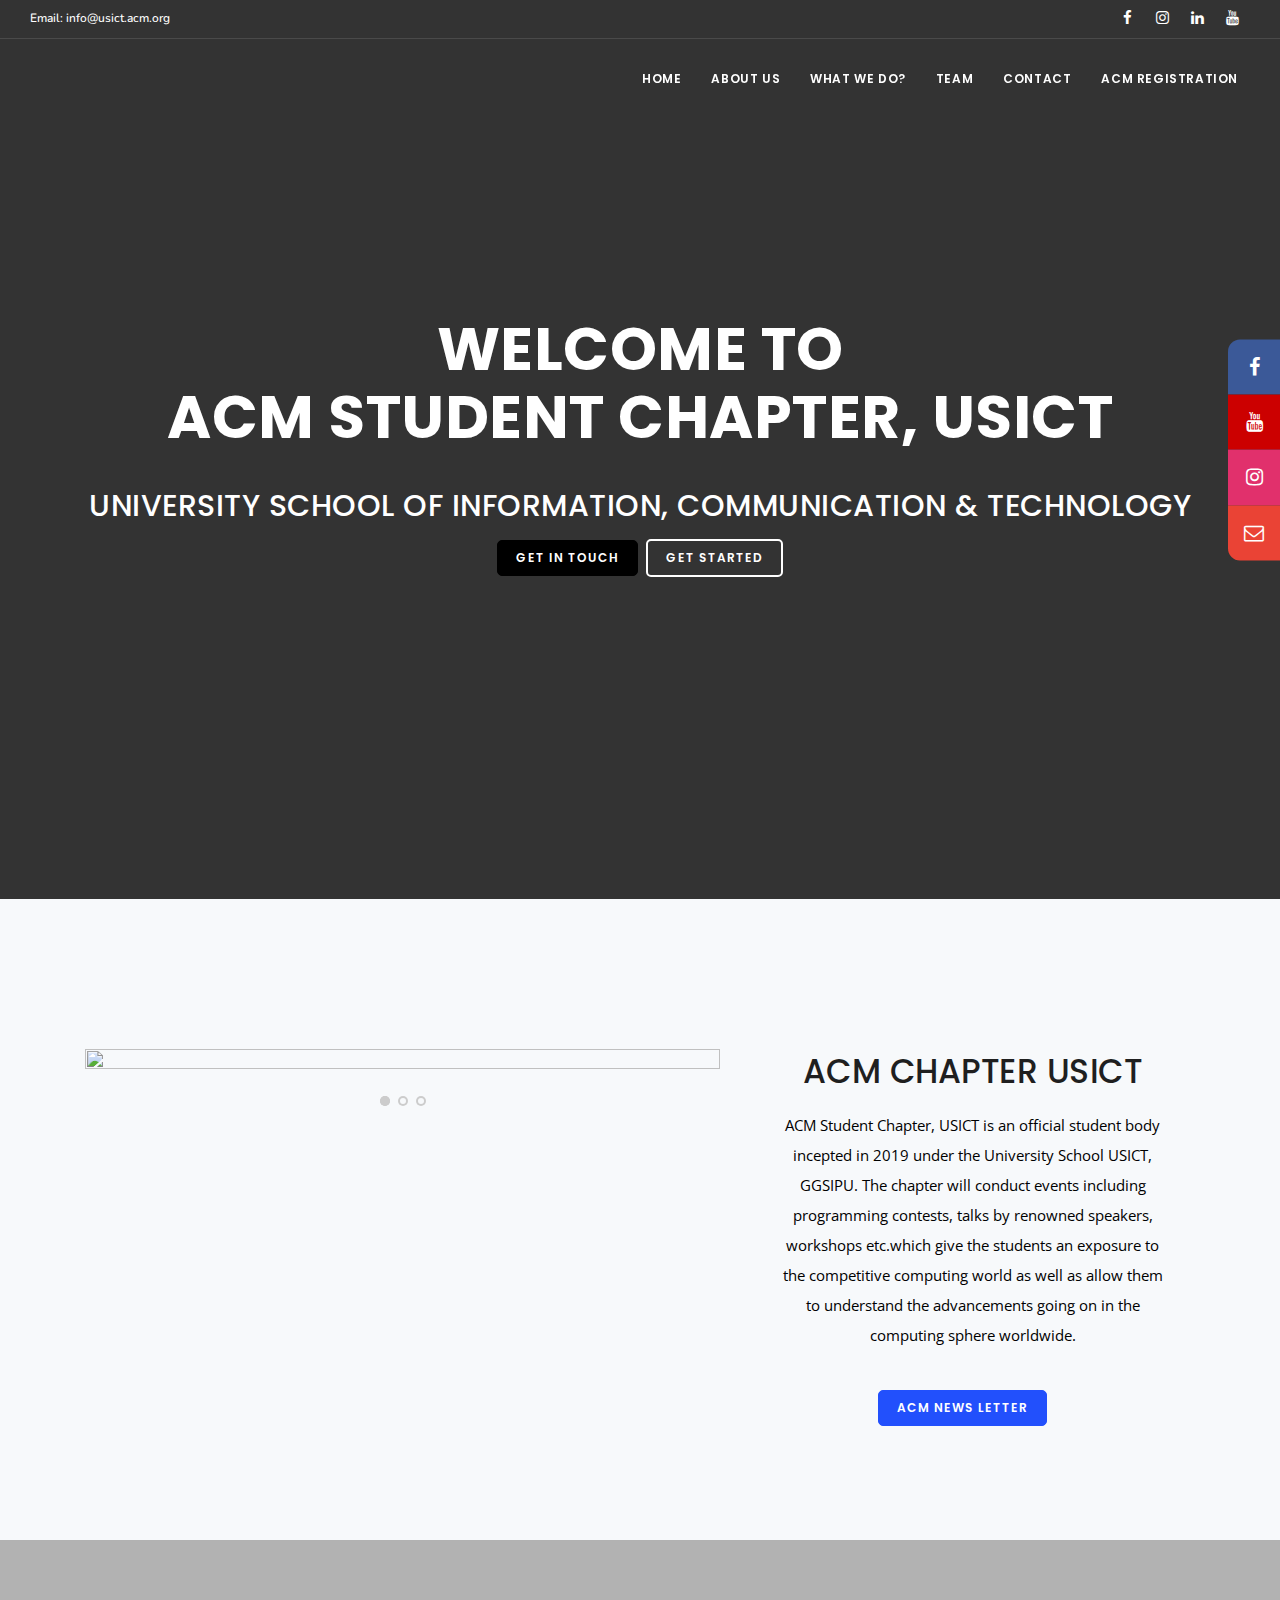
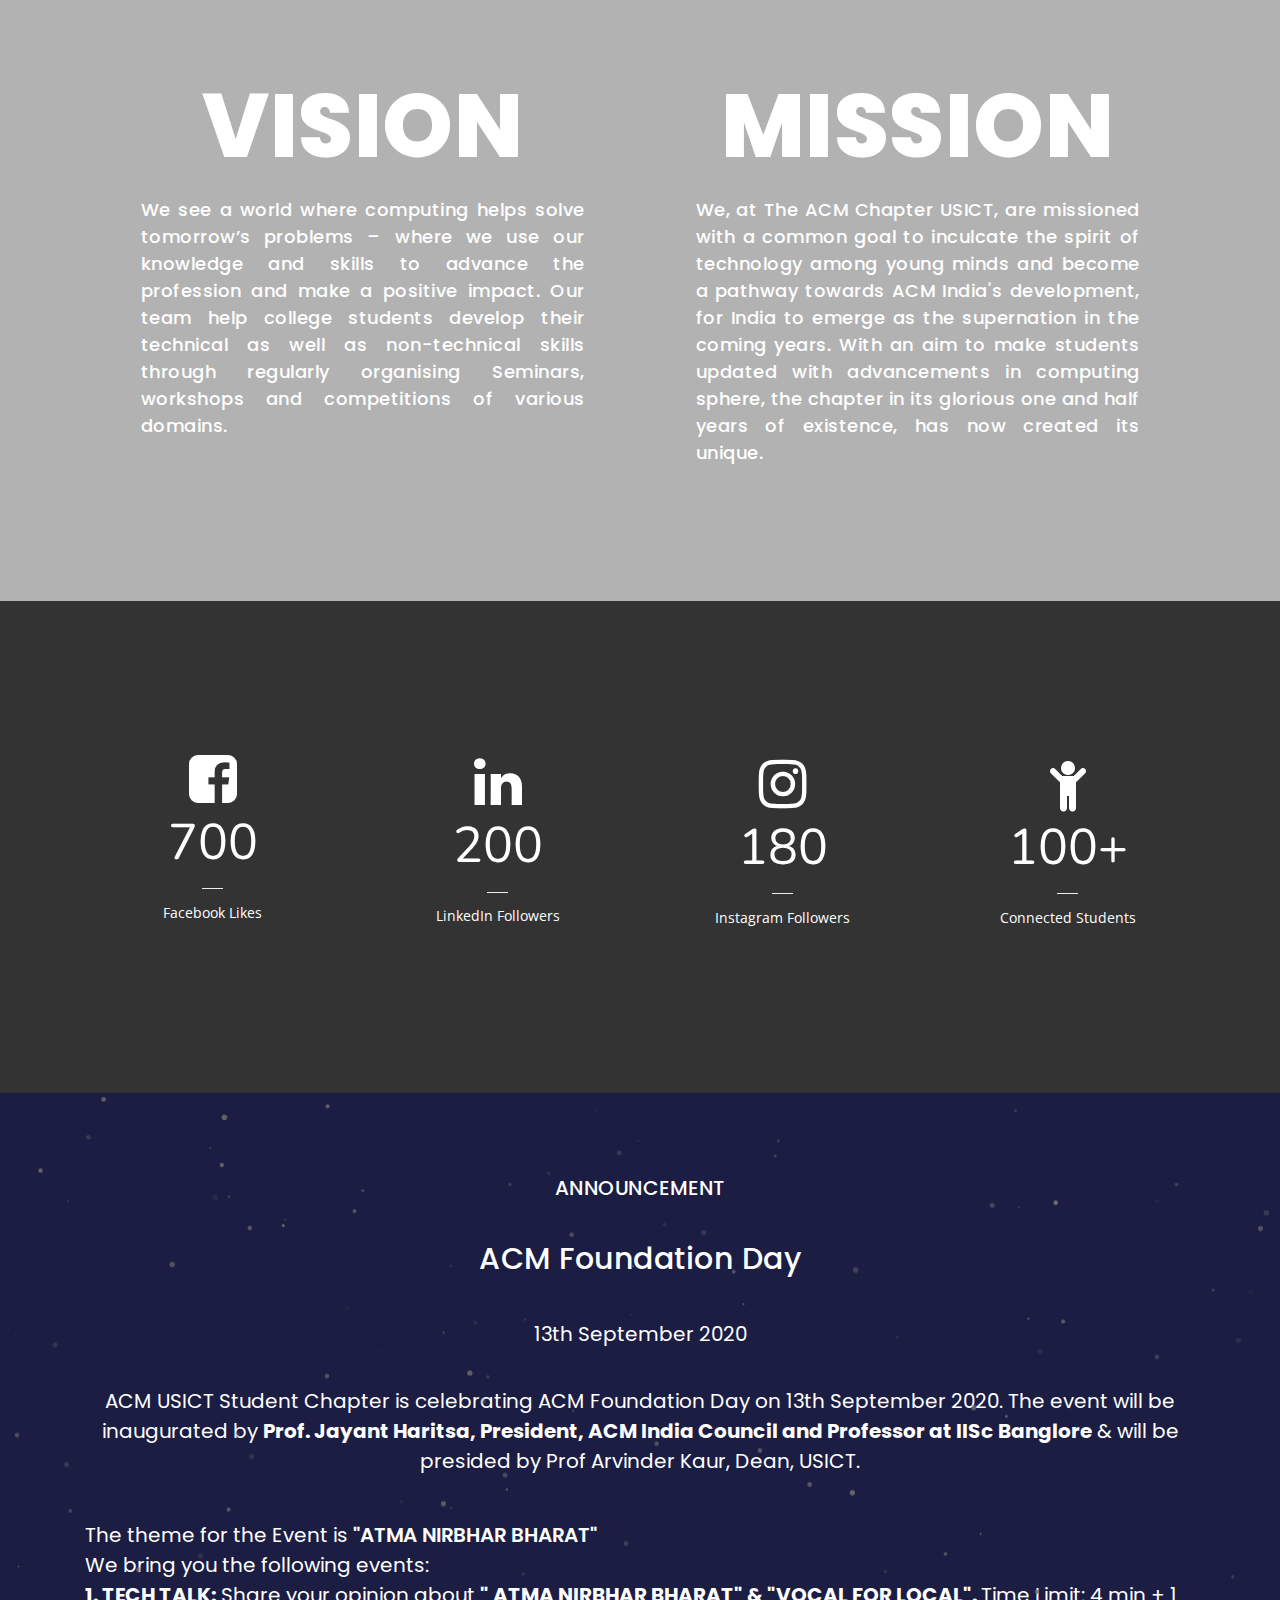
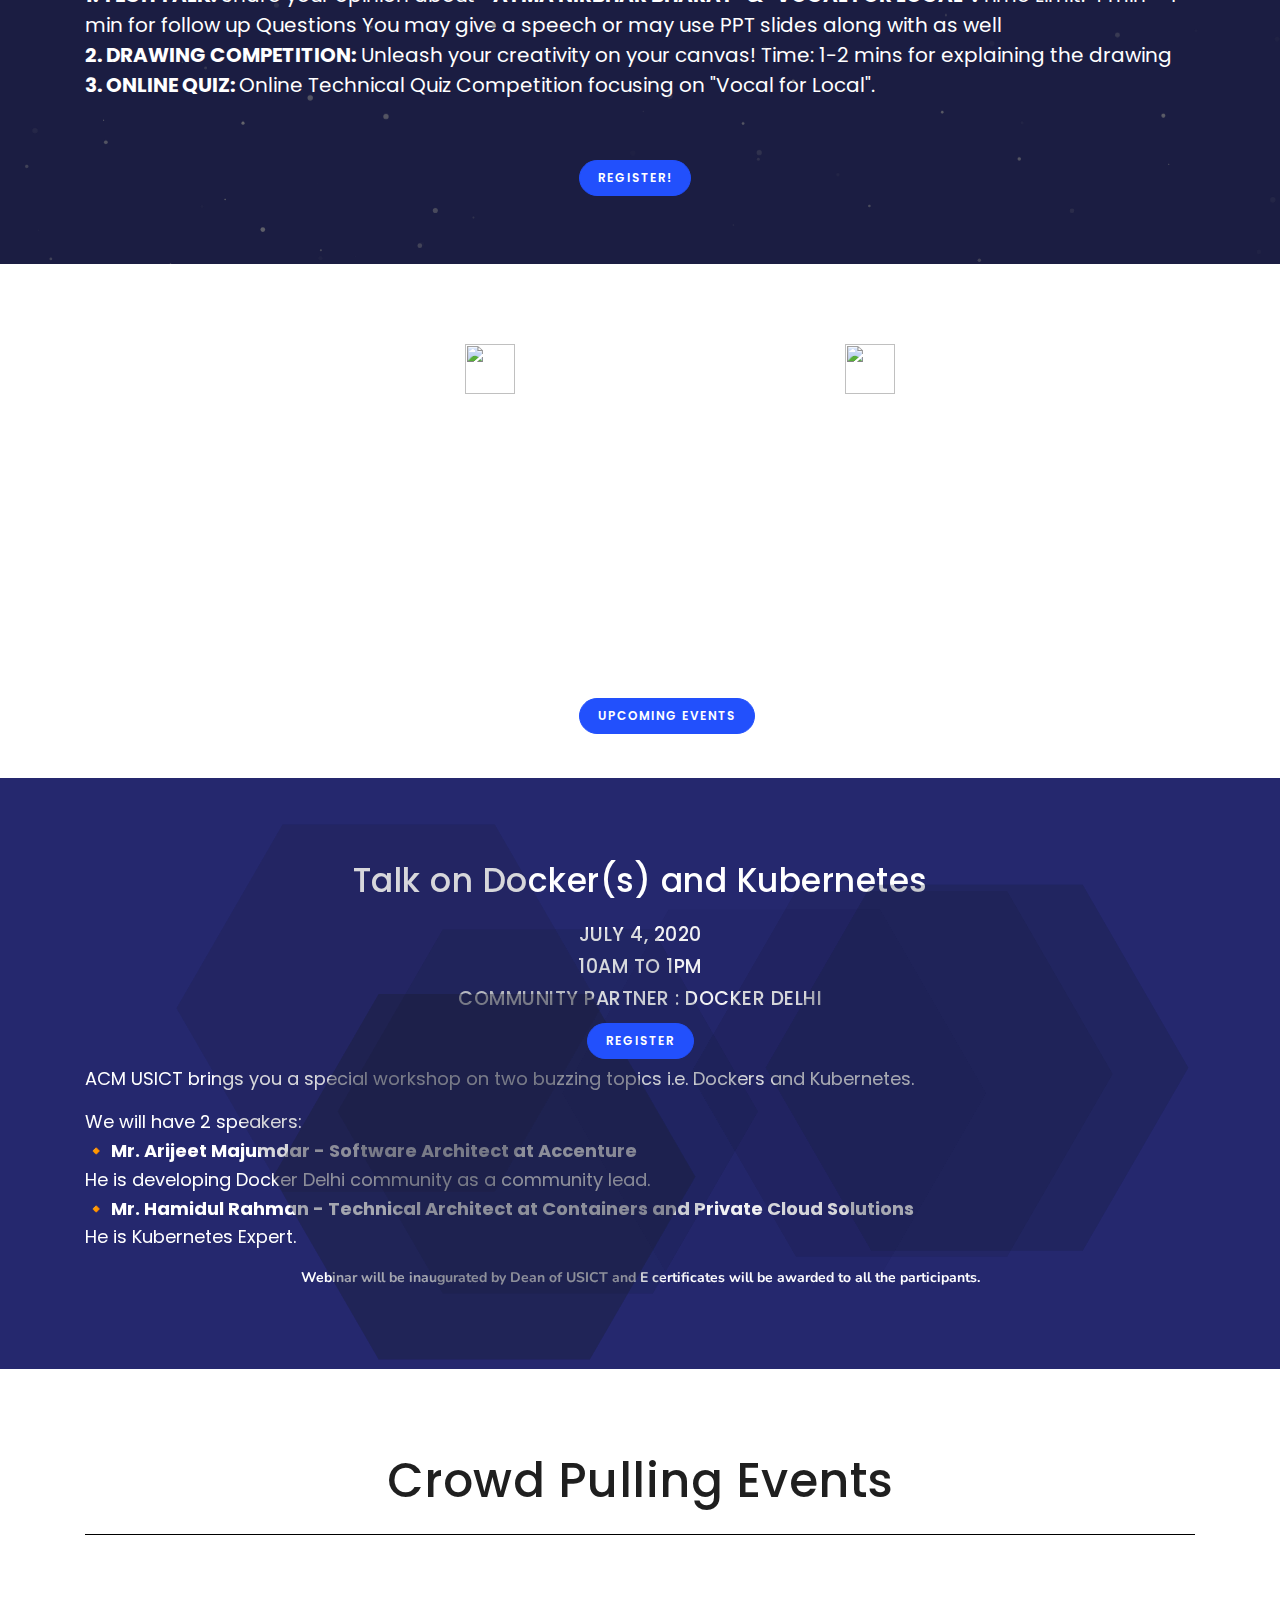
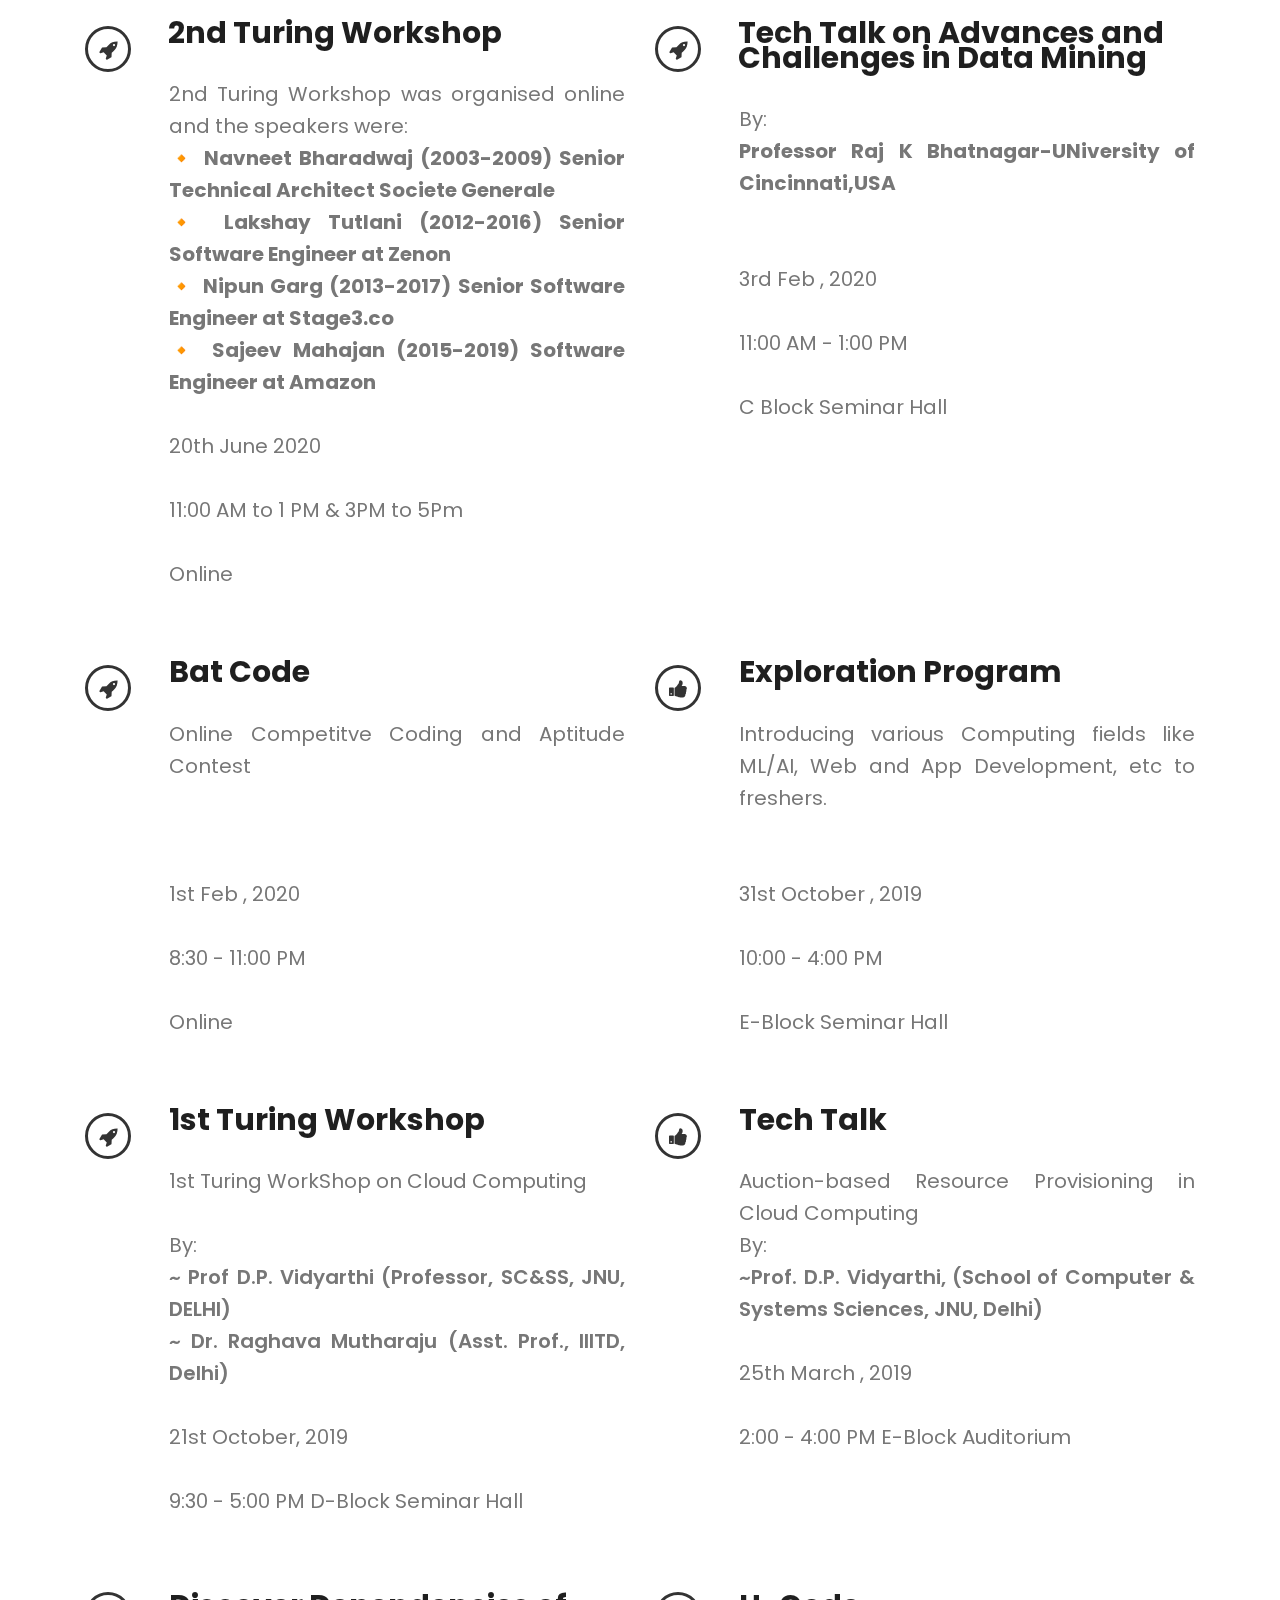
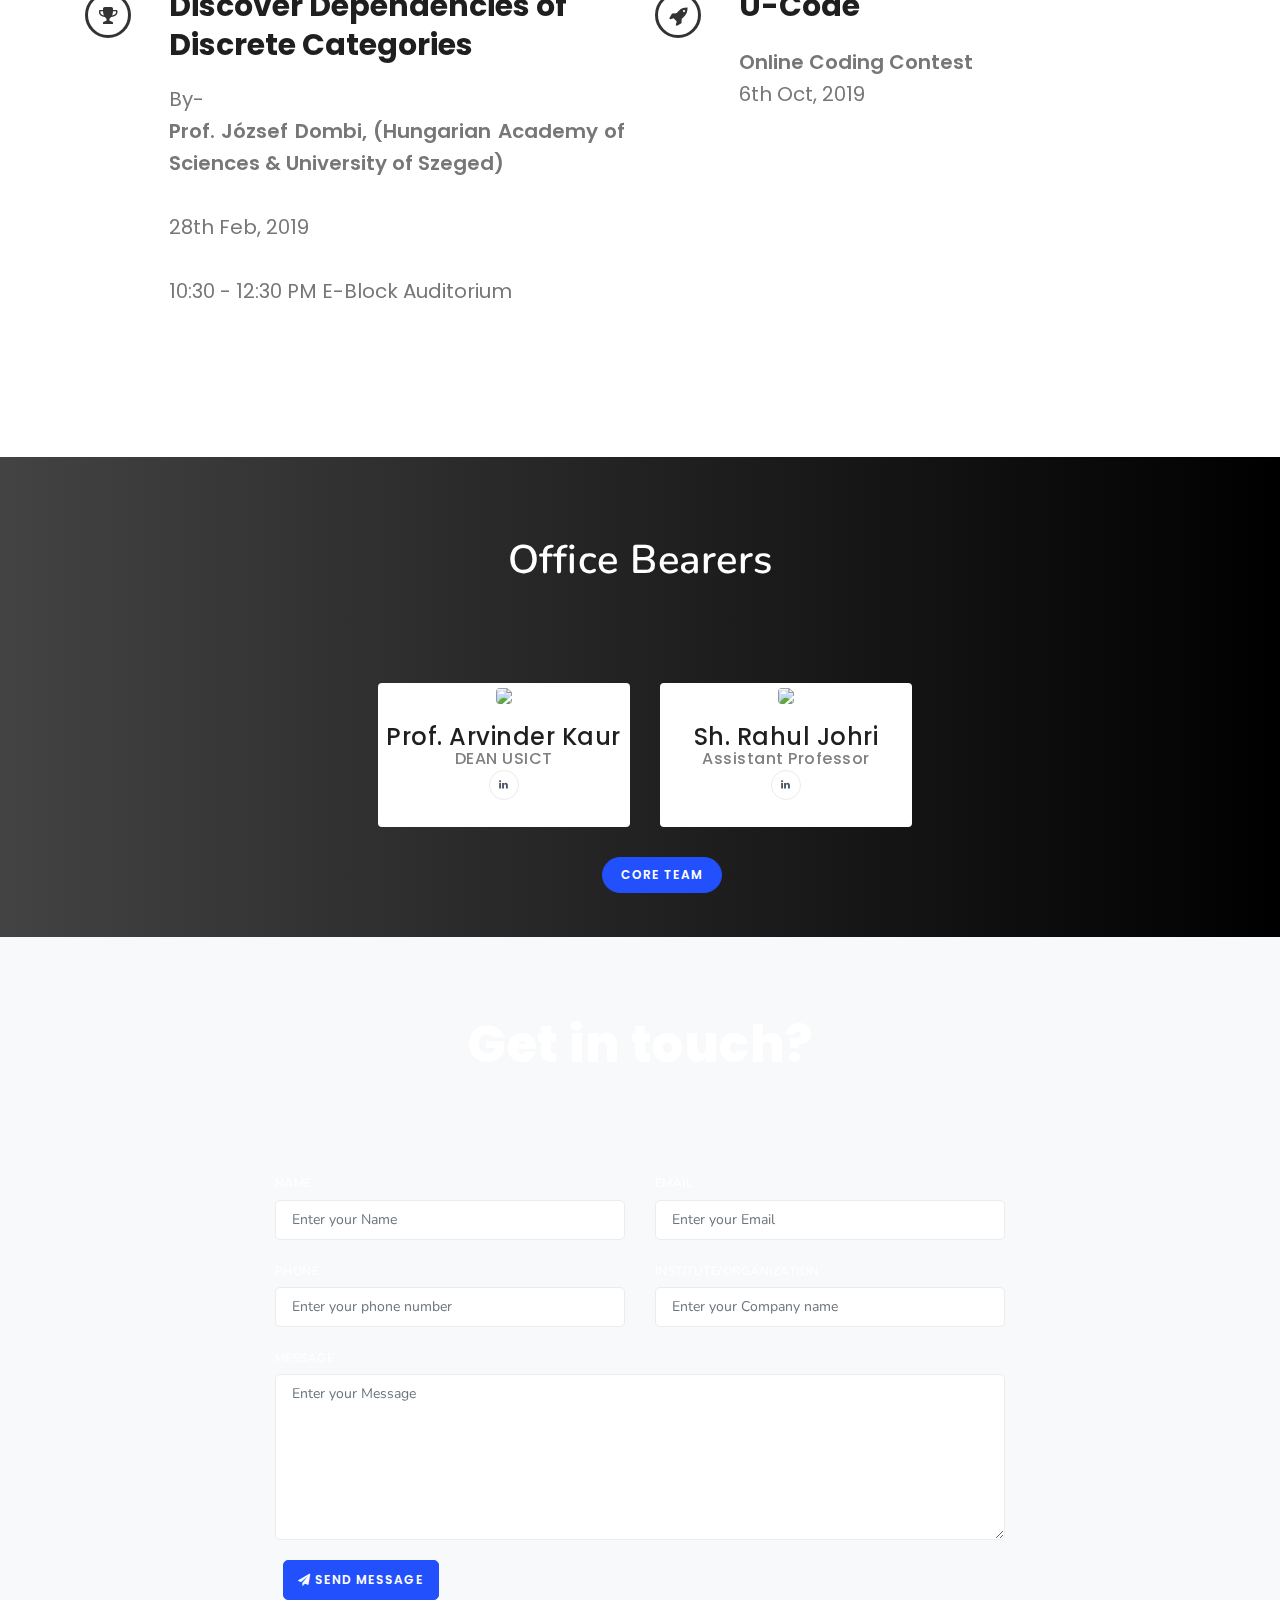
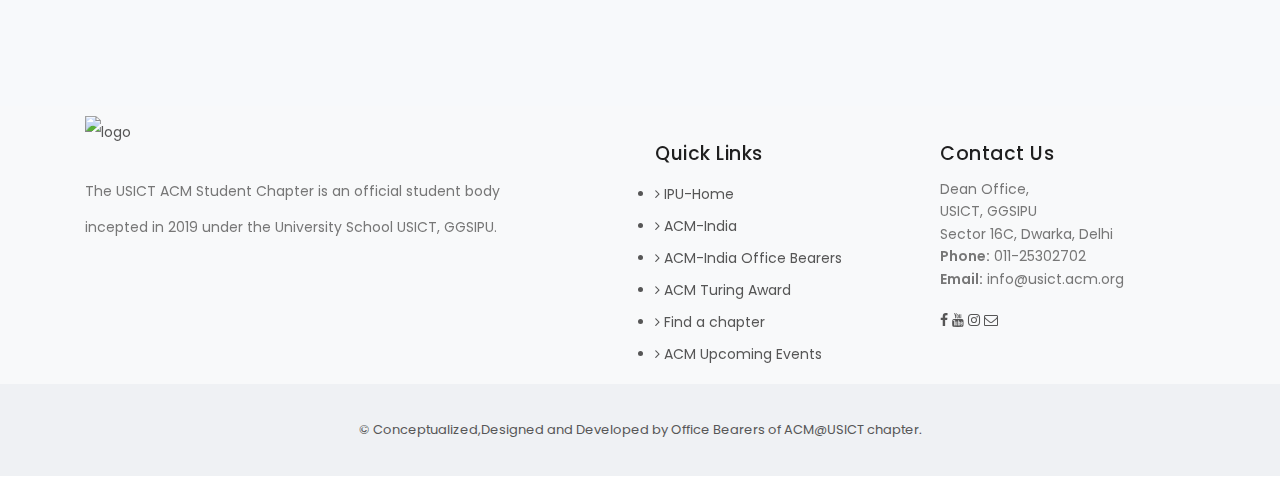
==== commit a29798d5: "Event Update" ====
--- a/index.html
+++ b/index.html
@@ -266,17 +266,29 @@
                 <div>
                     <h3 class="text-uppercase" style="text-align: center; color: white;font-size: 20px;font-weight: 20px;">Announcement</h3>
                     <br>
-                    <h2 style="color: white;font-size: 30px;font-weight: 50px;text-align: center;font-family:Poppins,Helvetica,Arial,sans-serif; "><span>INVITATION FOR ONLINE LEARNING! </span></h2>
+                    <h2 style="color: white;font-size: 30px;font-weight: 50px;text-align: center;font-family:Poppins,Helvetica,Arial,sans-serif; "><span> ACM Foundation Day </span></h2>
                     <br>
-                    <p style="color: white;font-size: 20px;font-weight: 20px;text-align: center;font-family:Poppins,Helvetica,Arial,sans-serif;line-height: 150%; "> 30 March 2020<br></p><br>
-                    <p style="color: white;font-size: 20px;font-weight: 20px;text-align: center;font-family:Poppins,Helvetica,Arial,sans-serif;line-height: 150%; ">USICT ACM Student Chapter has collaborated with COURSERA to provide hundreds of academic courses to its students of Guru Gobind Singh Indraprastha University, Delhi.
-                        <br>Register for the Course as soon as possible and enjoy online learning !!!
-                        <br>Registration on a first come first served.</p>
+                    <p style="color: white;font-size: 20px;font-weight: 20px;text-align: center;font-family:Poppins,Helvetica,Arial,sans-serif;line-height: 150%; "> 13th September 2020<br></p><br>
+                    <p style="color: white;font-size: 20px;font-weight: 20px;text-align: center;font-family:Poppins,Helvetica,Arial,sans-serif;line-height: 150%; ">ACM USICT Student Chapter is celebrating ACM Foundation Day on 13th September 2020. The event will be inaugurated by <b> Prof. Jayant Haritsa, President, ACM India Council and Professor at IISc Banglore</b> & will be presided by Prof Arvinder Kaur, Dean, USICT.</p>
+                       <p style="color: white;font-size: 20px;font-weight: 20px;text-align: left;font-family:Poppins,Helvetica,Arial,sans-serif;line-height: 150%; "> <br> The theme for the Event is <strong>"ATMA NIRBHAR BHARAT"</strong><br>
+                        We bring you the following events:
+                       <br> <b>1. TECH TALK:</b> Share your opinion about <b>" ATMA NIRBHAR BHARAT" & "VOCAL FOR LOCAL". </b>
+                       
+                        Time Limit: 4 min + 1 min for follow up Questions
+                        You may give a speech or may use PPT slides along with as well
+                        
+                       <br> <b> 2. DRAWING COMPETITION:</b> Unleash your creativity on your canvas!
+                        Time: 1-2 mins for explaining the drawing
+                        
+                       <br> <b> 3. ONLINE QUIZ: </b>Online Technical Quiz Competition focusing on "Vocal for Local".</p>
+
+                        
+                    
                     <!-- interactive session which enlightened the audience with various Machine Learning Algorithms and Concepts of Data Mining. The event was a great success with 100+ participants including Research Scholars, Graduates and Undergraduate -->
                     <!-- Students and recieved a positive feedback from all.</p> -->
                     <br>
                     <br>
-                    <a href="https://forms.gle/SZpLboTR2iSu4Wit8" target="blank" class="btn btn-rounded" style="position:absolute;left: 48%;margin-left: 40px;margin-left:-35px; font-family:Poppins,Helvetica,Arial,sans-serif;">Register!</a>
+                    <a href="http://bit.do/acmfoundationday" target="blank" class="btn btn-rounded" style="position:absolute;left: 48%;margin-left: 40px;margin-left:-35px; font-family:Poppins,Helvetica,Arial,sans-serif;">Register!</a>
                     <br>
                 </div>
             </div>
